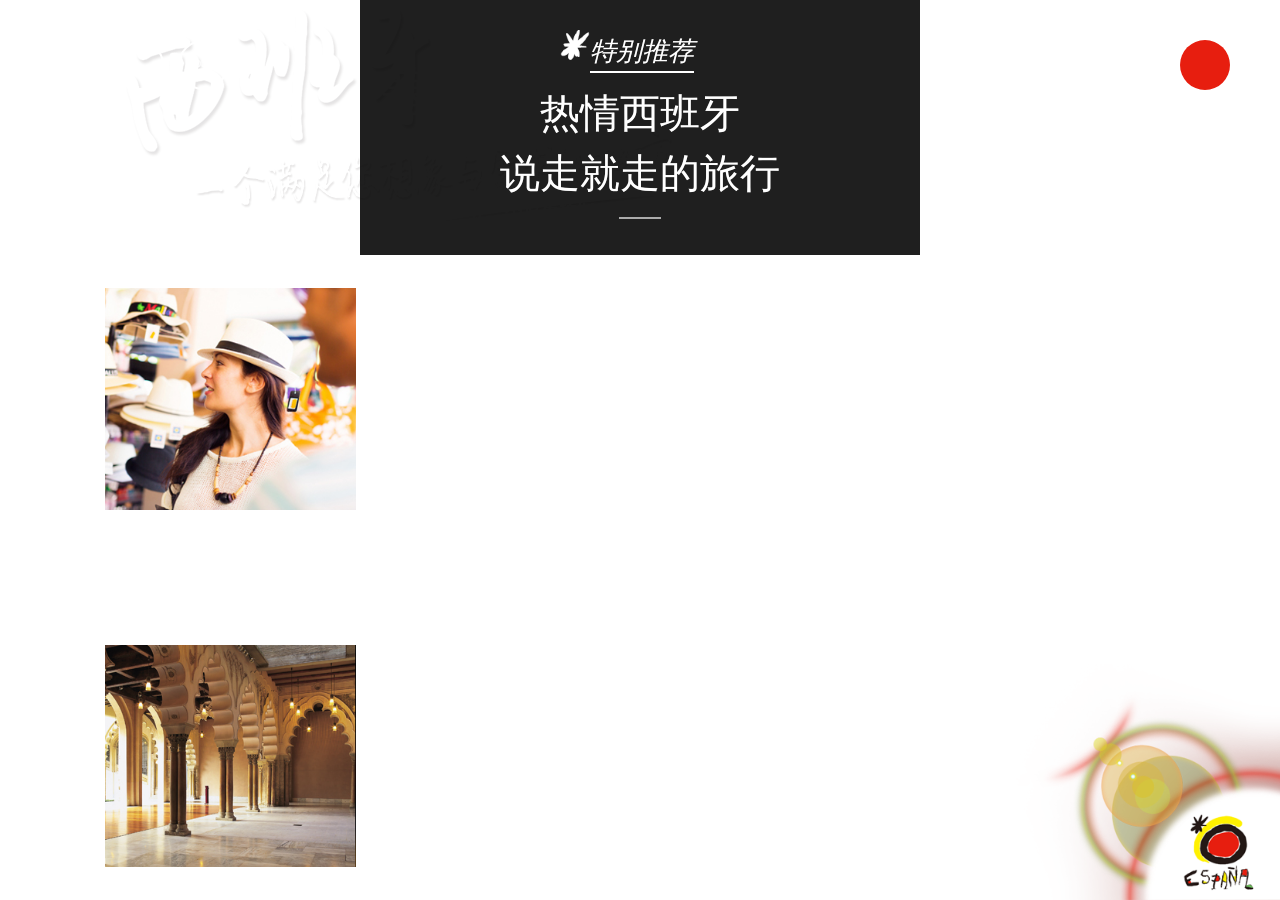
==== src/index.html @ 8ad4f2ee "init" ====
<!DOCTYPE html>
<html>
<head>
<meta http-equiv="Content-Type" content="text/html; charset=utf-8" />
<meta name="format-detection" content="telephone=no" />
<meta name="viewport" content="width=device-width, initial-scale=1.0, minimum-scale=1.0, maximum-scale=1.0, user-scalable=no"/>
<title>首页</title>
<meta http-equiv="X-UA-Compatible" content="IE=edge,chrome=1">  
<link rel="stylesheet" href="./lib/swiper.min.css">
<link rel="stylesheet" href="./lib/font-awesome.min.css">
<link rel="stylesheet" href="./css/app.css">
<script src="./lib/jquery-1.8.3.min.js"></script>
<script src="./lib/tween.js"></script>
<script src="./lib/swiper-3.4.0.jquery.min.js"></script>
</head>
<body>
<!-- header start -->
<header class="header animated fadeInDown after-clear">
	<div class="header-inner">
		<ul class="out-links header-left after-clear">
			<li class="float-left wecaht-box">
				<span class="out-link"><i class="fa fa-weixin"></i></span>
				<div class="qr-code animated fadeIn">
					<div class="qr-code-inner img-box">
						<i class="icon_sanjiao"></i>
						<img src="imgs/wx-code.png" alt="">
					</div>
				</div>
			</li>
			<li class="float-left weibo-box"><a href="#" target="_blank" class="out-link"><i class="fa fa-weibo"></i></a></li>
			<li class="float-left youku-box"><a href="#" target="_blank" class="out-link"><i class="icon icon-youku"></i></a></li>
			<li class="float-left en-box"><a href="#" target="_blank" class="out-link">En</a></li>
			<li class="float-left search-box"><a href="javascript:;" class="out-link" id="openMobileSearch"><i class="fa fa-search"></i></a></li>
		</ul>
		<div class="header-right">
			<button class="btn menu-btn" id="openMenuBtn"><i class="fa fa-bars"></i></button>
			<button class="btn close-btn" id="closeMenuBtn"><i class="fa fa-close"></i></button>
		</div>
	</div>
</header>
<!-- header end -->

<!-- mobile-search end -->
<div class="mobile-search mobile-search-hide animated" id="mobileSearch">
	<div class="search-header">
		<div class="input-box">
			<input type="text" id="mobileSearchInput" placeholder="搜索景点和目的地">
			<button class="btn search-btn" id="mobileSearchBtn"><i class="fa fa-search"></i></button>
		</div>
		<button class="btn close-btn" id="CloseMobileSearch"><i class="fa fa-close"></i></button>
	</div>
	<ul class="search-focus">
	    <li class="search-item after-clear">
	        <div class="search-item-title float-left">历史搜索</div>
	        <div class="search-item-content float-left after-clear">
	            <a href="#">马拉加</a>
	            <a href="#">格拉纳达</a>
	            <a href="#">塞维利亚</a>
	            <a href="#">巴塞罗那</a>
	            <a href="#">萨拉曼卡</a>
	        </div>
	    </li>
	    <li class="search-item after-clear">
	        <div class="search-item-title float-left">热门景点</div>
	        <div class="search-item-content float-left after-clear">
	            <a href="#">加那利群岛</a>
	            <a href="#">巴利阿里群岛</a>
	            <a href="#">太阳海岸</a>
	            <a href="#">马德里</a>
	        </div>
	    </li>
	    <li class="search-item after-clear">
	        <div class="search-item-title float-left">热门目的地</div>
	        <div class="search-item-content float-left after-clear">
	            <a href="#">卡斯蒂利亚-拉曼恰</a>
	            <a href="#">圣克里斯托瓦尔</a>
	            <a href="#">卡斯蒂利亚-莱昂</a>
	            <a href="#">圣地亚哥•德孔波斯特</a>
	            <a href="#">萨拉曼卡</a>
	        </div>
	    </li>
	</ul>
</div>
<!-- mobile-search end -->

<!-- menu start -->
<div class="menu menu-hide animated" id="menu">
	<div class="menu-inner">
		<div class="memu-content after-clear">
			<div class="menu-left float-left">
				<nav class="nav">
					<li><a href="#"><i class="icon icon-title-black"></i>首页</a></li>
					<li><a href="#" class="cur"><i class="icon icon-title-black"></i>目的地</a></li>
					<li><a href="#"><i class="icon icon-title-black"></i>关于西班牙</a></li>
					<li><a href="#"><i class="icon icon-title-black"></i>玩转西班牙</a></li>
					<li><a href="#"><i class="icon icon-title-black"></i>行程路线</a></li>
				</nav>
				<div class="search-box">
					<div class="search"><input type="text" id="searchInput" placeholder="搜索景点和目的地"><button class="btn search-btn"><i class="fa fa-search"></i></button></div>
					<div class="search-focus-box" id="search-focus-box">
						<div class="search-focus-inner">
							<button class="btn close-btn" id="closeSearchBtn"><i class="fa fa-close"></i></button>
							<ul class="search-focus">
		                        <li class="search-item after-clear">
		                            <div class="search-item-title float-left">历史搜索</div>
		                            <div class="search-item-content float-left after-clear">
		                                <a href="#">马拉加</a>
		                                <a href="#">格拉纳达</a>
		                                <a href="#">塞维利亚</a>
		                                <a href="#">巴塞罗那</a>
		                                <a href="#">萨拉曼卡</a>
		                            </div>
		                        </li>
		                        <li class="search-item after-clear">
		                            <div class="search-item-title float-left">热门景点</div>
		                            <div class="search-item-content float-left after-clear">
		                                <a href="#">加那利群岛</a>
		                                <a href="#">巴利阿里群岛</a>
		                                <a href="#">太阳海岸</a>
		                                <a href="#">马德里</a>
		                            </div>
		                        </li>
		                        <li class="search-item after-clear">
		                            <div class="search-item-title float-left">热门目的地</div>
		                            <div class="search-item-content float-left after-clear">
		                                <a href="#">卡斯蒂利亚-拉曼恰</a>
		                                <a href="#">圣克里斯托瓦尔</a>
		                                <a href="#">卡斯蒂利亚-莱昂</a>
		                                <a href="#">圣地亚哥•德孔波斯特</a>
		                                <a href="#">萨拉曼卡</a>
		                            </div>
		                        </li>
		                        <li class="search-item after-clear">
		                            <div class="search-item-title float-left">热门景点</div>
		                            <div class="search-item-content float-left after-clear">
		                                <a href="#">加那利群岛</a>
		                                <a href="#">巴利阿里群岛</a>
		                                <a href="#">太阳海岸</a>
		                                <a href="#">马德里</a>
		                            </div>
		                        </li>
		                        <li class="search-item after-clear">
		                            <div class="search-item-title float-left">热门目的地</div>
		                            <div class="search-item-content float-left after-clear">
		                                <a href="#">卡斯蒂利亚-拉曼恰</a>
		                                <a href="#">圣克里斯托瓦尔</a>
		                                <a href="#">卡斯蒂利亚-莱昂</a>
		                                <a href="#">圣地亚哥•德孔波斯特</a>
		                                <a href="#">萨拉曼卡</a>
		                            </div>
		                        </li>
		                    </ul>
	                    </div>
                    </div>
				</div>
				<div class="menu-footer"><a href="#" class="en-link">English</a></div>
			</div>
			<div class="menu-right float-left">
                <div class="row after-clear">
                    <div class="float-left section section-hot">
                        <h3 class="section-title">热门旅游目的地</h3>
                        <ul class="section-list after-clear">
                            <li><a href="#">巴塞罗娜</a></li>
                            <li><a href="#">毕尔巴鄂</a></li>
                            <li><a href="#">塞维利亚</a></li>
                            <li><a href="#">萨拉戈萨</a></li>
                            <li><a href="#">格拉纳达</a></li>
                            <li><a href="#">莱昂</a></li>
                            <li><a href="#">马拉加</a></li>
                            <li><a href="#">马德里</a></li>
                            <li><a href="#">瓦伦西亚</a></li>
                        </ul>
                    </div>
                    <div class="float-left section section-city">
                        <h3 class="section-title">UNESCO世界遗产城市</h3>
                        <ul class="section-list">
                            <li><a href="#">科尔多瓦</a></li>
                            <li><a href="#">塞哥维亚</a></li>
                            <li><a href="#">阿尔卡拉•德埃纳雷斯</a></li>

                            <li><a href="#">阿维拉</a></li>
                            <li><a href="#">塔拉戈纳</a></li>
                            <li><a href="#">伊维萨岛</a></li>

                            <li><a href="#">巴埃萨</a></li>
                            <li><a href="#">托莱多</a></li>
                            <li><a href="#">萨拉曼卡</a></li>

                            <li><a href="#">昆卡</a></li>
                            <li><a href="#">乌维达</a></li>
                            <li><a href="#">圣克里斯托瓦尔•德拉•拉古纳</a></li>

                            <li><a href="#">卡塞雷斯</a></li>
                            <li><a href="#">梅里达</a></li>
                            <li><a href="#">圣地亚哥•德孔波斯特拉</a></li>
                        </ul>
                    </div>
                </div>
                <div class="row after-clear">
                    <div class="section section-town">
                        <h3 class="section-title">特色小镇</h3>
                        <ul class="section-list">
                            <li><a href="#"><span>贝赫尔德拉弗龙特拉</span><span class="en-desc">Vejer de la Frontera</span></a></li>
                            <li><a href="#"><span>弗里亚斯</span><span class="en-desc">Frías</span></a></li>
                            <li><a href="#"><span>贝萨卢</span><span class="en-desc">Besalú</span></a></li>
                            <li><a href="#"><span>阿尔瓦拉辛</span><span class="en-desc">Albarracín</span></a></li>
                            <li><a href="#"><span>佩德拉泽德拉谢拉</span><span class="en-desc">Pedraza de la Sierra</span></a></li>
                            <li><a href="#"><span>卡斯特利福利特德拉罗卡</span><span class="en-desc">Castellfollit&nbsp; de&nbsp; la&nbsp; Roca</span></a></li>
                            <li><a href="#"><span>库迪列罗</span><span class="en-desc">Cudillero</span></a></li>
                            <li><a href="#"><span>拉阿尔韦卡</span><span class="en-desc">La&nbsp; Alberca</span></a></li>
                            <li><a href="#"><span>宏达瑞比亚</span><span class="en-desc">Hondarribia</span></a></li>
                            <li><a href="#"><span>瓦尔德摩萨</span><span class="en-desc">Valldemossa</span></a></li>
                        </ul>
                    </div>
                </div>
                <div class="row after-clear">
                    <div class="section section-area">
                        <h3 class="section-title">自治大区</h3>
                        <ul class="section-list">
                            <li><a href="#">安达卢西亚</a></li>
                            <li><a href="#">巴斯克地区</a></li>
                            <li><a href="#">阿拉贡</a></li>
                            <li><a href="#">卡斯蒂利亚-拉曼恰</a></li>
                            <li><a href="#">加那利群岛</a></li>
                            <li><a href="#">阿斯图里亚斯</a></li>
                            <li><a href="#">马德里</a></li>
                            <li><a href="#">卡斯蒂利亚-莱昂</a></li>
                            <li><a href="#">坎塔布里亚</a></li>
                            <li><a href="#"> 穆尔西亚</a></li>
                            <li><a href="#">休达</a></li>
                            <li><a href="#">拉里奥哈</a></li>
                            <li><a href="#">加泰罗尼亚</a></li>
                            <li><a href="#">埃斯特雷马杜拉</a></li>
                            <li><a href="#">梅利利亚</a></li>
                            <li><a href="#">瓦伦西亚</a></li>
                            <li><a href="#">纳瓦拉</a></li>
                            <li><a href="#">加利西亚</a></li>
                            <li><a href="#">巴利阿里群岛</a></li>
                        </ul>
                    </div>
                </div>
			</div>
		</div>
		<!-- footer start -->
		<footer class="footer">
			<div class="footer-links">
				<a href="#">关于我们</a><span>|</span>
				<a href="#">隐身政策</a><span>|</span>
				<a href="#">网站地图</a><span>|</span>
				<a href="#">官方旅游手册下载</a>
			</div>
			<p class="copyright">版权所有 Turespaña / Segittur © 2016</p>
		</footer>
		<!-- footer start -->
	</div>
</div>
<!-- menu end -->

<!-- page start -->
<div class="page page-home">
	<div class="page-inner page-inner-home">
		<div class="logo"><div class="logo-inner"><a href="#"></a></div></div>
		<!-- main-swiper start -->
		<div class="swiper-container" id="main-swiper">
		    <div class="swiper-wrapper">
		        <div class="swiper-slide main-slide main-slide-face">
					<div class="slide-inner">
						<div class="slide-content">
							<div class="slide-text">
								<img class="slide-text-pc" src="imgs/home_ms1_text.png" alt="">
								<img class="slide-text-moble" src="imgs/home_ms1_text_m.png" alt="">
							</div>
						</div>
					</div>
		        </div>
		        <div class="swiper-slide main-slide main-slide-experience">
					<div class="slide-inner">
						<div class="swiper-container slide-inner experience-slide">
						    <div class="swiper-wrapper">
						        <div class="swiper-slide"
						        	style="background:url(imgs/home_ms2_bg5.jpg) no-repeat center center; background-size:cover;">
						        	<a class="slide-inner" href="#">
										<div class="slide-content">
											<div class="slide-text text-right">
												<h3 class="title"><i class="icon icon-title"></i><span>精彩体验</span></h3>
												<h4 class="child-title">弗拉门戈</h4>
												<p>体验圣地亚哥之路的方式有几种<br/>步行、骑自行车、骑马……<br/>所有这些方式都会让你发现西班牙丰富的文化和自然财富</p>
												<div class="footer-line"></div>
											</div>
										</div>
						        	</a>
						        </div>
						        <div class="swiper-slide" 
						        	style="background:url(imgs/home_ms2_bg4.jpg) no-repeat center center; background-size:cover;">
						        	<a class="slide-inner" href="#">
										<div class="slide-content">
											<div class="slide-text text-right">
												<h3 class="title"><i class="icon icon-title"></i><span>精彩体验</span></h3>
												<h4 class="child-title">足球</h4>
												<p>体验圣地亚哥之路的方式有几种<br/>步行、骑自行车、骑马……<br/>所有这些方式都会让你发现西班牙丰富的文化和自然财富</p>
												<div class="footer-line"></div>
											</div>
										</div>
						        	</a>
						        </div>
						        <div class="swiper-slide"
						        	style="background:url(imgs/home_ms2_bg3.jpg) no-repeat center center; background-size:cover;">
						        	<a class="slide-inner" href="#">
										<div class="slide-content">
											<div class="slide-text text-right">
												<h3 class="title"><i class="icon icon-title"></i><span>精彩体验</span></h3>
												<h4 class="child-title">Tapas塔帕斯小吃</h4>
												<p>体验圣地亚哥之路的方式有几种<br/>步行、骑自行车、骑马……<br/>所有这些方式都会让你发现西班牙丰富的文化和自然财富</p>
												<div class="footer-line"></div>
											</div>
										</div>
						        	</a>
						        </div>
						        <div class="swiper-slide"
						        	style="background:url(imgs/home_ms2_bg2.jpg) no-repeat center center; background-size:cover;">
						        	<a class="slide-inner" href="#">
										<div class="slide-content">
											<div class="slide-text text-right">
												<h3 class="title"><i class="icon icon-title"></i><span>精彩体验</span></h3>
												<h4 class="child-title">法雅节</h4>
												<p>体验圣地亚哥之路的方式有几种<br/>步行、骑自行车、骑马……<br/>所有这些方式都会让你发现西班牙丰富的文化和自然财富</p>
												<div class="footer-line"></div>
											</div>
										</div>
						        	</a>
						        </div>
						        <div class="swiper-slide"
						        	style="background:url(imgs/home_ms2_bg1.jpg) no-repeat center center; background-size:cover;">
						        	<a class="slide-inner" href="#">
										<div class="slide-content">
											<div class="slide-text text-right">
												<h3 class="title"><i class="icon icon-title"></i><span>精彩体验</span></h3>
												<h4 class="child-title">圣地亚哥之路</h4>
												<p>体验圣地亚哥之路的方式有几种<br/>步行、骑自行车、骑马……<br/>所有这些方式都会让你发现西班牙丰富的文化和自然财富</p>
												<div class="footer-line"></div>
											</div>
										</div>
						        	</a>
						        </div>
						    </div>
						    <ul class="experience-slide-nav">
						    	<li class="cur"><span>弗拉门戈</span></li>
						    	<li><span>足球</span></li>
						    	<li><span>Tapas塔帕斯小吃</span></li>
						    	<li><span>法雅节</span></li>
						    	<li><span>圣地亚哥之路</span></li>
						    </ul>
						</div>
					</div>
		        </div>
		        <div class="swiper-slide main-slide main-slide-spot">
					<div class="slide-inner">
						<div class="swiper-container slide-inner spot-slide">
						    <div class="swiper-wrapper">
						        <div class="swiper-slide"
						        	style="background:url(imgs/home_ms3_bg1.jpg) no-repeat center center; background-size:cover;">
						        	<a class="slide-inner" href="#">
										<div class="slide-content">
											<div class="slide-text text-center">
												<h3 class="title"><i class="icon icon-title"></i><span>必游景点</span></h3>
												<h4 class="child-title">皇宫</h4>
												<p>走进皇宫来探索西班牙的历史<br/>马德里皇宫是在费利佩五世的命令下于18世纪<br/>在一个原先穆斯林城堡的基础上建造而成的</p>
												<div class="footer-line"></div>
											</div>
										</div>
						        	</a>
						        	<div class="logo"><div class="logo-inner"><a href="#"></a></div></div>
						        </div>
						        <div class="swiper-slide"
						        	style="background:url(imgs/home_ms3_bg2.jpg) no-repeat center center; background-size:cover;">
						        	<a class="slide-inner" href="#">
										<div class="slide-content">
											<div class="slide-text text-center">
												<h3 class="title"><i class="icon icon-title"></i><span>必游景点</span></h3>
												<h4 class="child-title">阿尔罕布拉宫</h4>
												<p>走进皇宫来探索西班牙的历史<br/>马德里皇宫是在费利佩五世的命令下于18世纪<br/>在一个原先穆斯林城堡的基础上建造而成的</p>
												<div class="footer-line"></div>
											</div>
										</div>
						        	</a>
						        	<div class="logo"><div class="logo-inner"><a href="#"></a></div></div>
						        </div>
						        <div class="swiper-slide"
						        	style="background:url(imgs/home_ms3_bg3.jpg) no-repeat center center; background-size:cover;">
						        	<a class="slide-inner" href="#">
										<div class="slide-content">
											<div class="slide-text text-center">
												<h3 class="title"><i class="icon icon-title"></i><span>必游景点</span></h3>
												<h4 class="child-title">科尔多瓦清真寺</h4>
												<p>走进皇宫来探索西班牙的历史<br/>马德里皇宫是在费利佩五世的命令下于18世纪<br/>在一个原先穆斯林城堡的基础上建造而成的</p>
												<div class="footer-line"></div>
											</div>
										</div>
						        	</a>
						        </div>
						        <div class="swiper-slide"
						        	style="background:url(imgs/home_ms3_bg4.jpg) no-repeat center center; background-size:cover;">
						        	<a class="slide-inner" href="#">
										<div class="slide-content">
											<div class="slide-text text-center">
												<h3 class="title"><i class="icon icon-title"></i><span>必游景点</span></h3>
												<h4 class="child-title">古埃尔公园</h4>
												<p>走进皇宫来探索西班牙的历史<br/>马德里皇宫是在费利佩五世的命令下于18世纪<br/>在一个原先穆斯林城堡的基础上建造而成的</p>
												<div class="footer-line"></div>
											</div>
										</div>
						        	</a>
						        </div>
						        <div class="swiper-slide" 
						        	style="background:url(imgs/home_ms3_bg5.jpg) no-repeat center center; background-size:cover;">
						        	<a class="slide-inner" href="#">
										<div class="slide-content">
											<div class="slide-text text-center">
												<h3 class="title"><i class="icon icon-title"></i><span>必游景点</span></h3>
												<h4 class="child-title">塞哥维亚古罗马引水渠</h4>
												<p>走进皇宫来探索西班牙的历史<br/>马德里皇宫是在费利佩五世的命令下于18世纪<br/>在一个原先穆斯林城堡的基础上建造而成的</p>
												<div class="footer-line"></div>
											</div>
										</div>
						        	</a>
						        </div>
						        <div class="swiper-slide"
						        	style="background:url(imgs/home_ms3_bg6.jpg) no-repeat center center; background-size:cover;">
						        	<a class="slide-inner" href="#">
										<div class="slide-content">
											<div class="slide-text text-center">
												<h3 class="title"><i class="icon icon-title"></i><span>必游景点</span></h3>
												<h4 class="child-title">普拉多国家博物馆</h4>
												<p>走进皇宫来探索西班牙的历史<br/>马德里皇宫是在费利佩五世的命令下于18世纪<br/>在一个原先穆斯林城堡的基础上建造而成的</p>
												<div class="footer-line"></div>
											</div>
										</div>
						        	</a>
						        </div>
						    </div>
						    <ul class="experience-slide-nav">
						    	<li class="cur"><span>皇宫</span></li>
						    	<li><span>阿尔罕布拉宫</span></li>
						    	<li><span>科尔多瓦清真寺</span></li>
						    	<li><span>古埃尔公园</span></li>
						    	<li><span>塞哥维亚古罗马引水渠</span></li>
						    	<li><span>普拉多国家博物馆</span></li>
						    </ul>
						</div>
					</div>
		        </div>
		        <div class="swiper-slide main-slide main-slide-destination">
					<div class="slide-inner">
						<div class="swiper-container slide-inner destination-slide">
						    <div class="swiper-wrapper">
						        <div class="swiper-slide"
						        	style="background:url(imgs/home_ms4_bg1.jpg) no-repeat center center; background-size:cover;">
						        	<a class="slide-inner" href="#">
										<div class="slide-content">
											<div class="slide-text text-right">
												<h3 class="title"><i class="icon icon-title"></i><span>目的地推荐</span></h3>
												<h4 class="child-title">马德里</h4>
												<p>体验圣地亚哥之路的方式有几种<br/>步行、骑自行车、骑马……<br/>所有这些方式都会让你发现西班牙丰富的文化和自然财富</p>
												<div class="footer-line"></div>
											</div>
										</div>
						        	</a>
						        </div>
						        <div class="swiper-slide"
						        	style="background:url(imgs/home_ms4_bg2.jpg) no-repeat center center; background-size:cover;">
						        	<a class="slide-inner" href="#">
										<div class="slide-content">
											<div class="slide-text text-right">
												<h3 class="title"><i class="icon icon-title"></i><span>目的地推荐</span></h3>
												<h4 class="child-title">巴塞罗那</h4>
												<p>体验圣地亚哥之路的方式有几种<br/>步行、骑自行车、骑马……<br/>所有这些方式都会让你发现西班牙丰富的文化和自然财富</p>
												<div class="footer-line"></div>
											</div>
										</div>
						        	</a>
						        </div>
						        <div class="swiper-slide"
						        	style="background:url(imgs/home_ms4_bg3.jpg) no-repeat center center; background-size:cover;">
						        	<a class="slide-inner" href="#">
										<div class="slide-content">
											<div class="slide-text text-right">
												<h3 class="title"><i class="icon icon-title"></i><span>目的地推荐</span></h3>
												<h4 class="child-title">塞维利亚</h4>
												<p>体验圣地亚哥之路的方式有几种<br/>步行、骑自行车、骑马……<br/>所有这些方式都会让你发现西班牙丰富的文化和自然财富</p>
												<div class="footer-line"></div>
											</div>
										</div>
						        	</a>
						        </div>
						        <div class="swiper-slide"
						        	style="background:url(imgs/home_ms4_bg4.jpg) no-repeat center center; background-size:cover;">
						        	<a class="slide-inner" href="#">
										<div class="slide-content">
											<div class="slide-text text-right">
												<h3 class="title"><i class="icon icon-title"></i><span>目的地推荐</span></h3>
												<h4 class="child-title">格拉纳达</h4>
												<p>体验圣地亚哥之路的方式有几种<br/>步行、骑自行车、骑马……<br/>所有这些方式都会让你发现西班牙丰富的文化和自然财富</p>
												<div class="footer-line"></div>
											</div>
										</div>
						        	</a>
						        </div>
						        <div class="swiper-slide"
						        	style="background:url(imgs/home_ms4_bg5.jpg) no-repeat center center; background-size:cover;">
						        	<a class="slide-inner" href="#">
										<div class="slide-content">
											<div class="slide-text text-right">
												<h3 class="title"><i class="icon icon-title"></i><span>目的地推荐</span></h3>
												<h4 class="child-title">马拉加</h4>
												<p>体验圣地亚哥之路的方式有几种<br/>步行、骑自行车、骑马……<br/>所有这些方式都会让你发现西班牙丰富的文化和自然财富</p>
												<div class="footer-line"></div>
											</div>
										</div>
						        	</a>
						        </div>
						        <div class="swiper-slide"
						        	style="background:url(imgs/home_ms4_bg6.jpg) no-repeat center center; background-size:cover;">
						        	<a class="slide-inner" href="#">
										<div class="slide-content">
											<div class="slide-text text-right">
												<h3 class="title"><i class="icon icon-title"></i><span>目的地推荐</span></h3>
												<h4 class="child-title">瓦伦西亚</h4>
												<p>体验圣地亚哥之路的方式有几种<br/>步行、骑自行车、骑马……<br/>所有这些方式都会让你发现西班牙丰富的文化和自然财富</p>
												<div class="footer-line"></div>
											</div>
										</div>
						        	</a>
						        </div>
						    </div>
						    <ul class="experience-slide-nav">
						    	<li class="cur"><span>马德里</span></li>
						    	<li><span>巴塞罗那</span></li>
						    	<li><span>塞维利亚</span></li>
						    	<li><span>格拉纳达</span></li>
						    	<li><span>马拉加</span></li>
						    	<li><span>瓦伦西亚</span></li>
						    </ul>
						</div>
					</div>
		        </div>
		        <div class="swiper-slide main-slide main-slide-wechat">
					<div class="slide-inner">
						<div class="slide-content">
							<div class="slide-text text-center">
								<h3 class="slide-title"><i class="icon icon-title"></i><span>微信精选</span></h3>
								<div class="swiper-container slide-wechat">
								    <div class="swiper-wrapper">
								        <div class="swiper-slide text-center">
								        	<a href="#">
									        	<div class="header"><span class="date">25</span>SEPTEMBRE 2016</div>
									        	<div class="img img-box"><img src="imgs/home_ms5_img1.jpg" alt=""></div>
									        	<h3 class="title">西班牙欢乐购</h3>
								        	</a>
								        </div>
								        <div class="swiper-slide text-center">
								        	<a href="#">
									        	<div class="header"><span class="date">25</span>SEPTEMBRE 2016</div>
									        	<div class="img img-box"><img src="imgs/home_ms5_img2.jpg" alt=""></div>
									        	<h3 class="title">西班牙欢乐购</h3>
								        	</a>
								        </div>
								        <div class="swiper-slide text-center">
								        	<a href="#">
									        	<div class="header"><span class="date">25</span>SEPTEMBRE 2016</div>
									        	<div class="img img-box"><img src="imgs/home_ms5_img3.jpg" alt=""></div>
									        	<h3 class="title">西班牙欢乐购</h3>
								        	</a>
								        </div>
								        <div class="swiper-slide text-center">
								        	<a href="#">
									        	<div class="header"><span class="date">25</span>SEPTEMBRE 2016</div>
									        	<div class="img img-box"><img src="imgs/home_ms5_img4.jpg" alt=""></div>
									        	<h3 class="title">西班牙欢乐购</h3>
								        	</a>
								        </div>
								    </div> 
								</div>
								<div class="wechat-slide-next-btn"><i class="fa fa-angle-down"></i></div>
							</div>
						</div>
					</div>
		        </div>
		        <div class="swiper-slide main-slide main-slide-special">
					<div class="slide-inner">
						<div class="swiper-container slide-inner special-slide">
						    <div class="swiper-wrapper">
						        <div class="swiper-slide"
						        	style="background:url(imgs/home_ms6_bg.jpg) no-repeat center center; background-size:cover;">
						        	<a class="slide-inner" href="#">
										<div class="slide-content">
											<div class="slide-text text-center">
												<div class="slide-text-inner">
													<h3 class="title"><i class="icon icon-title"></i><span>特别推荐</span>&nbsp;&nbsp;&nbsp;&nbsp;</h3>
													<h4 class="child-title">热情西班牙<br/>说走就走的旅行</h4>
													<div class="footer-line"></div>
												</div>
											</div>
										</div>
						        	</a>
						        </div>
						        <div class="swiper-slide"
						        	style="background:url(imgs/home_ms6_bg.jpg) no-repeat center center; background-size:cover;">
						        	<a class="slide-inner" href="#">
										<div class="slide-content">
											<div class="slide-text text-center">
												<div class="slide-text-inner">
													<h3 class="title"><i class="icon icon-title"></i><span>特别推荐</span>&nbsp;&nbsp;&nbsp;&nbsp;</h3>
													<h4 class="child-title">热情西班牙<br/>说走就走的旅行</h4>
													<div class="footer-line"></div>
												</div>
											</div>
										</div>
						        	</a>
						        </div>
						        <div class="swiper-slide"
						        	style="background:url(imgs/home_ms6_bg.jpg) no-repeat center center; background-size:cover;">
						        	<a class="slide-inner" href="#">
										<div class="slide-content">
											<div class="slide-text text-center">
												<div class="slide-text-inner">
													<h3 class="title"><i class="icon icon-title"></i><span>特别推荐</span>&nbsp;&nbsp;&nbsp;&nbsp;</h3>
													<h4 class="child-title">热情西班牙<br/>说走就走的旅行</h4>
													<div class="footer-line"></div>
												</div>
											</div>
										</div>
						        	</a>
						        </div>
						    </div>
						    <div class="swiper-pagination main-slide-special"></div>
						</div>
					</div>
		        </div>
		    </div>
		    <!-- <div class="swiper-pagination main-slide-pagination"></div> -->
		    <div class="main-slide-prev-btn"><i class="fa fa-angle-left"></i></div>
		    <div class="main-slide-next-btn"><i class="fa fa-angle-right"></i></div>
		</div>
		<!-- main-swiper end -->
	</div>
</div>
<!-- page end -->
<script src="./js/common.js"></script>
<script src="./js/home.js"></script>

</body>
</html>
---- src/css/app.css ----
@charset "UTF-8";
/*	
Author:kermit
Email:455196886@qq.com
Company:http://dragontrail.com/
Creattime:2016-11-16
*/
* {
  margin: 0;
  padding: 0;
  list-style: none;
}
/* KISSY CSS Reset
理念：1. reset 的目的不是清除浏览器的默认样式，这仅是部分工作。清除和重置是紧密不可分的。
2. reset 的目的不是让默认样式在所有浏览器下一致，而是减少默认样式有可能带来的问题。
3. reset 期望提供一套普适通用的基础样式。但没有银弹，推荐根据具体需求，裁剪和修改后再使用。
特色：1. 适应中文；2. 基于最新主流浏览器。
维护：玉伯<lifesinger@gmail.com>, 正淳<ragecarrier@gmail.com> */
/** 清除内外边距 **/
body,
h1,
h2,
h3,
h4,
h5,
h6,
hr,
p,
blockquote,
dl,
dt,
dd,
ul,
ol,
li,
pre,
form,
fieldset,
legend,
button,
input,
textarea,
th,
td {
  margin: 0;
  padding: 0;
}
/** 设置默认字体 **/
body,
button,
input,
select,
textarea {
  font: 14px/1.5 tahoma, arial, sans-serif;
}
h1,
h2,
h3,
h4,
h5,
h6 {
  font-size: 100%;
}
address,
cite,
dfn,
em,
var {
  font-style: normal;
}
/* 将斜体扶正 */
code,
kbd,
pre,
samp {
  font-family: courier new, courier, monospace;
}
/* 统一等宽字体 */
small {
  font-size: 12px;
}
/* 小于 12px 的中文很难阅读，让 small 正常化 */
/** 重置列表元素 **/
ul,
ol {
  list-style: none;
}
/** 重置文本格式元素 **/
a {
  text-decoration: none;
}
a:hover {
  text-decoration: none;
}
/** 重置表单元素 **/
legend {
  color: #000;
}
/* for ie6 */
fieldset,
img {
  border: 0;
}
/* img 搭车：让链接里的 img 无边框 */
button,
input,
select,
textarea {
  font-size: 100%;
}
/* 使得表单元素在 ie 下能继承字体大小 */
/* 注：optgroup 无法扶正 */
/** 重置表格元素 **/
table {
  border-collapse: collapse;
  border-spacing: 0;
}
.float-left {
  float: left;
}
.float-right {
  float: right;
}
.clear {
  clear: both;
}
.after-clear::after {
  content: '';
  display: block;
  width: 100%;
  height: 0;
  clear: both;
}
.text-left {
  text-align: left;
}
.text-right {
  text-align: right;
}
.text-center {
  text-align: center;
}
.text-red {
  color: #e71e0f;
}
.single_text {
  overflow: hidden;
  text-overflow: ellipsis;
  white-space: nowrap;
}
.vertical-center {
  /* Center vertically */
  display: -webkit-box;
  display: -ms-flexbox;
  display: -webkit-flex;
  display: flex;
  -webkit-box-pack: center;
  -ms-flex-pack: center;
  -webkit-justify-content: center;
  justify-content: center;
  -webkit-box-align: center;
  -ms-flex-align: center;
  -webkit-align-items: center;
  align-items: center;
}
.border-box {
  box-sizing: border-box;
  -moz-box-sizing: border-box;
  -ms-box-sizing: border-box;
  -webkit-box-sizing: border-box;
}
.img-box {
  line-height: 0;
  font-size: 0;
}
.animation from {
  width: 100px;
  height: 100px;
  background-color: blue;
}
.animation to {
  width: 300px;
  height: 300px;
  background-color: red;
}
@keyframes animation {
  from {
    width: 100px;
    height: 100px;
    background-color: blue;
  }
  to {
    width: 300px;
    height: 300px;
    background-color: red;
  }
}
@-moz-keyframes animation {
  from {
    width: 100px;
    height: 100px;
    background-color: blue;
  }
  to {
    width: 300px;
    height: 300px;
    background-color: red;
  }
}
@-webkit-keyframes animation {
  from {
    width: 100px;
    height: 100px;
    background-color: blue;
  }
  to {
    width: 300px;
    height: 300px;
    background-color: red;
  }
}
@-o-keyframes animation {
  from {
    width: 100px;
    height: 100px;
    background-color: blue;
  }
  to {
    width: 300px;
    height: 300px;
    background-color: red;
  }
}
.animation_demo {
  width: 100px;
  height: 100px;
  background-color: blue;
  animation: animation 2s ease-in-out 1 normal forwards;
  -ms-animation: animation 2s ease-in-out 1 normal forwards;
  -moz-animation: animation 2s ease-in-out 1 normal forwards;
  -webkit-animation: animation 2s ease-in-out 1 normal forwards;
  -o-animation: animation 2s ease-in-out 1 normal forwards;
}
.transition_demo {
  width: 100px;
  height: 100px;
  background-color: blue;
  transition: all 2s ease 0s;
  -ms-transition: all 2s ease 0s;
  -moz-transition: all 2s ease 0s;
  -webkit-transition: all 2s ease 0s;
  -o-transition: all 2s ease 0s;
}
.transition_demo:hover {
  width: 300px;
  height: 300px;
  background-color: red;
}
.animation-rotate from {
  transform: rotate(0deg);
  -ms-transform: rotate(0deg);
  /* IE 9 */
  -moz-transform: rotate(0deg);
  /* Firefox */
  -webkit-transform: rotate(0deg);
  /* Safari 和 Chrome */
  -o-transform: rotate(0deg);
  /* Opera */
}
.animation-rotate to {
  transform: rotate(360deg);
  -ms-transform: rotate(360deg);
  /* IE 9 */
  -moz-transform: rotate(360deg);
  /* Firefox */
  -webkit-transform: rotate(360deg);
  /* Safari 和 Chrome */
  -o-transform: rotate(360deg);
  /* Opera */
}
@keyframes animation-rotate {
  from {
    transform: rotate(0deg);
    -ms-transform: rotate(0deg);
    /* IE 9 */
    -moz-transform: rotate(0deg);
    /* Firefox */
    -webkit-transform: rotate(0deg);
    /* Safari 和 Chrome */
    -o-transform: rotate(0deg);
    /* Opera */
  }
  to {
    transform: rotate(360deg);
    -ms-transform: rotate(360deg);
    /* IE 9 */
    -moz-transform: rotate(360deg);
    /* Firefox */
    -webkit-transform: rotate(360deg);
    /* Safari 和 Chrome */
    -o-transform: rotate(360deg);
    /* Opera */
  }
}
@-moz-keyframes animation-rotate {
  from {
    transform: rotate(0deg);
    -ms-transform: rotate(0deg);
    /* IE 9 */
    -moz-transform: rotate(0deg);
    /* Firefox */
    -webkit-transform: rotate(0deg);
    /* Safari 和 Chrome */
    -o-transform: rotate(0deg);
    /* Opera */
  }
  to {
    transform: rotate(360deg);
    -ms-transform: rotate(360deg);
    /* IE 9 */
    -moz-transform: rotate(360deg);
    /* Firefox */
    -webkit-transform: rotate(360deg);
    /* Safari 和 Chrome */
    -o-transform: rotate(360deg);
    /* Opera */
  }
}
@-webkit-keyframes animation-rotate {
  from {
    transform: rotate(0deg);
    -ms-transform: rotate(0deg);
    /* IE 9 */
    -moz-transform: rotate(0deg);
    /* Firefox */
    -webkit-transform: rotate(0deg);
    /* Safari 和 Chrome */
    -o-transform: rotate(0deg);
    /* Opera */
  }
  to {
    transform: rotate(360deg);
    -ms-transform: rotate(360deg);
    /* IE 9 */
    -moz-transform: rotate(360deg);
    /* Firefox */
    -webkit-transform: rotate(360deg);
    /* Safari 和 Chrome */
    -o-transform: rotate(360deg);
    /* Opera */
  }
}
@-o-keyframes animation-rotate {
  from {
    transform: rotate(0deg);
    -ms-transform: rotate(0deg);
    /* IE 9 */
    -moz-transform: rotate(0deg);
    /* Firefox */
    -webkit-transform: rotate(0deg);
    /* Safari 和 Chrome */
    -o-transform: rotate(0deg);
    /* Opera */
  }
  to {
    transform: rotate(360deg);
    -ms-transform: rotate(360deg);
    /* IE 9 */
    -moz-transform: rotate(360deg);
    /* Firefox */
    -webkit-transform: rotate(360deg);
    /* Safari 和 Chrome */
    -o-transform: rotate(360deg);
    /* Opera */
  }
}
.animation-rotate-un from {
  transform: rotate(0deg);
  -ms-transform: rotate(0deg);
  /* IE 9 */
  -moz-transform: rotate(0deg);
  /* Firefox */
  -webkit-transform: rotate(0deg);
  /* Safari 和 Chrome */
  -o-transform: rotate(0deg);
  /* Opera */
}
.animation-rotate-un to {
  transform: rotate(-360deg);
  -ms-transform: rotate(-360deg);
  /* IE 9 */
  -moz-transform: rotate(-360deg);
  /* Firefox */
  -webkit-transform: rotate(-360deg);
  /* Safari 和 Chrome */
  -o-transform: rotate(-360deg);
  /* Opera */
}
@keyframes animation-rotate-un {
  from {
    transform: rotate(0deg);
    -ms-transform: rotate(0deg);
    /* IE 9 */
    -moz-transform: rotate(0deg);
    /* Firefox */
    -webkit-transform: rotate(0deg);
    /* Safari 和 Chrome */
    -o-transform: rotate(0deg);
    /* Opera */
  }
  to {
    transform: rotate(-360deg);
    -ms-transform: rotate(-360deg);
    /* IE 9 */
    -moz-transform: rotate(-360deg);
    /* Firefox */
    -webkit-transform: rotate(-360deg);
    /* Safari 和 Chrome */
    -o-transform: rotate(-360deg);
    /* Opera */
  }
}
@-moz-keyframes animation-rotate-un {
  from {
    transform: rotate(0deg);
    -ms-transform: rotate(0deg);
    /* IE 9 */
    -moz-transform: rotate(0deg);
    /* Firefox */
    -webkit-transform: rotate(0deg);
    /* Safari 和 Chrome */
    -o-transform: rotate(0deg);
    /* Opera */
  }
  to {
    transform: rotate(-360deg);
    -ms-transform: rotate(-360deg);
    /* IE 9 */
    -moz-transform: rotate(-360deg);
    /* Firefox */
    -webkit-transform: rotate(-360deg);
    /* Safari 和 Chrome */
    -o-transform: rotate(-360deg);
    /* Opera */
  }
}
@-webkit-keyframes animation-rotate-un {
  from {
    transform: rotate(0deg);
    -ms-transform: rotate(0deg);
    /* IE 9 */
    -moz-transform: rotate(0deg);
    /* Firefox */
    -webkit-transform: rotate(0deg);
    /* Safari 和 Chrome */
    -o-transform: rotate(0deg);
    /* Opera */
  }
  to {
    transform: rotate(-360deg);
    -ms-transform: rotate(-360deg);
    /* IE 9 */
    -moz-transform: rotate(-360deg);
    /* Firefox */
    -webkit-transform: rotate(-360deg);
    /* Safari 和 Chrome */
    -o-transform: rotate(-360deg);
    /* Opera */
  }
}
@-o-keyframes animation-rotate-un {
  from {
    transform: rotate(0deg);
    -ms-transform: rotate(0deg);
    /* IE 9 */
    -moz-transform: rotate(0deg);
    /* Firefox */
    -webkit-transform: rotate(0deg);
    /* Safari 和 Chrome */
    -o-transform: rotate(0deg);
    /* Opera */
  }
  to {
    transform: rotate(-360deg);
    -ms-transform: rotate(-360deg);
    /* IE 9 */
    -moz-transform: rotate(-360deg);
    /* Firefox */
    -webkit-transform: rotate(-360deg);
    /* Safari 和 Chrome */
    -o-transform: rotate(-360deg);
    /* Opera */
  }
}
/*!
Animate.css - http://daneden.me/animate
Licensed under the MIT license - http://opensource.org/licenses/MIT

Copyright (c) 2015 Daniel Eden
*/
.animated {
  -webkit-animation-duration: 1s;
  animation-duration: 1s;
  -webkit-animation-fill-mode: both;
  animation-fill-mode: both;
}
.animated.infinite {
  -webkit-animation-iteration-count: infinite;
  animation-iteration-count: infinite;
}
.animated.hinge {
  -webkit-animation-duration: 2s;
  animation-duration: 2s;
}
@-webkit-keyframes bounce {
  0%,
  100%,
  20%,
  53%,
  80% {
    -webkit-transition-timing-function: cubic-bezier(0.215, 0.61, 0.355, 1);
    transition-timing-function: cubic-bezier(0.215, 0.61, 0.355, 1);
    -webkit-transform: translate3d(0, 0, 0);
    transform: translate3d(0, 0, 0);
  }
  40%,
  43% {
    -webkit-transition-timing-function: cubic-bezier(0.755, 0.05, 0.855, 0.06);
    transition-timing-function: cubic-bezier(0.755, 0.05, 0.855, 0.06);
    -webkit-transform: translate3d(0, -30px, 0);
    transform: translate3d(0, -30px, 0);
  }
  70% {
    -webkit-transition-timing-function: cubic-bezier(0.755, 0.05, 0.855, 0.06);
    transition-timing-function: cubic-bezier(0.755, 0.05, 0.855, 0.06);
    -webkit-transform: translate3d(0, -15px, 0);
    transform: translate3d(0, -15px, 0);
  }
  90% {
    -webkit-transform: translate3d(0, -4px, 0);
    transform: translate3d(0, -4px, 0);
  }
}
@keyframes bounce {
  0%,
  100%,
  20%,
  53%,
  80% {
    -webkit-transition-timing-function: cubic-bezier(0.215, 0.61, 0.355, 1);
    transition-timing-function: cubic-bezier(0.215, 0.61, 0.355, 1);
    -webkit-transform: translate3d(0, 0, 0);
    -ms-transform: translate3d(0, 0, 0);
    transform: translate3d(0, 0, 0);
  }
  40%,
  43% {
    -webkit-transition-timing-function: cubic-bezier(0.755, 0.05, 0.855, 0.06);
    transition-timing-function: cubic-bezier(0.755, 0.05, 0.855, 0.06);
    -webkit-transform: translate3d(0, -30px, 0);
    -ms-transform: translate3d(0, -30px, 0);
    transform: translate3d(0, -30px, 0);
  }
  70% {
    -webkit-transition-timing-function: cubic-bezier(0.755, 0.05, 0.855, 0.06);
    transition-timing-function: cubic-bezier(0.755, 0.05, 0.855, 0.06);
    -webkit-transform: translate3d(0, -15px, 0);
    -ms-transform: translate3d(0, -15px, 0);
    transform: translate3d(0, -15px, 0);
  }
  90% {
    -webkit-transform: translate3d(0, -4px, 0);
    -ms-transform: translate3d(0, -4px, 0);
    transform: translate3d(0, -4px, 0);
  }
}
.bounce {
  -webkit-animation-name: bounce;
  animation-name: bounce;
  -webkit-transform-origin: center bottom;
  -ms-transform-origin: center bottom;
  transform-origin: center bottom;
}
@-webkit-keyframes flash {
  0%,
  100%,
  50% {
    opacity: 1;
  }
  25%,
  75% {
    opacity: 0;
  }
}
@keyframes flash {
  0%,
  100%,
  50% {
    opacity: 1;
  }
  25%,
  75% {
    opacity: 0;
  }
}
.flash {
  -webkit-animation-name: flash;
  animation-name: flash;
}
@-webkit-keyframes pulse {
  0% {
    -webkit-transform: scale3d(1, 1, 1);
    transform: scale3d(1, 1, 1);
  }
  50% {
    -webkit-transform: scale3d(1.05, 1.05, 1.05);
    transform: scale3d(1.05, 1.05, 1.05);
  }
  100% {
    -webkit-transform: scale3d(1, 1, 1);
    transform: scale3d(1, 1, 1);
  }
}
@keyframes pulse {
  0% {
    -webkit-transform: scale3d(1, 1, 1);
    -ms-transform: scale3d(1, 1, 1);
    transform: scale3d(1, 1, 1);
  }
  50% {
    -webkit-transform: scale3d(1.05, 1.05, 1.05);
    -ms-transform: scale3d(1.05, 1.05, 1.05);
    transform: scale3d(1.05, 1.05, 1.05);
  }
  100% {
    -webkit-transform: scale3d(1, 1, 1);
    -ms-transform: scale3d(1, 1, 1);
    transform: scale3d(1, 1, 1);
  }
}
.pulse {
  -webkit-animation-name: pulse;
  animation-name: pulse;
}
@-webkit-keyframes rubberBand {
  0% {
    -webkit-transform: scale3d(1, 1, 1);
    transform: scale3d(1, 1, 1);
  }
  30% {
    -webkit-transform: scale3d(1.25, 0.75, 1);
    transform: scale3d(1.25, 0.75, 1);
  }
  40% {
    -webkit-transform: scale3d(0.75, 1.25, 1);
    transform: scale3d(0.75, 1.25, 1);
  }
  50% {
    -webkit-transform: scale3d(1.15, 0.85, 1);
    transform: scale3d(1.15, 0.85, 1);
  }
  65% {
    -webkit-transform: scale3d(0.95, 1.05, 1);
    transform: scale3d(0.95, 1.05, 1);
  }
  75% {
    -webkit-transform: scale3d(1.05, 0.95, 1);
    transform: scale3d(1.05, 0.95, 1);
  }
  100% {
    -webkit-transform: scale3d(1, 1, 1);
    transform: scale3d(1, 1, 1);
  }
}
@keyframes rubberBand {
  0% {
    -webkit-transform: scale3d(1, 1, 1);
    -ms-transform: scale3d(1, 1, 1);
    transform: scale3d(1, 1, 1);
  }
  30% {
    -webkit-transform: scale3d(1.25, 0.75, 1);
    -ms-transform: scale3d(1.25, 0.75, 1);
    transform: scale3d(1.25, 0.75, 1);
  }
  40% {
    -webkit-transform: scale3d(0.75, 1.25, 1);
    -ms-transform: scale3d(0.75, 1.25, 1);
    transform: scale3d(0.75, 1.25, 1);
  }
  50% {
    -webkit-transform: scale3d(1.15, 0.85, 1);
    -ms-transform: scale3d(1.15, 0.85, 1);
    transform: scale3d(1.15, 0.85, 1);
  }
  65% {
    -webkit-transform: scale3d(0.95, 1.05, 1);
    -ms-transform: scale3d(0.95, 1.05, 1);
    transform: scale3d(0.95, 1.05, 1);
  }
  75% {
    -webkit-transform: scale3d(1.05, 0.95, 1);
    -ms-transform: scale3d(1.05, 0.95, 1);
    transform: scale3d(1.05, 0.95, 1);
  }
  100% {
    -webkit-transform: scale3d(1, 1, 1);
    -ms-transform: scale3d(1, 1, 1);
    transform: scale3d(1, 1, 1);
  }
}
.rubberBand {
  -webkit-animation-name: rubberBand;
  animation-name: rubberBand;
}
@-webkit-keyframes shake {
  0%,
  100% {
    -webkit-transform: translate3d(0, 0, 0);
    transform: translate3d(0, 0, 0);
  }
  10%,
  30%,
  50%,
  70%,
  90% {
    -webkit-transform: translate3d(-10px, 0, 0);
    transform: translate3d(-10px, 0, 0);
  }
  20%,
  40%,
  60%,
  80% {
    -webkit-transform: translate3d(10px, 0, 0);
    transform: translate3d(10px, 0, 0);
  }
}
@keyframes shake {
  0%,
  100% {
    -webkit-transform: translate3d(0, 0, 0);
    -ms-transform: translate3d(0, 0, 0);
    transform: translate3d(0, 0, 0);
  }
  10%,
  30%,
  50%,
  70%,
  90% {
    -webkit-transform: translate3d(-10px, 0, 0);
    -ms-transform: translate3d(-10px, 0, 0);
    transform: translate3d(-10px, 0, 0);
  }
  20%,
  40%,
  60%,
  80% {
    -webkit-transform: translate3d(10px, 0, 0);
    -ms-transform: translate3d(10px, 0, 0);
    transform: translate3d(10px, 0, 0);
  }
}
.shake {
  -webkit-animation-name: shake;
  animation-name: shake;
}
@-webkit-keyframes swing {
  20% {
    -webkit-transform: rotate3d(0, 0, 1, 15deg);
    transform: rotate3d(0, 0, 1, 15deg);
  }
  40% {
    -webkit-transform: rotate3d(0, 0, 1, -10deg);
    transform: rotate3d(0, 0, 1, -10deg);
  }
  60% {
    -webkit-transform: rotate3d(0, 0, 1, 5deg);
    transform: rotate3d(0, 0, 1, 5deg);
  }
  80% {
    -webkit-transform: rotate3d(0, 0, 1, -5deg);
    transform: rotate3d(0, 0, 1, -5deg);
  }
  100% {
    -webkit-transform: rotate3d(0, 0, 1, 0deg);
    transform: rotate3d(0, 0, 1, 0deg);
  }
}
@keyframes swing {
  20% {
    -webkit-transform: rotate3d(0, 0, 1, 15deg);
    -ms-transform: rotate3d(0, 0, 1, 15deg);
    transform: rotate3d(0, 0, 1, 15deg);
  }
  40% {
    -webkit-transform: rotate3d(0, 0, 1, -10deg);
    -ms-transform: rotate3d(0, 0, 1, -10deg);
    transform: rotate3d(0, 0, 1, -10deg);
  }
  60% {
    -webkit-transform: rotate3d(0, 0, 1, 5deg);
    -ms-transform: rotate3d(0, 0, 1, 5deg);
    transform: rotate3d(0, 0, 1, 5deg);
  }
  80% {
    -webkit-transform: rotate3d(0, 0, 1, -5deg);
    -ms-transform: rotate3d(0, 0, 1, -5deg);
    transform: rotate3d(0, 0, 1, -5deg);
  }
  100% {
    -webkit-transform: rotate3d(0, 0, 1, 0deg);
    -ms-transform: rotate3d(0, 0, 1, 0deg);
    transform: rotate3d(0, 0, 1, 0deg);
  }
}
.swing {
  -webkit-transform-origin: top center;
  -ms-transform-origin: top center;
  transform-origin: top center;
  -webkit-animation-name: swing;
  animation-name: swing;
}
@-webkit-keyframes tada {
  0% {
    -webkit-transform: scale3d(1, 1, 1);
    transform: scale3d(1, 1, 1);
  }
  10%,
  20% {
    -webkit-transform: scale3d(0.9, 0.9, 0.9) rotate3d(0, 0, 1, -3deg);
    transform: scale3d(0.9, 0.9, 0.9) rotate3d(0, 0, 1, -3deg);
  }
  30%,
  50%,
  70%,
  90% {
    -webkit-transform: scale3d(1.1, 1.1, 1.1) rotate3d(0, 0, 1, 3deg);
    transform: scale3d(1.1, 1.1, 1.1) rotate3d(0, 0, 1, 3deg);
  }
  40%,
  60%,
  80% {
    -webkit-transform: scale3d(1.1, 1.1, 1.1) rotate3d(0, 0, 1, -3deg);
    transform: scale3d(1.1, 1.1, 1.1) rotate3d(0, 0, 1, -3deg);
  }
  100% {
    -webkit-transform: scale3d(1, 1, 1);
    transform: scale3d(1, 1, 1);
  }
}
@keyframes tada {
  0% {
    -webkit-transform: scale3d(1, 1, 1);
    -ms-transform: scale3d(1, 1, 1);
    transform: scale3d(1, 1, 1);
  }
  10%,
  20% {
    -webkit-transform: scale3d(0.9, 0.9, 0.9) rotate3d(0, 0, 1, -3deg);
    -ms-transform: scale3d(0.9, 0.9, 0.9) rotate3d(0, 0, 1, -3deg);
    transform: scale3d(0.9, 0.9, 0.9) rotate3d(0, 0, 1, -3deg);
  }
  30%,
  50%,
  70%,
  90% {
    -webkit-transform: scale3d(1.1, 1.1, 1.1) rotate3d(0, 0, 1, 3deg);
    -ms-transform: scale3d(1.1, 1.1, 1.1) rotate3d(0, 0, 1, 3deg);
    transform: scale3d(1.1, 1.1, 1.1) rotate3d(0, 0, 1, 3deg);
  }
  40%,
  60%,
  80% {
    -webkit-transform: scale3d(1.1, 1.1, 1.1) rotate3d(0, 0, 1, -3deg);
    -ms-transform: scale3d(1.1, 1.1, 1.1) rotate3d(0, 0, 1, -3deg);
    transform: scale3d(1.1, 1.1, 1.1) rotate3d(0, 0, 1, -3deg);
  }
  100% {
    -webkit-transform: scale3d(1, 1, 1);
    -ms-transform: scale3d(1, 1, 1);
    transform: scale3d(1, 1, 1);
  }
}
.tada {
  -webkit-animation-name: tada;
  animation-name: tada;
}
@-webkit-keyframes wobble {
  0% {
    -webkit-transform: none;
    transform: none;
  }
  15% {
    -webkit-transform: translate3d(-25%, 0, 0) rotate3d(0, 0, 1, -5deg);
    transform: translate3d(-25%, 0, 0) rotate3d(0, 0, 1, -5deg);
  }
  30% {
    -webkit-transform: translate3d(20%, 0, 0) rotate3d(0, 0, 1, 3deg);
    transform: translate3d(20%, 0, 0) rotate3d(0, 0, 1, 3deg);
  }
  45% {
    -webkit-transform: translate3d(-15%, 0, 0) rotate3d(0, 0, 1, -3deg);
    transform: translate3d(-15%, 0, 0) rotate3d(0, 0, 1, -3deg);
  }
  60% {
    -webkit-transform: translate3d(10%, 0, 0) rotate3d(0, 0, 1, 2deg);
    transform: translate3d(10%, 0, 0) rotate3d(0, 0, 1, 2deg);
  }
  75% {
    -webkit-transform: translate3d(-5%, 0, 0) rotate3d(0, 0, 1, -1deg);
    transform: translate3d(-5%, 0, 0) rotate3d(0, 0, 1, -1deg);
  }
  100% {
    -webkit-transform: none;
    transform: none;
  }
}
@keyframes wobble {
  0% {
    -webkit-transform: none;
    -ms-transform: none;
    transform: none;
  }
  15% {
    -webkit-transform: translate3d(-25%, 0, 0) rotate3d(0, 0, 1, -5deg);
    -ms-transform: translate3d(-25%, 0, 0) rotate3d(0, 0, 1, -5deg);
    transform: translate3d(-25%, 0, 0) rotate3d(0, 0, 1, -5deg);
  }
  30% {
    -webkit-transform: translate3d(20%, 0, 0) rotate3d(0, 0, 1, 3deg);
    -ms-transform: translate3d(20%, 0, 0) rotate3d(0, 0, 1, 3deg);
    transform: translate3d(20%, 0, 0) rotate3d(0, 0, 1, 3deg);
  }
  45% {
    -webkit-transform: translate3d(-15%, 0, 0) rotate3d(0, 0, 1, -3deg);
    -ms-transform: translate3d(-15%, 0, 0) rotate3d(0, 0, 1, -3deg);
    transform: translate3d(-15%, 0, 0) rotate3d(0, 0, 1, -3deg);
  }
  60% {
    -webkit-transform: translate3d(10%, 0, 0) rotate3d(0, 0, 1, 2deg);
    -ms-transform: translate3d(10%, 0, 0) rotate3d(0, 0, 1, 2deg);
    transform: translate3d(10%, 0, 0) rotate3d(0, 0, 1, 2deg);
  }
  75% {
    -webkit-transform: translate3d(-5%, 0, 0) rotate3d(0, 0, 1, -1deg);
    -ms-transform: translate3d(-5%, 0, 0) rotate3d(0, 0, 1, -1deg);
    transform: translate3d(-5%, 0, 0) rotate3d(0, 0, 1, -1deg);
  }
  100% {
    -webkit-transform: none;
    -ms-transform: none;
    transform: none;
  }
}
.wobble {
  -webkit-animation-name: wobble;
  animation-name: wobble;
}
@-webkit-keyframes bounceIn {
  0%,
  100%,
  20%,
  40%,
  60%,
  80% {
    -webkit-transition-timing-function: cubic-bezier(0.215, 0.61, 0.355, 1);
    transition-timing-function: cubic-bezier(0.215, 0.61, 0.355, 1);
  }
  0% {
    opacity: 0;
    -webkit-transform: scale3d(0.3, 0.3, 0.3);
    transform: scale3d(0.3, 0.3, 0.3);
  }
  20% {
    -webkit-transform: scale3d(1.1, 1.1, 1.1);
    transform: scale3d(1.1, 1.1, 1.1);
  }
  40% {
    -webkit-transform: scale3d(0.9, 0.9, 0.9);
    transform: scale3d(0.9, 0.9, 0.9);
  }
  60% {
    opacity: 1;
    -webkit-transform: scale3d(1.03, 1.03, 1.03);
    transform: scale3d(1.03, 1.03, 1.03);
  }
  80% {
    -webkit-transform: scale3d(0.97, 0.97, 0.97);
    transform: scale3d(0.97, 0.97, 0.97);
  }
  100% {
    opacity: 1;
    -webkit-transform: scale3d(1, 1, 1);
    transform: scale3d(1, 1, 1);
  }
}
@keyframes bounceIn {
  0%,
  100%,
  20%,
  40%,
  60%,
  80% {
    -webkit-transition-timing-function: cubic-bezier(0.215, 0.61, 0.355, 1);
    transition-timing-function: cubic-bezier(0.215, 0.61, 0.355, 1);
  }
  0% {
    opacity: 0;
    -webkit-transform: scale3d(0.3, 0.3, 0.3);
    -ms-transform: scale3d(0.3, 0.3, 0.3);
    transform: scale3d(0.3, 0.3, 0.3);
  }
  20% {
    -webkit-transform: scale3d(1.1, 1.1, 1.1);
    -ms-transform: scale3d(1.1, 1.1, 1.1);
    transform: scale3d(1.1, 1.1, 1.1);
  }
  40% {
    -webkit-transform: scale3d(0.9, 0.9, 0.9);
    -ms-transform: scale3d(0.9, 0.9, 0.9);
    transform: scale3d(0.9, 0.9, 0.9);
  }
  60% {
    opacity: 1;
    -webkit-transform: scale3d(1.03, 1.03, 1.03);
    -ms-transform: scale3d(1.03, 1.03, 1.03);
    transform: scale3d(1.03, 1.03, 1.03);
  }
  80% {
    -webkit-transform: scale3d(0.97, 0.97, 0.97);
    -ms-transform: scale3d(0.97, 0.97, 0.97);
    transform: scale3d(0.97, 0.97, 0.97);
  }
  100% {
    opacity: 1;
    -webkit-transform: scale3d(1, 1, 1);
    -ms-transform: scale3d(1, 1, 1);
    transform: scale3d(1, 1, 1);
  }
}
.bounceIn {
  -webkit-animation-name: bounceIn;
  animation-name: bounceIn;
  -webkit-animation-duration: .75s;
  animation-duration: 0.75s;
}
@-webkit-keyframes bounceInDown {
  0%,
  100%,
  60%,
  75%,
  90% {
    -webkit-transition-timing-function: cubic-bezier(0.215, 0.61, 0.355, 1);
    transition-timing-function: cubic-bezier(0.215, 0.61, 0.355, 1);
  }
  0% {
    opacity: 0;
    -webkit-transform: translate3d(0, -3000px, 0);
    transform: translate3d(0, -3000px, 0);
  }
  60% {
    opacity: 1;
    -webkit-transform: translate3d(0, 25px, 0);
    transform: translate3d(0, 25px, 0);
  }
  75% {
    -webkit-transform: translate3d(0, -10px, 0);
    transform: translate3d(0, -10px, 0);
  }
  90% {
    -webkit-transform: translate3d(0, 5px, 0);
    transform: translate3d(0, 5px, 0);
  }
  100% {
    -webkit-transform: none;
    transform: none;
  }
}
@keyframes bounceInDown {
  0%,
  100%,
  60%,
  75%,
  90% {
    -webkit-transition-timing-function: cubic-bezier(0.215, 0.61, 0.355, 1);
    transition-timing-function: cubic-bezier(0.215, 0.61, 0.355, 1);
  }
  0% {
    opacity: 0;
    -webkit-transform: translate3d(0, -3000px, 0);
    -ms-transform: translate3d(0, -3000px, 0);
    transform: translate3d(0, -3000px, 0);
  }
  60% {
    opacity: 1;
    -webkit-transform: translate3d(0, 25px, 0);
    -ms-transform: translate3d(0, 25px, 0);
    transform: translate3d(0, 25px, 0);
  }
  75% {
    -webkit-transform: translate3d(0, -10px, 0);
    -ms-transform: translate3d(0, -10px, 0);
    transform: translate3d(0, -10px, 0);
  }
  90% {
    -webkit-transform: translate3d(0, 5px, 0);
    -ms-transform: translate3d(0, 5px, 0);
    transform: translate3d(0, 5px, 0);
  }
  100% {
    -webkit-transform: none;
    -ms-transform: none;
    transform: none;
  }
}
.bounceInDown {
  -webkit-animation-name: bounceInDown;
  animation-name: bounceInDown;
}
@-webkit-keyframes bounceInLeft {
  0%,
  100%,
  60%,
  75%,
  90% {
    -webkit-transition-timing-function: cubic-bezier(0.215, 0.61, 0.355, 1);
    transition-timing-function: cubic-bezier(0.215, 0.61, 0.355, 1);
  }
  0% {
    opacity: 0;
    -webkit-transform: translate3d(-3000px, 0, 0);
    transform: translate3d(-3000px, 0, 0);
  }
  60% {
    opacity: 1;
    -webkit-transform: translate3d(25px, 0, 0);
    transform: translate3d(25px, 0, 0);
  }
  75% {
    -webkit-transform: translate3d(-10px, 0, 0);
    transform: translate3d(-10px, 0, 0);
  }
  90% {
    -webkit-transform: translate3d(5px, 0, 0);
    transform: translate3d(5px, 0, 0);
  }
  100% {
    -webkit-transform: none;
    transform: none;
  }
}
@keyframes bounceInLeft {
  0%,
  100%,
  60%,
  75%,
  90% {
    -webkit-transition-timing-function: cubic-bezier(0.215, 0.61, 0.355, 1);
    transition-timing-function: cubic-bezier(0.215, 0.61, 0.355, 1);
  }
  0% {
    opacity: 0;
    -webkit-transform: translate3d(-3000px, 0, 0);
    -ms-transform: translate3d(-3000px, 0, 0);
    transform: translate3d(-3000px, 0, 0);
  }
  60% {
    opacity: 1;
    -webkit-transform: translate3d(25px, 0, 0);
    -ms-transform: translate3d(25px, 0, 0);
    transform: translate3d(25px, 0, 0);
  }
  75% {
    -webkit-transform: translate3d(-10px, 0, 0);
    -ms-transform: translate3d(-10px, 0, 0);
    transform: translate3d(-10px, 0, 0);
  }
  90% {
    -webkit-transform: translate3d(5px, 0, 0);
    -ms-transform: translate3d(5px, 0, 0);
    transform: translate3d(5px, 0, 0);
  }
  100% {
    -webkit-transform: none;
    -ms-transform: none;
    transform: none;
  }
}
.bounceInLeft {
  -webkit-animation-name: bounceInLeft;
  animation-name: bounceInLeft;
}
@-webkit-keyframes bounceInRight {
  0%,
  100%,
  60%,
  75%,
  90% {
    -webkit-transition-timing-function: cubic-bezier(0.215, 0.61, 0.355, 1);
    transition-timing-function: cubic-bezier(0.215, 0.61, 0.355, 1);
  }
  0% {
    opacity: 0;
    -webkit-transform: translate3d(3000px, 0, 0);
    transform: translate3d(3000px, 0, 0);
  }
  60% {
    opacity: 1;
    -webkit-transform: translate3d(-25px, 0, 0);
    transform: translate3d(-25px, 0, 0);
  }
  75% {
    -webkit-transform: translate3d(10px, 0, 0);
    transform: translate3d(10px, 0, 0);
  }
  90% {
    -webkit-transform: translate3d(-5px, 0, 0);
    transform: translate3d(-5px, 0, 0);
  }
  100% {
    -webkit-transform: none;
    transform: none;
  }
}
@keyframes bounceInRight {
  0%,
  100%,
  60%,
  75%,
  90% {
    -webkit-transition-timing-function: cubic-bezier(0.215, 0.61, 0.355, 1);
    transition-timing-function: cubic-bezier(0.215, 0.61, 0.355, 1);
  }
  0% {
    opacity: 0;
    -webkit-transform: translate3d(3000px, 0, 0);
    -ms-transform: translate3d(3000px, 0, 0);
    transform: translate3d(3000px, 0, 0);
  }
  60% {
    opacity: 1;
    -webkit-transform: translate3d(-25px, 0, 0);
    -ms-transform: translate3d(-25px, 0, 0);
    transform: translate3d(-25px, 0, 0);
  }
  75% {
    -webkit-transform: translate3d(10px, 0, 0);
    -ms-transform: translate3d(10px, 0, 0);
    transform: translate3d(10px, 0, 0);
  }
  90% {
    -webkit-transform: translate3d(-5px, 0, 0);
    -ms-transform: translate3d(-5px, 0, 0);
    transform: translate3d(-5px, 0, 0);
  }
  100% {
    -webkit-transform: none;
    -ms-transform: none;
    transform: none;
  }
}
.bounceInRight {
  -webkit-animation-name: bounceInRight;
  animation-name: bounceInRight;
}
@-webkit-keyframes bounceInUp {
  0%,
  100%,
  60%,
  75%,
  90% {
    -webkit-transition-timing-function: cubic-bezier(0.215, 0.61, 0.355, 1);
    transition-timing-function: cubic-bezier(0.215, 0.61, 0.355, 1);
  }
  0% {
    opacity: 0;
    -webkit-transform: translate3d(0, 3000px, 0);
    transform: translate3d(0, 3000px, 0);
  }
  60% {
    opacity: 1;
    -webkit-transform: translate3d(0, -20px, 0);
    transform: translate3d(0, -20px, 0);
  }
  75% {
    -webkit-transform: translate3d(0, 10px, 0);
    transform: translate3d(0, 10px, 0);
  }
  90% {
    -webkit-transform: translate3d(0, -5px, 0);
    transform: translate3d(0, -5px, 0);
  }
  100% {
    -webkit-transform: translate3d(0, 0, 0);
    transform: translate3d(0, 0, 0);
  }
}
@keyframes bounceInUp {
  0%,
  100%,
  60%,
  75%,
  90% {
    -webkit-transition-timing-function: cubic-bezier(0.215, 0.61, 0.355, 1);
    transition-timing-function: cubic-bezier(0.215, 0.61, 0.355, 1);
  }
  0% {
    opacity: 0;
    -webkit-transform: translate3d(0, 3000px, 0);
    -ms-transform: translate3d(0, 3000px, 0);
    transform: translate3d(0, 3000px, 0);
  }
  60% {
    opacity: 1;
    -webkit-transform: translate3d(0, -20px, 0);
    -ms-transform: translate3d(0, -20px, 0);
    transform: translate3d(0, -20px, 0);
  }
  75% {
    -webkit-transform: translate3d(0, 10px, 0);
    -ms-transform: translate3d(0, 10px, 0);
    transform: translate3d(0, 10px, 0);
  }
  90% {
    -webkit-transform: translate3d(0, -5px, 0);
    -ms-transform: translate3d(0, -5px, 0);
    transform: translate3d(0, -5px, 0);
  }
  100% {
    -webkit-transform: translate3d(0, 0, 0);
    -ms-transform: translate3d(0, 0, 0);
    transform: translate3d(0, 0, 0);
  }
}
.bounceInUp {
  -webkit-animation-name: bounceInUp;
  animation-name: bounceInUp;
}
@-webkit-keyframes bounceOut {
  20% {
    -webkit-transform: scale3d(0.9, 0.9, 0.9);
    transform: scale3d(0.9, 0.9, 0.9);
  }
  50%,
  55% {
    opacity: 1;
    -webkit-transform: scale3d(1.1, 1.1, 1.1);
    transform: scale3d(1.1, 1.1, 1.1);
  }
  100% {
    opacity: 0;
    -webkit-transform: scale3d(0.3, 0.3, 0.3);
    transform: scale3d(0.3, 0.3, 0.3);
  }
}
@keyframes bounceOut {
  20% {
    -webkit-transform: scale3d(0.9, 0.9, 0.9);
    -ms-transform: scale3d(0.9, 0.9, 0.9);
    transform: scale3d(0.9, 0.9, 0.9);
  }
  50%,
  55% {
    opacity: 1;
    -webkit-transform: scale3d(1.1, 1.1, 1.1);
    -ms-transform: scale3d(1.1, 1.1, 1.1);
    transform: scale3d(1.1, 1.1, 1.1);
  }
  100% {
    opacity: 0;
    -webkit-transform: scale3d(0.3, 0.3, 0.3);
    -ms-transform: scale3d(0.3, 0.3, 0.3);
    transform: scale3d(0.3, 0.3, 0.3);
  }
}
.bounceOut {
  -webkit-animation-name: bounceOut;
  animation-name: bounceOut;
  -webkit-animation-duration: .75s;
  animation-duration: 0.75s;
}
@-webkit-keyframes bounceOutDown {
  20% {
    -webkit-transform: translate3d(0, 10px, 0);
    transform: translate3d(0, 10px, 0);
  }
  40%,
  45% {
    opacity: 1;
    -webkit-transform: translate3d(0, -20px, 0);
    transform: translate3d(0, -20px, 0);
  }
  100% {
    opacity: 0;
    -webkit-transform: translate3d(0, 2000px, 0);
    transform: translate3d(0, 2000px, 0);
  }
}
@keyframes bounceOutDown {
  20% {
    -webkit-transform: translate3d(0, 10px, 0);
    -ms-transform: translate3d(0, 10px, 0);
    transform: translate3d(0, 10px, 0);
  }
  40%,
  45% {
    opacity: 1;
    -webkit-transform: translate3d(0, -20px, 0);
    -ms-transform: translate3d(0, -20px, 0);
    transform: translate3d(0, -20px, 0);
  }
  100% {
    opacity: 0;
    -webkit-transform: translate3d(0, 2000px, 0);
    -ms-transform: translate3d(0, 2000px, 0);
    transform: translate3d(0, 2000px, 0);
  }
}
.bounceOutDown {
  -webkit-animation-name: bounceOutDown;
  animation-name: bounceOutDown;
}
@-webkit-keyframes bounceOutLeft {
  20% {
    opacity: 1;
    -webkit-transform: translate3d(20px, 0, 0);
    transform: translate3d(20px, 0, 0);
  }
  100% {
    opacity: 0;
    -webkit-transform: translate3d(-2000px, 0, 0);
    transform: translate3d(-2000px, 0, 0);
  }
}
@keyframes bounceOutLeft {
  20% {
    opacity: 1;
    -webkit-transform: translate3d(20px, 0, 0);
    -ms-transform: translate3d(20px, 0, 0);
    transform: translate3d(20px, 0, 0);
  }
  100% {
    opacity: 0;
    -webkit-transform: translate3d(-2000px, 0, 0);
    -ms-transform: translate3d(-2000px, 0, 0);
    transform: translate3d(-2000px, 0, 0);
  }
}
.bounceOutLeft {
  -webkit-animation-name: bounceOutLeft;
  animation-name: bounceOutLeft;
}
@-webkit-keyframes bounceOutRight {
  20% {
    opacity: 1;
    -webkit-transform: translate3d(-20px, 0, 0);
    transform: translate3d(-20px, 0, 0);
  }
  100% {
    opacity: 0;
    -webkit-transform: translate3d(2000px, 0, 0);
    transform: translate3d(2000px, 0, 0);
  }
}
@keyframes bounceOutRight {
  20% {
    opacity: 1;
    -webkit-transform: translate3d(-20px, 0, 0);
    -ms-transform: translate3d(-20px, 0, 0);
    transform: translate3d(-20px, 0, 0);
  }
  100% {
    opacity: 0;
    -webkit-transform: translate3d(2000px, 0, 0);
    -ms-transform: translate3d(2000px, 0, 0);
    transform: translate3d(2000px, 0, 0);
  }
}
.bounceOutRight {
  -webkit-animation-name: bounceOutRight;
  animation-name: bounceOutRight;
}
@-webkit-keyframes bounceOutUp {
  20% {
    -webkit-transform: translate3d(0, -10px, 0);
    transform: translate3d(0, -10px, 0);
  }
  40%,
  45% {
    opacity: 1;
    -webkit-transform: translate3d(0, 20px, 0);
    transform: translate3d(0, 20px, 0);
  }
  100% {
    opacity: 0;
    -webkit-transform: translate3d(0, -2000px, 0);
    transform: translate3d(0, -2000px, 0);
  }
}
@keyframes bounceOutUp {
  20% {
    -webkit-transform: translate3d(0, -10px, 0);
    -ms-transform: translate3d(0, -10px, 0);
    transform: translate3d(0, -10px, 0);
  }
  40%,
  45% {
    opacity: 1;
    -webkit-transform: translate3d(0, 20px, 0);
    -ms-transform: translate3d(0, 20px, 0);
    transform: translate3d(0, 20px, 0);
  }
  100% {
    opacity: 0;
    -webkit-transform: translate3d(0, -2000px, 0);
    -ms-transform: translate3d(0, -2000px, 0);
    transform: translate3d(0, -2000px, 0);
  }
}
.bounceOutUp {
  -webkit-animation-name: bounceOutUp;
  animation-name: bounceOutUp;
}
@-webkit-keyframes fadeIn {
  0% {
    opacity: 0;
  }
  100% {
    opacity: 1;
  }
}
@keyframes fadeIn {
  0% {
    opacity: 0;
  }
  100% {
    opacity: 1;
  }
}
.fadeIn {
  -webkit-animation-name: fadeIn;
  animation-name: fadeIn;
}
@-webkit-keyframes fadeInDown {
  0% {
    opacity: 0;
    -webkit-transform: translate3d(0, -100%, 0);
    transform: translate3d(0, -100%, 0);
  }
  100% {
    opacity: 1;
    -webkit-transform: none;
    transform: none;
  }
}
@keyframes fadeInDown {
  0% {
    opacity: 0;
    -webkit-transform: translate3d(0, -100%, 0);
    -ms-transform: translate3d(0, -100%, 0);
    transform: translate3d(0, -100%, 0);
  }
  100% {
    opacity: 1;
    -webkit-transform: none;
    -ms-transform: none;
    transform: none;
  }
}
.fadeInDown {
  -webkit-animation-name: fadeInDown;
  animation-name: fadeInDown;
}
@-webkit-keyframes fadeInDownBig {
  0% {
    opacity: 0;
    -webkit-transform: translate3d(0, -2000px, 0);
    transform: translate3d(0, -2000px, 0);
  }
  100% {
    opacity: 1;
    -webkit-transform: none;
    transform: none;
  }
}
@keyframes fadeInDownBig {
  0% {
    opacity: 0;
    -webkit-transform: translate3d(0, -2000px, 0);
    -ms-transform: translate3d(0, -2000px, 0);
    transform: translate3d(0, -2000px, 0);
  }
  100% {
    opacity: 1;
    -webkit-transform: none;
    -ms-transform: none;
    transform: none;
  }
}
.fadeInDownBig {
  -webkit-animation-name: fadeInDownBig;
  animation-name: fadeInDownBig;
}
@-webkit-keyframes fadeInLeft {
  0% {
    opacity: 0;
    -webkit-transform: translate3d(-100%, 0, 0);
    transform: translate3d(-100%, 0, 0);
  }
  100% {
    opacity: 1;
    -webkit-transform: none;
    transform: none;
  }
}
@keyframes fadeInLeft {
  0% {
    opacity: 0;
    -webkit-transform: translate3d(-100%, 0, 0);
    -ms-transform: translate3d(-100%, 0, 0);
    transform: translate3d(-100%, 0, 0);
  }
  100% {
    opacity: 1;
    -webkit-transform: none;
    -ms-transform: none;
    transform: none;
  }
}
.fadeInLeft {
  -webkit-animation-name: fadeInLeft;
  animation-name: fadeInLeft;
}
@-webkit-keyframes fadeInLeftBig {
  0% {
    opacity: 0;
    -webkit-transform: translate3d(-2000px, 0, 0);
    transform: translate3d(-2000px, 0, 0);
  }
  100% {
    opacity: 1;
    -webkit-transform: none;
    transform: none;
  }
}
@keyframes fadeInLeftBig {
  0% {
    opacity: 0;
    -webkit-transform: translate3d(-2000px, 0, 0);
    -ms-transform: translate3d(-2000px, 0, 0);
    transform: translate3d(-2000px, 0, 0);
  }
  100% {
    opacity: 1;
    -webkit-transform: none;
    -ms-transform: none;
    transform: none;
  }
}
.fadeInLeftBig {
  -webkit-animation-name: fadeInLeftBig;
  animation-name: fadeInLeftBig;
}
@-webkit-keyframes fadeInRight {
  0% {
    opacity: 0;
    -webkit-transform: translate3d(100%, 0, 0);
    transform: translate3d(100%, 0, 0);
  }
  100% {
    opacity: 1;
    -webkit-transform: none;
    transform: none;
  }
}
@keyframes fadeInRight {
  0% {
    opacity: 0;
    -webkit-transform: translate3d(100%, 0, 0);
    -ms-transform: translate3d(100%, 0, 0);
    transform: translate3d(100%, 0, 0);
  }
  100% {
    opacity: 1;
    -webkit-transform: none;
    -ms-transform: none;
    transform: none;
  }
}
.fadeInRight {
  -webkit-animation-name: fadeInRight;
  animation-name: fadeInRight;
}
@-webkit-keyframes fadeInRightBig {
  0% {
    opacity: 0;
    -webkit-transform: translate3d(2000px, 0, 0);
    transform: translate3d(2000px, 0, 0);
  }
  100% {
    opacity: 1;
    -webkit-transform: none;
    transform: none;
  }
}
@keyframes fadeInRightBig {
  0% {
    opacity: 0;
    -webkit-transform: translate3d(2000px, 0, 0);
    -ms-transform: translate3d(2000px, 0, 0);
    transform: translate3d(2000px, 0, 0);
  }
  100% {
    opacity: 1;
    -webkit-transform: none;
    -ms-transform: none;
    transform: none;
  }
}
.fadeInRightBig {
  -webkit-animation-name: fadeInRightBig;
  animation-name: fadeInRightBig;
}
@-webkit-keyframes fadeInUp {
  0% {
    opacity: 0;
    -webkit-transform: translate3d(0, 100%, 0);
    transform: translate3d(0, 100%, 0);
  }
  100% {
    opacity: 1;
    -webkit-transform: none;
    transform: none;
  }
}
@keyframes fadeInUp {
  0% {
    opacity: 0;
    -webkit-transform: translate3d(0, 100%, 0);
    -ms-transform: translate3d(0, 100%, 0);
    transform: translate3d(0, 100%, 0);
  }
  100% {
    opacity: 1;
    -webkit-transform: none;
    -ms-transform: none;
    transform: none;
  }
}
.fadeInUp {
  -webkit-animation-name: fadeInUp;
  animation-name: fadeInUp;
}
@-webkit-keyframes fadeInUpBig {
  0% {
    opacity: 0;
    -webkit-transform: translate3d(0, 2000px, 0);
    transform: translate3d(0, 2000px, 0);
  }
  100% {
    opacity: 1;
    -webkit-transform: none;
    transform: none;
  }
}
@keyframes fadeInUpBig {
  0% {
    opacity: 0;
    -webkit-transform: translate3d(0, 2000px, 0);
    -ms-transform: translate3d(0, 2000px, 0);
    transform: translate3d(0, 2000px, 0);
  }
  100% {
    opacity: 1;
    -webkit-transform: none;
    -ms-transform: none;
    transform: none;
  }
}
.fadeInUpBig {
  -webkit-animation-name: fadeInUpBig;
  animation-name: fadeInUpBig;
}
@-webkit-keyframes fadeOut {
  0% {
    opacity: 1;
  }
  100% {
    opacity: 0;
  }
}
@keyframes fadeOut {
  0% {
    opacity: 1;
  }
  100% {
    opacity: 0;
  }
}
.fadeOut {
  -webkit-animation-name: fadeOut;
  animation-name: fadeOut;
}
@-webkit-keyframes fadeOutDown {
  0% {
    opacity: 1;
  }
  100% {
    opacity: 0;
    -webkit-transform: translate3d(0, 100%, 0);
    transform: translate3d(0, 100%, 0);
  }
}
@keyframes fadeOutDown {
  0% {
    opacity: 1;
  }
  100% {
    opacity: 0;
    -webkit-transform: translate3d(0, 100%, 0);
    -ms-transform: translate3d(0, 100%, 0);
    transform: translate3d(0, 100%, 0);
  }
}
.fadeOutDown {
  -webkit-animation-name: fadeOutDown;
  animation-name: fadeOutDown;
}
@-webkit-keyframes fadeOutDownBig {
  0% {
    opacity: 1;
  }
  100% {
    opacity: 0;
    -webkit-transform: translate3d(0, 2000px, 0);
    transform: translate3d(0, 2000px, 0);
  }
}
@keyframes fadeOutDownBig {
  0% {
    opacity: 1;
  }
  100% {
    opacity: 0;
    -webkit-transform: translate3d(0, 2000px, 0);
    -ms-transform: translate3d(0, 2000px, 0);
    transform: translate3d(0, 2000px, 0);
  }
}
.fadeOutDownBig {
  -webkit-animation-name: fadeOutDownBig;
  animation-name: fadeOutDownBig;
}
@-webkit-keyframes fadeOutLeft {
  0% {
    opacity: 1;
  }
  100% {
    opacity: 0;
    -webkit-transform: translate3d(-100%, 0, 0);
    transform: translate3d(-100%, 0, 0);
  }
}
@keyframes fadeOutLeft {
  0% {
    opacity: 1;
  }
  100% {
    opacity: 0;
    -webkit-transform: translate3d(-100%, 0, 0);
    -ms-transform: translate3d(-100%, 0, 0);
    transform: translate3d(-100%, 0, 0);
  }
}
.fadeOutLeft {
  -webkit-animation-name: fadeOutLeft;
  animation-name: fadeOutLeft;
}
@-webkit-keyframes fadeOutLeftBig {
  0% {
    opacity: 1;
  }
  100% {
    opacity: 0;
    -webkit-transform: translate3d(-2000px, 0, 0);
    transform: translate3d(-2000px, 0, 0);
  }
}
@keyframes fadeOutLeftBig {
  0% {
    opacity: 1;
  }
  100% {
    opacity: 0;
    -webkit-transform: translate3d(-2000px, 0, 0);
    -ms-transform: translate3d(-2000px, 0, 0);
    transform: translate3d(-2000px, 0, 0);
  }
}
.fadeOutLeftBig {
  -webkit-animation-name: fadeOutLeftBig;
  animation-name: fadeOutLeftBig;
}
@-webkit-keyframes fadeOutRight {
  0% {
    opacity: 1;
  }
  100% {
    opacity: 0;
    -webkit-transform: translate3d(100%, 0, 0);
    transform: translate3d(100%, 0, 0);
  }
}
@keyframes fadeOutRight {
  0% {
    opacity: 1;
  }
  100% {
    opacity: 0;
    -webkit-transform: translate3d(100%, 0, 0);
    -ms-transform: translate3d(100%, 0, 0);
    transform: translate3d(100%, 0, 0);
  }
}
.fadeOutRight {
  -webkit-animation-name: fadeOutRight;
  animation-name: fadeOutRight;
}
@-webkit-keyframes fadeOutRightBig {
  0% {
    opacity: 1;
  }
  100% {
    opacity: 0;
    -webkit-transform: translate3d(2000px, 0, 0);
    transform: translate3d(2000px, 0, 0);
  }
}
@keyframes fadeOutRightBig {
  0% {
    opacity: 1;
  }
  100% {
    opacity: 0;
    -webkit-transform: translate3d(2000px, 0, 0);
    -ms-transform: translate3d(2000px, 0, 0);
    transform: translate3d(2000px, 0, 0);
  }
}
.fadeOutRightBig {
  -webkit-animation-name: fadeOutRightBig;
  animation-name: fadeOutRightBig;
}
@-webkit-keyframes fadeOutUp {
  0% {
    opacity: 1;
  }
  100% {
    opacity: 0;
    -webkit-transform: translate3d(0, -100%, 0);
    transform: translate3d(0, -100%, 0);
  }
}
@keyframes fadeOutUp {
  0% {
    opacity: 1;
  }
  100% {
    opacity: 0;
    -webkit-transform: translate3d(0, -100%, 0);
    -ms-transform: translate3d(0, -100%, 0);
    transform: translate3d(0, -100%, 0);
  }
}
.fadeOutUp {
  -webkit-animation-name: fadeOutUp;
  animation-name: fadeOutUp;
}
@-webkit-keyframes fadeOutUpBig {
  0% {
    opacity: 1;
  }
  100% {
    opacity: 0;
    -webkit-transform: translate3d(0, -2000px, 0);
    transform: translate3d(0, -2000px, 0);
  }
}
@keyframes fadeOutUpBig {
  0% {
    opacity: 1;
  }
  100% {
    opacity: 0;
    -webkit-transform: translate3d(0, -2000px, 0);
    -ms-transform: translate3d(0, -2000px, 0);
    transform: translate3d(0, -2000px, 0);
  }
}
.fadeOutUpBig {
  -webkit-animation-name: fadeOutUpBig;
  animation-name: fadeOutUpBig;
}
@-webkit-keyframes flip {
  0% {
    -webkit-transform: perspective(400px) rotate3d(0, 1, 0, -360deg);
    transform: perspective(400px) rotate3d(0, 1, 0, -360deg);
    -webkit-animation-timing-function: ease-out;
    animation-timing-function: ease-out;
  }
  40% {
    -webkit-transform: perspective(400px) translate3d(0, 0, 150px) rotate3d(0, 1, 0, -190deg);
    transform: perspective(400px) translate3d(0, 0, 150px) rotate3d(0, 1, 0, -190deg);
    -webkit-animation-timing-function: ease-out;
    animation-timing-function: ease-out;
  }
  50% {
    -webkit-transform: perspective(400px) translate3d(0, 0, 150px) rotate3d(0, 1, 0, -170deg);
    transform: perspective(400px) translate3d(0, 0, 150px) rotate3d(0, 1, 0, -170deg);
    -webkit-animation-timing-function: ease-in;
    animation-timing-function: ease-in;
  }
  80% {
    -webkit-transform: perspective(400px) scale3d(0.95, 0.95, 0.95);
    transform: perspective(400px) scale3d(0.95, 0.95, 0.95);
    -webkit-animation-timing-function: ease-in;
    animation-timing-function: ease-in;
  }
  100% {
    -webkit-transform: perspective(400px);
    transform: perspective(400px);
    -webkit-animation-timing-function: ease-in;
    animation-timing-function: ease-in;
  }
}
@keyframes flip {
  0% {
    -webkit-transform: perspective(400px) rotate3d(0, 1, 0, -360deg);
    -ms-transform: perspective(400px) rotate3d(0, 1, 0, -360deg);
    transform: perspective(400px) rotate3d(0, 1, 0, -360deg);
    -webkit-animation-timing-function: ease-out;
    animation-timing-function: ease-out;
  }
  40% {
    -webkit-transform: perspective(400px) translate3d(0, 0, 150px) rotate3d(0, 1, 0, -190deg);
    -ms-transform: perspective(400px) translate3d(0, 0, 150px) rotate3d(0, 1, 0, -190deg);
    transform: perspective(400px) translate3d(0, 0, 150px) rotate3d(0, 1, 0, -190deg);
    -webkit-animation-timing-function: ease-out;
    animation-timing-function: ease-out;
  }
  50% {
    -webkit-transform: perspective(400px) translate3d(0, 0, 150px) rotate3d(0, 1, 0, -170deg);
    -ms-transform: perspective(400px) translate3d(0, 0, 150px) rotate3d(0, 1, 0, -170deg);
    transform: perspective(400px) translate3d(0, 0, 150px) rotate3d(0, 1, 0, -170deg);
    -webkit-animation-timing-function: ease-in;
    animation-timing-function: ease-in;
  }
  80% {
    -webkit-transform: perspective(400px) scale3d(0.95, 0.95, 0.95);
    -ms-transform: perspective(400px) scale3d(0.95, 0.95, 0.95);
    transform: perspective(400px) scale3d(0.95, 0.95, 0.95);
    -webkit-animation-timing-function: ease-in;
    animation-timing-function: ease-in;
  }
  100% {
    -webkit-transform: perspective(400px);
    -ms-transform: perspective(400px);
    transform: perspective(400px);
    -webkit-animation-timing-function: ease-in;
    animation-timing-function: ease-in;
  }
}
.animated.flip {
  -webkit-backface-visibility: visible;
  -ms-backface-visibility: visible;
  backface-visibility: visible;
  -webkit-animation-name: flip;
  animation-name: flip;
}
@-webkit-keyframes flipInX {
  0% {
    -webkit-transform: perspective(400px) rotate3d(1, 0, 0, 90deg);
    transform: perspective(400px) rotate3d(1, 0, 0, 90deg);
    -webkit-transition-timing-function: ease-in;
    transition-timing-function: ease-in;
    opacity: 0;
  }
  40% {
    -webkit-transform: perspective(400px) rotate3d(1, 0, 0, -20deg);
    transform: perspective(400px) rotate3d(1, 0, 0, -20deg);
    -webkit-transition-timing-function: ease-in;
    transition-timing-function: ease-in;
  }
  60% {
    -webkit-transform: perspective(400px) rotate3d(1, 0, 0, 10deg);
    transform: perspective(400px) rotate3d(1, 0, 0, 10deg);
    opacity: 1;
  }
  80% {
    -webkit-transform: perspective(400px) rotate3d(1, 0, 0, -5deg);
    transform: perspective(400px) rotate3d(1, 0, 0, -5deg);
  }
  100% {
    -webkit-transform: perspective(400px);
    transform: perspective(400px);
  }
}
@keyframes flipInX {
  0% {
    -webkit-transform: perspective(400px) rotate3d(1, 0, 0, 90deg);
    -ms-transform: perspective(400px) rotate3d(1, 0, 0, 90deg);
    transform: perspective(400px) rotate3d(1, 0, 0, 90deg);
    -webkit-transition-timing-function: ease-in;
    transition-timing-function: ease-in;
    opacity: 0;
  }
  40% {
    -webkit-transform: perspective(400px) rotate3d(1, 0, 0, -20deg);
    -ms-transform: perspective(400px) rotate3d(1, 0, 0, -20deg);
    transform: perspective(400px) rotate3d(1, 0, 0, -20deg);
    -webkit-transition-timing-function: ease-in;
    transition-timing-function: ease-in;
  }
  60% {
    -webkit-transform: perspective(400px) rotate3d(1, 0, 0, 10deg);
    -ms-transform: perspective(400px) rotate3d(1, 0, 0, 10deg);
    transform: perspective(400px) rotate3d(1, 0, 0, 10deg);
    opacity: 1;
  }
  80% {
    -webkit-transform: perspective(400px) rotate3d(1, 0, 0, -5deg);
    -ms-transform: perspective(400px) rotate3d(1, 0, 0, -5deg);
    transform: perspective(400px) rotate3d(1, 0, 0, -5deg);
  }
  100% {
    -webkit-transform: perspective(400px);
    -ms-transform: perspective(400px);
    transform: perspective(400px);
  }
}
.flipInX {
  -webkit-backface-visibility: visible!important;
  -ms-backface-visibility: visible!important;
  backface-visibility: visible!important;
  -webkit-animation-name: flipInX;
  animation-name: flipInX;
}
@-webkit-keyframes flipInY {
  0% {
    -webkit-transform: perspective(400px) rotate3d(0, 1, 0, 90deg);
    transform: perspective(400px) rotate3d(0, 1, 0, 90deg);
    -webkit-transition-timing-function: ease-in;
    transition-timing-function: ease-in;
    opacity: 0;
  }
  40% {
    -webkit-transform: perspective(400px) rotate3d(0, 1, 0, -20deg);
    transform: perspective(400px) rotate3d(0, 1, 0, -20deg);
    -webkit-transition-timing-function: ease-in;
    transition-timing-function: ease-in;
  }
  60% {
    -webkit-transform: perspective(400px) rotate3d(0, 1, 0, 10deg);
    transform: perspective(400px) rotate3d(0, 1, 0, 10deg);
    opacity: 1;
  }
  80% {
    -webkit-transform: perspective(400px) rotate3d(0, 1, 0, -5deg);
    transform: perspective(400px) rotate3d(0, 1, 0, -5deg);
  }
  100% {
    -webkit-transform: perspective(400px);
    transform: perspective(400px);
  }
}
@keyframes flipInY {
  0% {
    -webkit-transform: perspective(400px) rotate3d(0, 1, 0, 90deg);
    -ms-transform: perspective(400px) rotate3d(0, 1, 0, 90deg);
    transform: perspective(400px) rotate3d(0, 1, 0, 90deg);
    -webkit-transition-timing-function: ease-in;
    transition-timing-function: ease-in;
    opacity: 0;
  }
  40% {
    -webkit-transform: perspective(400px) rotate3d(0, 1, 0, -20deg);
    -ms-transform: perspective(400px) rotate3d(0, 1, 0, -20deg);
    transform: perspective(400px) rotate3d(0, 1, 0, -20deg);
    -webkit-transition-timing-function: ease-in;
    transition-timing-function: ease-in;
  }
  60% {
    -webkit-transform: perspective(400px) rotate3d(0, 1, 0, 10deg);
    -ms-transform: perspective(400px) rotate3d(0, 1, 0, 10deg);
    transform: perspective(400px) rotate3d(0, 1, 0, 10deg);
    opacity: 1;
  }
  80% {
    -webkit-transform: perspective(400px) rotate3d(0, 1, 0, -5deg);
    -ms-transform: perspective(400px) rotate3d(0, 1, 0, -5deg);
    transform: perspective(400px) rotate3d(0, 1, 0, -5deg);
  }
  100% {
    -webkit-transform: perspective(400px);
    -ms-transform: perspective(400px);
    transform: perspective(400px);
  }
}
.flipInY {
  -webkit-backface-visibility: visible!important;
  -ms-backface-visibility: visible!important;
  backface-visibility: visible!important;
  -webkit-animation-name: flipInY;
  animation-name: flipInY;
}
@-webkit-keyframes flipOutX {
  0% {
    -webkit-transform: perspective(400px);
    transform: perspective(400px);
  }
  30% {
    -webkit-transform: perspective(400px) rotate3d(1, 0, 0, -20deg);
    transform: perspective(400px) rotate3d(1, 0, 0, -20deg);
    opacity: 1;
  }
  100% {
    -webkit-transform: perspective(400px) rotate3d(1, 0, 0, 90deg);
    transform: perspective(400px) rotate3d(1, 0, 0, 90deg);
    opacity: 0;
  }
}
@keyframes flipOutX {
  0% {
    -webkit-transform: perspective(400px);
    -ms-transform: perspective(400px);
    transform: perspective(400px);
  }
  30% {
    -webkit-transform: perspective(400px) rotate3d(1, 0, 0, -20deg);
    -ms-transform: perspective(400px) rotate3d(1, 0, 0, -20deg);
    transform: perspective(400px) rotate3d(1, 0, 0, -20deg);
    opacity: 1;
  }
  100% {
    -webkit-transform: perspective(400px) rotate3d(1, 0, 0, 90deg);
    -ms-transform: perspective(400px) rotate3d(1, 0, 0, 90deg);
    transform: perspective(400px) rotate3d(1, 0, 0, 90deg);
    opacity: 0;
  }
}
.flipOutX {
  -webkit-animation-name: flipOutX;
  animation-name: flipOutX;
  -webkit-animation-duration: .75s;
  animation-duration: .75s;
  -webkit-backface-visibility: visible!important;
  -ms-backface-visibility: visible!important;
  backface-visibility: visible !important;
}
@-webkit-keyframes flipOutY {
  0% {
    -webkit-transform: perspective(400px);
    transform: perspective(400px);
  }
  30% {
    -webkit-transform: perspective(400px) rotate3d(0, 1, 0, -15deg);
    transform: perspective(400px) rotate3d(0, 1, 0, -15deg);
    opacity: 1;
  }
  100% {
    -webkit-transform: perspective(400px) rotate3d(0, 1, 0, 90deg);
    transform: perspective(400px) rotate3d(0, 1, 0, 90deg);
    opacity: 0;
  }
}
@keyframes flipOutY {
  0% {
    -webkit-transform: perspective(400px);
    -ms-transform: perspective(400px);
    transform: perspective(400px);
  }
  30% {
    -webkit-transform: perspective(400px) rotate3d(0, 1, 0, -15deg);
    -ms-transform: perspective(400px) rotate3d(0, 1, 0, -15deg);
    transform: perspective(400px) rotate3d(0, 1, 0, -15deg);
    opacity: 1;
  }
  100% {
    -webkit-transform: perspective(400px) rotate3d(0, 1, 0, 90deg);
    -ms-transform: perspective(400px) rotate3d(0, 1, 0, 90deg);
    transform: perspective(400px) rotate3d(0, 1, 0, 90deg);
    opacity: 0;
  }
}
.flipOutY {
  -webkit-backface-visibility: visible!important;
  -ms-backface-visibility: visible!important;
  backface-visibility: visible!important;
  -webkit-animation-name: flipOutY;
  animation-name: flipOutY;
  -webkit-animation-duration: .75s;
  animation-duration: 0.75s;
}
@-webkit-keyframes lightSpeedIn {
  0% {
    -webkit-transform: translate3d(100%, 0, 0) skewX(-30deg);
    transform: translate3d(100%, 0, 0) skewX(-30deg);
    opacity: 0;
  }
  60% {
    -webkit-transform: skewX(20deg);
    transform: skewX(20deg);
    opacity: 1;
  }
  80% {
    -webkit-transform: skewX(-5deg);
    transform: skewX(-5deg);
    opacity: 1;
  }
  100% {
    -webkit-transform: none;
    transform: none;
    opacity: 1;
  }
}
@keyframes lightSpeedIn {
  0% {
    -webkit-transform: translate3d(100%, 0, 0) skewX(-30deg);
    -ms-transform: translate3d(100%, 0, 0) skewX(-30deg);
    transform: translate3d(100%, 0, 0) skewX(-30deg);
    opacity: 0;
  }
  60% {
    -webkit-transform: skewX(20deg);
    -ms-transform: skewX(20deg);
    transform: skewX(20deg);
    opacity: 1;
  }
  80% {
    -webkit-transform: skewX(-5deg);
    -ms-transform: skewX(-5deg);
    transform: skewX(-5deg);
    opacity: 1;
  }
  100% {
    -webkit-transform: none;
    -ms-transform: none;
    transform: none;
    opacity: 1;
  }
}
.lightSpeedIn {
  -webkit-animation-name: lightSpeedIn;
  animation-name: lightSpeedIn;
  -webkit-animation-timing-function: ease-out;
  animation-timing-function: ease-out;
}
@-webkit-keyframes lightSpeedOut {
  0% {
    opacity: 1;
  }
  100% {
    -webkit-transform: translate3d(100%, 0, 0) skewX(30deg);
    transform: translate3d(100%, 0, 0) skewX(30deg);
    opacity: 0;
  }
}
@keyframes lightSpeedOut {
  0% {
    opacity: 1;
  }
  100% {
    -webkit-transform: translate3d(100%, 0, 0) skewX(30deg);
    -ms-transform: translate3d(100%, 0, 0) skewX(30deg);
    transform: translate3d(100%, 0, 0) skewX(30deg);
    opacity: 0;
  }
}
.lightSpeedOut {
  -webkit-animation-name: lightSpeedOut;
  animation-name: lightSpeedOut;
  -webkit-animation-timing-function: ease-in;
  animation-timing-function: ease-in;
}
@-webkit-keyframes rotateIn {
  0% {
    -webkit-transform-origin: center;
    transform-origin: center;
    -webkit-transform: rotate3d(0, 0, 1, -200deg);
    transform: rotate3d(0, 0, 1, -200deg);
    opacity: 0;
  }
  100% {
    -webkit-transform-origin: center;
    transform-origin: center;
    -webkit-transform: none;
    transform: none;
    opacity: 1;
  }
}
@keyframes rotateIn {
  0% {
    -webkit-transform-origin: center;
    -ms-transform-origin: center;
    transform-origin: center;
    -webkit-transform: rotate3d(0, 0, 1, -200deg);
    -ms-transform: rotate3d(0, 0, 1, -200deg);
    transform: rotate3d(0, 0, 1, -200deg);
    opacity: 0;
  }
  100% {
    -webkit-transform-origin: center;
    -ms-transform-origin: center;
    transform-origin: center;
    -webkit-transform: none;
    -ms-transform: none;
    transform: none;
    opacity: 1;
  }
}
.rotateIn {
  -webkit-animation-name: rotateIn;
  animation-name: rotateIn;
}
@-webkit-keyframes rotateInDownLeft {
  0% {
    -webkit-transform-origin: left bottom;
    transform-origin: left bottom;
    -webkit-transform: rotate3d(0, 0, 1, -45deg);
    transform: rotate3d(0, 0, 1, -45deg);
    opacity: 0;
  }
  100% {
    -webkit-transform-origin: left bottom;
    transform-origin: left bottom;
    -webkit-transform: none;
    transform: none;
    opacity: 1;
  }
}
@keyframes rotateInDownLeft {
  0% {
    -webkit-transform-origin: left bottom;
    -ms-transform-origin: left bottom;
    transform-origin: left bottom;
    -webkit-transform: rotate3d(0, 0, 1, -45deg);
    -ms-transform: rotate3d(0, 0, 1, -45deg);
    transform: rotate3d(0, 0, 1, -45deg);
    opacity: 0;
  }
  100% {
    -webkit-transform-origin: left bottom;
    -ms-transform-origin: left bottom;
    transform-origin: left bottom;
    -webkit-transform: none;
    -ms-transform: none;
    transform: none;
    opacity: 1;
  }
}
.rotateInDownLeft {
  -webkit-animation-name: rotateInDownLeft;
  animation-name: rotateInDownLeft;
}
@-webkit-keyframes rotateInDownRight {
  0% {
    -webkit-transform-origin: right bottom;
    transform-origin: right bottom;
    -webkit-transform: rotate3d(0, 0, 1, 45deg);
    transform: rotate3d(0, 0, 1, 45deg);
    opacity: 0;
  }
  100% {
    -webkit-transform-origin: right bottom;
    transform-origin: right bottom;
    -webkit-transform: none;
    transform: none;
    opacity: 1;
  }
}
@keyframes rotateInDownRight {
  0% {
    -webkit-transform-origin: right bottom;
    -ms-transform-origin: right bottom;
    transform-origin: right bottom;
    -webkit-transform: rotate3d(0, 0, 1, 45deg);
    -ms-transform: rotate3d(0, 0, 1, 45deg);
    transform: rotate3d(0, 0, 1, 45deg);
    opacity: 0;
  }
  100% {
    -webkit-transform-origin: right bottom;
    -ms-transform-origin: right bottom;
    transform-origin: right bottom;
    -webkit-transform: none;
    -ms-transform: none;
    transform: none;
    opacity: 1;
  }
}
.rotateInDownRight {
  -webkit-animation-name: rotateInDownRight;
  animation-name: rotateInDownRight;
}
@-webkit-keyframes rotateInUpLeft {
  0% {
    -webkit-transform-origin: left bottom;
    transform-origin: left bottom;
    -webkit-transform: rotate3d(0, 0, 1, 45deg);
    transform: rotate3d(0, 0, 1, 45deg);
    opacity: 0;
  }
  100% {
    -webkit-transform-origin: left bottom;
    transform-origin: left bottom;
    -webkit-transform: none;
    transform: none;
    opacity: 1;
  }
}
@keyframes rotateInUpLeft {
  0% {
    -webkit-transform-origin: left bottom;
    -ms-transform-origin: left bottom;
    transform-origin: left bottom;
    -webkit-transform: rotate3d(0, 0, 1, 45deg);
    -ms-transform: rotate3d(0, 0, 1, 45deg);
    transform: rotate3d(0, 0, 1, 45deg);
    opacity: 0;
  }
  100% {
    -webkit-transform-origin: left bottom;
    -ms-transform-origin: left bottom;
    transform-origin: left bottom;
    -webkit-transform: none;
    -ms-transform: none;
    transform: none;
    opacity: 1;
  }
}
.rotateInUpLeft {
  -webkit-animation-name: rotateInUpLeft;
  animation-name: rotateInUpLeft;
}
@-webkit-keyframes rotateInUpRight {
  0% {
    -webkit-transform-origin: right bottom;
    transform-origin: right bottom;
    -webkit-transform: rotate3d(0, 0, 1, -90deg);
    transform: rotate3d(0, 0, 1, -90deg);
    opacity: 0;
  }
  100% {
    -webkit-transform-origin: right bottom;
    transform-origin: right bottom;
    -webkit-transform: none;
    transform: none;
    opacity: 1;
  }
}
@keyframes rotateInUpRight {
  0% {
    -webkit-transform-origin: right bottom;
    -ms-transform-origin: right bottom;
    transform-origin: right bottom;
    -webkit-transform: rotate3d(0, 0, 1, -90deg);
    -ms-transform: rotate3d(0, 0, 1, -90deg);
    transform: rotate3d(0, 0, 1, -90deg);
    opacity: 0;
  }
  100% {
    -webkit-transform-origin: right bottom;
    -ms-transform-origin: right bottom;
    transform-origin: right bottom;
    -webkit-transform: none;
    -ms-transform: none;
    transform: none;
    opacity: 1;
  }
}
.rotateInUpRight {
  -webkit-animation-name: rotateInUpRight;
  animation-name: rotateInUpRight;
}
@-webkit-keyframes rotateOut {
  0% {
    -webkit-transform-origin: center;
    transform-origin: center;
    opacity: 1;
  }
  100% {
    -webkit-transform-origin: center;
    transform-origin: center;
    -webkit-transform: rotate3d(0, 0, 1, 200deg);
    transform: rotate3d(0, 0, 1, 200deg);
    opacity: 0;
  }
}
@keyframes rotateOut {
  0% {
    -webkit-transform-origin: center;
    -ms-transform-origin: center;
    transform-origin: center;
    opacity: 1;
  }
  100% {
    -webkit-transform-origin: center;
    -ms-transform-origin: center;
    transform-origin: center;
    -webkit-transform: rotate3d(0, 0, 1, 200deg);
    -ms-transform: rotate3d(0, 0, 1, 200deg);
    transform: rotate3d(0, 0, 1, 200deg);
    opacity: 0;
  }
}
.rotateOut {
  -webkit-animation-name: rotateOut;
  animation-name: rotateOut;
}
@-webkit-keyframes rotateOutDownLeft {
  0% {
    -webkit-transform-origin: left bottom;
    transform-origin: left bottom;
    opacity: 1;
  }
  100% {
    -webkit-transform-origin: left bottom;
    transform-origin: left bottom;
    -webkit-transform: rotate3d(0, 0, 1, 45deg);
    transform: rotate3d(0, 0, 1, 45deg);
    opacity: 0;
  }
}
@keyframes rotateOutDownLeft {
  0% {
    -webkit-transform-origin: left bottom;
    -ms-transform-origin: left bottom;
    transform-origin: left bottom;
    opacity: 1;
  }
  100% {
    -webkit-transform-origin: left bottom;
    -ms-transform-origin: left bottom;
    transform-origin: left bottom;
    -webkit-transform: rotate3d(0, 0, 1, 45deg);
    -ms-transform: rotate3d(0, 0, 1, 45deg);
    transform: rotate3d(0, 0, 1, 45deg);
    opacity: 0;
  }
}
.rotateOutDownLeft {
  -webkit-animation-name: rotateOutDownLeft;
  animation-name: rotateOutDownLeft;
}
@-webkit-keyframes rotateOutDownRight {
  0% {
    -webkit-transform-origin: right bottom;
    transform-origin: right bottom;
    opacity: 1;
  }
  100% {
    -webkit-transform-origin: right bottom;
    transform-origin: right bottom;
    -webkit-transform: rotate3d(0, 0, 1, -45deg);
    transform: rotate3d(0, 0, 1, -45deg);
    opacity: 0;
  }
}
@keyframes rotateOutDownRight {
  0% {
    -webkit-transform-origin: right bottom;
    -ms-transform-origin: right bottom;
    transform-origin: right bottom;
    opacity: 1;
  }
  100% {
    -webkit-transform-origin: right bottom;
    -ms-transform-origin: right bottom;
    transform-origin: right bottom;
    -webkit-transform: rotate3d(0, 0, 1, -45deg);
    -ms-transform: rotate3d(0, 0, 1, -45deg);
    transform: rotate3d(0, 0, 1, -45deg);
    opacity: 0;
  }
}
.rotateOutDownRight {
  -webkit-animation-name: rotateOutDownRight;
  animation-name: rotateOutDownRight;
}
@-webkit-keyframes rotateOutUpLeft {
  0% {
    -webkit-transform-origin: left bottom;
    transform-origin: left bottom;
    opacity: 1;
  }
  100% {
    -webkit-transform-origin: left bottom;
    transform-origin: left bottom;
    -webkit-transform: rotate3d(0, 0, 1, -45deg);
    transform: rotate3d(0, 0, 1, -45deg);
    opacity: 0;
  }
}
@keyframes rotateOutUpLeft {
  0% {
    -webkit-transform-origin: left bottom;
    -ms-transform-origin: left bottom;
    transform-origin: left bottom;
    opacity: 1;
  }
  100% {
    -webkit-transform-origin: left bottom;
    -ms-transform-origin: left bottom;
    transform-origin: left bottom;
    -webkit-transform: rotate3d(0, 0, 1, -45deg);
    -ms-transform: rotate3d(0, 0, 1, -45deg);
    transform: rotate3d(0, 0, 1, -45deg);
    opacity: 0;
  }
}
.rotateOutUpLeft {
  -webkit-animation-name: rotateOutUpLeft;
  animation-name: rotateOutUpLeft;
}
@-webkit-keyframes rotateOutUpRight {
  0% {
    -webkit-transform-origin: right bottom;
    transform-origin: right bottom;
    opacity: 1;
  }
  100% {
    -webkit-transform-origin: right bottom;
    transform-origin: right bottom;
    -webkit-transform: rotate3d(0, 0, 1, 90deg);
    transform: rotate3d(0, 0, 1, 90deg);
    opacity: 0;
  }
}
@keyframes rotateOutUpRight {
  0% {
    -webkit-transform-origin: right bottom;
    -ms-transform-origin: right bottom;
    transform-origin: right bottom;
    opacity: 1;
  }
  100% {
    -webkit-transform-origin: right bottom;
    -ms-transform-origin: right bottom;
    transform-origin: right bottom;
    -webkit-transform: rotate3d(0, 0, 1, 90deg);
    -ms-transform: rotate3d(0, 0, 1, 90deg);
    transform: rotate3d(0, 0, 1, 90deg);
    opacity: 0;
  }
}
.rotateOutUpRight {
  -webkit-animation-name: rotateOutUpRight;
  animation-name: rotateOutUpRight;
}
@-webkit-keyframes hinge {
  0% {
    -webkit-transform-origin: top left;
    transform-origin: top left;
    -webkit-animation-timing-function: ease-in-out;
    animation-timing-function: ease-in-out;
  }
  20%,
  60% {
    -webkit-transform: rotate3d(0, 0, 1, 80deg);
    transform: rotate3d(0, 0, 1, 80deg);
    -webkit-transform-origin: top left;
    transform-origin: top left;
    -webkit-animation-timing-function: ease-in-out;
    animation-timing-function: ease-in-out;
  }
  40%,
  80% {
    -webkit-transform: rotate3d(0, 0, 1, 60deg);
    transform: rotate3d(0, 0, 1, 60deg);
    -webkit-transform-origin: top left;
    transform-origin: top left;
    -webkit-animation-timing-function: ease-in-out;
    animation-timing-function: ease-in-out;
    opacity: 1;
  }
  100% {
    -webkit-transform: translate3d(0, 700px, 0);
    transform: translate3d(0, 700px, 0);
    opacity: 0;
  }
}
@keyframes hinge {
  0% {
    -webkit-transform-origin: top left;
    -ms-transform-origin: top left;
    transform-origin: top left;
    -webkit-animation-timing-function: ease-in-out;
    animation-timing-function: ease-in-out;
  }
  20%,
  60% {
    -webkit-transform: rotate3d(0, 0, 1, 80deg);
    -ms-transform: rotate3d(0, 0, 1, 80deg);
    transform: rotate3d(0, 0, 1, 80deg);
    -webkit-transform-origin: top left;
    -ms-transform-origin: top left;
    transform-origin: top left;
    -webkit-animation-timing-function: ease-in-out;
    animation-timing-function: ease-in-out;
  }
  40%,
  80% {
    -webkit-transform: rotate3d(0, 0, 1, 60deg);
    -ms-transform: rotate3d(0, 0, 1, 60deg);
    transform: rotate3d(0, 0, 1, 60deg);
    -webkit-transform-origin: top left;
    -ms-transform-origin: top left;
    transform-origin: top left;
    -webkit-animation-timing-function: ease-in-out;
    animation-timing-function: ease-in-out;
    opacity: 1;
  }
  100% {
    -webkit-transform: translate3d(0, 700px, 0);
    -ms-transform: translate3d(0, 700px, 0);
    transform: translate3d(0, 700px, 0);
    opacity: 0;
  }
}
.hinge {
  -webkit-animation-name: hinge;
  animation-name: hinge;
}
@-webkit-keyframes rollIn {
  0% {
    opacity: 0;
    -webkit-transform: translate3d(-100%, 0, 0) rotate3d(0, 0, 1, -120deg);
    transform: translate3d(-100%, 0, 0) rotate3d(0, 0, 1, -120deg);
  }
  100% {
    opacity: 1;
    -webkit-transform: none;
    transform: none;
  }
}
@keyframes rollIn {
  0% {
    opacity: 0;
    -webkit-transform: translate3d(-100%, 0, 0) rotate3d(0, 0, 1, -120deg);
    -ms-transform: translate3d(-100%, 0, 0) rotate3d(0, 0, 1, -120deg);
    transform: translate3d(-100%, 0, 0) rotate3d(0, 0, 1, -120deg);
  }
  100% {
    opacity: 1;
    -webkit-transform: none;
    -ms-transform: none;
    transform: none;
  }
}
.rollIn {
  -webkit-animation-name: rollIn;
  animation-name: rollIn;
}
@-webkit-keyframes rollOut {
  0% {
    opacity: 1;
  }
  100% {
    opacity: 0;
    -webkit-transform: translate3d(100%, 0, 0) rotate3d(0, 0, 1, 120deg);
    transform: translate3d(100%, 0, 0) rotate3d(0, 0, 1, 120deg);
  }
}
@keyframes rollOut {
  0% {
    opacity: 1;
  }
  100% {
    opacity: 0;
    -webkit-transform: translate3d(100%, 0, 0) rotate3d(0, 0, 1, 120deg);
    -ms-transform: translate3d(100%, 0, 0) rotate3d(0, 0, 1, 120deg);
    transform: translate3d(100%, 0, 0) rotate3d(0, 0, 1, 120deg);
  }
}
.rollOut {
  -webkit-animation-name: rollOut;
  animation-name: rollOut;
}
@-webkit-keyframes zoomIn {
  0% {
    opacity: 0;
    -webkit-transform: scale3d(0.3, 0.3, 0.3);
    transform: scale3d(0.3, 0.3, 0.3);
  }
  50% {
    opacity: 1;
  }
}
@keyframes zoomIn {
  0% {
    opacity: 0;
    -webkit-transform: scale3d(0.3, 0.3, 0.3);
    -ms-transform: scale3d(0.3, 0.3, 0.3);
    transform: scale3d(0.3, 0.3, 0.3);
  }
  50% {
    opacity: 1;
  }
}
.zoomIn {
  -webkit-animation-name: zoomIn;
  animation-name: zoomIn;
}
@-webkit-keyframes zoomInDown {
  0% {
    opacity: 0;
    -webkit-transform: scale3d(0.1, 0.1, 0.1) translate3d(0, -1000px, 0);
    transform: scale3d(0.1, 0.1, 0.1) translate3d(0, -1000px, 0);
    -webkit-animation-timing-function: cubic-bezier(0.55, 0.055, 0.675, 0.19);
    animation-timing-function: cubic-bezier(0.55, 0.055, 0.675, 0.19);
  }
  60% {
    opacity: 1;
    -webkit-transform: scale3d(0.475, 0.475, 0.475) translate3d(0, 60px, 0);
    transform: scale3d(0.475, 0.475, 0.475) translate3d(0, 60px, 0);
    -webkit-animation-timing-function: cubic-bezier(0.175, 0.885, 0.32, 1);
    animation-timing-function: cubic-bezier(0.175, 0.885, 0.32, 1);
  }
}
@keyframes zoomInDown {
  0% {
    opacity: 0;
    -webkit-transform: scale3d(0.1, 0.1, 0.1) translate3d(0, -1000px, 0);
    -ms-transform: scale3d(0.1, 0.1, 0.1) translate3d(0, -1000px, 0);
    transform: scale3d(0.1, 0.1, 0.1) translate3d(0, -1000px, 0);
    -webkit-animation-timing-function: cubic-bezier(0.55, 0.055, 0.675, 0.19);
    animation-timing-function: cubic-bezier(0.55, 0.055, 0.675, 0.19);
  }
  60% {
    opacity: 1;
    -webkit-transform: scale3d(0.475, 0.475, 0.475) translate3d(0, 60px, 0);
    -ms-transform: scale3d(0.475, 0.475, 0.475) translate3d(0, 60px, 0);
    transform: scale3d(0.475, 0.475, 0.475) translate3d(0, 60px, 0);
    -webkit-animation-timing-function: cubic-bezier(0.175, 0.885, 0.32, 1);
    animation-timing-function: cubic-bezier(0.175, 0.885, 0.32, 1);
  }
}
.zoomInDown {
  -webkit-animation-name: zoomInDown;
  animation-name: zoomInDown;
}
@-webkit-keyframes zoomInLeft {
  0% {
    opacity: 0;
    -webkit-transform: scale3d(0.1, 0.1, 0.1) translate3d(-1000px, 0, 0);
    transform: scale3d(0.1, 0.1, 0.1) translate3d(-1000px, 0, 0);
    -webkit-animation-timing-function: cubic-bezier(0.55, 0.055, 0.675, 0.19);
    animation-timing-function: cubic-bezier(0.55, 0.055, 0.675, 0.19);
  }
  60% {
    opacity: 1;
    -webkit-transform: scale3d(0.475, 0.475, 0.475) translate3d(10px, 0, 0);
    transform: scale3d(0.475, 0.475, 0.475) translate3d(10px, 0, 0);
    -webkit-animation-timing-function: cubic-bezier(0.175, 0.885, 0.32, 1);
    animation-timing-function: cubic-bezier(0.175, 0.885, 0.32, 1);
  }
}
@keyframes zoomInLeft {
  0% {
    opacity: 0;
    -webkit-transform: scale3d(0.1, 0.1, 0.1) translate3d(-1000px, 0, 0);
    -ms-transform: scale3d(0.1, 0.1, 0.1) translate3d(-1000px, 0, 0);
    transform: scale3d(0.1, 0.1, 0.1) translate3d(-1000px, 0, 0);
    -webkit-animation-timing-function: cubic-bezier(0.55, 0.055, 0.675, 0.19);
    animation-timing-function: cubic-bezier(0.55, 0.055, 0.675, 0.19);
  }
  60% {
    opacity: 1;
    -webkit-transform: scale3d(0.475, 0.475, 0.475) translate3d(10px, 0, 0);
    -ms-transform: scale3d(0.475, 0.475, 0.475) translate3d(10px, 0, 0);
    transform: scale3d(0.475, 0.475, 0.475) translate3d(10px, 0, 0);
    -webkit-animation-timing-function: cubic-bezier(0.175, 0.885, 0.32, 1);
    animation-timing-function: cubic-bezier(0.175, 0.885, 0.32, 1);
  }
}
.zoomInLeft {
  -webkit-animation-name: zoomInLeft;
  animation-name: zoomInLeft;
}
@-webkit-keyframes zoomInRight {
  0% {
    opacity: 0;
    -webkit-transform: scale3d(0.1, 0.1, 0.1) translate3d(1000px, 0, 0);
    transform: scale3d(0.1, 0.1, 0.1) translate3d(1000px, 0, 0);
    -webkit-animation-timing-function: cubic-bezier(0.55, 0.055, 0.675, 0.19);
    animation-timing-function: cubic-bezier(0.55, 0.055, 0.675, 0.19);
  }
  60% {
    opacity: 1;
    -webkit-transform: scale3d(0.475, 0.475, 0.475) translate3d(-10px, 0, 0);
    transform: scale3d(0.475, 0.475, 0.475) translate3d(-10px, 0, 0);
    -webkit-animation-timing-function: cubic-bezier(0.175, 0.885, 0.32, 1);
    animation-timing-function: cubic-bezier(0.175, 0.885, 0.32, 1);
  }
}
@keyframes zoomInRight {
  0% {
    opacity: 0;
    -webkit-transform: scale3d(0.1, 0.1, 0.1) translate3d(1000px, 0, 0);
    -ms-transform: scale3d(0.1, 0.1, 0.1) translate3d(1000px, 0, 0);
    transform: scale3d(0.1, 0.1, 0.1) translate3d(1000px, 0, 0);
    -webkit-animation-timing-function: cubic-bezier(0.55, 0.055, 0.675, 0.19);
    animation-timing-function: cubic-bezier(0.55, 0.055, 0.675, 0.19);
  }
  60% {
    opacity: 1;
    -webkit-transform: scale3d(0.475, 0.475, 0.475) translate3d(-10px, 0, 0);
    -ms-transform: scale3d(0.475, 0.475, 0.475) translate3d(-10px, 0, 0);
    transform: scale3d(0.475, 0.475, 0.475) translate3d(-10px, 0, 0);
    -webkit-animation-timing-function: cubic-bezier(0.175, 0.885, 0.32, 1);
    animation-timing-function: cubic-bezier(0.175, 0.885, 0.32, 1);
  }
}
.zoomInRight {
  -webkit-animation-name: zoomInRight;
  animation-name: zoomInRight;
}
@-webkit-keyframes zoomInUp {
  0% {
    opacity: 0;
    -webkit-transform: scale3d(0.1, 0.1, 0.1) translate3d(0, 1000px, 0);
    transform: scale3d(0.1, 0.1, 0.1) translate3d(0, 1000px, 0);
    -webkit-animation-timing-function: cubic-bezier(0.55, 0.055, 0.675, 0.19);
    animation-timing-function: cubic-bezier(0.55, 0.055, 0.675, 0.19);
  }
  60% {
    opacity: 1;
    -webkit-transform: scale3d(0.475, 0.475, 0.475) translate3d(0, -60px, 0);
    transform: scale3d(0.475, 0.475, 0.475) translate3d(0, -60px, 0);
    -webkit-animation-timing-function: cubic-bezier(0.175, 0.885, 0.32, 1);
    animation-timing-function: cubic-bezier(0.175, 0.885, 0.32, 1);
  }
}
@keyframes zoomInUp {
  0% {
    opacity: 0;
    -webkit-transform: scale3d(0.1, 0.1, 0.1) translate3d(0, 1000px, 0);
    -ms-transform: scale3d(0.1, 0.1, 0.1) translate3d(0, 1000px, 0);
    transform: scale3d(0.1, 0.1, 0.1) translate3d(0, 1000px, 0);
    -webkit-animation-timing-function: cubic-bezier(0.55, 0.055, 0.675, 0.19);
    animation-timing-function: cubic-bezier(0.55, 0.055, 0.675, 0.19);
  }
  60% {
    opacity: 1;
    -webkit-transform: scale3d(0.475, 0.475, 0.475) translate3d(0, -60px, 0);
    -ms-transform: scale3d(0.475, 0.475, 0.475) translate3d(0, -60px, 0);
    transform: scale3d(0.475, 0.475, 0.475) translate3d(0, -60px, 0);
    -webkit-animation-timing-function: cubic-bezier(0.175, 0.885, 0.32, 1);
    animation-timing-function: cubic-bezier(0.175, 0.885, 0.32, 1);
  }
}
.zoomInUp {
  -webkit-animation-name: zoomInUp;
  animation-name: zoomInUp;
}
@-webkit-keyframes zoomOut {
  0% {
    opacity: 1;
  }
  50% {
    opacity: 0;
    -webkit-transform: scale3d(0.3, 0.3, 0.3);
    transform: scale3d(0.3, 0.3, 0.3);
  }
  100% {
    opacity: 0;
  }
}
@keyframes zoomOut {
  0% {
    opacity: 1;
  }
  50% {
    opacity: 0;
    -webkit-transform: scale3d(0.3, 0.3, 0.3);
    -ms-transform: scale3d(0.3, 0.3, 0.3);
    transform: scale3d(0.3, 0.3, 0.3);
  }
  100% {
    opacity: 0;
  }
}
.zoomOut {
  -webkit-animation-name: zoomOut;
  animation-name: zoomOut;
}
@-webkit-keyframes zoomOutDown {
  40% {
    opacity: 1;
    -webkit-transform: scale3d(0.475, 0.475, 0.475) translate3d(0, -60px, 0);
    transform: scale3d(0.475, 0.475, 0.475) translate3d(0, -60px, 0);
    -webkit-animation-timing-function: cubic-bezier(0.55, 0.055, 0.675, 0.19);
    animation-timing-function: cubic-bezier(0.55, 0.055, 0.675, 0.19);
  }
  100% {
    opacity: 0;
    -webkit-transform: scale3d(0.1, 0.1, 0.1) translate3d(0, 2000px, 0);
    transform: scale3d(0.1, 0.1, 0.1) translate3d(0, 2000px, 0);
    -webkit-transform-origin: center bottom;
    transform-origin: center bottom;
    -webkit-animation-timing-function: cubic-bezier(0.175, 0.885, 0.32, 1);
    animation-timing-function: cubic-bezier(0.175, 0.885, 0.32, 1);
  }
}
@keyframes zoomOutDown {
  40% {
    opacity: 1;
    -webkit-transform: scale3d(0.475, 0.475, 0.475) translate3d(0, -60px, 0);
    -ms-transform: scale3d(0.475, 0.475, 0.475) translate3d(0, -60px, 0);
    transform: scale3d(0.475, 0.475, 0.475) translate3d(0, -60px, 0);
    -webkit-animation-timing-function: cubic-bezier(0.55, 0.055, 0.675, 0.19);
    animation-timing-function: cubic-bezier(0.55, 0.055, 0.675, 0.19);
  }
  100% {
    opacity: 0;
    -webkit-transform: scale3d(0.1, 0.1, 0.1) translate3d(0, 2000px, 0);
    -ms-transform: scale3d(0.1, 0.1, 0.1) translate3d(0, 2000px, 0);
    transform: scale3d(0.1, 0.1, 0.1) translate3d(0, 2000px, 0);
    -webkit-transform-origin: center bottom;
    -ms-transform-origin: center bottom;
    transform-origin: center bottom;
    -webkit-animation-timing-function: cubic-bezier(0.175, 0.885, 0.32, 1);
    animation-timing-function: cubic-bezier(0.175, 0.885, 0.32, 1);
  }
}
.zoomOutDown {
  -webkit-animation-name: zoomOutDown;
  animation-name: zoomOutDown;
}
@-webkit-keyframes zoomOutLeft {
  40% {
    opacity: 1;
    -webkit-transform: scale3d(0.475, 0.475, 0.475) translate3d(42px, 0, 0);
    transform: scale3d(0.475, 0.475, 0.475) translate3d(42px, 0, 0);
  }
  100% {
    opacity: 0;
    -webkit-transform: scale(0.1) translate3d(-2000px, 0, 0);
    transform: scale(0.1) translate3d(-2000px, 0, 0);
    -webkit-transform-origin: left center;
    transform-origin: left center;
  }
}
@keyframes zoomOutLeft {
  40% {
    opacity: 1;
    -webkit-transform: scale3d(0.475, 0.475, 0.475) translate3d(42px, 0, 0);
    -ms-transform: scale3d(0.475, 0.475, 0.475) translate3d(42px, 0, 0);
    transform: scale3d(0.475, 0.475, 0.475) translate3d(42px, 0, 0);
  }
  100% {
    opacity: 0;
    -webkit-transform: scale(0.1) translate3d(-2000px, 0, 0);
    -ms-transform: scale(0.1) translate3d(-2000px, 0, 0);
    transform: scale(0.1) translate3d(-2000px, 0, 0);
    -webkit-transform-origin: left center;
    -ms-transform-origin: left center;
    transform-origin: left center;
  }
}
.zoomOutLeft {
  -webkit-animation-name: zoomOutLeft;
  animation-name: zoomOutLeft;
}
@-webkit-keyframes zoomOutRight {
  40% {
    opacity: 1;
    -webkit-transform: scale3d(0.475, 0.475, 0.475) translate3d(-42px, 0, 0);
    transform: scale3d(0.475, 0.475, 0.475) translate3d(-42px, 0, 0);
  }
  100% {
    opacity: 0;
    -webkit-transform: scale(0.1) translate3d(2000px, 0, 0);
    transform: scale(0.1) translate3d(2000px, 0, 0);
    -webkit-transform-origin: right center;
    transform-origin: right center;
  }
}
@keyframes zoomOutRight {
  40% {
    opacity: 1;
    -webkit-transform: scale3d(0.475, 0.475, 0.475) translate3d(-42px, 0, 0);
    -ms-transform: scale3d(0.475, 0.475, 0.475) translate3d(-42px, 0, 0);
    transform: scale3d(0.475, 0.475, 0.475) translate3d(-42px, 0, 0);
  }
  100% {
    opacity: 0;
    -webkit-transform: scale(0.1) translate3d(2000px, 0, 0);
    -ms-transform: scale(0.1) translate3d(2000px, 0, 0);
    transform: scale(0.1) translate3d(2000px, 0, 0);
    -webkit-transform-origin: right center;
    -ms-transform-origin: right center;
    transform-origin: right center;
  }
}
.zoomOutRight {
  -webkit-animation-name: zoomOutRight;
  animation-name: zoomOutRight;
}
@-webkit-keyframes zoomOutUp {
  40% {
    opacity: 1;
    -webkit-transform: scale3d(0.475, 0.475, 0.475) translate3d(0, 60px, 0);
    transform: scale3d(0.475, 0.475, 0.475) translate3d(0, 60px, 0);
    -webkit-animation-timing-function: cubic-bezier(0.55, 0.055, 0.675, 0.19);
    animation-timing-function: cubic-bezier(0.55, 0.055, 0.675, 0.19);
  }
  100% {
    opacity: 0;
    -webkit-transform: scale3d(0.1, 0.1, 0.1) translate3d(0, -2000px, 0);
    transform: scale3d(0.1, 0.1, 0.1) translate3d(0, -2000px, 0);
    -webkit-transform-origin: center bottom;
    transform-origin: center bottom;
    -webkit-animation-timing-function: cubic-bezier(0.175, 0.885, 0.32, 1);
    animation-timing-function: cubic-bezier(0.175, 0.885, 0.32, 1);
  }
}
@keyframes zoomOutUp {
  40% {
    opacity: 1;
    -webkit-transform: scale3d(0.475, 0.475, 0.475) translate3d(0, 60px, 0);
    -ms-transform: scale3d(0.475, 0.475, 0.475) translate3d(0, 60px, 0);
    transform: scale3d(0.475, 0.475, 0.475) translate3d(0, 60px, 0);
    -webkit-animation-timing-function: cubic-bezier(0.55, 0.055, 0.675, 0.19);
    animation-timing-function: cubic-bezier(0.55, 0.055, 0.675, 0.19);
  }
  100% {
    opacity: 0;
    -webkit-transform: scale3d(0.1, 0.1, 0.1) translate3d(0, -2000px, 0);
    -ms-transform: scale3d(0.1, 0.1, 0.1) translate3d(0, -2000px, 0);
    transform: scale3d(0.1, 0.1, 0.1) translate3d(0, -2000px, 0);
    -webkit-transform-origin: center bottom;
    -ms-transform-origin: center bottom;
    transform-origin: center bottom;
    -webkit-animation-timing-function: cubic-bezier(0.175, 0.885, 0.32, 1);
    animation-timing-function: cubic-bezier(0.175, 0.885, 0.32, 1);
  }
}
.zoomOutUp {
  -webkit-animation-name: zoomOutUp;
  animation-name: zoomOutUp;
}
@-webkit-keyframes slideInDown {
  0% {
    -webkit-transform: translateY(-100%);
    transform: translateY(-100%);
    visibility: visible;
  }
  100% {
    -webkit-transform: translateY(0);
    transform: translateY(0);
  }
}
@keyframes slideInDown {
  0% {
    -webkit-transform: translateY(-100%);
    -ms-transform: translateY(-100%);
    transform: translateY(-100%);
    visibility: visible;
  }
  100% {
    -webkit-transform: translateY(0);
    -ms-transform: translateY(0);
    transform: translateY(0);
  }
}
.slideInDown {
  -webkit-animation-name: slideInDown;
  animation-name: slideInDown;
}
@-webkit-keyframes slideInLeft {
  0% {
    -webkit-transform: translateX(-100%);
    transform: translateX(-100%);
    visibility: visible;
  }
  100% {
    -webkit-transform: translateX(0);
    transform: translateX(0);
  }
}
@keyframes slideInLeft {
  0% {
    -webkit-transform: translateX(-100%);
    -ms-transform: translateX(-100%);
    transform: translateX(-100%);
    visibility: visible;
  }
  100% {
    -webkit-transform: translateX(0);
    -ms-transform: translateX(0);
    transform: translateX(0);
  }
}
.slideInLeft {
  -webkit-animation-name: slideInLeft;
  animation-name: slideInLeft;
}
@-webkit-keyframes slideInRight {
  0% {
    -webkit-transform: translateX(100%);
    transform: translateX(100%);
    visibility: visible;
  }
  100% {
    -webkit-transform: translateX(0);
    transform: translateX(0);
  }
}
@keyframes slideInRight {
  0% {
    -webkit-transform: translateX(100%);
    -ms-transform: translateX(100%);
    transform: translateX(100%);
    visibility: visible;
  }
  100% {
    -webkit-transform: translateX(0);
    -ms-transform: translateX(0);
    transform: translateX(0);
  }
}
.slideInRight {
  -webkit-animation-name: slideInRight;
  animation-name: slideInRight;
}
@-webkit-keyframes slideInUp {
  0% {
    -webkit-transform: translateY(100%);
    transform: translateY(100%);
    visibility: visible;
  }
  100% {
    -webkit-transform: translateY(0);
    transform: translateY(0);
  }
}
@keyframes slideInUp {
  0% {
    -webkit-transform: translateY(100%);
    -ms-transform: translateY(100%);
    transform: translateY(100%);
    visibility: visible;
  }
  100% {
    -webkit-transform: translateY(0);
    -ms-transform: translateY(0);
    transform: translateY(0);
  }
}
.slideInUp {
  -webkit-animation-name: slideInUp;
  animation-name: slideInUp;
}
@-webkit-keyframes slideOutDown {
  0% {
    -webkit-transform: translateY(0);
    transform: translateY(0);
  }
  100% {
    visibility: hidden;
    -webkit-transform: translateY(100%);
    transform: translateY(100%);
  }
}
@keyframes slideOutDown {
  0% {
    -webkit-transform: translateY(0);
    -ms-transform: translateY(0);
    transform: translateY(0);
  }
  100% {
    visibility: hidden;
    -webkit-transform: translateY(100%);
    -ms-transform: translateY(100%);
    transform: translateY(100%);
  }
}
.slideOutDown {
  -webkit-animation-name: slideOutDown;
  animation-name: slideOutDown;
}
@-webkit-keyframes slideOutLeft {
  0% {
    -webkit-transform: translateX(0);
    transform: translateX(0);
  }
  100% {
    visibility: hidden;
    -webkit-transform: translateX(-100%);
    transform: translateX(-100%);
  }
}
@keyframes slideOutLeft {
  0% {
    -webkit-transform: translateX(0);
    -ms-transform: translateX(0);
    transform: translateX(0);
  }
  100% {
    visibility: hidden;
    -webkit-transform: translateX(-100%);
    -ms-transform: translateX(-100%);
    transform: translateX(-100%);
  }
}
.slideOutLeft {
  -webkit-animation-name: slideOutLeft;
  animation-name: slideOutLeft;
}
@-webkit-keyframes slideOutRight {
  0% {
    -webkit-transform: translateX(0);
    transform: translateX(0);
  }
  100% {
    visibility: hidden;
    -webkit-transform: translateX(100%);
    transform: translateX(100%);
  }
}
@keyframes slideOutRight {
  0% {
    -webkit-transform: translateX(0);
    -ms-transform: translateX(0);
    transform: translateX(0);
  }
  100% {
    visibility: hidden;
    -webkit-transform: translateX(100%);
    -ms-transform: translateX(100%);
    transform: translateX(100%);
  }
}
.slideOutRight {
  -webkit-animation-name: slideOutRight;
  animation-name: slideOutRight;
}
@-webkit-keyframes slideOutUp {
  0% {
    -webkit-transform: translateY(0);
    transform: translateY(0);
  }
  100% {
    visibility: hidden;
    -webkit-transform: translateY(-100%);
    transform: translateY(-100%);
  }
}
@keyframes slideOutUp {
  0% {
    -webkit-transform: translateY(0);
    -ms-transform: translateY(0);
    transform: translateY(0);
  }
  100% {
    visibility: hidden;
    -webkit-transform: translateY(-100%);
    -ms-transform: translateY(-100%);
    transform: translateY(-100%);
  }
}
.slideOutUp {
  -webkit-animation-name: slideOutUp;
  animation-name: slideOutUp;
}
.full-box {
  width: 100%;
  height: 100%;
}
html,
body {
  width: 100%;
  height: 100%;
}
body {
  font: normal 14px/1.5 'Microsoft YaHei';
  color: #000;
}
img {
  max-width: 100%;
}
a {
  color: #fff;
}
a:hover {
  text-decoration: underline;
}
a.red-link {
  color: #e71e0f;
}
a.red-link:hover {
  color: #c1190d;
}
button {
  cursor: pointer;
  padding: 0.5em 1em;
  border: 0;
  background-color: #fff;
  color: #333;
  font: normal 14px/1 'Microsoft YaHei';
  transition: all 0.5s ease 0s;
  -ms-transition: all 0.5s ease 0s;
  -moz-transition: all 0.5s ease 0s;
  -webkit-transition: all 0.5s ease 0s;
  -o-transition: all 0.5s ease 0s;
}
button:hover {
  background-color: #d6d6d6;
  color: #0a0a0a;
}
button.btn.btn-red {
  background-color: #e71e0f;
  color: #ebebeb;
}
button.btn.btn-red:hover {
  background-color: #c1190d;
  color: #fff;
}
.icon {
  display: inline-block;
  width: 40px;
  height: 40px;
  background: url(../imgs/icon_title.png) center center no-repeat;
  background-size: 100% 100%;
}
.icon.icon-title {
  background: url(../imgs/icon_title.png) center center no-repeat;
  background-size: 100% 100%;
}
.icon.icon-title-black {
  width: 36px;
  height: 39px;
  background: url(../imgs/icon_title_black.png) center center no-repeat;
  background-size: 100% 100%;
}
.icon.icon-youku {
  width: 33px;
  height: 20px;
  background: url(../imgs/icon_youku.png) 0 0 no-repeat;
}
.icon.icon-clock-o {
  width: 33px;
  height: 33px;
  background: url(../imgs/icon_clock.png) 0 0 no-repeat;
}
.loading {
  color: #fff;
}
.loading .fa {
  font-size: 40px;
  -ms-transform-origin: center center;
  /* IE 9 */
  -moz-transform-origin: center center;
  /* Firefox */
  -webkit-transform-origin: center center;
  /* Safari 和 Chrome */
  -o-transform-origin: center center;
  /* Opera */
  animation: animation-rotate 2s linear infinite normal forwards;
  -ms-animation: animation-rotate 2s linear infinite normal forwards;
  -moz-animation: animation-rotate 2s linear infinite normal forwards;
  -webkit-animation: animation-rotate 2s linear infinite normal forwards;
  -o-animation: animation-rotate 2s linear infinite normal forwards;
}
.crumbs {
  font: normal 16px/1.5 'Microsoft YaHei';
  margin-bottom: 0.5em;
  color: #fff;
}
.crumbs a {
  color: #fff;
}
.crumbs a:hover {
  color: #e71e0f;
}
.crumbs .line {
  font-style: normal;
  padding: 0 0.3em;
}
.mobile-search {
  position: fixed;
  top: 0;
  left: 0;
  width: 100%;
  height: 100%;
  z-index: 99999;
  box-sizing: border-box;
  -moz-box-sizing: border-box;
  -ms-box-sizing: border-box;
  -webkit-box-sizing: border-box;
  padding: 0 1em;
  background: #fff url(../imgs/search_bg.jpg) left center no-repeat;
  background-size: cover;
}
.mobile-search.mobile-search-hide {
  display: none;
}
.mobile-search .search-header {
  padding: 1em 0;
  width: 100%;
  box-sizing: border-box;
  -moz-box-sizing: border-box;
  -ms-box-sizing: border-box;
  -webkit-box-sizing: border-box;
  padding-right: 40px;
  position: relative;
}
.mobile-search .search-header .input-box {
  width: 100%;
  position: relative;
}
.mobile-search .search-header .input-box input {
  width: 100%;
  padding: 5px 0.5em;
  box-sizing: border-box;
  -moz-box-sizing: border-box;
  -ms-box-sizing: border-box;
  -webkit-box-sizing: border-box;
  display: inline-block;
  border-radius: 40px;
  border: 2px solid #000;
  font: normal 14px/1.2 'Microsoft YaHei';
}
.mobile-search .search-header .input-box input:focus {
  border-color: #e71e0f;
  outline: none;
}
.mobile-search .search-header .input-box input::-moz-placeholder {
  color: #999999;
}
.mobile-search .search-header .input-box input:-ms-input-placeholder {
  color: #999999;
}
.mobile-search .search-header .input-box input::-webkit-input-placeholder {
  color: #999999;
}
.mobile-search .search-header .input-box .search-btn {
  cursor: pointer;
  position: absolute;
  top: 3px;
  right: 0.5em;
  font-size: 20px;
  background-color: transparent;
  border: 0;
  padding: 0;
  line-height: 1;
}
.mobile-search .search-header .input-box .search-btn:hover {
  color: #e71e0f;
}
.mobile-search .search-header .close-btn {
  display: block;
  border: 2px solid #c0c0c0;
  width: 32px;
  height: 32px;
  padding: 0;
  text-align: center;
  line-height: 18px;
  background-color: transparent;
  border-radius: 50%;
  -moz-border-radius: 50%;
  -webkit-border-radius: 50%;
  position: absolute;
  top: 1em;
  right: 0;
}
.mobile-search .search-header .close-btn .fa {
  font-size: 14px;
}
.mobile-search .search-header .close-btn:hover {
  background-color: #333;
  border-color: #333;
  color: #fff;
}
.mobile-search .search-focus {
  width: 100%;
  height: 100%;
  overflow-y: scroll;
  box-sizing: border-box;
  -moz-box-sizing: border-box;
  -ms-box-sizing: border-box;
  -webkit-box-sizing: border-box;
  padding-bottom: 4em;
}
.mobile-search .search-focus a {
  float: left;
  display: inline-block;
  color: #000;
  padding: 0.2em 0.6em;
  background-color: #e8e8e8;
  margin-bottom: 0.5em;
  margin-right: 0.5em;
}
.mobile-search .search-focus a:hover {
  background-color: #e71e0f;
  color: #fff;
  text-decoration: none;
}
.mobile-search .search-focus .search-item-title {
  color: #666;
  margin-bottom: 0.5em;
}
.mobile-search .search-focus .search-item {
  margin-bottom: 0.5em;
}
.swiper-pagination-bullet {
  background-color: #fff;
  opacity: 0.9;
  cursor: pointer;
  transition: all 0.5s ease 0s;
  -ms-transition: all 0.5s ease 0s;
  -moz-transition: all 0.5s ease 0s;
  -webkit-transition: all 0.5s ease 0s;
  -o-transition: all 0.5s ease 0s;
}
.swiper-pagination-bullet:hover,
.swiper-pagination-bullet.swiper-pagination-bullet-active {
  background-color: #e71e0f;
  transform: scale3d(1.4, 1.4, 1.4);
  -ms-transform: scale3d(1.4, 1.4, 1.4);
  /* IE 9 */
  -moz-transform: scale3d(1.4, 1.4, 1.4);
  /* Firefox */
  -webkit-transform: scale3d(1.4, 1.4, 1.4);
  /* Safari 和 Chrome */
  -o-transform: scale3d(1.4, 1.4, 1.4);
  /* Opera */
}
.swiper-prev,
.swiper-next {
  cursor: pointer;
  font: normal 40px/1 'Microsoft YaHei';
  color: #e6e6e6;
  position: absolute;
  top: 50%;
  margin-top: -20px;
  z-index: 10;
}
.swiper-prev:hover,
.swiper-next:hover {
  color: #e71e0f;
}
.swiper-prev.swiper-button-disabled,
.swiper-next.swiper-button-disabled {
  opacity: 0.1;
}
.swiper-prev.swiper-button-disabled:hover,
.swiper-next.swiper-button-disabled:hover {
  color: #fff;
}
.swiper-prev {
  left: 40px;
}
.swiper-next {
  right: 40px;
}
/* 中等屏幕（桌面显示器，大于等于 1136px 小于1336px） */
/* 中等屏幕（桌面显示器，大于等于 992px 小于1024px） */
/* 小屏幕（平板，大于等于 768px） */
/* 小屏幕（手机，小于 768px）*/
@media (max-width: 768px) {
  .loading .fa {
    font-size: 30px;
  }
  .swiper-prev {
    left: 10px;
  }
  .swiper-next {
    right: 10px;
  }
}
header {
  position: fixed;
  top: 0;
  left: 0;
  width: 100%;
  box-sizing: border-box;
  -moz-box-sizing: border-box;
  -ms-box-sizing: border-box;
  -webkit-box-sizing: border-box;
  padding: 40px 50px 0 50px;
  z-index: 999;
}
header .out-links li {
  margin: 0 7px;
}
header .out-links li.en-box,
header .out-links li.search-box {
  display: none;
}
header .out-links li:nth-child(1) {
  margin-left: 0;
}
header .wecaht-box {
  position: relative;
}
header .wecaht-box .qr-code {
  display: none;
  width: 100px;
  position: absolute;
  bottom: -110px;
  left: 0;
  padding: 5px;
  box-sizing: border-box;
  -moz-box-sizing: border-box;
  -ms-box-sizing: border-box;
  -webkit-box-sizing: border-box;
  background-color: #fff;
}
header .wecaht-box .qr-code .qr-code-inner {
  position: relative;
}
header .wecaht-box .qr-code .icon_sanjiao {
  display: block;
  width: 0;
  height: 0;
  border-width: 8px;
  border-style: solid;
  border-color: transparent transparent #fff transparent;
  position: absolute;
  top: -20px;
  left: 11px;
}
header .wecaht-box:hover .qr-code {
  display: block;
}
header .out-link {
  display: inline-block;
  width: 46px;
  height: 46px;
  line-height: 46px;
  border-radius: 50%;
  -moz-border-radius: 50%;
  -webkit-border-radius: 50%;
  border: 2px solid #fff;
  color: #fff;
  text-align: center;
  font-size: 24px;
  transition: all 0.5s ease 0s;
  -ms-transition: all 0.5s ease 0s;
  -moz-transition: all 0.5s ease 0s;
  -webkit-transition: all 0.5s ease 0s;
  -o-transition: all 0.5s ease 0s;
}
header .out-link.cur,
header .out-link:hover {
  border-color: #6cbb5c;
  color: #6cbb5c;
}
header .out-link.cur .icon.icon-youku,
header .out-link:hover .icon.icon-youku {
  background-position: 0 -20px;
}
header .menu-btn,
header .close-btn {
  padding: 0;
  width: 50px;
  height: 50px;
  line-height: 50px;
  background-color: #e71e0f;
  color: #f2f2f2;
  border-radius: 50%;
  -moz-border-radius: 50%;
  -webkit-border-radius: 50%;
  font-size: 20px;
  border: 0;
  cursor: pointer;
  transition: all 0.5s ease 0s;
  -ms-transition: all 0.5s ease 0s;
  -moz-transition: all 0.5s ease 0s;
  -webkit-transition: all 0.5s ease 0s;
  -o-transition: all 0.5s ease 0s;
}
header .menu-btn:hover,
header .close-btn:hover {
  background-color: #cf1b0d;
  color: #fff;
}
header .close-btn {
  display: none;
  background-color: #c6c6c6;
  font-size: 18px;
}
header .close-btn:hover {
  background-color: #adadad;
}
header .header-inner {
  position: relative;
}
header .header-inner .out-links {
  position: absolute;
  top: 0;
  left: 0;
}
header .header-inner .header-right {
  position: absolute;
  top: 0;
  right: 0;
}
header .header-inner .header-title {
  width: 100%;
  height: 50px;
  color: #fff;
  font: normal 30px/50px 'Microsoft YaHei';
}
header .header-inner .header-title h2 {
  font-weight: normal;
}
header .header-inner .header-title span {
  font-style: italic;
  padding-bottom: 0.1em;
  border-bottom: 2px solid #fff;
}
header.cover-header .menu-btn {
  display: none;
}
header.cover-header .close-btn {
  display: block;
}
header.cover-header .out-link {
  border-color: #6cbb5c;
  color: #6cbb5c;
}
header.cover-header .out-link .icon.icon-youku {
  background-position: 0 -20px;
}
header.cover-header .header-title {
  display: none;
}
/* 中等屏幕（桌面显示器，小于1024px） */
@media screen and (max-width: 1024px) {
  header {
    padding: 30px 30px 0 30px;
  }
}
/* 中等屏幕（小于 992px）*/
@media (max-width: 992px) {
  header {
    padding: 1em;
  }
  header .out-link {
    width: 36px;
    height: 36px;
    line-height: 36px;
    font-size: 16px;
  }
  header .out-link:hover .icon.icon-youku {
    background-position: 0 -16px;
  }
  header .out-links li.en-box,
  header .out-links li.search-box {
    display: block;
  }
  header .out-links li.wecaht-box,
  header .out-links li.weibo-box,
  header .out-links li.youku-box {
    display: none;
  }
  header .menu-btn,
  header .close-btn {
    width: 40px;
    height: 40px;
    line-height: 40px;
    font-size: 16px;
  }
  header .close-btn {
    font-size: 14px;
  }
  header .icon.icon-youku {
    width: 27px;
    height: 16px;
    margin-top: 10px;
    background-image: url(../imgs/icon_youku_m.png);
  }
  header .wecaht-box .qr-code .icon_sanjiao {
    left: 6px;
  }
  header .header-inner .header-title {
    height: 40px;
    font: normal 20px/40px 'Microsoft YaHei';
  }
  header .header-inner .header-title .icon.icon-title {
    width: 26px;
    height: 26px;
  }
  header.cover-header .out-link .icon.icon-youku {
    margin-top: 12px;
    background-position: 0 -20px;
  }
  header.cover-header .out-links li.en-box,
  header.cover-header .out-links li.search-box {
    display: none;
  }
  header.cover-header .out-links li.wecaht-box,
  header.cover-header .out-links li.weibo-box,
  header.cover-header .out-links li.youku-box {
    display: block;
  }
}
/* 小屏幕（手机，小于 768px）*/
.menu {
  width: 100%;
  height: 100%;
  position: fixed;
  top: 0;
  left: 0;
  z-index: 99;
  background: url(../imgs/menu_mask.png) right bottom no-repeat;
  background-size: cover;
  color: #000;
  display: table;
}
.menu.menu-hide {
  display: none;
}
.menu .menu-inner {
  display: table-cell;
  vertical-align: middle;
}
.menu .menu-content {
  box-sizing: border-box;
  -moz-box-sizing: border-box;
  -ms-box-sizing: border-box;
  -webkit-box-sizing: border-box;
  width: 100%;
  margin: 0 auto;
}
.menu a {
  color: #000;
}
.menu a:hover {
  color: #e71e0f;
}
.menu .menu-left {
  width: 186px;
  padding-left: 100px;
  padding-right: 50px;
  border-right: 1px solid #e5e5e5;
}
.menu .nav {
  margin-bottom: 130px;
}
.menu .nav li {
  font-size: 26px;
  margin-bottom: 0.3em;
  font-style: italic;
}
.menu .nav li a .icon-title-black {
  opacity: 0;
  transition: all 0.5s ease 0s;
  -ms-transition: all 0.5s ease 0s;
  -moz-transition: all 0.5s ease 0s;
  -webkit-transition: all 0.5s ease 0s;
  -o-transition: all 0.5s ease 0s;
}
.menu .nav li a:hover,
.menu .nav li a.cur {
  color: #e71e0f;
}
.menu .nav li a.cur .icon-title-black {
  opacity: 1;
}
.menu .en-link {
  display: inline-block;
  padding: 0.3em 1em;
  color: #fff;
  background-color: #000;
  font: normal 12px/1.5 'Microsoft YaHei';
  margin-top: 0.3em;
}
.menu .en-link:hover {
  color: #fff;
  text-decoration: none;
  background-color: #e71e0f;
}
.menu .search-box {
  width: 100%;
  box-sizing: border-box;
  -moz-box-sizing: border-box;
  -ms-box-sizing: border-box;
  -webkit-box-sizing: border-box;
  position: relative;
}
.menu .search-box .search {
  width: 100%;
  position: relative;
}
.menu .search-box .search input {
  width: 100%;
  padding: 5px 0.5em;
  box-sizing: border-box;
  -moz-box-sizing: border-box;
  -ms-box-sizing: border-box;
  -webkit-box-sizing: border-box;
  display: inline-block;
  border: 1px solid #000;
  font: normal 14px/1.2 'Microsoft YaHei';
}
.menu .search-box .search input:focus {
  border-color: #e71e0f;
  outline: none;
}
.menu .search-box .search input::-moz-placeholder {
  color: #999999;
}
.menu .search-box .search input:-ms-input-placeholder {
  color: #999999;
}
.menu .search-box .search input::-webkit-input-placeholder {
  color: #999999;
}
.menu .search-box .search .search-btn {
  cursor: pointer;
  position: absolute;
  top: 2px;
  right: 0.5em;
  font-size: 20px;
  background-color: transparent;
  border: 0;
  padding: 0;
  line-height: 1;
}
.menu .search-box .search .search-btn:hover {
  color: #e71e0f;
}
.menu .search-box .search-focus-box {
  display: none;
  background-color: #fff;
  position: absolute;
  top: 30px;
  left: 0;
  width: 470px;
  max-height: 8em;
  overflow-y: auto;
  box-sizing: border-box;
  -moz-box-sizing: border-box;
  -ms-box-sizing: border-box;
  -webkit-box-sizing: border-box;
  border: 1px solid #000;
  font: normal 14px/1.5 'Microsoft YaHei';
}
.menu .search-box .search-focus-box .search-focus-inner {
  position: relative;
  padding: 10px 20px 10px 8px;
}
.menu .search-box .search-focus-box .search-focus-inner .close-btn {
  border: 0;
  background-color: transparent;
  padding: 0.5em;
  font-size: 14px;
  line-height: 1;
  position: absolute;
  top: 0;
  right: 5px;
  cursor: pointer;
  color: #333;
}
.menu .search-box .search-focus-box .search-focus-inner .close-btn:hover {
  color: #000;
}
.menu .search-box .search-focus-box .search-item {
  overflow: hidden;
  margin-bottom: 0.5em;
  padding-left: 6em;
  position: relative;
}
.menu .search-box .search-focus-box .search-item .search-item-title {
  position: absolute;
  top: 0;
  left: 0;
  color: #999;
}
.menu .search-box .search-focus-box .search-item .search-item-content {
  width: 100%;
  word-break: break-word;
  overflow: hidden;
}
.menu .search-box .search-focus-box .search-item a {
  display: block;
  float: left;
  color: #000;
  margin-right: 1em;
}
.menu .search-box .search-focus-box .search-item a:hover {
  color: #e71e0f;
}
.menu .menu-right {
  width: 608px;
  padding-left: 50px;
}
.menu .menu-right .section-title {
  color: #999;
  font: normal 16px/1.5 'Microsoft YaHei';
  margin-bottom: 0.3em;
}
.menu .menu-right a {
  overflow: hidden;
  text-overflow: ellipsis;
  white-space: nowrap;
  display: block;
}
.menu .menu-right a:hover {
  text-decoration: none;
}
.menu .menu-right a span {
  display: block;
  line-height: 1.3;
  overflow: hidden;
  text-overflow: ellipsis;
  white-space: nowrap;
}
.menu .menu-right a .en-desc {
  font-family: 'arial';
  font-size: 12px;
  color: #999;
  margin-bottom: 0.5em;
}
.menu .menu-right .section {
  margin-bottom: 0.5em;
}
.menu .menu-right .section-list::after {
  content: '';
  display: block;
  width: 100%;
  height: 0;
  clear: both;
}
.menu .menu-right .section-list li {
  float: left;
}
.menu .menu-right .section-hot {
  max-width: 160px;
}
.menu .menu-right .section-hot li {
  width: 40%;
  margin-right: 5%;
}
.menu .menu-right .section-city {
  max-width: 360px;
}
.menu .menu-right .section-city li {
  width: 20%;
  padding-right: 2%;
}
.menu .menu-right .section-city li:nth-child(3n+3) {
  width: 44%;
  padding-right: 2%;
}
.menu .menu-right .section-town {
  max-width: 520px;
}
.menu .menu-right .section-town li {
  width: 28%;
  margin-right: 2%;
}
.menu .menu-right .section-area {
  max-width: 520px;
}
.menu .menu-right .section-area li {
  width: 23%;
  margin-right: 2%;
}
.menu .footer {
  padding-left: 100px;
  position: absolute;
  bottom: 2em;
}
.menu .footer .footer-links {
  font: normal 14px/1 'Microsoft YaHei';
  margin-bottom: 0.3em;
}
.menu .footer .footer-links span {
  margin: 0 0.5em;
  color: #999;
}
.menu .footer .footer-links a {
  color: #666666;
}
.menu .footer .footer-links a:hover {
  color: #333;
}
.menu .footer p.copyright {
  color: #999;
}
/* 中等屏幕（桌面显示器，小于1336px） */
@media screen and (max-width: 1336px) {
  .menu {
    background: url(../imgs/menu_mask1336.png) bottom right no-repeat;
    background-size: cover;
  }
}
/* 中等屏幕（桌面显示器，小于1024px） */
@media screen and (max-width: 1024px) {
  .menu {
    background: url(../imgs/menu_mask1024.png) bottom right no-repeat;
    background-size: cover;
  }
  .menu .menu-left {
    padding-left: 30px;
    padding-right: 30px;
  }
  .menu .menu-right {
    padding-left: 30px;
  }
  .menu .menu-right .section-city {
    max-width: 300px;
  }
  .menu .menu-right .section-town {
    max-width: 460px;
  }
  .menu .menu-right .section-area {
    max-width: 460px;
  }
  .menu .footer {
    padding-left: 30px;
  }
}
/* 中等屏幕（小于 992px）*/
@media (max-width: 992px) {
  .menu {
    background: url(../imgs/menu_mask750.jpg) bottom right no-repeat;
    background-size: cover;
  }
  .menu .menu-left {
    float: none;
    width: 100%;
    text-align: center;
    border-right: 0;
    padding-left: 0;
    padding-right: 0;
    padding-bottom: 8em;
    margin-bottom: 0;
    margin-left: -20px;
  }
  .menu .nav {
    margin-bottom: 0;
  }
  .menu .menu-right {
    float: none;
    display: none;
  }
  .menu .search-box {
    display: none;
  }
  .menu .menu-footer {
    display: none;
  }
  .menu .footer {
    width: 100%;
    bottom: 2em;
    padding-left: 0;
    font-size: 12px;
    text-align: center;
  }
  .menu .footer .footer-links span {
    display: none;
  }
  .menu .footer .footer-links a {
    display: block;
    text-decoration: underline;
    margin-bottom: 0.5em;
  }
}
/* 小屏幕（手机，小于 768px）*/
.logo {
  position: absolute;
  z-index: 9;
  bottom: 0;
  right: 0;
  width: 334px;
  height: 296px;
  transition: all 0.5s ease 0s;
  -ms-transition: all 0.5s ease 0s;
  -moz-transition: all 0.5s ease 0s;
  -webkit-transition: all 0.5s ease 0s;
  -o-transition: all 0.5s ease 0s;
  background: url(../imgs/logo.png) 0 0 no-repeat;
  background-size: 100% 100%;
  line-height: 0;
  font-size: 0;
}
.logo .logo-inner {
  width: 100%;
  height: 100%;
  position: relative;
}
.logo a {
  display: block;
  width: 176px;
  height: 140px;
  cursor: pointer;
  position: absolute;
  bottom: 0;
  right: 0;
}
.page {
  width: 100%;
  height: 100%;
  position: relative;
  overflow: hidden;
}
.page .page-inner {
  width: 100%;
  height: 100%;
  overflow-x: hidden;
  overflow-y: auto;
  position: absolute;
  top: 0;
  left: 0;
  background-color: rgba(10, 19, 38, 0);
}
.page .page-inner.page-inner-home {
  overflow: hidden;
}
.page.page-about {
  background: url(../imgs/about_bg.jpg) center center no-repeat;
  background-size: cover;
}
.page.page-destination {
  background: url(../imgs/destination_bg.jpg) center center no-repeat;
  background-size: cover;
}
.page.page-route {
  background: url(../imgs/route_bg.jpg) center center no-repeat;
  background-size: cover;
}
.page.page-route-detail {
  background: url(../imgs/route_bg.jpg) center center no-repeat;
  background-size: cover;
}
.page.page-destination-detail {
  background: url(../imgs/destination-detail_bg.jpg) center center no-repeat;
  background-size: cover;
}
.page.page-play {
  background: url(../imgs/play_bg.jpg) center center no-repeat;
  background-size: cover;
}
.page.page-play-list {
  background: url(../imgs/play_list_bg.jpg) center center no-repeat;
  background-size: cover;
}
.page.page-detail {
  background: url(../imgs/detail_bg.jpg) center center no-repeat;
  background-size: cover;
}
.page.page-search-result {
  background: url(../imgs/search_result_bg.jpg) center center no-repeat;
  background-size: cover;
}
.page-banner {
  width: 100%;
  height: 100%;
  display: table;
  overflow: hidden;
}
.page-banner .page-banner-inner {
  display: table-cell;
  vertical-align: middle;
}
.page-banner .page-banner-content {
  box-sizing: border-box;
  -moz-box-sizing: border-box;
  -ms-box-sizing: border-box;
  -webkit-box-sizing: border-box;
  width: 100%;
  max-width: 900px;
  margin: 0 auto;
  padding: 150px 130px;
  background-color: rgba(0, 0, 0, 0.5);
  color: #fff;
  position: relative;
}
.page-banner .title {
  font: normal 36px/1.5 'Microsoft YaHei';
  margin-bottom: 0.5em;
}
.page-banner .title::after {
  content: '';
  display: block;
  width: 1.5em;
  height: 2px;
  margin: 0 auto;
  background-color: #fff;
  margin-top: 0.3em;
}
.page-banner .title-second {
  font: normal 30px/1.5 'Microsoft YaHei';
  margin-bottom: 0.5em;
}
.page-banner p {
  font: normal 16px/2 'Microsoft YaHei';
}
.page-banner .page-tip {
  position: absolute;
  width: 60px;
  bottom: 60px;
  left: 50%;
  margin-left: -30px;
}
.page-banner .page-tip .page-tip-inner {
  position: relative;
}
.page-banner .page-tip .page-tip-inner .page-tip-line {
  width: 7px;
  height: 999em;
  position: absolute;
  top: 80px;
  left: 50%;
  margin-left: -3.5px;
  background: url(../imgs/page_tip_middle.png) 0 24px repeat-y;
}
.page-banner .page-tip .page-tip-inner .page-tip-line::before {
  content: '';
  display: block;
  width: 7px;
  height: 24px;
  background: url(../imgs/page_tip_top.png) 0 center no-repeat;
}
.page-banner .page-down-btn {
  width: 60px;
  height: 60px;
  bottom: 60px;
  border: 0;
  line-height: 60px;
  text-align: center;
  font-size: 20px;
  color: #202020;
  background-color: #fff100;
  border-radius: 50%;
  cursor: pointer;
  transition: all 1s ease 0s;
  -ms-transition: all 1s ease 0s;
  -moz-transition: all 1s ease 0s;
  -webkit-transition: all 1s ease 0s;
  -o-transition: all 1s ease 0s;
}
.page-banner .page-down-btn .fa {
  animation-duration: 2s;
  -ms-animation-duration: 2s;
  -moz-animation-duration: 2s;
  -webkit-animation-duration: 2s;
  -o-animation-duration: 2s;
  transition: all 1s ease 0s;
  -ms-transition: all 1s ease 0s;
  -moz-transition: all 1s ease 0s;
  -webkit-transition: all 1s ease 0s;
  -o-transition: all 1s ease 0s;
}
.page-banner .page-down-btn:hover {
  background-color: #e71e0f;
}
.page-banner .page-down-btn:hover .fa {
  color: #fff;
}
.page-banner .crumbs {
  position: absolute;
  top: -2em;
  left: 0;
}
.line-air-filter {
  width: 7px;
  margin: 80px auto;
}
.line-air-filter .line-middle {
  display: block;
  width: 7px;
  height: 150px;
  background: url(../imgs/page_tip_middle.png) 0 24px repeat-y;
}
.line-air-filter .line-top {
  content: '';
  display: block;
  width: 7px;
  height: 24px;
  background: url(../imgs/page_tip_top.png) 0 center no-repeat;
}
.line-air-filter .line-bottom {
  content: '';
  display: block;
  width: 7px;
  height: 24px;
  background: url(../imgs/page_tip_bottom.png) 0 center no-repeat;
}
.line-air-filter.line-air-filter-banner-bottom {
  margin-top: 0;
  margin-bottom: 40px;
}
.page-wrapper {
  width: 100%;
  max-width: 1190px;
  margin: 0 auto;
  padding-bottom: 100px;
}
.page-wrapper.page-full-wrapper {
  width: 100%;
  max-width: 100%;
  padding-left: 0;
  padding-right: 0;
}
.page-title {
  font: normal 30px/2 'Microsoft YaHei';
  margin-bottom: 1em;
  color: #fff;
}
.page-about .about-basic-list {
  width: 102%;
  margin: 0 -1%;
}
.page-about .about-basic-list .cover {
  position: absolute;
  bottom: 0;
  left: 0;
  box-sizing: border-box;
  -moz-box-sizing: border-box;
  -ms-box-sizing: border-box;
  -webkit-box-sizing: border-box;
  width: 100%;
  padding: 2em 1em;
  font: normal 14px/1.5 'Microsoft YaHei';
  background: linear-gradient(top, rgba(255, 255, 255, 0), #000000);
  background: -o-linear-gradient(top, rgba(255, 255, 255, 0), #000000);
  background: -ms-linear-gradient(top, rgba(255, 255, 255, 0), #000000);
  background: -moz-linear-gradient(top, rgba(255, 255, 255, 0), #000000);
  background: -webkit-linear-gradient(top, rgba(255, 255, 255, 0), #000000);
}
.page-about .about-basic-list .cover-title {
  font: normal 18px/1.5 'Microsoft YaHei';
  margin-bottom: 0.5em;
}
.page-about .about-basic-list .cover-title::after {
  content: '';
  display: block;
  width: 1.5em;
  height: 1px;
  margin: 0 auto;
  background-color: #fff;
  margin-top: 0.3em;
}
.page-about .about-basic-list li {
  width: 23%;
  margin: 0 1%;
  position: relative;
  overflow: hidden;
}
.page-about .about-basic-list li a {
  display: block;
  line-height: 0;
  font-size: 0;
  overflow: hidden;
}
.page-about .about-basic-list li a img {
  width: 100%;
  transition: all 0.5s ease 0s;
  -ms-transition: all 0.5s ease 0s;
  -moz-transition: all 0.5s ease 0s;
  -webkit-transition: all 0.5s ease 0s;
  -o-transition: all 0.5s ease 0s;
}
.page-about .about-basic-list li a .cover-detail {
  opacity: 0;
  height: 0;
  max-height: 4.5em;
  overflow: hidden;
  transform: translate3d(0, 6em, 0);
  -ms-transform: translate3d(0, 6em, 0);
  /* IE 9 */
  -moz-transform: translate3d(0, 6em, 0);
  /* Firefox */
  -webkit-transform: translate3d(0, 6em, 0);
  /* Safari 和 Chrome */
  -o-transform: translate3d(0, 6em, 0);
  /* Opera */
  transition: all 0.5s ease 0s;
  -ms-transition: all 0.5s ease 0s;
  -moz-transition: all 0.5s ease 0s;
  -webkit-transition: all 0.5s ease 0s;
  -o-transition: all 0.5s ease 0s;
}
.page-about .about-basic-list li a:hover img {
  transform: scale3d(1.1, 1.1, 1.1);
  -ms-transform: scale3d(1.1, 1.1, 1.1);
  /* IE 9 */
  -moz-transform: scale3d(1.1, 1.1, 1.1);
  /* Firefox */
  -webkit-transform: scale3d(1.1, 1.1, 1.1);
  /* Safari 和 Chrome */
  -o-transform: scale3d(1.1, 1.1, 1.1);
  /* Opera */
}
.page-about .about-basic-list li a:hover .cover-detail {
  opacity: 1;
  height: 4.5em;
  transform: translate3d(0, 0, 0);
  -ms-transform: translate3d(0, 0, 0);
  /* IE 9 */
  -moz-transform: translate3d(0, 0, 0);
  /* Firefox */
  -webkit-transform: translate3d(0, 0, 0);
  /* Safari 和 Chrome */
  -o-transform: translate3d(0, 0, 0);
  /* Opera */
}
.page-about .swiper-container-box {
  position: relative;
}
.page-about .swiper-container-box .swiper-prev,
.page-about .swiper-container-box .swiper-next {
  ursor: pointer;
  display: none;
  font: normal 30px/1.5 'Microsoft YaHei';
  color: #e6e6e6;
  position: absolute;
  top: 50%;
  margin-top: -15px;
}
.page-about .swiper-container-box .swiper-prev:hover,
.page-about .swiper-container-box .swiper-next:hover {
  color: #e71e0f;
}
.page-about .swiper-container-box .swiper-prev {
  left: 30px;
}
.page-about .swiper-container-box .swiper-next {
  right: 30px;
}
.page-about .about-practical-list {
  width: 864px;
  margin: 0 auto;
}
.page-about .about-practical-list li {
  width: 25%;
  margin-bottom: 2em;
  font: normal 18px/1.5 'Microsoft YaHei';
}
.page-about .about-practical-list li img {
  display: inline-block;
  transition: all 0.5s ease 0s;
  -ms-transition: all 0.5s ease 0s;
  -moz-transition: all 0.5s ease 0s;
  -webkit-transition: all 0.5s ease 0s;
  -o-transition: all 0.5s ease 0s;
}
.page-about .about-practical-list li a {
  display: block;
}
.page-about .about-practical-list li a:hover img {
  transform: scale3d(1.05, 1.05, 1.05);
  -ms-transform: scale3d(1.05, 1.05, 1.05);
  /* IE 9 */
  -moz-transform: scale3d(1.05, 1.05, 1.05);
  /* Firefox */
  -webkit-transform: scale3d(1.05, 1.05, 1.05);
  /* Safari 和 Chrome */
  -o-transform: scale3d(1.05, 1.05, 1.05);
  /* Opera */
}
.page-route .route-slect-nav {
  padding: 40px 0;
}
.page-route .route-slect-nav .slect-nav {
  padding-left: 5.5em;
  position: relative;
  margin-bottom: 1em;
}
.page-route .route-slect-nav .slect-nav .slect-items {
  width: 100%;
}
.page-route .route-slect-nav .slect-nav .slect-items .btn {
  margin-right: 0.3em;
  margin-bottom: 0.5em;
}
.page-route .route-slect-nav .slect-nav .slect-title {
  position: absolute;
  top: 0;
  left: 0;
  color: #fff;
  font: normal 16px/1.5 'Microsoft YaHei';
}
.page-route .route-list {
  width: 100%;
}
.page-route .route-list .list-item {
  width: 100%;
  margin-bottom: 40px;
  background-color: #1c2437;
}
.page-route .route-list .list-item:last-child {
  margin-bottom: 20px;
}
.page-route .route-list .list-item .item-title {
  font: normal 24px/1.5 'Microsoft YaHei';
  margin-bottom: 0.5em;
}
.page-route .route-list .list-item .item-title a:hover {
  text-decoration: none;
}
.page-route .route-list .list-item .item-title:after {
  content: '';
  display: block;
  width: 2.2em;
  height: 1px;
  background-color: #999999;
  margin: 0.5em auto;
}
.page-route .route-list .list-item .item-img {
  width: 50%;
  height: 330px;
  overflow: hidden;
}
.page-route .route-list .list-item .item-img a {
  display: block;
  width: 100%;
  height: 100%;
  transition: all 0.5s ease 0s;
  -ms-transition: all 0.5s ease 0s;
  -moz-transition: all 0.5s ease 0s;
  -webkit-transition: all 0.5s ease 0s;
  -o-transition: all 0.5s ease 0s;
  background: url(../imgs/route_list_item1.jpg) center center no-repeat;
  background-size: 100% 100%;
}
.page-route .route-list .list-item .item-img a img {
  display: none;
}
.page-route .route-list .list-item .item-img a:hover {
  transform: scale3d(1.05, 1.05, 1.05);
  -ms-transform: scale3d(1.05, 1.05, 1.05);
  /* IE 9 */
  -moz-transform: scale3d(1.05, 1.05, 1.05);
  /* Firefox */
  -webkit-transform: scale3d(1.05, 1.05, 1.05);
  /* Safari 和 Chrome */
  -o-transform: scale3d(1.05, 1.05, 1.05);
  /* Opera */
}
.page-route .route-list .list-item .item-text {
  width: 50%;
  height: 330px;
  box-sizing: border-box;
  -moz-box-sizing: border-box;
  -ms-box-sizing: border-box;
  -webkit-box-sizing: border-box;
  border: 1px solid #40444d;
  background-color: #1c2437;
  display: table;
}
.page-route .route-list .list-item .item-text .item-text-inner {
  padding: 0 4em;
  display: table-cell;
  vertical-align: middle;
  color: #fff;
}
.page-route .route-list .list-item .item-text p {
  font-size: 16px;
  color: #999;
  margin-bottom: 1em;
  overflow: hidden;
  text-overflow: ellipsis;
  display: -webkit-box;
  -webkit-line-clamp: 4;
  -webkit-box-orient: vertical;
}
.page-route-detail .detail-swiper-box {
  position: relative;
  color: #fff;
}
.page-route-detail .detail-swiper-box .swiper-prev,
.page-route-detail .detail-swiper-box .swiper-next {
  cursor: pointer;
  font: normal 40px/1 'Microsoft YaHei';
  color: #e6e6e6;
  position: absolute;
  top: 50%;
  margin-top: 40px;
}
.page-route-detail .detail-swiper-box .swiper-prev:hover,
.page-route-detail .detail-swiper-box .swiper-next:hover {
  color: #e71e0f;
}
.page-route-detail .detail-swiper-box .swiper-prev.swiper-button-disabled,
.page-route-detail .detail-swiper-box .swiper-next.swiper-button-disabled {
  opacity: 0.1;
}
.page-route-detail .detail-swiper-box .swiper-prev.swiper-button-disabled:hover,
.page-route-detail .detail-swiper-box .swiper-next.swiper-button-disabled:hover {
  color: #fff;
}
.page-route-detail .detail-swiper-box .swiper-prev {
  left: -30px;
}
.page-route-detail .detail-swiper-box .swiper-next {
  right: -30px;
}
.page-route-detail .detail-swiper-box .detail-swiper-nav {
  margin-bottom: 2em;
}
.page-route-detail .detail-swiper-box .detail-swiper-nav .detail-swiper-nav-inner {
  display: inline-block;
}
.page-route-detail .detail-swiper-box .detail-swiper-nav .item-time {
  display: block;
  float: left;
  cursor: pointer;
}
.page-route-detail .detail-swiper-box .detail-swiper-nav .item-time .icon {
  opacity: 0;
  transform: scale3d(0.5, 0.5, 0.5);
  -ms-transform: scale3d(0.5, 0.5, 0.5);
  /* IE 9 */
  -moz-transform: scale3d(0.5, 0.5, 0.5);
  /* Firefox */
  -webkit-transform: scale3d(0.5, 0.5, 0.5);
  /* Safari 和 Chrome */
  -o-transform: scale3d(0.5, 0.5, 0.5);
  /* Opera */
  transition: all 0.5s ease 0s;
  -ms-transition: all 0.5s ease 0s;
  -moz-transition: all 0.5s ease 0s;
  -webkit-transition: all 0.5s ease 0s;
  -o-transition: all 0.5s ease 0s;
}
.page-route-detail .detail-swiper-box .detail-swiper-nav .item-time .time-text {
  padding: 0 30px;
}
.page-route-detail .detail-swiper-box .detail-swiper-nav .item-time .time-text span {
  transition: all 0.5s ease 0s;
  -ms-transition: all 0.5s ease 0s;
  -moz-transition: all 0.5s ease 0s;
  -webkit-transition: all 0.5s ease 0s;
  -o-transition: all 0.5s ease 0s;
}
.page-route-detail .detail-swiper-box .detail-swiper-nav .item-time .time-text::before {
  width: 20px;
  background-color: #8d8e94;
}
.page-route-detail .detail-swiper-box .detail-swiper-nav .item-time .time-text::after {
  width: 20px;
  background-color: #8d8e94;
}
.page-route-detail .detail-swiper-box .detail-swiper-nav .item-time:first-child .icon {
  margin-left: 10px;
}
.page-route-detail .detail-swiper-box .detail-swiper-nav .item-time:first-child .time-text {
  padding-right: 20px;
}
.page-route-detail .detail-swiper-box .detail-swiper-nav .item-time:first-child .time-text::after {
  width: 10px;
}
.page-route-detail .detail-swiper-box .detail-swiper-nav .item-time:last-child .icon {
  margin-left: -10px;
}
.page-route-detail .detail-swiper-box .detail-swiper-nav .item-time:last-child .time-text {
  padding-left: 20px;
}
.page-route-detail .detail-swiper-box .detail-swiper-nav .item-time:last-child .time-text::before {
  width: 10px;
}
.page-route-detail .detail-swiper-box .detail-swiper-nav .item-time.active .time-text span,
.page-route-detail .detail-swiper-box .detail-swiper-nav .item-time:hover .time-text span {
  transform: scale3d(1.2, 1.2, 1.2);
  -ms-transform: scale3d(1.2, 1.2, 1.2);
  /* IE 9 */
  -moz-transform: scale3d(1.2, 1.2, 1.2);
  /* Firefox */
  -webkit-transform: scale3d(1.2, 1.2, 1.2);
  /* Safari 和 Chrome */
  -o-transform: scale3d(1.2, 1.2, 1.2);
  /* Opera */
}
.page-route-detail .detail-swiper-box .detail-swiper-nav .item-time.active .icon,
.page-route-detail .detail-swiper-box .detail-swiper-nav .item-time:hover .icon {
  opacity: 1;
  transform: scale3d(1, 1, 1);
  -ms-transform: scale3d(1, 1, 1);
  /* IE 9 */
  -moz-transform: scale3d(1, 1, 1);
  /* Firefox */
  -webkit-transform: scale3d(1, 1, 1);
  /* Safari 和 Chrome */
  -o-transform: scale3d(1, 1, 1);
  /* Opera */
}
.page-route-detail .detail-swiper-box .item-time {
  display: none;
  margin-bottom: 1em;
}
.page-route-detail .detail-swiper-box .item-time .fa {
  font-size: 30px;
}
.page-route-detail .detail-swiper-box .item-time .time-text {
  display: inline-block;
  padding: 0 2.5em;
  font-size: 18px;
  position: relative;
}
.page-route-detail .detail-swiper-box .item-time .time-text::before {
  content: '';
  display: block;
  width: 2em;
  height: 1px;
  background-color: rgba(255, 255, 255, 0.5);
  position: absolute;
  top: 50%;
  left: 0;
}
.page-route-detail .detail-swiper-box .item-time .time-text::after {
  content: '';
  display: block;
  width: 2em;
  height: 1px;
  background-color: rgba(255, 255, 255, 0.5);
  position: absolute;
  top: 50%;
  right: 0;
}
.page-route-detail .detail-swiper-box .swiper-item .item-inner {
  width: 100%;
  box-sizing: border-box;
  -moz-box-sizing: border-box;
  -ms-box-sizing: border-box;
  -webkit-box-sizing: border-box;
  padding: 30px;
  border: 1px solid #3c404b;
  background-color: #1c2439;
}
.page-route-detail .detail-swiper-box .swiper-item .item-img {
  width: 50%;
  height: 300px;
}
.page-route-detail .detail-swiper-box .swiper-item .item-text {
  width: 50%;
  height: 300px;
  box-sizing: border-box;
  -moz-box-sizing: border-box;
  -ms-box-sizing: border-box;
  -webkit-box-sizing: border-box;
  display: table;
}
.page-route-detail .detail-swiper-box .swiper-item .item-text .item-text-inner {
  padding: 0 2em;
  display: table-cell;
  vertical-align: middle;
  color: #fff;
}
.page-route-detail .detail-swiper-box .swiper-item .item-text p {
  font-size: 14px;
  color: #999;
  margin-bottom: 1em;
  overflow: hidden;
  text-overflow: ellipsis;
  display: -webkit-box;
  -webkit-line-clamp: 3;
  -webkit-box-orient: vertical;
}
.page-route-detail .route-detail-tip {
  width: 100%;
  box-sizing: border-box;
  -moz-box-sizing: border-box;
  -ms-box-sizing: border-box;
  -webkit-box-sizing: border-box;
}
.page-route-detail .route-detail-tip .route-detail-tip-inner {
  width: 100%;
  max-width: 600px;
  margin: 0 auto;
  box-sizing: border-box;
  -moz-box-sizing: border-box;
  -ms-box-sizing: border-box;
  -webkit-box-sizing: border-box;
  padding: 50px;
  border: 1px solid #3c404b;
  background-color: #1c2439;
  color: #f2f2f2;
}
.page-route-detail .route-detail-tip .route-detail-tip-inner p {
  font: normal 16px/1.5 'Microsoft YaHei';
  margin-bottom: 1em;
}
.spot-swiper-box {
  width: 100%;
  max-width: 990px;
  margin: 0 auto;
  position: relative;
}
.spot-swiper-box .swiper-img-pc {
  display: block;
}
.spot-swiper-box .swiper-img-m {
  display: none;
}
.page-destination-detail .banner-svgmap {
  width: 830px;
  height: 580px;
  position: absolute;
  bottom: -203px;
  right: -280px;
  z-index: 10;
  transform: scale3d(0.3, 0.3, 0.3);
  -ms-transform: scale3d(0.3, 0.3, 0.3);
  /* IE 9 */
  -moz-transform: scale3d(0.3, 0.3, 0.3);
  /* Firefox */
  -webkit-transform: scale3d(0.3, 0.3, 0.3);
  /* Safari 和 Chrome */
  -o-transform: scale3d(0.3, 0.3, 0.3);
  /* Opera */
}
.page-destination-detail .swiper-slide {
  position: relative;
}
.page-destination-detail .swiper-slide img {
  width: 100%;
}
.page-destination-detail .swiper-slide .swiper-cover {
  position: absolute;
  top: 0;
  left: 0;
  width: 100%;
  height: 100%;
  display: none;
}
.page-destination-detail .swiper-slide .swiper-cover-inner {
  width: 100%;
  height: 100%;
  display: table;
  text-align: center;
  transition: all 0.5s ease 0s;
  -ms-transition: all 0.5s ease 0s;
  -moz-transition: all 0.5s ease 0s;
  -webkit-transition: all 0.5s ease 0s;
  -o-transition: all 0.5s ease 0s;
  background-color: rgba(0, 0, 0, 0);
}
.page-destination-detail .swiper-slide .swiper-text {
  display: table-cell;
  vertical-align: middle;
}
.page-destination-detail .swiper-slide .swiper-text-inner {
  width: 40%;
  margin: 0 30%;
  padding: 2em;
  box-sizing: border-box;
  -moz-box-sizing: border-box;
  -ms-box-sizing: border-box;
  -webkit-box-sizing: border-box;
  animation-duration: 0.5s;
  -ms-animation-duration: 0.5s;
  -moz-animation-duration: 0.5s;
  -webkit-animation-duration: 0.5s;
  -o-animation-duration: 0.5s;
  background-color: rgba(255, 255, 255, 0.8);
}
.page-destination-detail .swiper-slide .title {
  color: #010100;
  font: normal 24px/1.5 'Microsoft YaHei';
  overflow: hidden;
  text-overflow: ellipsis;
  white-space: nowrap;
}
.page-destination-detail .swiper-slide .title::after {
  content: '';
  display: block;
  width: 2em;
  margin: 0.5em auto;
  height: 1px;
  background-color: #010100;
}
.page-destination-detail .swiper-slide p {
  margin-bottom: 0.5em;
  font: normal 16px/1.5 'Microsoft YaHei';
}
.page-destination-detail .swiper-slide.swiper-slide-active .swiper-cover {
  display: block;
}
.page-destination-detail .swiper-slide.swiper-slide-active .swiper-cover-inner {
  background-color: rgba(0, 0, 0, 0.1);
}
.page-destination-detail .hot-swiper-box {
  position: relative;
}
.page-destination-detail .hot-swiper-box .hot-swiper-box-inner {
  width: 116%;
  margin: 0 -8%;
}
.page-destination-detail .hot-swiper-box .swiper-container {
  padding: 40px 0;
}
.page-destination-detail .hot-swiper-box .swiper-slide .swiper-slide-inner {
  margin: 0 20px;
  position: relative;
}
.page-destination-detail .hot-swiper-box .swiper-slide .swiper-text-inner {
  width: 80%;
  margin: 0 10%;
}
.page-destination-detail .hot-swiper-box .swiper-slide .title {
  color: #010100;
  font: normal 18px/1.5 'Microsoft YaHei';
}
.page-destination-detail .hot-swiper-box .swiper-slide .bottom-text {
  transition: all 0.5s ease 0s;
  -ms-transition: all 0.5s ease 0s;
  -moz-transition: all 0.5s ease 0s;
  -webkit-transition: all 0.5s ease 0s;
  -o-transition: all 0.5s ease 0s;
  width: 100%;
  position: absolute;
  left: 0;
  bottom: 1em;
  font: normal 22px/1.5 'Microsoft YaHei';
}
.page-destination-detail .hot-swiper-box .swiper-slide .bottom-text .title {
  color: #fff;
  text-shadow: 3px 3px 3px #000;
}
.page-destination-detail .hot-swiper-box .swiper-slide .bottom-text .title::after {
  background-color: #fff;
}
.page-destination-detail .hot-swiper-box .swiper-slide p {
  font: normal 14px/1.5 'Microsoft YaHei';
}
.page-destination-detail .hot-swiper-box .swiper-slide.swiper-slide-active {
  transform: scale3d(1.16, 1.16, 1.16);
  -ms-transform: scale3d(1.16, 1.16, 1.16);
  /* IE 9 */
  -moz-transform: scale3d(1.16, 1.16, 1.16);
  /* Firefox */
  -webkit-transform: scale3d(1.16, 1.16, 1.16);
  /* Safari 和 Chrome */
  -o-transform: scale3d(1.16, 1.16, 1.16);
  /* Opera */
}
.page-destination-detail .hot-swiper-box .swiper-slide.swiper-slide-active .swiper-cover {
  display: block;
}
.page-destination-detail .hot-swiper-box .swiper-slide.swiper-slide-active .swiper-cover-inner {
  background-color: rgba(0, 0, 0, 0.1);
}
.page-destination-detail .hot-swiper-box .swiper-slide.swiper-slide-active .bottom-text {
  opacity: 0;
}
.page-play .item-title {
  width: 100%;
  position: absolute;
  left: 0;
  bottom: 3em;
  text-shadow: 2px 2px 3px #000;
  text-align: center;
  font: bold 18px/1.5 'Microsoft YaHei';
  transition: all 0.5s ease 0s;
  -ms-transition: all 0.5s ease 0s;
  -moz-transition: all 0.5s ease 0s;
  -webkit-transition: all 0.5s ease 0s;
  -o-transition: all 0.5s ease 0s;
}
.page-play .item-title::after {
  content: '';
  display: block;
  width: 2em;
  margin: 0.5em auto;
  height: 1px;
  background-color: #fff;
}
.page-play .item {
  position: relative;
}
.page-play .item a {
  display: block;
  line-height: 0;
  font-size: 0;
  overflow: hidden;
}
.page-play .item a img {
  transition: all 0.5s ease 0s;
  -ms-transition: all 0.5s ease 0s;
  -moz-transition: all 0.5s ease 0s;
  -webkit-transition: all 0.5s ease 0s;
  -o-transition: all 0.5s ease 0s;
}
.page-play .item a:hover img {
  transform: scale3d(1.05, 1.05, 1.05);
  -ms-transform: scale3d(1.05, 1.05, 1.05);
  /* IE 9 */
  -moz-transform: scale3d(1.05, 1.05, 1.05);
  /* Firefox */
  -webkit-transform: scale3d(1.05, 1.05, 1.05);
  /* Safari 和 Chrome */
  -o-transform: scale3d(1.05, 1.05, 1.05);
  /* Opera */
}
.page-play .item a:hover .item-title {
  transform: translate3d(0, -2em, 0);
  -ms-transform: translate3d(0, -2em, 0);
  /* IE 9 */
  -moz-transform: translate3d(0, -2em, 0);
  /* Firefox */
  -webkit-transform: translate3d(0, -2em, 0);
  /* Safari 和 Chrome */
  -o-transform: translate3d(0, -2em, 0);
  /* Opera */
}
.page-play .play-spot {
  width: 100%;
  max-width: 1000px;
  margin: 0 auto;
}
.page-play .play-spot .item {
  width: 48%;
  margin: 0 1%;
  margin-bottom: 1.5em;
}
.page-play .play-spot .item .item-title {
  bottom: 2em;
}
.page-play .play-experience .item {
  width: 20%;
}
.page-play-list .icon.icon-title {
  width: 30px;
  height: 30px;
}
.page-play-list .page-banner .title {
  font: normal 26px/1.5 'Microsoft YaHei';
}
.page-play-list .play-list-box {
  width: 100%;
  max-width: 1680px;
  margin: 0 auto;
  box-sizing: border-box;
  -moz-box-sizing: border-box;
  -ms-box-sizing: border-box;
  -webkit-box-sizing: border-box;
  padding: 100px 50px;
}
.page-play-list .play-list {
  width: 102%;
  margin: 0 -1%;
}
.page-play-list .play-list .item {
  width: 23%;
  margin: 0 1%;
  position: relative;
  display: block;
  overflow: hidden;
  margin-bottom: 40px;
}
.page-play-list .play-list .item .img-box {
  display: block;
  width: 100%;
  height: 0;
  padding-bottom: 100%;
}
.page-play-list .play-list .item .cover {
  position: absolute;
  top: 0;
  left: 0;
  width: 100%;
  height: 100%;
  opacity: 1;
  transition: all 0.5s ease 0s;
  -ms-transition: all 0.5s ease 0s;
  -moz-transition: all 0.5s ease 0s;
  -webkit-transition: all 0.5s ease 0s;
  -o-transition: all 0.5s ease 0s;
}
.page-play-list .play-list .item .cover-inner {
  width: 100%;
  height: 100%;
  display: table;
  text-align: center;
  background-color: rgba(0, 0, 0, 0);
  transition: all 0.5s ease 0s;
  -ms-transition: all 0.5s ease 0s;
  -moz-transition: all 0.5s ease 0s;
  -webkit-transition: all 0.5s ease 0s;
  -o-transition: all 0.5s ease 0s;
}
.page-play-list .play-list .item .text {
  display: table-cell;
  vertical-align: middle ;
  width: 100%;
  padding: 0 10%;
  box-sizing: border-box;
  -moz-box-sizing: border-box;
  -ms-box-sizing: border-box;
  -webkit-box-sizing: border-box;
}
.page-play-list .play-list .item .text-inner {
  padding: 2em;
  font: normal 14px/1.5 'Microsoft YaHei';
  box-sizing: border-box;
  -moz-box-sizing: border-box;
  -ms-box-sizing: border-box;
  -webkit-box-sizing: border-box;
  animation-duration: 0.5s;
  -ms-animation-duration: 0.5s;
  -moz-animation-duration: 0.5s;
  -webkit-animation-duration: 0.5s;
  -o-animation-duration: 0.5s;
  background-color: rgba(255, 255, 255, 0.8);
}
.page-play-list .play-list .item .title {
  max-width: 8em;
  margin: 0 auto;
  color: #010100;
  font: normal 24px/1.5 'Microsoft YaHei';
  overflow: hidden;
  text-overflow: ellipsis;
  white-space: nowrap;
}
.page-play-list .play-list .item .title::after {
  content: '';
  display: block;
  width: 2em;
  margin: 0.3em auto;
  height: 1px;
  background-color: #010100;
}
.page-play-list .play-list .item p {
  margin-bottom: 0.5em;
  font: normal 16px/1.5 'Microsoft YaHei';
}
.page-play-list .play-list .item p.mask-desc {
  overflow: hidden;
  text-overflow: ellipsis;
  display: -webkit-box;
  -webkit-line-clamp: 3;
  -webkit-box-orient: vertical;
}
.page-play-list .play-list .item .footer-text {
  position: absolute;
  bottom: 0;
  left: 0;
  width: 100%;
  box-sizing: border-box;
  -moz-box-sizing: border-box;
  -ms-box-sizing: border-box;
  -webkit-box-sizing: border-box;
  padding: 1em 1em;
  color: #fff;
  font: normal 16px/1.5 'Microsoft YaHei';
  opacity: 1;
  transition: all 0.5s ease 0s;
  -ms-transition: all 0.5s ease 0s;
  -moz-transition: all 0.5s ease 0s;
  -webkit-transition: all 0.5s ease 0s;
  -o-transition: all 0.5s ease 0s;
  background: linear-gradient(top, rgba(255, 255, 255, 0), #000000);
  background: -o-linear-gradient(top, rgba(255, 255, 255, 0), #000000);
  background: -ms-linear-gradient(top, rgba(255, 255, 255, 0), #000000);
  background: -moz-linear-gradient(top, rgba(255, 255, 255, 0), #000000);
  background: -webkit-linear-gradient(top, rgba(255, 255, 255, 0), #000000);
}
.page-play-list .play-list .item:hover .cover {
  opacity: 1;
}
.page-play-list .play-list .item:hover .cover-inner {
  background-color: rgba(0, 0, 0, 0.1);
}
.page-play-list .play-list .item:hover .footer-text {
  opacity: 0;
  transform: scale3d(1.6, 1.6, 1.6);
  -ms-transform: scale3d(1.6, 1.6, 1.6);
  /* IE 9 */
  -moz-transform: scale3d(1.6, 1.6, 1.6);
  /* Firefox */
  -webkit-transform: scale3d(1.6, 1.6, 1.6);
  /* Safari 和 Chrome */
  -o-transform: scale3d(1.6, 1.6, 1.6);
  /* Opera */
}
.page-detail .swiper-slide {
  position: relative;
}
.page-detail .swiper-slide img {
  width: 100%;
}
.page-detail .swiper-slide .swiper-cover {
  position: absolute;
  top: 0;
  left: 0;
  width: 100%;
  height: 100%;
  display: none;
}
.page-detail .swiper-slide .swiper-cover-inner {
  width: 100%;
  height: 100%;
  display: table;
  text-align: center;
  transition: all 0.5s ease 0s;
  -ms-transition: all 0.5s ease 0s;
  -moz-transition: all 0.5s ease 0s;
  -webkit-transition: all 0.5s ease 0s;
  -o-transition: all 0.5s ease 0s;
  background-color: rgba(0, 0, 0, 0);
}
.page-detail .swiper-slide .swiper-text {
  display: table-cell;
  vertical-align: middle;
}
.page-detail .swiper-slide .swiper-text-inner {
  width: 40%;
  margin: 0 30%;
  padding: 2em;
  box-sizing: border-box;
  -moz-box-sizing: border-box;
  -ms-box-sizing: border-box;
  -webkit-box-sizing: border-box;
  animation-duration: 0.5s;
  -ms-animation-duration: 0.5s;
  -moz-animation-duration: 0.5s;
  -webkit-animation-duration: 0.5s;
  -o-animation-duration: 0.5s;
  background-color: rgba(255, 255, 255, 0.8);
}
.page-detail .swiper-slide .title {
  color: #010100;
  font: normal 24px/1.5 'Microsoft YaHei';
  overflow: hidden;
  text-overflow: ellipsis;
  white-space: nowrap;
}
.page-detail .swiper-slide .title::after {
  content: '';
  display: block;
  width: 2em;
  margin: 0.5em auto;
  height: 1px;
  background-color: #010100;
}
.page-detail .swiper-slide p {
  margin-bottom: 0.5em;
  font: normal 16px/1.5 'Microsoft YaHei';
}
.page-detail .swiper-slide.swiper-slide-active .swiper-cover {
  display: block;
}
.page-detail .swiper-slide.swiper-slide-active .swiper-cover-inner {
  background-color: rgba(0, 0, 0, 0.1);
}
.page-detail .detail-content {
  width: 100%;
  box-sizing: border-box;
  -moz-box-sizing: border-box;
  -ms-box-sizing: border-box;
  -webkit-box-sizing: border-box;
  padding: 60px 100px;
  border: 1px solid #3b3f49;
  background-color: #1b2438;
  color: #fff;
  margin-bottom: 200px;
}
.page-detail .detail-content .post-content {
  padding: 0 20px;
  padding-bottom: 40px;
  border-bottom: 1px solid #4b5262;
  margin-bottom: 40px;
}
.page-detail .detail-content .post-content p {
  font: normal 16px/1.5 'Microsoft YaHei';
  margin-bottom: 2em;
}
.page-detail .detail-content .detail-footer {
  margin: 0 20px;
  padding-right: 400px;
  position: relative;
  min-height: 236px;
}
.page-detail .detail-content .detail-footer .detail-info {
  margin-bottom: 2em;
}
.page-detail .detail-content .detail-footer .detail-info .info-item {
  position: relative;
  padding-left: 5em;
  margin-bottom: 0.5em;
}
.page-detail .detail-content .detail-footer .detail-info .info-item dt {
  position: absolute;
  top: 0;
  left: 0;
}
.page-detail .detail-content .detail-footer .map-box {
  position: absolute;
  top: 50%;
  right: 0;
  margin-top: -118px;
  width: 386px;
  height: 236px;
  box-sizing: border-box;
  -moz-box-sizing: border-box;
  -ms-box-sizing: border-box;
  -webkit-box-sizing: border-box;
  padding: 10px;
  border: 1px solid #4b5262;
}
.page-detail .detail-content .detail-footer .map-box .map {
  width: 100%;
  height: 100%;
}
.page-search-result .page-wrapper {
  padding-top: 120px;
}
.page-search-result .search-list {
  width: 100%;
}
.page-search-result .search-list .item {
  padding: 30px;
  width: 100%;
  margin-bottom: 1em;
  box-sizing: border-box;
  -moz-box-sizing: border-box;
  -ms-box-sizing: border-box;
  -webkit-box-sizing: border-box;
  color: #fff;
  background-color: rgba(0, 0, 0, 0.3);
}
.page-search-result .search-list .item .item-inner {
  position: relative;
  padding-left: 220px;
  min-height: 200px;
}
.page-search-result .search-list .item .item-inner .img {
  display: block;
  position: absolute;
  top: 0;
  left: 0;
  width: 200px;
  height: 200px;
  background: url(../imgs/search_result_img1.jpg) center center no-repeat;
  background-size: cover;
}
.page-search-result .search-list .item .item-inner .title {
  font: normal 26px/1.5 'Microsoft YaHei';
  overflow: hidden;
  text-overflow: ellipsis;
  white-space: nowrap;
}
.page-search-result .search-list .item .item-inner .title:after {
  content: '';
  display: block;
  width: 2em;
  height: 1px;
  margin: 0.5em 0;
  background-color: rgba(255, 255, 255, 0.5);
}
.page-search-result .search-list .item .item-inner p {
  font: normal 16px/1.5 'Microsoft YaHei';
  overflow: hidden;
  text-overflow: ellipsis;
  display: -webkit-box;
  -webkit-line-clamp: 5;
  -webkit-box-orient: vertical;
}
.page-gallery .logo {
  z-index: 9;
}
.page-gallery .gallery-list {
  width: 100%;
  height: 100%;
}
.page-gallery .gallery-list::after {
  content: '';
  display: block;
  width: 100%;
  height: 0;
  clear: both;
}
.page-gallery .gallery-list .item {
  height: 33.33333333%;
  float: left;
  line-height: 0;
  font-size: 0;
  position: relative;
}
.page-gallery .gallery-list .item .cover-text {
  position: absolute;
  bottom: 0;
  left: 0;
  z-index: 10;
  padding: 1em;
  font: normal 16px/1.5 'Microsoft YaHei';
  width: 100%;
  box-sizing: border-box;
  -moz-box-sizing: border-box;
  -ms-box-sizing: border-box;
  -webkit-box-sizing: border-box;
  background: linear-gradient(top, rgba(255, 255, 255, 0), #000000);
  background: -o-linear-gradient(top, rgba(255, 255, 255, 0), #000000);
  background: -ms-linear-gradient(top, rgba(255, 255, 255, 0), #000000);
  background: -moz-linear-gradient(top, rgba(255, 255, 255, 0), #000000);
  background: -webkit-linear-gradient(top, rgba(255, 255, 255, 0), #000000);
}
.page-gallery .gallery-list .item a {
  display: block;
  width: 100%;
  height: 100%;
  position: relative;
}
.page-gallery .gallery-list .item:nth-child(6n+1),
.page-gallery .gallery-list .item:nth-child(6n+6) {
  width: 20%;
}
.page-gallery .gallery-list .item:nth-child(6n+2),
.page-gallery .gallery-list .item:nth-child(6n+3),
.page-gallery .gallery-list .item:nth-child(6n+4),
.page-gallery .gallery-list .item:nth-child(6n+5) {
  width: 40%;
}
.page-gallery .gallery-list .item:nth-child(1) {
  position: relative;
  background-color: #000;
  color: #fff;
}
.page-gallery .gallery-list .item:nth-child(1) .title {
  position: absolute;
  right: 1em;
  bottom: 1em;
  font: normal 40px/1.2 'Microsoft YaHei';
}
.page-gallery .gallery-list .item:nth-child(1) .title .bottom-line {
  display: block;
  text-align: right;
  height: 2px;
  line-height: 2px;
}
.page-gallery .gallery-list .item:nth-child(1) .title .bottom-line:after {
  content: '';
  display: inline-block;
  width: 1.5em;
  height: 2px;
  background-color: #fff;
}
/* 中等屏幕（桌面显示器，大于等于 1290px ） */
@media screen and (max-width: 1290px) {
  .page-wrapper {
    width: auto;
    padding-left: 50px;
    padding-right: 50px;
  }
  .page-wrapper.page-full-wrapper {
    width: 100%;
    max-width: 100%;
  }
  .page-route .route-list .list-item .item-img {
    height: 300px;
  }
  .page-route .route-list .list-item .item-text {
    height: 300px;
  }
  .page-route-detail .detail-swiper-box .swiper-item .item-img {
    height: 282px;
  }
  .page-route-detail .detail-swiper-box .swiper-item .item-text {
    height: 282px;
  }
  .page-destination-detail .swiper-slide .swiper-text-inner {
    padding: 1.5em;
  }
  .page-play-list .play-list .item .title {
    max-width: 6em;
    font: normal 20px/1.5 'Microsoft YaHei';
  }
  .page-play-list .play-list .item .title::after {
    margin: 0.3em auto;
  }
  .page-play-list .play-list .item p.mask-desc {
    overflow: hidden;
    text-overflow: ellipsis;
    display: -webkit-box;
    -webkit-line-clamp: 2;
    -webkit-box-orient: vertical;
    font: normal 14px/1.5 'Microsoft YaHei';
  }
}
/* 中等屏幕（桌面显示器，大于等于 1100px ） */
@media screen and (max-width: 1100px) {
  .page-play .play-spot {
    width: auto;
    padding-left: 50px;
    padding-right: 50px;
  }
}
/* 中等屏幕（桌面显示器，小于1336px） */
@media screen and (max-width: 1336px) {
  .logo {
    width: 266px;
    height: 236px;
  }
  .page-play-list .play-list .item .text-inner {
    width: 90%;
    margin: 0 5%;
    padding: 1em;
  }
}
/* 中等屏幕（桌面显示器，小于1024px） */
@media screen and (max-width: 1024px) {
  .logo {
    width: 203px;
    height: 180px;
  }
  .page-banner .page-banner-content {
    margin: 0 auto;
    padding-top: 100px 100px 120px 100px;
  }
  .page-banner .page-tip {
    bottom: 40px;
  }
  .page-route .route-list .list-item .item-img {
    height: 260px;
  }
  .page-route .route-list .list-item .item-text {
    height: 260px;
  }
  .page-route-detail .detail-swiper-box .swiper-item .item-img {
    height: 226px;
  }
  .page-route-detail .detail-swiper-box .swiper-item .item-text {
    height: 226px;
  }
  .page-destination-detail .hot-swiper-box .hot-swiper-box-inner {
    width: 130%;
    margin: 0 -15%;
  }
  .page-detail .detail-content .detail-footer {
    padding-right: 0;
  }
  .page-detail .detail-content .detail-footer .map-box {
    width: 100%;
    position: static;
    margin-top: 0;
  }
  .page-detail .detail-content {
    margin-bottom: 100px;
  }
  .page-gallery .gallery-list .item:nth-child(1) .title {
    font: normal 36px/1.2 'Microsoft YaHei';
  }
  .page-gallery .gallery-list .item:nth-child(1) .title .icon.icon-title {
    width: 36px;
    height: 36px;
  }
  .page-play-list .play-list .item .title {
    max-width: 6em;
    font: normal 18px/1.5 'Microsoft YaHei';
  }
  .page-play-list .play-list .item .title::after {
    margin: 0.3em auto;
  }
  .page-play-list .play-list .item p.mask-desc {
    overflow: hidden;
    text-overflow: ellipsis;
    display: -webkit-box;
    -webkit-line-clamp: 2;
    -webkit-box-orient: vertical;
    font: normal 14px/1.5 'Microsoft YaHei';
  }
}
/* 中等屏幕（桌面显示器，小于1024px） */
@media screen and (max-width: 1000px) {
  .page-banner .page-banner-content {
    width: auto;
    margin: 0 50px;
  }
}
/* 小屏幕（平板，小于等于 992px） */
@media screen and (max-width: 992px) {
  .page-about .about-practical-list {
    width: 100%;
  }
  .page-about .about-practical-list li {
    font: normal 14px/1.5 'Microsoft YaHei';
  }
  .page-about .about-practical-list img {
    width: 100px;
  }
  .page-route .route-list .list-item .item-img {
    height: 230px;
  }
  .page-route .route-list .list-item .item-text {
    height: 230px;
  }
  .page-route .route-list .list-item .item-title {
    font: normal 20px/1.5 'Microsoft YaHei';
  }
  .page-route .route-list .list-item .item-text .item-text-inner {
    padding: 2em;
  }
  .page-route .route-list .list-item .item-text p {
    overflow: hidden;
    text-overflow: ellipsis;
    display: -webkit-box;
    -webkit-line-clamp: 3;
    -webkit-box-orient: vertical;
    font: normal 14px/1.5 'Microsoft YaHei';
  }
  .page-route-detail .detail-swiper-box .swiper-item .item-img {
    height: 210px;
  }
  .page-route-detail .detail-swiper-box .swiper-item .item-text {
    height: 210px;
  }
  .page-destination-detail .hot-swiper-box .hot-swiper-box-inner {
    width: 140%;
    margin: 0 -20%;
  }
  .spot-swiper-box {
    width: auto;
    padding-left: 50px;
    padding-right: 50px;
  }
  .page-play-list .play-list .item {
    width: 31.33333333%;
    margin-bottom: 30px;
  }
  .page-play-list .play-list .item .footer-text {
    font: normal 14px/1.5 'Microsoft YaHei';
  }
}
/* 小屏幕（手机，小于 768px）*/
@media (max-width: 768px) {
  .logo {
    width: 160px;
    height: 142px;
  }
  .page-about .about-practical-list {
    width: 100%;
  }
  .page-about .about-practical-list li {
    font: normal 14px/1.5 'Microsoft YaHei';
  }
  .page-about .about-practical-list img {
    width: 60px;
  }
  .page-wrapper {
    width: 94%;
    padding-left: 3%;
    padding-right: 3%;
  }
  .page-wrapper.page-full-wrapper {
    width: 100%;
    max-width: 100%;
    padding-left: 0;
    padding-right: 0;
  }
  .line-air-filter {
    margin: 40px auto;
  }
  .line-air-filter .line-middle {
    height: 80px;
  }
  .icon.icon-title {
    width: 30px;
    height: 30px;
  }
  .page-title {
    font: normal 20px/2 'Microsoft YaHei';
  }
  .page-banner .title {
    font: normal 30px/1.5 'Microsoft YaHei';
  }
  .page-banner .title::after {
    height: 1px;
  }
  .page-banner p {
    font: normal 14px/1.5 'Microsoft YaHei';
  }
  .page-banner .page-banner-content {
    width: 90%;
    margin: 0 5%;
    padding: 3em 2em;
    padding-bottom: 100px;
  }
  .page-banner .page-tip {
    width: 40px;
    height: 40px;
    margin-left: -20px;
    bottom: 30px;
  }
  .page-banner .page-tip .page-down-btn {
    width: 40px;
    height: 40px;
    font-size: 14px;
    line-height: 30px;
  }
  .page-banner .page-tip .page-tip-inner .page-tip-line {
    top: 50px;
  }
  .page-about .swiper-container-box {
    padding: 0 60px;
  }
  .page-about .swiper-container-box .swiper-prev,
  .page-about .swiper-container-box .swiper-next {
    display: block;
  }
  .page-about .about-basic-list {
    width: 100%;
    margin: 0 auto;
  }
  .page-about .about-basic-list li {
    width: auto;
    margin: 0;
  }
  .page-route .route-slect-nav {
    padding: 2em 0;
  }
  .page-route .route-slect-nav .slect-nav {
    padding-left: 0;
    position: static;
  }
  .page-route .route-slect-nav .slect-nav .slect-title {
    position: static;
    margin-bottom: 0.3em;
  }
  .page-route .route-list .list-item .item-img {
    width: 100%;
    height: auto;
  }
  .page-route .route-list .list-item .item-text {
    width: 100%;
    height: auto;
  }
  .page-route .route-list .list-item .item-text .item-text-inner {
    padding: 2em;
  }
  .page-route .route-list .list-item .item-img a {
    height: 0;
    padding-bottom: 53.39805825%;
  }
  .page-route-detail .detail-swiper-box {
    padding: 1em;
  }
  .page-route-detail .detail-swiper-box .swiper-container {
    overflow: auto;
  }
  .page-route-detail .detail-swiper-box .swiper-prev,
  .page-route-detail .detail-swiper-box .swiper-next {
    display: none;
  }
  .page-route-detail .detail-swiper-box .swiper-container .swiper-wrapper {
    display: block;
  }
  .page-route-detail .detail-swiper-box .item-time {
    display: block;
  }
  .page-route-detail .detail-swiper-box .detail-swiper-nav {
    display: none;
  }
  .page-route-detail .detail-swiper-box .swiper-item {
    margin-bottom: 2em;
  }
  .page-route-detail .detail-swiper-box .swiper-item .item-img {
    width: 100%;
    height: 0;
    padding-bottom: 53.7704918%;
    margin-bottom: 1em;
  }
  .page-route-detail .detail-swiper-box .swiper-item .item-text {
    width: 100%;
    height: auto;
  }
  .page-route-detail .detail-swiper-box .swiper-item .item-inner {
    padding: 0;
    border: 0;
    background-color: transparent;
  }
  .page-route-detail .detail-swiper-box .swiper-item .item-text .item-text-inner {
    padding: 0;
  }
  .page-route-detail .detail-swiper-box .swiper-item .item-text p {
    color: #fff;
  }
  .page-route-detail .route-detail-tip {
    padding: 1em;
  }
  .page-route-detail .route-detail-tip .route-detail-tip-inner {
    padding: 30px;
  }
  .page-route-detail .route-detail-tip .route-detail-tip-inner p {
    font: normal 14px/1.5 'Microsoft YaHei';
  }
  .page-destination-detail .swiper-slide .swiper-text-inner {
    width: 80%;
    margin: 0 10%;
  }
  .page-destination-detail .swiper-slide .title {
    font: normal 16px/1.5 'Microsoft YaHei';
  }
  .page-destination-detail .swiper-slide p {
    font: normal 14px/1.5 'Microsoft YaHei';
  }
  .page-destination-detail .hot-swiper-box .swiper-slide .title {
    font: normal 16px/1.5 'Microsoft YaHei';
  }
  .page-destination-detail .hot-swiper-box .swiper-slide p {
    font: normal 14px/1.5 'Microsoft YaHei';
  }
  .page-destination-detail .hot-swiper-box .hot-swiper-box-inner {
    width: 200%;
    margin: 0 -50%;
  }
  .spot-swiper-box {
    width: 94%;
    padding-left: 3%;
    padding-right: 3%;
  }
  .spot-swiper-box .swiper-img-pc {
    display: none;
  }
  .spot-swiper-box .swiper-img-m {
    display: block;
  }
  .spot-swiper-box .swiper-slide .swiper-text-inner {
    width: 80%;
    margin: 0 10%;
  }
  .spot-swiper-box .swiper-slide .title {
    font: normal 16px/1.5 'Microsoft YaHei';
  }
  .spot-swiper-box .swiper-slide p {
    font: normal 14px/1.5 'Microsoft YaHei';
  }
  .page-destination-detail .banner-svgmap {
    display: none;
  }
  .page-play .play-spot {
    width: auto;
    padding-left: 20px;
    padding-right: 20px;
  }
  .page-play .play-spot .item {
    width: 100%;
  }
  .page-play .play-experience .item {
    width: auto;
  }
  .page-play-list .play-list .item {
    width: 48%;
    margin-bottom: 20px;
  }
  .page-play-list .play-list-box {
    padding: 2em 1em;
  }
  .page-play-list .play-list .item .title {
    font: normal 16px/1.5 'Microsoft YaHei';
  }
  .page-play-list .play-list .item p {
    font: normal 14px/1.5 'Microsoft YaHei';
  }
  .page-play-list .play-list .item .title::after {
    margin: 0.2em auto;
  }
  .page-play-list .play-list .item p.mask-desc {
    overflow: hidden;
    text-overflow: ellipsis;
    display: -webkit-box;
    -webkit-line-clamp: 2;
    -webkit-box-orient: vertical;
  }
  .page-detail .detail-content {
    padding: 4em 1.5em;
  }
  .page-detail .detail-content .post-content p {
    font: normal 14px/1.5 'Microsoft YaHei';
  }
  .page-detail .detail-content .post-content {
    padding: 0;
  }
  .page-detail .detail-content .detail-footer {
    margin: 0;
  }
  .page-detail .detail-content {
    margin-bottom: 60px;
  }
  .page-detail .detail-content .detail-footer .detail-info .info-item {
    padding-left: 0;
  }
  .page-detail .detail-content .detail-footer .detail-info .info-item dt {
    position: static;
    margin-bottom: 0.2em;
  }
  .page-search-result .page-wrapper {
    padding-top: 80px;
  }
  .page-search-result .search-list .item {
    padding: 10px;
    box-sizing: border-box;
    -moz-box-sizing: border-box;
    -ms-box-sizing: border-box;
    -webkit-box-sizing: border-box;
  }
  .page-search-result .search-list .item .item-inner {
    padding-left: 110px;
    min-height: 100px;
  }
  .page-search-result .search-list .item .item-inner .img {
    width: 100px;
    height: 100px;
    background: url(../imgs/search_result_img1.jpg) center center no-repeat;
    background-size: cover;
  }
  .page-search-result .search-list .item .item-inner .title {
    font: normal 18px/1.5 'Microsoft YaHei';
  }
  .page-search-result .search-list .item .item-inner .title:after {
    margin: 0.2em 0;
  }
  .page-search-result .search-list .item .item-inner p {
    font: normal 14px/1.5 'Microsoft YaHei';
    overflow: hidden;
    text-overflow: ellipsis;
    display: -webkit-box;
    -webkit-line-clamp: 3;
    -webkit-box-orient: vertical;
  }
  .page-gallery .gallery-list .item {
    width: 100%;
    float: none;
    height: 200px;
  }
  .page-gallery .gallery-list .item:nth-child(6n+1),
  .page-gallery .gallery-list .item:nth-child(6n+6) {
    width: 100%;
  }
  .page-gallery .gallery-list .item:nth-child(6n+2),
  .page-gallery .gallery-list .item:nth-child(6n+3),
  .page-gallery .gallery-list .item:nth-child(6n+4),
  .page-gallery .gallery-list .item:nth-child(6n+5) {
    width: 100%;
  }
  .page-gallery .gallery-list .item:nth-child(1) {
    height: 40px;
    padding: 1em 0;
    font-size: 14px;
  }
  .page-gallery .gallery-list .item:nth-child(1) .title {
    position: static;
    text-align: center;
    font: normal 20px/1 'Microsoft YaHei';
  }
  .page-gallery .gallery-list .item:nth-child(1) .title .title-inner {
    display: inline-block;
    height: 40px;
  }
  .page-gallery .gallery-list .item:nth-child(1) .title .icon.icon-title {
    width: 22px;
    height: 22px;
  }
  .page-gallery .gallery-list .item:nth-child(1) .title .bottom-line {
    display: block;
  }
}
html,
body {
  width: 100%;
  height: 100%;
  position: relative;
  overflow: hidden;
}
.top-tip {
  top: -43px;
  border-color: transparent transparent #f3f3f3 transparent;
}
.bottom-tip {
  bottom: -43px;
  border-color: #f3f3f3 transparent transparent transparent;
}
.st7 {
  fill: none;
  stroke: #FFFFFF;
  stroke-width: 2;
  stroke-miterlimit: 20;
}
#svgmap {
  width: 100%;
  height: 100%;
  overflow: hidden;
  position: relative;
}
#svgmap svg g {
  cursor: pointer;
}
#svgmap .mapNav {
  width: 174px;
  position: absolute;
  top: 120px;
  left: 50px;
  z-index: 30;
}
#svgmap .mapNav .nav {
  margin-bottom: 20px;
}
#svgmap .mapNav .nav .nav-item {
  margin-bottom: 2px;
  padding: 0.5em 1em;
  line-height: 1;
  background-color: #fff;
  cursor: pointer;
}
#svgmap .mapNav .nav .nav-item::after {
  content: '';
  display: block;
  width: 100%;
  height: 0;
  clear: both;
}
#svgmap .mapNav .nav .nav-item .fa-angle-right {
  display: none;
}
#svgmap .mapNav .nav .nav-item:hover,
#svgmap .mapNav .nav .nav-item.nav-item-cur {
  background-color: #e71e0f;
  color: #fff;
}
#svgmap .mapNav .nav .nav-item:hover .fa-angle-right,
#svgmap .mapNav .nav .nav-item.nav-item-cur .fa-angle-right {
  display: block;
}
#svgmap .mapNav .mapNav-footer {
  padding: 1.5em 1em;
  background-color: #f4f4f4;
  color: #808080;
}
#svgmap #map {
  width: 830px;
  height: 580px;
}
#svgmap .mapArea {
  position: absolute;
  left: 50%;
  bottom: -5px;
  z-index: 20;
  margin-left: -415px;
}
#svgmap .mapArea .mapArea-inner {
  width: 100%;
  height: 100%;
  position: relative;
}
#svgmap .mapArea .mapArea-inner .content-item {
  display: none;
}
#svgmap .mapArea .mapArea-inner .content-item.content-item-show {
  display: block;
}
#svgmap .mapArea .mapArea-inner .content-item .list-item {
  width: 360px;
  padding: 25px;
  box-sizing: border-box;
  -moz-box-sizing: border-box;
  -ms-box-sizing: border-box;
  -webkit-box-sizing: border-box;
  background-color: #f3f3f3;
  box-shadow: 1.5px 2.598px 9px 0px #0a0205;
  position: absolute;
  margin-left: -180px;
  display: none;
}
#svgmap .mapArea .mapArea-inner .content-item .list-item.list-item-show {
  display: block;
}
#svgmap .mapArea .mapArea-inner .content-item .list-item .list-item-inner {
  position: relative;
}
#svgmap .mapArea .mapArea-inner .content-item .list-item .list-item-inner::before {
  content: '';
  width: 0;
  height: 0;
  border-width: 10px;
  border-style: solid;
  position: absolute;
  left: 50%;
  margin-left: -10px;
}
#svgmap .mapArea .mapArea-inner .content-item .list-item .list-item-inner a.img-box {
  display: block;
  overflow: hidden;
  min-height: 120px;
  margin-bottom: 10px;
}
#svgmap .mapArea .mapArea-inner .content-item .list-item .list-item-inner a.img-box img {
  transition: all 0.5s ease 0s;
  -ms-transition: all 0.5s ease 0s;
  -moz-transition: all 0.5s ease 0s;
  -webkit-transition: all 0.5s ease 0s;
  -o-transition: all 0.5s ease 0s;
}
#svgmap .mapArea .mapArea-inner .content-item .list-item .list-item-inner a.img-box:hover img {
  transform: scale3d(1.05, 1.05, 1.05);
  -ms-transform: scale3d(1.05, 1.05, 1.05);
  /* IE 9 */
  -moz-transform: scale3d(1.05, 1.05, 1.05);
  /* Firefox */
  -webkit-transform: scale3d(1.05, 1.05, 1.05);
  /* Safari 和 Chrome */
  -o-transform: scale3d(1.05, 1.05, 1.05);
  /* Opera */
}
#svgmap .mapArea .mapArea-inner .content-item .list-item .list-item-inner h3 {
  font: normal 16px/1.5 'Microsoft YaHei';
  overflow: hidden;
  text-overflow: ellipsis;
  white-space: nowrap;
}
#svgmap .mapArea .mapArea-inner .content-item .list-item .list-item-inner h3 a {
  color: #1a1a1a;
}
#svgmap .mapArea .mapArea-inner .content-item .list-item .list-item-inner h3 a:hover {
  color: #000;
}
#svgmap .mapArea .mapArea-inner .content-item .list-item .list-item-inner p {
  font: normal 14px/1.5 'Microsoft YaHei';
  overflow: hidden;
  text-overflow: ellipsis;
  display: -webkit-box;
  -webkit-line-clamp: 2;
  -webkit-box-orient: vertical;
  color: #666;
}
#svgmap .mapArea .mapArea-inner .content-item .list-item .list-item-inner .closeMapMark {
  width: 30px;
  height: 30px;
  padding: 0;
  text-align: center;
  border: 0;
  color: #666;
  background-color: transparent;
  position: absolute;
  top: -26px;
  right: -26px;
  font-size: 20px;
  z-index: 10;
}
#svgmap .mapArea .mapArea-inner .content-item .list-item .list-item-inner .closeMapMark:hover {
  color: #333;
}
#svgmap .mapArea .mapArea-inner .content-item.content-area .list-item[data-id='alagong'] {
  top: 156px;
  left: 566px;
}
#svgmap .mapArea .mapArea-inner .content-item.content-area .list-item[data-id='alagong'] .list-item-inner::before {
  top: -43px;
  border-color: transparent transparent #f3f3f3 transparent;
}
#svgmap .mapArea .mapArea-inner .content-item.content-area .list-item[data-id='asituliyasi'] {
  top: 50px;
  left: 348px;
}
#svgmap .mapArea .mapArea-inner .content-item.content-area .list-item[data-id='asituliyasi'] .list-item-inner::before {
  top: -43px;
  border-color: transparent transparent #f3f3f3 transparent;
}
#svgmap .mapArea .mapArea-inner .content-item.content-area .list-item[data-id='basikequ'] {
  top: 63px;
  left: 488px;
}
#svgmap .mapArea .mapArea-inner .content-item.content-area .list-item[data-id='basikequ'] .list-item-inner::before {
  top: -43px;
  border-color: transparent transparent #f3f3f3 transparent;
}
#svgmap .mapArea .mapArea-inner .content-item.content-area .list-item[data-id='baliali'] {
  top: 298px;
  left: 710px;
}
#svgmap .mapArea .mapArea-inner .content-item.content-area .list-item[data-id='baliali'] .list-item-inner::before {
  top: -43px;
  border-color: transparent transparent #f3f3f3 transparent;
}
#svgmap .mapArea .mapArea-inner .content-item.content-area .list-item[data-id='katabuliya'] {
  top: 56px;
  left: 427px;
}
#svgmap .mapArea .mapArea-inner .content-item.content-area .list-item[data-id='katabuliya'] .list-item-inner::before {
  top: -43px;
  border-color: transparent transparent #f3f3f3 transparent;
}
#svgmap .mapArea .mapArea-inner .content-item.content-area .list-item[data-id='kadiliya'] {
  top: 248px;
  left: 472px;
}
#svgmap .mapArea .mapArea-inner .content-item.content-area .list-item[data-id='kadiliya'] .list-item-inner::before {
  top: -43px;
  border-color: transparent transparent #f3f3f3 transparent;
}
#svgmap .mapArea .mapArea-inner .content-item.content-area .list-item[data-id='laiying'] {
  top: 156px;
  left: 405px;
}
#svgmap .mapArea .mapArea-inner .content-item.content-area .list-item[data-id='laiying'] .list-item-inner::before {
  top: -43px;
  border-color: transparent transparent #f3f3f3 transparent;
}
#svgmap .mapArea .mapArea-inner .content-item.content-area .list-item[data-id='jiatailuoniya'] {
  top: 140px;
  left: 670px;
}
#svgmap .mapArea .mapArea-inner .content-item.content-area .list-item[data-id='jiatailuoniya'] .list-item-inner::before {
  top: -43px;
  border-color: transparent transparent #f3f3f3 transparent;
}
#svgmap .mapArea .mapArea-inner .content-item.content-area .list-item[data-id='aisiteleimadula'] {
  top: 294px;
  left: 336px;
}
#svgmap .mapArea .mapArea-inner .content-item.content-area .list-item[data-id='aisiteleimadula'] .list-item-inner::before {
  top: -43px;
  border-color: transparent transparent #f3f3f3 transparent;
}
#svgmap .mapArea .mapArea-inner .content-item.content-area .list-item[data-id='jialixiya'] {
  top: 86px;
  left: 262px;
}
#svgmap .mapArea .mapArea-inner .content-item.content-area .list-item[data-id='jialixiya'] .list-item-inner::before {
  top: -43px;
  border-color: transparent transparent #f3f3f3 transparent;
}
#svgmap .mapArea .mapArea-inner .content-item.content-area .list-item[data-id='laliaoha'] {
  top: 113px;
  left: 484px;
}
#svgmap .mapArea .mapArea-inner .content-item.content-area .list-item[data-id='laliaoha'] .list-item-inner::before {
  top: -43px;
  border-color: transparent transparent #f3f3f3 transparent;
}
#svgmap .mapArea .mapArea-inner .content-item.content-area .list-item[data-id='madeli'] {
  top: 220px;
  left: 434px;
}
#svgmap .mapArea .mapArea-inner .content-item.content-area .list-item[data-id='madeli'] .list-item-inner::before {
  top: -43px;
  border-color: transparent transparent #f3f3f3 transparent;
}
#svgmap .mapArea .mapArea-inner .content-item.content-area .list-item[data-id='muerxiya'] {
  bottom: 256px;
  left: 537px;
}
#svgmap .mapArea .mapArea-inner .content-item.content-area .list-item[data-id='muerxiya'] .list-item-inner::before {
  bottom: -43px;
  border-color: #f3f3f3 transparent transparent transparent;
}
#svgmap .mapArea .mapArea-inner .content-item.content-area .list-item[data-id='nawala'] {
  top: 91px;
  left: 526px;
}
#svgmap .mapArea .mapArea-inner .content-item.content-area .list-item[data-id='nawala'] .list-item-inner::before {
  top: -43px;
  border-color: transparent transparent #f3f3f3 transparent;
}
#svgmap .mapArea .mapArea-inner .content-item.content-area .list-item[data-id='walunxiya'] {
  top: 283px;
  left: 570px;
}
#svgmap .mapArea .mapArea-inner .content-item.content-area .list-item[data-id='walunxiya'] .list-item-inner::before {
  top: -43px;
  border-color: transparent transparent #f3f3f3 transparent;
}
#svgmap .mapArea .mapArea-inner .content-item.content-area .list-item[data-id='andaluxiya'] {
  bottom: 233px;
  left: 390px;
}
#svgmap .mapArea .mapArea-inner .content-item.content-area .list-item[data-id='andaluxiya'] .list-item-inner::before {
  bottom: -43px;
  border-color: #f3f3f3 transparent transparent transparent;
}
#svgmap .mapArea .mapArea-inner .content-item.content-area .list-item[data-id='xiudashi'] {
  top: 56px;
  left: 427px;
}
#svgmap .mapArea .mapArea-inner .content-item.content-area .list-item[data-id='xiudashi'] .list-item-inner::before {
  top: -43px;
  border-color: transparent transparent #f3f3f3 transparent;
}
#svgmap .mapArea .mapArea-inner .content-item.content-area .list-item[data-id='meililiya'] {
  bottom: 94px;
  left: 472px;
}
#svgmap .mapArea .mapArea-inner .content-item.content-area .list-item[data-id='meililiya'] .list-item-inner::before {
  bottom: -43px;
  border-color: #f3f3f3 transparent transparent transparent;
}
#svgmap .mapArea .mapArea-inner .content-item.content-area .list-item[data-id='jianaliqundao'] {
  bottom: 134px;
  left: 180px;
}
#svgmap .mapArea .mapArea-inner .content-item.content-area .list-item[data-id='jianaliqundao'] .list-item-inner::before {
  bottom: -43px;
  border-color: #f3f3f3 transparent transparent transparent;
}
#destination-moble {
  display: none;
  padding-top: 80px;
}
#destination-moble .moble-title {
  font: normal 16px/1.5 'Microsoft YaHei';
  margin-bottom: 0.5em;
  color: #fff;
}
#destination-moble .moble-sction {
  width: 100%;
  box-sizing: border-box;
  -moz-box-sizing: border-box;
  -ms-box-sizing: border-box;
  -webkit-box-sizing: border-box;
  background-color: #fff;
  padding: 2em 5%;
  margin-bottom: 2em;
}
#destination-moble .moble-sction .line {
  clear: both;
  width: 100%;
  height: 1px;
  background-color: #cecece;
}
#destination-moble .moble-sction a {
  display: block;
  width: 33.33333333%;
  float: left;
  color: #333;
  font: normal 14px/1.5 'Microsoft YaHei';
  position: relative;
  padding: 0.5em 0;
}
#destination-moble .moble-sction a:hover {
  color: #e71e0f;
}
#destination-moble .moble-sction a::after {
  content: '';
  display: block;
  height: 1em;
  width: 1px;
  background-color: #cecece;
  position: absolute;
  top: 50%;
  right: 0;
  margin-top: -0.5em;
}
#destination-moble .moble-sction a.un-right-border::after {
  display: none;
}
/* 中等屏幕（桌面显示器，小于1024px） */
@media screen and (max-width: 1024px) {
  #svgmap .mapNav {
    top: 110px;
    left: 30px;
  }
}
/* 中等屏幕（小于 992px）*/
@media (max-width: 992px) {
  #svgmap .mapNav {
    top: 88px;
    left: 1em;
  }
}
/* 小屏幕（手机，小于 768px）*/
@media (max-width: 768px) {
  #svgmap {
    display: none;
  }
  .page.page-destination {
    background: url(../imgs/destination_bg_m.jpg) center center no-repeat;
    background-size: cover;
  }
  #destination-moble {
    display: block;
  }
}
.page-home .page-inner-home {
  width: 100%;
  height: 100%;
}
.page-home #main-swiper {
  width: 100%;
  height: 100%;
}
.page-home #main-swiper .main-slide-prev-btn,
.page-home #main-swiper .main-slide-next-btn {
  position: absolute;
  top: 50%;
  z-index: 99;
  width: 26px;
  height: 26px;
  font-size: 24px;
  line-height: 26px;
  text-align: center;
  border: 2px solid #fff;
  color: #fff;
  cursor: pointer;
}
.page-home #main-swiper .main-slide-prev-btn .fa,
.page-home #main-swiper .main-slide-next-btn .fa {
  display: block;
  margin: 0 auto;
}
.page-home #main-swiper .main-slide-prev-btn:hover,
.page-home #main-swiper .main-slide-next-btn:hover {
  border-color: #e71e0f;
  color: #e71e0f;
}
.page-home #main-swiper .main-slide-prev-btn.swiper-button-disabled,
.page-home #main-swiper .main-slide-next-btn.swiper-button-disabled {
  display: none;
  opacity: 0.3;
  cursor: default;
}
.page-home #main-swiper .main-slide-prev-btn.swiper-button-disabled:hover,
.page-home #main-swiper .main-slide-next-btn.swiper-button-disabled:hover {
  border-color: #fff;
  color: #fff;
}
.page-home #main-swiper .main-slide-prev-btn {
  left: 60px;
  transform: rotate(45deg);
  -ms-transform: rotate(45deg);
  /* IE 9 */
  -moz-transform: rotate(45deg);
  /* Firefox */
  -webkit-transform: rotate(45deg);
  /* Safari 和 Chrome */
  -o-transform: rotate(45deg);
  /* Opera */
}
.page-home #main-swiper .main-slide-prev-btn .fa {
  margin-left: -3px;
  transform: rotate(-45deg);
  -ms-transform: rotate(-45deg);
  /* IE 9 */
  -moz-transform: rotate(-45deg);
  /* Firefox */
  -webkit-transform: rotate(-45deg);
  /* Safari 和 Chrome */
  -o-transform: rotate(-45deg);
  /* Opera */
}
.page-home #main-swiper .main-slide-next-btn {
  right: 60px;
  transform: rotate(-45deg);
  -ms-transform: rotate(-45deg);
  /* IE 9 */
  -moz-transform: rotate(-45deg);
  /* Firefox */
  -webkit-transform: rotate(-45deg);
  /* Safari 和 Chrome */
  -o-transform: rotate(-45deg);
  /* Opera */
}
.page-home #main-swiper .main-slide-next-btn .fa {
  margin-left: 3px;
  transform: rotate(45deg);
  -ms-transform: rotate(45deg);
  /* IE 9 */
  -moz-transform: rotate(45deg);
  /* Firefox */
  -webkit-transform: rotate(45deg);
  /* Safari 和 Chrome */
  -o-transform: rotate(45deg);
  /* Opera */
}
.page-home #main-swiper .swiper-container-vertical > .swiper-pagination-bullets {
  right: 70px;
}
.page-home #main-swiper .swiper-pagination-bullet {
  width: 10px;
  height: 10px;
  margin: 8px 0;
}
.page-home #main-swiper .main-slide {
  position: relative;
}
.page-home #main-swiper .main-slide .slide-inner {
  width: 100%;
  height: 100%;
  position: absolute;
  top: 0;
  left: 0;
  z-index: 10;
}
.page-home #main-swiper .main-slide .slide-inner a:hover {
  text-decoration: none;
}
.page-home #main-swiper .main-slide .slide-content {
  width: 100%;
  height: 100%;
  max-width: 1190px;
  margin: 0 auto;
  display: table;
}
.page-home #main-swiper .main-slide .slide-content .slide-text {
  display: table-cell;
  vertical-align: middle;
}
.page-home #main-swiper .main-slide-face {
  background: url(../imgs/home_ms1_bg.jpg) center center no-repeat;
  background-size: cover;
}
.page-home #main-swiper .main-slide-face .slide-content {
  width: 100%;
  height: 100%;
}
.page-home #main-swiper .main-slide-face .slide-content .slide-text-pc {
  display: block;
}
.page-home #main-swiper .main-slide-face .slide-content .slide-text-moble {
  display: none;
}
.page-home #main-swiper .main-slide-experience,
.page-home #main-swiper .main-slide-spot,
.page-home #main-swiper .main-slide-destination {
  color: #fff;
}
.page-home #main-swiper .main-slide-experience .text-right,
.page-home #main-swiper .main-slide-spot .text-right,
.page-home #main-swiper .main-slide-destination .text-right {
  padding-right: 10%;
}
.page-home #main-swiper .main-slide-experience .footer-line,
.page-home #main-swiper .main-slide-spot .footer-line,
.page-home #main-swiper .main-slide-destination .footer-line {
  display: inline-block;
  width: 3em;
  height: 2px;
  background-color: rgba(255, 255, 255, 0.5);
}
.page-home #main-swiper .main-slide-experience .icon.icon-title,
.page-home #main-swiper .main-slide-spot .icon.icon-title,
.page-home #main-swiper .main-slide-destination .icon.icon-title {
  width: 30px;
  height: 30px;
}
.page-home #main-swiper .main-slide-experience .title,
.page-home #main-swiper .main-slide-spot .title,
.page-home #main-swiper .main-slide-destination .title {
  font: normal 26px/1.5 'Microsoft YaHei';
}
.page-home #main-swiper .main-slide-experience .title span,
.page-home #main-swiper .main-slide-spot .title span,
.page-home #main-swiper .main-slide-destination .title span {
  padding-bottom: 0.2em;
  font-style: italic;
  border-bottom: 2px solid #fff;
}
.page-home #main-swiper .main-slide-experience .child-title,
.page-home #main-swiper .main-slide-spot .child-title,
.page-home #main-swiper .main-slide-destination .child-title {
  font: normal 52px/2 'Microsoft YaHei';
}
.page-home #main-swiper .main-slide-experience p,
.page-home #main-swiper .main-slide-spot p,
.page-home #main-swiper .main-slide-destination p {
  font: normal 18px/1.5 'Microsoft YaHei';
}
.page-home #main-swiper .main-slide-experience .experience-slide-nav,
.page-home #main-swiper .main-slide-spot .experience-slide-nav,
.page-home #main-swiper .main-slide-destination .experience-slide-nav {
  position: absolute;
  bottom: 40px;
  left: 40px;
  font: normal 14px/1.5 'Microsoft YaHei';
  font-style: italic;
  z-index: 999;
}
.page-home #main-swiper .main-slide-experience .experience-slide-nav li,
.page-home #main-swiper .main-slide-spot .experience-slide-nav li,
.page-home #main-swiper .main-slide-destination .experience-slide-nav li {
  margin: 0.3em 0;
  cursor: pointer;
}
.page-home #main-swiper .main-slide-experience .experience-slide-nav li.cur,
.page-home #main-swiper .main-slide-spot .experience-slide-nav li.cur,
.page-home #main-swiper .main-slide-destination .experience-slide-nav li.cur,
.page-home #main-swiper .main-slide-experience .experience-slide-nav li:hover,
.page-home #main-swiper .main-slide-spot .experience-slide-nav li:hover,
.page-home #main-swiper .main-slide-destination .experience-slide-nav li:hover {
  transform: scale3d(1.1, 1.1, 1.1);
  -ms-transform: scale3d(1.1, 1.1, 1.1);
  /* IE 9 */
  -moz-transform: scale3d(1.1, 1.1, 1.1);
  /* Firefox */
  -webkit-transform: scale3d(1.1, 1.1, 1.1);
  /* Safari 和 Chrome */
  -o-transform: scale3d(1.1, 1.1, 1.1);
  /* Opera */
  -ms-transform-origin: left center;
  /* IE 9 */
  -moz-transform-origin: left center;
  /* Firefox */
  -webkit-transform-origin: left center;
  /* Safari 和 Chrome */
  -o-transform-origin: left center;
  /* Opera */
  color: #e71e0f;
}
.page-home #main-swiper .main-slide-experience .experience-slide-nav li.cur span,
.page-home #main-swiper .main-slide-spot .experience-slide-nav li.cur span,
.page-home #main-swiper .main-slide-destination .experience-slide-nav li.cur span,
.page-home #main-swiper .main-slide-experience .experience-slide-nav li:hover span,
.page-home #main-swiper .main-slide-spot .experience-slide-nav li:hover span,
.page-home #main-swiper .main-slide-destination .experience-slide-nav li:hover span {
  border-bottom: 1px solid #e71e0f;
}
.page-home #main-swiper .main-slide-wechat {
  background: url(../imgs/home_ms5_bg.jpg) center center no-repeat;
  background-size: cover;
  color: #fff;
}
.page-home #main-swiper .main-slide-wechat .slide-title {
  font: normal 26px/1.5 'Microsoft YaHei';
  margin-bottom: 1em;
}
.page-home #main-swiper .main-slide-wechat .slide-title .icon.icon-title {
  width: 30px;
  height: 30px;
}
.page-home #main-swiper .main-slide-wechat .slide-title span {
  padding-bottom: 0.2em;
  font-style: italic;
  border-bottom: 2px solid #fff;
}
.page-home #main-swiper .main-slide-wechat .swiper-next {
  display: none;
}
.page-home #main-swiper .main-slide-wechat .wechat-slide-next-btn {
  display: none;
  position: absolute;
  left: 50%;
  bottom: 60px;
  z-index: 99;
  width: 26px;
  height: 26px;
  font-size: 24px;
  line-height: 26px;
  text-align: center;
  border: 2px solid #fff;
  color: #fff;
  cursor: pointer;
  transform: rotate(-45deg);
  -ms-transform: rotate(-45deg);
  /* IE 9 */
  -moz-transform: rotate(-45deg);
  /* Firefox */
  -webkit-transform: rotate(-45deg);
  /* Safari 和 Chrome */
  -o-transform: rotate(-45deg);
  /* Opera */
}
.page-home #main-swiper .main-slide-wechat .wechat-slide-next-btn .fa {
  transform: rotate(45deg);
  -ms-transform: rotate(45deg);
  /* IE 9 */
  -moz-transform: rotate(45deg);
  /* Firefox */
  -webkit-transform: rotate(45deg);
  /* Safari 和 Chrome */
  -o-transform: rotate(45deg);
  /* Opera */
}
.page-home #main-swiper .main-slide-wechat .wechat-slide-next-btn:hover {
  border-color: #e71e0f;
  color: #e71e0f;
}
.page-home #main-swiper .main-slide-wechat .wechat-slide-next-btn.swiper-button-disabled {
  opacity: 0.3;
  cursor: default;
}
.page-home #main-swiper .main-slide-wechat .wechat-slide-next-btn.swiper-button-disabled:hover {
  border-color: #fff;
  color: #fff;
}
.page-home #main-swiper .main-slide-wechat .swiper-wrapper {
  width: 102%;
  margin: 0 -1%;
}
.page-home #main-swiper .main-slide-wechat .swiper-wrapper .swiper-slide {
  width: 23%;
  margin: 0 1%;
}
.page-home #main-swiper .main-slide-wechat .swiper-wrapper .swiper-slide a {
  display: inline-block;
  text-align: left;
}
.page-home #main-swiper .main-slide-wechat .swiper-wrapper .swiper-slide a:hover {
  text-decoration: none;
}
.page-home #main-swiper .main-slide-wechat .swiper-wrapper .swiper-slide .header {
  color: rgba(255, 255, 255, 0.5);
  font: normal 14px/1.5 'Arial';
  margin-bottom: 0.5em;
  letter-spacing: 0.2em;
}
.page-home #main-swiper .main-slide-wechat .swiper-wrapper .swiper-slide .header .date {
  color: #fff;
  font: normal 36px/1.5 'Georgia';
  padding-right: 0.2em;
  letter-spacing: 0;
}
.page-home #main-swiper .main-slide-wechat .swiper-wrapper .swiper-slide .title {
  margin: 0.5em 0;
  margin-top: 1em;
  font: normal 22px/1.5 'Microsoft YaHei';
}
.page-home #main-swiper .main-slide-wechat .swiper-wrapper .swiper-slide .title:after {
  content: '';
  display: block;
  width: 3em;
  height: 2px;
  margin-top: 0.3em;
  background-color: rgba(255, 255, 255, 0.5);
}
.page-home #main-swiper .main-slide-wechat .swiper-wrapper .swiper-slide .img {
  overflow: hidden;
  display: block;
}
.page-home #main-swiper .main-slide-wechat .swiper-wrapper .swiper-slide .img img {
  transition: all 0.5s ease 0s;
  -ms-transition: all 0.5s ease 0s;
  -moz-transition: all 0.5s ease 0s;
  -webkit-transition: all 0.5s ease 0s;
  -o-transition: all 0.5s ease 0s;
}
.page-home #main-swiper .main-slide-wechat .swiper-wrapper .swiper-slide:nth-child(1),
.page-home #main-swiper .main-slide-wechat .swiper-wrapper .swiper-slide:nth-child(3) {
  padding-top: 160px;
}
.page-home #main-swiper .main-slide-wechat .swiper-wrapper .swiper-slide:hover .img img {
  transform: scale3d(1.2, 1.2, 1.2);
  -ms-transform: scale3d(1.2, 1.2, 1.2);
  /* IE 9 */
  -moz-transform: scale3d(1.2, 1.2, 1.2);
  /* Firefox */
  -webkit-transform: scale3d(1.2, 1.2, 1.2);
  /* Safari 和 Chrome */
  -o-transform: scale3d(1.2, 1.2, 1.2);
  /* Opera */
}
.page-home #main-swiper .main-slide-special {
  color: #fff;
}
.page-home #main-swiper .main-slide-special .footer-line {
  display: inline-block;
  width: 3em;
  height: 2px;
  background-color: rgba(255, 255, 255, 0.5);
}
.page-home #main-swiper .main-slide-special .icon.icon-title {
  width: 30px;
  height: 30px;
}
.page-home #main-swiper .main-slide-special .title {
  font: normal 26px/1.5 'Microsoft YaHei';
  margin-bottom: 0.5em;
}
.page-home #main-swiper .main-slide-special .title span {
  padding-bottom: 0.2em;
  font-style: italic;
  border-bottom: 2px solid #fff;
}
.page-home #main-swiper .main-slide-special .child-title {
  font: normal 40px/1.5 'Microsoft YaHei';
}
.page-home #main-swiper .main-slide-special .slide-text-inner {
  width: 560px;
  margin: 0 auto;
  box-sizing: border-box;
  -moz-box-sizing: border-box;
  -ms-box-sizing: border-box;
  -webkit-box-sizing: border-box;
  padding: 30px 50px;
  background-color: rgba(0, 0, 0, 0.5);
}
/* 中等屏幕（桌面显示器，大于等于 1290px ） */
@media screen and (max-width: 1290px) {
  .page-home #main-swiper .main-slide .slide-content {
    padding-left: 60px;
    padding-right: 60px;
    box-sizing: border-box;
    -moz-box-sizing: border-box;
    -ms-box-sizing: border-box;
    -webkit-box-sizing: border-box;
  }
}
/* 中等屏幕（桌面显示器，大于等于 1136px 小于1336px） */
/* 中等屏幕（桌面显示器，大于等于 992px 小于1024px） */
@media screen and (max-width: 1024px) {
  .page-home #main-swiper .main-slide-wechat .swiper-wrapper {
    width: 102%;
    margin: 0 -1%;
  }
  .page-home #main-swiper .main-slide-wechat .swiper-wrapper .swiper-slide {
    width: 31.33333333%;
  }
  .page-home #main-swiper .main-slide-wechat .swiper-wrapper .swiper-slide .header {
    font: normal 14px/1.5 'Microsoft YaHei';
  }
  .page-home #main-swiper .main-slide-wechat .swiper-wrapper .swiper-slide .header .date {
    font: normal 30px/1.5 'Georgia';
  }
  .page-home #main-swiper .main-slide-wechat .swiper-wrapper .swiper-slide .title {
    font: normal 16px/1.5 'Microsoft YaHei';
  }
  .page-home #main-swiper .main-slide-wechat .swiper-wrapper .swiper-slide:nth-child(1),
  .page-home #main-swiper .main-slide-wechat .swiper-wrapper .swiper-slide:nth-child(3) {
    padding-top: 100px;
  }
  .page-home #main-swiper .main-slide-wechat .swiper-wrapper .swiper-slide:nth-child(4) {
    display: none;
  }
  .page-home #main-swiper .main-slide-special .icon.icon-title {
    width: 26px;
    height: 26px;
  }
  .page-home #main-swiper .main-slide-special .title {
    font: normal 22px/1.5 'Microsoft YaHei';
    margin-bottom: 0.5em;
  }
  .page-home #main-swiper .main-slide-special .title span {
    padding-bottom: 0.2em;
    font-style: italic;
    border-bottom: 2px solid #fff;
  }
  .page-home #main-swiper .main-slide-special .child-title {
    font: normal 28px/1.5 'Microsoft YaHei';
  }
  .page-home #main-swiper .main-slide-special .slide-text-inner {
    width: 400px;
    margin: 0 auto;
    box-sizing: border-box;
    -moz-box-sizing: border-box;
    -ms-box-sizing: border-box;
    -webkit-box-sizing: border-box;
    padding: 30px 50px;
    background-color: rgba(0, 0, 0, 0.5);
  }
  .page-home #main-swiper .main-slide-next-btn {
    right: 38px;
  }
  .page-home #main-swiper .main-slide-prev-btn {
    left: 38px;
  }
  .page-home #main-swiper .swiper-container-vertical > .swiper-pagination-bullets {
    right: 30px;
  }
  .page-home #main-swiper .swiper-pagination-bullet {
    width: 8px;
    height: 8px;
    margin: 8px 0;
  }
}
/* 小屏幕（平板，大于等于 768px） */
/* 小屏幕（手机，小于 768px）*/
@media (max-width: 768px) {
  .page-home #main-swiper .main-slide-prev-btn,
  .page-home #main-swiper .main-slide-next-btn {
    width: 20px;
    height: 20px;
    border-width: 1px;
  }
  .page-home #main-swiper .main-slide-prev-btn .fa,
  .page-home #main-swiper .main-slide-next-btn .fa {
    line-height: 20px;
    font-size: 20px;
    display: block;
    margin: 0 auto;
  }
  .page-home #main-swiper .main-slide-prev-btn {
    left: 1em;
  }
  .page-home #main-swiper .main-slide-prev-btn .fa {
    margin-left: 0;
  }
  .page-home #main-swiper .main-slide-next-btn {
    right: 1em;
  }
  .page-home #main-swiper .main-slide-next-btn .fa {
    margin-left: 0;
  }
  .page-home #main-swiper .main-slide .slide-content {
    padding-left: 1em;
    padding-right: 1em;
  }
  .page-home #main-swiper .swiper-container-vertical > .swiper-pagination-bullets {
    right: 2em;
  }
  .page-home #main-swiper .swiper-pagination-bullet {
    width: 6px;
    height: 6px;
    margin: 5px 0;
  }
  .page-home #main-swiper .main-slide-face {
    background: url(../imgs/home_ms1_bg_m.jpg) center center no-repeat;
    background-size: cover;
  }
  .page-home #main-swiper .main-slide-face .slide-content {
    padding-bottom: 80px;
    padding-left: 50px;
  }
  .page-home #main-swiper .main-slide-face .slide-content img {
    width: 70%;
  }
  .page-home #main-swiper .main-slide-face .slide-content .slide-text-pc {
    display: none;
  }
  .page-home #main-swiper .main-slide-face .slide-content .slide-text-moble {
    display: block;
  }
  .page-home #main-swiper .main-slide-experience .slide-content .slide-text,
  .page-home #main-swiper .main-slide-spot .slide-content .slide-text,
  .page-home #main-swiper .main-slide-destination .slide-content .slide-text {
    text-align: center;
  }
  .page-home #main-swiper .main-slide-experience .slide-content .slide-text .icon.icon-title,
  .page-home #main-swiper .main-slide-spot .slide-content .slide-text .icon.icon-title,
  .page-home #main-swiper .main-slide-destination .slide-content .slide-text .icon.icon-title {
    width: 26px;
    height: 26px;
  }
  .page-home #main-swiper .main-slide-experience .slide-content .slide-text .title,
  .page-home #main-swiper .main-slide-spot .slide-content .slide-text .title,
  .page-home #main-swiper .main-slide-destination .slide-content .slide-text .title {
    font: normal 24px/1.5 'Microsoft YaHei';
  }
  .page-home #main-swiper .main-slide-experience .slide-content .slide-text .child-title,
  .page-home #main-swiper .main-slide-spot .slide-content .slide-text .child-title,
  .page-home #main-swiper .main-slide-destination .slide-content .slide-text .child-title {
    font: normal 30px/2 'Microsoft YaHei';
  }
  .page-home #main-swiper .main-slide-experience .slide-content .slide-text p,
  .page-home #main-swiper .main-slide-spot .slide-content .slide-text p,
  .page-home #main-swiper .main-slide-destination .slide-content .slide-text p {
    font: normal 14px/1.5 'Microsoft YaHei';
  }
  .page-home #main-swiper .main-slide-experience .experience-slide-nav,
  .page-home #main-swiper .main-slide-spot .experience-slide-nav,
  .page-home #main-swiper .main-slide-destination .experience-slide-nav {
    left: 20px;
    bottom: 20px;
  }
  .page-home #main-swiper .main-slide-wechat .wechat-slide-next-btn {
    display: block;
    width: 20px;
    height: 20px;
    border-width: 1px;
    margin-left: -10px;
  }
  .page-home #main-swiper .main-slide-wechat .wechat-slide-next-btn .fa {
    line-height: 20px;
    font-size: 20px;
    display: block;
    margin: 0 auto;
  }
  .page-home #main-swiper .main-slide-wechat .slide-wechat {
    width: 100%;
    padding-left: 30px;
    padding-right: 30px;
    height: 400px;
    box-sizing: border-box;
    -moz-box-sizing: border-box;
    -ms-box-sizing: border-box;
    -webkit-box-sizing: border-box;
  }
  .page-home #main-swiper .main-slide-wechat .swiper-wrapper {
    width: 100%;
    margin: 0;
  }
  .page-home #main-swiper .main-slide-wechat .swiper-wrapper .swiper-slide {
    width: 100%;
    height: auto;
  }
  .page-home #main-swiper .main-slide-wechat .swiper-wrapper .swiper-slide .header {
    font: normal 14px/1.5 'Microsoft YaHei';
  }
  .page-home #main-swiper .main-slide-wechat .swiper-wrapper .swiper-slide .header .date {
    font: normal 30px/1.5 'Georgia';
  }
  .page-home #main-swiper .main-slide-wechat .swiper-wrapper .swiper-slide .title {
    font: normal 16px/1.5 'Microsoft YaHei';
  }
  .page-home #main-swiper .main-slide-wechat .swiper-wrapper .swiper-slide:nth-child(1),
  .page-home #main-swiper .main-slide-wechat .swiper-wrapper .swiper-slide:nth-child(3) {
    padding-top: 0;
  }
  .page-home #main-swiper .main-slide-wechat .swiper-wrapper .swiper-slide:nth-child(4) {
    display: block;
  }
  .page-home #main-swiper .main-slide-special .icon.icon-title {
    width: 24px;
    height: 24px;
  }
  .page-home #main-swiper .main-slide-special .title {
    font: normal 18px/1.5 'Microsoft YaHei';
    margin-bottom: 0.5em;
  }
  .page-home #main-swiper .main-slide-special .title span {
    padding-bottom: 0.2em;
    font-style: italic;
    border-bottom: 2px solid #fff;
  }
  .page-home #main-swiper .main-slide-special .child-title {
    font: normal 24px/1.5 'Microsoft YaHei';
  }
  .page-home #main-swiper .main-slide-special .slide-text-inner {
    width: 80%;
    margin: 0 10%;
    box-sizing: border-box;
    -moz-box-sizing: border-box;
    -ms-box-sizing: border-box;
    -webkit-box-sizing: border-box;
    padding: 30px 50px;
    background-color: rgba(0, 0, 0, 0.5);
  }
}
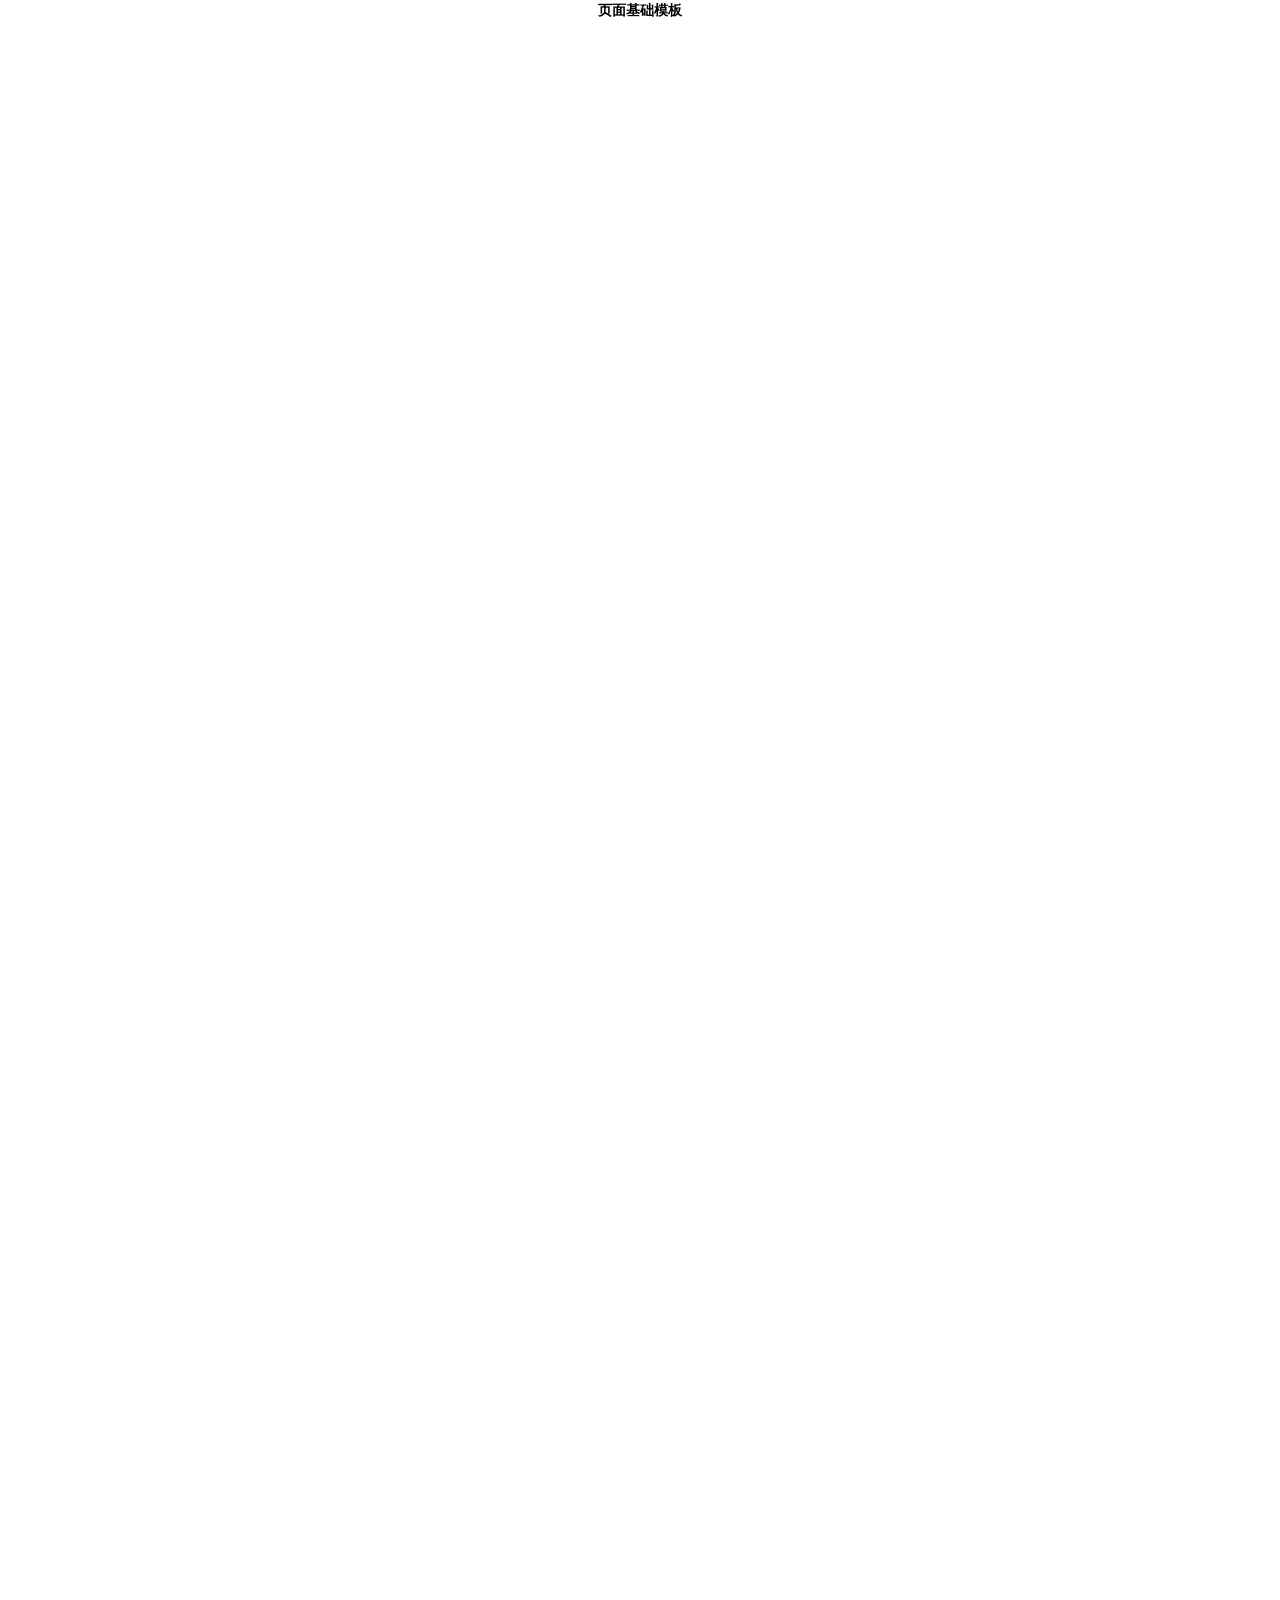
==== commit 9a49c4cf: "删除不必要文件" ====
--- a/src/index.html
+++ b/src/index.html
@@ -1,652 +1,18 @@
 <!DOCTYPE html>
 <html>
 <head>
-<meta http-equiv="Content-Type" content="text/html; charset=utf-8" />
-<meta name="format-detection" content="telephone=no" />
-<meta name="viewport" content="width=device-width, initial-scale=1.0, minimum-scale=1.0, maximum-scale=1.0, user-scalable=no"/>
-<title>首页</title>
-<meta http-equiv="X-UA-Compatible" content="IE=edge,chrome=1">  
-<link rel="stylesheet" href="./lib/swiper.min.css">
-<link rel="stylesheet" href="./lib/font-awesome.min.css">
-<link rel="stylesheet" href="./css/app.css">
-<script src="./lib/jquery-1.8.3.min.js"></script>
-<script src="./lib/tween.js"></script>
-<script src="./lib/swiper-3.4.0.jquery.min.js"></script>
+	<meta http-equiv="Content-Type" content="text/html; charset=utf-8" />
+	<meta name="format-detection" content="telephone=no" />
+	<meta name="viewport" content="width=device-width, initial-scale=1.0, minimum-scale=1.0, maximum-scale=1.0, user-scalable=no"/>
+	<title>页面模板</title>
+	<meta http-equiv="X-UA-Compatible" content="IE=edge,chrome=1">
+	<link rel="stylesheet" href="./css/app.css">
+	<script src="./lib/jquery-1.8.3.min.js"></script>
 </head>
 <body>
-<!-- header start -->
-<header class="header animated fadeInDown after-clear">
-	<div class="header-inner">
-		<ul class="out-links header-left after-clear">
-			<li class="float-left wecaht-box">
-				<span class="out-link"><i class="fa fa-weixin"></i></span>
-				<div class="qr-code animated fadeIn">
-					<div class="qr-code-inner img-box">
-						<i class="icon_sanjiao"></i>
-						<img src="imgs/wx-code.png" alt="">
-					</div>
-				</div>
-			</li>
-			<li class="float-left weibo-box"><a href="#" target="_blank" class="out-link"><i class="fa fa-weibo"></i></a></li>
-			<li class="float-left youku-box"><a href="#" target="_blank" class="out-link"><i class="icon icon-youku"></i></a></li>
-			<li class="float-left en-box"><a href="#" target="_blank" class="out-link">En</a></li>
-			<li class="float-left search-box"><a href="javascript:;" class="out-link" id="openMobileSearch"><i class="fa fa-search"></i></a></li>
-		</ul>
-		<div class="header-right">
-			<button class="btn menu-btn" id="openMenuBtn"><i class="fa fa-bars"></i></button>
-			<button class="btn close-btn" id="closeMenuBtn"><i class="fa fa-close"></i></button>
-		</div>
-	</div>
-</header>
-<!-- header end -->
+	<h1 class="text-center">页面基础模板</h1>
+	<div style="width:100%; height:200%;"></div>
 
-<!-- mobile-search end -->
-<div class="mobile-search mobile-search-hide animated" id="mobileSearch">
-	<div class="search-header">
-		<div class="input-box">
-			<input type="text" id="mobileSearchInput" placeholder="搜索景点和目的地">
-			<button class="btn search-btn" id="mobileSearchBtn"><i class="fa fa-search"></i></button>
-		</div>
-		<button class="btn close-btn" id="CloseMobileSearch"><i class="fa fa-close"></i></button>
-	</div>
-	<ul class="search-focus">
-	    <li class="search-item after-clear">
-	        <div class="search-item-title float-left">历史搜索</div>
-	        <div class="search-item-content float-left after-clear">
-	            <a href="#">马拉加</a>
-	            <a href="#">格拉纳达</a>
-	            <a href="#">塞维利亚</a>
-	            <a href="#">巴塞罗那</a>
-	            <a href="#">萨拉曼卡</a>
-	        </div>
-	    </li>
-	    <li class="search-item after-clear">
-	        <div class="search-item-title float-left">热门景点</div>
-	        <div class="search-item-content float-left after-clear">
-	            <a href="#">加那利群岛</a>
-	            <a href="#">巴利阿里群岛</a>
-	            <a href="#">太阳海岸</a>
-	            <a href="#">马德里</a>
-	        </div>
-	    </li>
-	    <li class="search-item after-clear">
-	        <div class="search-item-title float-left">热门目的地</div>
-	        <div class="search-item-content float-left after-clear">
-	            <a href="#">卡斯蒂利亚-拉曼恰</a>
-	            <a href="#">圣克里斯托瓦尔</a>
-	            <a href="#">卡斯蒂利亚-莱昂</a>
-	            <a href="#">圣地亚哥•德孔波斯特</a>
-	            <a href="#">萨拉曼卡</a>
-	        </div>
-	    </li>
-	</ul>
-</div>
-<!-- mobile-search end -->
-
-<!-- menu start -->
-<div class="menu menu-hide animated" id="menu">
-	<div class="menu-inner">
-		<div class="memu-content after-clear">
-			<div class="menu-left float-left">
-				<nav class="nav">
-					<li><a href="#"><i class="icon icon-title-black"></i>首页</a></li>
-					<li><a href="#" class="cur"><i class="icon icon-title-black"></i>目的地</a></li>
-					<li><a href="#"><i class="icon icon-title-black"></i>关于西班牙</a></li>
-					<li><a href="#"><i class="icon icon-title-black"></i>玩转西班牙</a></li>
-					<li><a href="#"><i class="icon icon-title-black"></i>行程路线</a></li>
-				</nav>
-				<div class="search-box">
-					<div class="search"><input type="text" id="searchInput" placeholder="搜索景点和目的地"><button class="btn search-btn"><i class="fa fa-search"></i></button></div>
-					<div class="search-focus-box" id="search-focus-box">
-						<div class="search-focus-inner">
-							<button class="btn close-btn" id="closeSearchBtn"><i class="fa fa-close"></i></button>
-							<ul class="search-focus">
-		                        <li class="search-item after-clear">
-		                            <div class="search-item-title float-left">历史搜索</div>
-		                            <div class="search-item-content float-left after-clear">
-		                                <a href="#">马拉加</a>
-		                                <a href="#">格拉纳达</a>
-		                                <a href="#">塞维利亚</a>
-		                                <a href="#">巴塞罗那</a>
-		                                <a href="#">萨拉曼卡</a>
-		                            </div>
-		                        </li>
-		                        <li class="search-item after-clear">
-		                            <div class="search-item-title float-left">热门景点</div>
-		                            <div class="search-item-content float-left after-clear">
-		                                <a href="#">加那利群岛</a>
-		                                <a href="#">巴利阿里群岛</a>
-		                                <a href="#">太阳海岸</a>
-		                                <a href="#">马德里</a>
-		                            </div>
-		                        </li>
-		                        <li class="search-item after-clear">
-		                            <div class="search-item-title float-left">热门目的地</div>
-		                            <div class="search-item-content float-left after-clear">
-		                                <a href="#">卡斯蒂利亚-拉曼恰</a>
-		                                <a href="#">圣克里斯托瓦尔</a>
-		                                <a href="#">卡斯蒂利亚-莱昂</a>
-		                                <a href="#">圣地亚哥•德孔波斯特</a>
-		                                <a href="#">萨拉曼卡</a>
-		                            </div>
-		                        </li>
-		                        <li class="search-item after-clear">
-		                            <div class="search-item-title float-left">热门景点</div>
-		                            <div class="search-item-content float-left after-clear">
-		                                <a href="#">加那利群岛</a>
-		                                <a href="#">巴利阿里群岛</a>
-		                                <a href="#">太阳海岸</a>
-		                                <a href="#">马德里</a>
-		                            </div>
-		                        </li>
-		                        <li class="search-item after-clear">
-		                            <div class="search-item-title float-left">热门目的地</div>
-		                            <div class="search-item-content float-left after-clear">
-		                                <a href="#">卡斯蒂利亚-拉曼恰</a>
-		                                <a href="#">圣克里斯托瓦尔</a>
-		                                <a href="#">卡斯蒂利亚-莱昂</a>
-		                                <a href="#">圣地亚哥•德孔波斯特</a>
-		                                <a href="#">萨拉曼卡</a>
-		                            </div>
-		                        </li>
-		                    </ul>
-	                    </div>
-                    </div>
-				</div>
-				<div class="menu-footer"><a href="#" class="en-link">English</a></div>
-			</div>
-			<div class="menu-right float-left">
-                <div class="row after-clear">
-                    <div class="float-left section section-hot">
-                        <h3 class="section-title">热门旅游目的地</h3>
-                        <ul class="section-list after-clear">
-                            <li><a href="#">巴塞罗娜</a></li>
-                            <li><a href="#">毕尔巴鄂</a></li>
-                            <li><a href="#">塞维利亚</a></li>
-                            <li><a href="#">萨拉戈萨</a></li>
-                            <li><a href="#">格拉纳达</a></li>
-                            <li><a href="#">莱昂</a></li>
-                            <li><a href="#">马拉加</a></li>
-                            <li><a href="#">马德里</a></li>
-                            <li><a href="#">瓦伦西亚</a></li>
-                        </ul>
-                    </div>
-                    <div class="float-left section section-city">
-                        <h3 class="section-title">UNESCO世界遗产城市</h3>
-                        <ul class="section-list">
-                            <li><a href="#">科尔多瓦</a></li>
-                            <li><a href="#">塞哥维亚</a></li>
-                            <li><a href="#">阿尔卡拉•德埃纳雷斯</a></li>
-
-                            <li><a href="#">阿维拉</a></li>
-                            <li><a href="#">塔拉戈纳</a></li>
-                            <li><a href="#">伊维萨岛</a></li>
-
-                            <li><a href="#">巴埃萨</a></li>
-                            <li><a href="#">托莱多</a></li>
-                            <li><a href="#">萨拉曼卡</a></li>
-
-                            <li><a href="#">昆卡</a></li>
-                            <li><a href="#">乌维达</a></li>
-                            <li><a href="#">圣克里斯托瓦尔•德拉•拉古纳</a></li>
-
-                            <li><a href="#">卡塞雷斯</a></li>
-                            <li><a href="#">梅里达</a></li>
-                            <li><a href="#">圣地亚哥•德孔波斯特拉</a></li>
-                        </ul>
-                    </div>
-                </div>
-                <div class="row after-clear">
-                    <div class="section section-town">
-                        <h3 class="section-title">特色小镇</h3>
-                        <ul class="section-list">
-                            <li><a href="#"><span>贝赫尔德拉弗龙特拉</span><span class="en-desc">Vejer de la Frontera</span></a></li>
-                            <li><a href="#"><span>弗里亚斯</span><span class="en-desc">Frías</span></a></li>
-                            <li><a href="#"><span>贝萨卢</span><span class="en-desc">Besalú</span></a></li>
-                            <li><a href="#"><span>阿尔瓦拉辛</span><span class="en-desc">Albarracín</span></a></li>
-                            <li><a href="#"><span>佩德拉泽德拉谢拉</span><span class="en-desc">Pedraza de la Sierra</span></a></li>
-                            <li><a href="#"><span>卡斯特利福利特德拉罗卡</span><span class="en-desc">Castellfollit&nbsp; de&nbsp; la&nbsp; Roca</span></a></li>
-                            <li><a href="#"><span>库迪列罗</span><span class="en-desc">Cudillero</span></a></li>
-                            <li><a href="#"><span>拉阿尔韦卡</span><span class="en-desc">La&nbsp; Alberca</span></a></li>
-                            <li><a href="#"><span>宏达瑞比亚</span><span class="en-desc">Hondarribia</span></a></li>
-                            <li><a href="#"><span>瓦尔德摩萨</span><span class="en-desc">Valldemossa</span></a></li>
-                        </ul>
-                    </div>
-                </div>
-                <div class="row after-clear">
-                    <div class="section section-area">
-                        <h3 class="section-title">自治大区</h3>
-                        <ul class="section-list">
-                            <li><a href="#">安达卢西亚</a></li>
-                            <li><a href="#">巴斯克地区</a></li>
-                            <li><a href="#">阿拉贡</a></li>
-                            <li><a href="#">卡斯蒂利亚-拉曼恰</a></li>
-                            <li><a href="#">加那利群岛</a></li>
-                            <li><a href="#">阿斯图里亚斯</a></li>
-                            <li><a href="#">马德里</a></li>
-                            <li><a href="#">卡斯蒂利亚-莱昂</a></li>
-                            <li><a href="#">坎塔布里亚</a></li>
-                            <li><a href="#"> 穆尔西亚</a></li>
-                            <li><a href="#">休达</a></li>
-                            <li><a href="#">拉里奥哈</a></li>
-                            <li><a href="#">加泰罗尼亚</a></li>
-                            <li><a href="#">埃斯特雷马杜拉</a></li>
-                            <li><a href="#">梅利利亚</a></li>
-                            <li><a href="#">瓦伦西亚</a></li>
-                            <li><a href="#">纳瓦拉</a></li>
-                            <li><a href="#">加利西亚</a></li>
-                            <li><a href="#">巴利阿里群岛</a></li>
-                        </ul>
-                    </div>
-                </div>
-			</div>
-		</div>
-		<!-- footer start -->
-		<footer class="footer">
-			<div class="footer-links">
-				<a href="#">关于我们</a><span>|</span>
-				<a href="#">隐身政策</a><span>|</span>
-				<a href="#">网站地图</a><span>|</span>
-				<a href="#">官方旅游手册下载</a>
-			</div>
-			<p class="copyright">版权所有 Turespaña / Segittur © 2016</p>
-		</footer>
-		<!-- footer start -->
-	</div>
-</div>
-<!-- menu end -->
-
-<!-- page start -->
-<div class="page page-home">
-	<div class="page-inner page-inner-home">
-		<div class="logo"><div class="logo-inner"><a href="#"></a></div></div>
-		<!-- main-swiper start -->
-		<div class="swiper-container" id="main-swiper">
-		    <div class="swiper-wrapper">
-		        <div class="swiper-slide main-slide main-slide-face">
-					<div class="slide-inner">
-						<div class="slide-content">
-							<div class="slide-text">
-								<img class="slide-text-pc" src="imgs/home_ms1_text.png" alt="">
-								<img class="slide-text-moble" src="imgs/home_ms1_text_m.png" alt="">
-							</div>
-						</div>
-					</div>
-		        </div>
-		        <div class="swiper-slide main-slide main-slide-experience">
-					<div class="slide-inner">
-						<div class="swiper-container slide-inner experience-slide">
-						    <div class="swiper-wrapper">
-						        <div class="swiper-slide"
-						        	style="background:url(imgs/home_ms2_bg5.jpg) no-repeat center center; background-size:cover;">
-						        	<a class="slide-inner" href="#">
-										<div class="slide-content">
-											<div class="slide-text text-right">
-												<h3 class="title"><i class="icon icon-title"></i><span>精彩体验</span></h3>
-												<h4 class="child-title">弗拉门戈</h4>
-												<p>体验圣地亚哥之路的方式有几种<br/>步行、骑自行车、骑马……<br/>所有这些方式都会让你发现西班牙丰富的文化和自然财富</p>
-												<div class="footer-line"></div>
-											</div>
-										</div>
-						        	</a>
-						        </div>
-						        <div class="swiper-slide" 
-						        	style="background:url(imgs/home_ms2_bg4.jpg) no-repeat center center; background-size:cover;">
-						        	<a class="slide-inner" href="#">
-										<div class="slide-content">
-											<div class="slide-text text-right">
-												<h3 class="title"><i class="icon icon-title"></i><span>精彩体验</span></h3>
-												<h4 class="child-title">足球</h4>
-												<p>体验圣地亚哥之路的方式有几种<br/>步行、骑自行车、骑马……<br/>所有这些方式都会让你发现西班牙丰富的文化和自然财富</p>
-												<div class="footer-line"></div>
-											</div>
-										</div>
-						        	</a>
-						        </div>
-						        <div class="swiper-slide"
-						        	style="background:url(imgs/home_ms2_bg3.jpg) no-repeat center center; background-size:cover;">
-						        	<a class="slide-inner" href="#">
-										<div class="slide-content">
-											<div class="slide-text text-right">
-												<h3 class="title"><i class="icon icon-title"></i><span>精彩体验</span></h3>
-												<h4 class="child-title">Tapas塔帕斯小吃</h4>
-												<p>体验圣地亚哥之路的方式有几种<br/>步行、骑自行车、骑马……<br/>所有这些方式都会让你发现西班牙丰富的文化和自然财富</p>
-												<div class="footer-line"></div>
-											</div>
-										</div>
-						        	</a>
-						        </div>
-						        <div class="swiper-slide"
-						        	style="background:url(imgs/home_ms2_bg2.jpg) no-repeat center center; background-size:cover;">
-						        	<a class="slide-inner" href="#">
-										<div class="slide-content">
-											<div class="slide-text text-right">
-												<h3 class="title"><i class="icon icon-title"></i><span>精彩体验</span></h3>
-												<h4 class="child-title">法雅节</h4>
-												<p>体验圣地亚哥之路的方式有几种<br/>步行、骑自行车、骑马……<br/>所有这些方式都会让你发现西班牙丰富的文化和自然财富</p>
-												<div class="footer-line"></div>
-											</div>
-										</div>
-						        	</a>
-						        </div>
-						        <div class="swiper-slide"
-						        	style="background:url(imgs/home_ms2_bg1.jpg) no-repeat center center; background-size:cover;">
-						        	<a class="slide-inner" href="#">
-										<div class="slide-content">
-											<div class="slide-text text-right">
-												<h3 class="title"><i class="icon icon-title"></i><span>精彩体验</span></h3>
-												<h4 class="child-title">圣地亚哥之路</h4>
-												<p>体验圣地亚哥之路的方式有几种<br/>步行、骑自行车、骑马……<br/>所有这些方式都会让你发现西班牙丰富的文化和自然财富</p>
-												<div class="footer-line"></div>
-											</div>
-										</div>
-						        	</a>
-						        </div>
-						    </div>
-						    <ul class="experience-slide-nav">
-						    	<li class="cur"><span>弗拉门戈</span></li>
-						    	<li><span>足球</span></li>
-						    	<li><span>Tapas塔帕斯小吃</span></li>
-						    	<li><span>法雅节</span></li>
-						    	<li><span>圣地亚哥之路</span></li>
-						    </ul>
-						</div>
-					</div>
-		        </div>
-		        <div class="swiper-slide main-slide main-slide-spot">
-					<div class="slide-inner">
-						<div class="swiper-container slide-inner spot-slide">
-						    <div class="swiper-wrapper">
-						        <div class="swiper-slide"
-						        	style="background:url(imgs/home_ms3_bg1.jpg) no-repeat center center; background-size:cover;">
-						        	<a class="slide-inner" href="#">
-										<div class="slide-content">
-											<div class="slide-text text-center">
-												<h3 class="title"><i class="icon icon-title"></i><span>必游景点</span></h3>
-												<h4 class="child-title">皇宫</h4>
-												<p>走进皇宫来探索西班牙的历史<br/>马德里皇宫是在费利佩五世的命令下于18世纪<br/>在一个原先穆斯林城堡的基础上建造而成的</p>
-												<div class="footer-line"></div>
-											</div>
-										</div>
-						        	</a>
-						        	<div class="logo"><div class="logo-inner"><a href="#"></a></div></div>
-						        </div>
-						        <div class="swiper-slide"
-						        	style="background:url(imgs/home_ms3_bg2.jpg) no-repeat center center; background-size:cover;">
-						        	<a class="slide-inner" href="#">
-										<div class="slide-content">
-											<div class="slide-text text-center">
-												<h3 class="title"><i class="icon icon-title"></i><span>必游景点</span></h3>
-												<h4 class="child-title">阿尔罕布拉宫</h4>
-												<p>走进皇宫来探索西班牙的历史<br/>马德里皇宫是在费利佩五世的命令下于18世纪<br/>在一个原先穆斯林城堡的基础上建造而成的</p>
-												<div class="footer-line"></div>
-											</div>
-										</div>
-						        	</a>
-						        	<div class="logo"><div class="logo-inner"><a href="#"></a></div></div>
-						        </div>
-						        <div class="swiper-slide"
-						        	style="background:url(imgs/home_ms3_bg3.jpg) no-repeat center center; background-size:cover;">
-						        	<a class="slide-inner" href="#">
-										<div class="slide-content">
-											<div class="slide-text text-center">
-												<h3 class="title"><i class="icon icon-title"></i><span>必游景点</span></h3>
-												<h4 class="child-title">科尔多瓦清真寺</h4>
-												<p>走进皇宫来探索西班牙的历史<br/>马德里皇宫是在费利佩五世的命令下于18世纪<br/>在一个原先穆斯林城堡的基础上建造而成的</p>
-												<div class="footer-line"></div>
-											</div>
-										</div>
-						        	</a>
-						        </div>
-						        <div class="swiper-slide"
-						        	style="background:url(imgs/home_ms3_bg4.jpg) no-repeat center center; background-size:cover;">
-						        	<a class="slide-inner" href="#">
-										<div class="slide-content">
-											<div class="slide-text text-center">
-												<h3 class="title"><i class="icon icon-title"></i><span>必游景点</span></h3>
-												<h4 class="child-title">古埃尔公园</h4>
-												<p>走进皇宫来探索西班牙的历史<br/>马德里皇宫是在费利佩五世的命令下于18世纪<br/>在一个原先穆斯林城堡的基础上建造而成的</p>
-												<div class="footer-line"></div>
-											</div>
-										</div>
-						        	</a>
-						        </div>
-						        <div class="swiper-slide" 
-						        	style="background:url(imgs/home_ms3_bg5.jpg) no-repeat center center; background-size:cover;">
-						        	<a class="slide-inner" href="#">
-										<div class="slide-content">
-											<div class="slide-text text-center">
-												<h3 class="title"><i class="icon icon-title"></i><span>必游景点</span></h3>
-												<h4 class="child-title">塞哥维亚古罗马引水渠</h4>
-												<p>走进皇宫来探索西班牙的历史<br/>马德里皇宫是在费利佩五世的命令下于18世纪<br/>在一个原先穆斯林城堡的基础上建造而成的</p>
-												<div class="footer-line"></div>
-											</div>
-										</div>
-						        	</a>
-						        </div>
-						        <div class="swiper-slide"
-						        	style="background:url(imgs/home_ms3_bg6.jpg) no-repeat center center; background-size:cover;">
-						        	<a class="slide-inner" href="#">
-										<div class="slide-content">
-											<div class="slide-text text-center">
-												<h3 class="title"><i class="icon icon-title"></i><span>必游景点</span></h3>
-												<h4 class="child-title">普拉多国家博物馆</h4>
-												<p>走进皇宫来探索西班牙的历史<br/>马德里皇宫是在费利佩五世的命令下于18世纪<br/>在一个原先穆斯林城堡的基础上建造而成的</p>
-												<div class="footer-line"></div>
-											</div>
-										</div>
-						        	</a>
-						        </div>
-						    </div>
-						    <ul class="experience-slide-nav">
-						    	<li class="cur"><span>皇宫</span></li>
-						    	<li><span>阿尔罕布拉宫</span></li>
-						    	<li><span>科尔多瓦清真寺</span></li>
-						    	<li><span>古埃尔公园</span></li>
-						    	<li><span>塞哥维亚古罗马引水渠</span></li>
-						    	<li><span>普拉多国家博物馆</span></li>
-						    </ul>
-						</div>
-					</div>
-		        </div>
-		        <div class="swiper-slide main-slide main-slide-destination">
-					<div class="slide-inner">
-						<div class="swiper-container slide-inner destination-slide">
-						    <div class="swiper-wrapper">
-						        <div class="swiper-slide"
-						        	style="background:url(imgs/home_ms4_bg1.jpg) no-repeat center center; background-size:cover;">
-						        	<a class="slide-inner" href="#">
-										<div class="slide-content">
-											<div class="slide-text text-right">
-												<h3 class="title"><i class="icon icon-title"></i><span>目的地推荐</span></h3>
-												<h4 class="child-title">马德里</h4>
-												<p>体验圣地亚哥之路的方式有几种<br/>步行、骑自行车、骑马……<br/>所有这些方式都会让你发现西班牙丰富的文化和自然财富</p>
-												<div class="footer-line"></div>
-											</div>
-										</div>
-						        	</a>
-						        </div>
-						        <div class="swiper-slide"
-						        	style="background:url(imgs/home_ms4_bg2.jpg) no-repeat center center; background-size:cover;">
-						        	<a class="slide-inner" href="#">
-										<div class="slide-content">
-											<div class="slide-text text-right">
-												<h3 class="title"><i class="icon icon-title"></i><span>目的地推荐</span></h3>
-												<h4 class="child-title">巴塞罗那</h4>
-												<p>体验圣地亚哥之路的方式有几种<br/>步行、骑自行车、骑马……<br/>所有这些方式都会让你发现西班牙丰富的文化和自然财富</p>
-												<div class="footer-line"></div>
-											</div>
-										</div>
-						        	</a>
-						        </div>
-						        <div class="swiper-slide"
-						        	style="background:url(imgs/home_ms4_bg3.jpg) no-repeat center center; background-size:cover;">
-						        	<a class="slide-inner" href="#">
-										<div class="slide-content">
-											<div class="slide-text text-right">
-												<h3 class="title"><i class="icon icon-title"></i><span>目的地推荐</span></h3>
-												<h4 class="child-title">塞维利亚</h4>
-												<p>体验圣地亚哥之路的方式有几种<br/>步行、骑自行车、骑马……<br/>所有这些方式都会让你发现西班牙丰富的文化和自然财富</p>
-												<div class="footer-line"></div>
-											</div>
-										</div>
-						        	</a>
-						        </div>
-						        <div class="swiper-slide"
-						        	style="background:url(imgs/home_ms4_bg4.jpg) no-repeat center center; background-size:cover;">
-						        	<a class="slide-inner" href="#">
-										<div class="slide-content">
-											<div class="slide-text text-right">
-												<h3 class="title"><i class="icon icon-title"></i><span>目的地推荐</span></h3>
-												<h4 class="child-title">格拉纳达</h4>
-												<p>体验圣地亚哥之路的方式有几种<br/>步行、骑自行车、骑马……<br/>所有这些方式都会让你发现西班牙丰富的文化和自然财富</p>
-												<div class="footer-line"></div>
-											</div>
-										</div>
-						        	</a>
-						        </div>
-						        <div class="swiper-slide"
-						        	style="background:url(imgs/home_ms4_bg5.jpg) no-repeat center center; background-size:cover;">
-						        	<a class="slide-inner" href="#">
-										<div class="slide-content">
-											<div class="slide-text text-right">
-												<h3 class="title"><i class="icon icon-title"></i><span>目的地推荐</span></h3>
-												<h4 class="child-title">马拉加</h4>
-												<p>体验圣地亚哥之路的方式有几种<br/>步行、骑自行车、骑马……<br/>所有这些方式都会让你发现西班牙丰富的文化和自然财富</p>
-												<div class="footer-line"></div>
-											</div>
-										</div>
-						        	</a>
-						        </div>
-						        <div class="swiper-slide"
-						        	style="background:url(imgs/home_ms4_bg6.jpg) no-repeat center center; background-size:cover;">
-						        	<a class="slide-inner" href="#">
-										<div class="slide-content">
-											<div class="slide-text text-right">
-												<h3 class="title"><i class="icon icon-title"></i><span>目的地推荐</span></h3>
-												<h4 class="child-title">瓦伦西亚</h4>
-												<p>体验圣地亚哥之路的方式有几种<br/>步行、骑自行车、骑马……<br/>所有这些方式都会让你发现西班牙丰富的文化和自然财富</p>
-												<div class="footer-line"></div>
-											</div>
-										</div>
-						        	</a>
-						        </div>
-						    </div>
-						    <ul class="experience-slide-nav">
-						    	<li class="cur"><span>马德里</span></li>
-						    	<li><span>巴塞罗那</span></li>
-						    	<li><span>塞维利亚</span></li>
-						    	<li><span>格拉纳达</span></li>
-						    	<li><span>马拉加</span></li>
-						    	<li><span>瓦伦西亚</span></li>
-						    </ul>
-						</div>
-					</div>
-		        </div>
-		        <div class="swiper-slide main-slide main-slide-wechat">
-					<div class="slide-inner">
-						<div class="slide-content">
-							<div class="slide-text text-center">
-								<h3 class="slide-title"><i class="icon icon-title"></i><span>微信精选</span></h3>
-								<div class="swiper-container slide-wechat">
-								    <div class="swiper-wrapper">
-								        <div class="swiper-slide text-center">
-								        	<a href="#">
-									        	<div class="header"><span class="date">25</span>SEPTEMBRE 2016</div>
-									        	<div class="img img-box"><img src="imgs/home_ms5_img1.jpg" alt=""></div>
-									        	<h3 class="title">西班牙欢乐购</h3>
-								        	</a>
-								        </div>
-								        <div class="swiper-slide text-center">
-								        	<a href="#">
-									        	<div class="header"><span class="date">25</span>SEPTEMBRE 2016</div>
-									        	<div class="img img-box"><img src="imgs/home_ms5_img2.jpg" alt=""></div>
-									        	<h3 class="title">西班牙欢乐购</h3>
-								        	</a>
-								        </div>
-								        <div class="swiper-slide text-center">
-								        	<a href="#">
-									        	<div class="header"><span class="date">25</span>SEPTEMBRE 2016</div>
-									        	<div class="img img-box"><img src="imgs/home_ms5_img3.jpg" alt=""></div>
-									        	<h3 class="title">西班牙欢乐购</h3>
-								        	</a>
-								        </div>
-								        <div class="swiper-slide text-center">
-								        	<a href="#">
-									        	<div class="header"><span class="date">25</span>SEPTEMBRE 2016</div>
-									        	<div class="img img-box"><img src="imgs/home_ms5_img4.jpg" alt=""></div>
-									        	<h3 class="title">西班牙欢乐购</h3>
-								        	</a>
-								        </div>
-								    </div> 
-								</div>
-								<div class="wechat-slide-next-btn"><i class="fa fa-angle-down"></i></div>
-							</div>
-						</div>
-					</div>
-		        </div>
-		        <div class="swiper-slide main-slide main-slide-special">
-					<div class="slide-inner">
-						<div class="swiper-container slide-inner special-slide">
-						    <div class="swiper-wrapper">
-						        <div class="swiper-slide"
-						        	style="background:url(imgs/home_ms6_bg.jpg) no-repeat center center; background-size:cover;">
-						        	<a class="slide-inner" href="#">
-										<div class="slide-content">
-											<div class="slide-text text-center">
-												<div class="slide-text-inner">
-													<h3 class="title"><i class="icon icon-title"></i><span>特别推荐</span>&nbsp;&nbsp;&nbsp;&nbsp;</h3>
-													<h4 class="child-title">热情西班牙<br/>说走就走的旅行</h4>
-													<div class="footer-line"></div>
-												</div>
-											</div>
-										</div>
-						        	</a>
-						        </div>
-						        <div class="swiper-slide"
-						        	style="background:url(imgs/home_ms6_bg.jpg) no-repeat center center; background-size:cover;">
-						        	<a class="slide-inner" href="#">
-										<div class="slide-content">
-											<div class="slide-text text-center">
-												<div class="slide-text-inner">
-													<h3 class="title"><i class="icon icon-title"></i><span>特别推荐</span>&nbsp;&nbsp;&nbsp;&nbsp;</h3>
-													<h4 class="child-title">热情西班牙<br/>说走就走的旅行</h4>
-													<div class="footer-line"></div>
-												</div>
-											</div>
-										</div>
-						        	</a>
-						        </div>
-						        <div class="swiper-slide"
-						        	style="background:url(imgs/home_ms6_bg.jpg) no-repeat center center; background-size:cover;">
-						        	<a class="slide-inner" href="#">
-										<div class="slide-content">
-											<div class="slide-text text-center">
-												<div class="slide-text-inner">
-													<h3 class="title"><i class="icon icon-title"></i><span>特别推荐</span>&nbsp;&nbsp;&nbsp;&nbsp;</h3>
-													<h4 class="child-title">热情西班牙<br/>说走就走的旅行</h4>
-													<div class="footer-line"></div>
-												</div>
-											</div>
-										</div>
-						        	</a>
-						        </div>
-						    </div>
-						    <div class="swiper-pagination main-slide-special"></div>
-						</div>
-					</div>
-		        </div>
-		    </div>
-		    <!-- <div class="swiper-pagination main-slide-pagination"></div> -->
-		    <div class="main-slide-prev-btn"><i class="fa fa-angle-left"></i></div>
-		    <div class="main-slide-next-btn"><i class="fa fa-angle-right"></i></div>
-		</div>
-		<!-- main-swiper end -->
-	</div>
-</div>
-<!-- page end -->
-<script src="./js/common.js"></script>
-<script src="./js/home.js"></script>
-
+	<script src="./js/common.js"></script>
 </body>
 </html>
--- a/src/css/app.css
+++ b/src/css/app.css
@@ -1,7321 +1,6 @@
-@charset "UTF-8";
-/*	
-Author:kermit
-Email:455196886@qq.com
-Company:http://dragontrail.com/
-Creattime:2016-11-16
-*/
-* {
-  margin: 0;
-  padding: 0;
-  list-style: none;
-}
-/* KISSY CSS Reset
-理念：1. reset 的目的不是清除浏览器的默认样式，这仅是部分工作。清除和重置是紧密不可分的。
-2. reset 的目的不是让默认样式在所有浏览器下一致，而是减少默认样式有可能带来的问题。
-3. reset 期望提供一套普适通用的基础样式。但没有银弹，推荐根据具体需求，裁剪和修改后再使用。
-特色：1. 适应中文；2. 基于最新主流浏览器。
-维护：玉伯<lifesinger@gmail.com>, 正淳<ragecarrier@gmail.com> */
-/** 清除内外边距 **/
-body,
-h1,
-h2,
-h3,
-h4,
-h5,
-h6,
-hr,
-p,
-blockquote,
-dl,
-dt,
-dd,
-ul,
-ol,
-li,
-pre,
-form,
-fieldset,
-legend,
-button,
-input,
-textarea,
-th,
-td {
-  margin: 0;
-  padding: 0;
-}
-/** 设置默认字体 **/
-body,
-button,
-input,
-select,
-textarea {
-  font: 14px/1.5 tahoma, arial, sans-serif;
-}
-h1,
-h2,
-h3,
-h4,
-h5,
-h6 {
-  font-size: 100%;
-}
-address,
-cite,
-dfn,
-em,
-var {
-  font-style: normal;
-}
-/* 将斜体扶正 */
-code,
-kbd,
-pre,
-samp {
-  font-family: courier new, courier, monospace;
-}
-/* 统一等宽字体 */
-small {
-  font-size: 12px;
-}
-/* 小于 12px 的中文很难阅读，让 small 正常化 */
-/** 重置列表元素 **/
-ul,
-ol {
-  list-style: none;
-}
-/** 重置文本格式元素 **/
-a {
-  text-decoration: none;
-}
-a:hover {
-  text-decoration: none;
-}
-/** 重置表单元素 **/
-legend {
-  color: #000;
-}
-/* for ie6 */
-fieldset,
-img {
-  border: 0;
-}
-/* img 搭车：让链接里的 img 无边框 */
-button,
-input,
-select,
-textarea {
-  font-size: 100%;
-}
-/* 使得表单元素在 ie 下能继承字体大小 */
-/* 注：optgroup 无法扶正 */
-/** 重置表格元素 **/
-table {
-  border-collapse: collapse;
-  border-spacing: 0;
-}
-.float-left {
-  float: left;
-}
-.float-right {
-  float: right;
-}
-.clear {
-  clear: both;
-}
-.after-clear::after {
-  content: '';
-  display: block;
-  width: 100%;
-  height: 0;
-  clear: both;
-}
-.text-left {
-  text-align: left;
-}
-.text-right {
-  text-align: right;
-}
-.text-center {
-  text-align: center;
-}
-.text-red {
-  color: #e71e0f;
-}
-.single_text {
-  overflow: hidden;
-  text-overflow: ellipsis;
-  white-space: nowrap;
-}
-.vertical-center {
-  /* Center vertically */
-  display: -webkit-box;
-  display: -ms-flexbox;
-  display: -webkit-flex;
-  display: flex;
-  -webkit-box-pack: center;
-  -ms-flex-pack: center;
-  -webkit-justify-content: center;
-  justify-content: center;
-  -webkit-box-align: center;
-  -ms-flex-align: center;
-  -webkit-align-items: center;
-  align-items: center;
-}
-.border-box {
-  box-sizing: border-box;
-  -moz-box-sizing: border-box;
-  -ms-box-sizing: border-box;
-  -webkit-box-sizing: border-box;
-}
-.img-box {
-  line-height: 0;
-  font-size: 0;
-}
-.animation from {
-  width: 100px;
-  height: 100px;
-  background-color: blue;
-}
-.animation to {
-  width: 300px;
-  height: 300px;
-  background-color: red;
-}
-@keyframes animation {
-  from {
-    width: 100px;
-    height: 100px;
-    background-color: blue;
-  }
-  to {
-    width: 300px;
-    height: 300px;
-    background-color: red;
-  }
-}
-@-moz-keyframes animation {
-  from {
-    width: 100px;
-    height: 100px;
-    background-color: blue;
-  }
-  to {
-    width: 300px;
-    height: 300px;
-    background-color: red;
-  }
-}
-@-webkit-keyframes animation {
-  from {
-    width: 100px;
-    height: 100px;
-    background-color: blue;
-  }
-  to {
-    width: 300px;
-    height: 300px;
-    background-color: red;
-  }
-}
-@-o-keyframes animation {
-  from {
-    width: 100px;
-    height: 100px;
-    background-color: blue;
-  }
-  to {
-    width: 300px;
-    height: 300px;
-    background-color: red;
-  }
-}
-.animation_demo {
-  width: 100px;
-  height: 100px;
-  background-color: blue;
-  animation: animation 2s ease-in-out 1 normal forwards;
-  -ms-animation: animation 2s ease-in-out 1 normal forwards;
-  -moz-animation: animation 2s ease-in-out 1 normal forwards;
-  -webkit-animation: animation 2s ease-in-out 1 normal forwards;
-  -o-animation: animation 2s ease-in-out 1 normal forwards;
-}
-.transition_demo {
-  width: 100px;
-  height: 100px;
-  background-color: blue;
-  transition: all 2s ease 0s;
-  -ms-transition: all 2s ease 0s;
-  -moz-transition: all 2s ease 0s;
-  -webkit-transition: all 2s ease 0s;
-  -o-transition: all 2s ease 0s;
-}
-.transition_demo:hover {
-  width: 300px;
-  height: 300px;
-  background-color: red;
-}
-.animation-rotate from {
-  transform: rotate(0deg);
-  -ms-transform: rotate(0deg);
-  /* IE 9 */
-  -moz-transform: rotate(0deg);
-  /* Firefox */
-  -webkit-transform: rotate(0deg);
-  /* Safari 和 Chrome */
-  -o-transform: rotate(0deg);
-  /* Opera */
-}
-.animation-rotate to {
-  transform: rotate(360deg);
-  -ms-transform: rotate(360deg);
-  /* IE 9 */
-  -moz-transform: rotate(360deg);
-  /* Firefox */
-  -webkit-transform: rotate(360deg);
-  /* Safari 和 Chrome */
-  -o-transform: rotate(360deg);
-  /* Opera */
-}
-@keyframes animation-rotate {
-  from {
-    transform: rotate(0deg);
-    -ms-transform: rotate(0deg);
-    /* IE 9 */
-    -moz-transform: rotate(0deg);
-    /* Firefox */
-    -webkit-transform: rotate(0deg);
-    /* Safari 和 Chrome */
-    -o-transform: rotate(0deg);
-    /* Opera */
-  }
-  to {
-    transform: rotate(360deg);
-    -ms-transform: rotate(360deg);
-    /* IE 9 */
-    -moz-transform: rotate(360deg);
-    /* Firefox */
-    -webkit-transform: rotate(360deg);
-    /* Safari 和 Chrome */
-    -o-transform: rotate(360deg);
-    /* Opera */
-  }
-}
-@-moz-keyframes animation-rotate {
-  from {
-    transform: rotate(0deg);
-    -ms-transform: rotate(0deg);
-    /* IE 9 */
-    -moz-transform: rotate(0deg);
-    /* Firefox */
-    -webkit-transform: rotate(0deg);
-    /* Safari 和 Chrome */
-    -o-transform: rotate(0deg);
-    /* Opera */
-  }
-  to {
-    transform: rotate(360deg);
-    -ms-transform: rotate(360deg);
-    /* IE 9 */
-    -moz-transform: rotate(360deg);
-    /* Firefox */
-    -webkit-transform: rotate(360deg);
-    /* Safari 和 Chrome */
-    -o-transform: rotate(360deg);
-    /* Opera */
-  }
-}
-@-webkit-keyframes animation-rotate {
-  from {
-    transform: rotate(0deg);
-    -ms-transform: rotate(0deg);
-    /* IE 9 */
-    -moz-transform: rotate(0deg);
-    /* Firefox */
-    -webkit-transform: rotate(0deg);
-    /* Safari 和 Chrome */
-    -o-transform: rotate(0deg);
-    /* Opera */
-  }
-  to {
-    transform: rotate(360deg);
-    -ms-transform: rotate(360deg);
-    /* IE 9 */
-    -moz-transform: rotate(360deg);
-    /* Firefox */
-    -webkit-transform: rotate(360deg);
-    /* Safari 和 Chrome */
-    -o-transform: rotate(360deg);
-    /* Opera */
-  }
-}
-@-o-keyframes animation-rotate {
-  from {
-    transform: rotate(0deg);
-    -ms-transform: rotate(0deg);
-    /* IE 9 */
-    -moz-transform: rotate(0deg);
-    /* Firefox */
-    -webkit-transform: rotate(0deg);
-    /* Safari 和 Chrome */
-    -o-transform: rotate(0deg);
-    /* Opera */
-  }
-  to {
-    transform: rotate(360deg);
-    -ms-transform: rotate(360deg);
-    /* IE 9 */
-    -moz-transform: rotate(360deg);
-    /* Firefox */
-    -webkit-transform: rotate(360deg);
-    /* Safari 和 Chrome */
-    -o-transform: rotate(360deg);
-    /* Opera */
-  }
-}
-.animation-rotate-un from {
-  transform: rotate(0deg);
-  -ms-transform: rotate(0deg);
-  /* IE 9 */
-  -moz-transform: rotate(0deg);
-  /* Firefox */
-  -webkit-transform: rotate(0deg);
-  /* Safari 和 Chrome */
-  -o-transform: rotate(0deg);
-  /* Opera */
-}
-.animation-rotate-un to {
-  transform: rotate(-360deg);
-  -ms-transform: rotate(-360deg);
-  /* IE 9 */
-  -moz-transform: rotate(-360deg);
-  /* Firefox */
-  -webkit-transform: rotate(-360deg);
-  /* Safari 和 Chrome */
-  -o-transform: rotate(-360deg);
-  /* Opera */
-}
-@keyframes animation-rotate-un {
-  from {
-    transform: rotate(0deg);
-    -ms-transform: rotate(0deg);
-    /* IE 9 */
-    -moz-transform: rotate(0deg);
-    /* Firefox */
-    -webkit-transform: rotate(0deg);
-    /* Safari 和 Chrome */
-    -o-transform: rotate(0deg);
-    /* Opera */
-  }
-  to {
-    transform: rotate(-360deg);
-    -ms-transform: rotate(-360deg);
-    /* IE 9 */
-    -moz-transform: rotate(-360deg);
-    /* Firefox */
-    -webkit-transform: rotate(-360deg);
-    /* Safari 和 Chrome */
-    -o-transform: rotate(-360deg);
-    /* Opera */
-  }
-}
-@-moz-keyframes animation-rotate-un {
-  from {
-    transform: rotate(0deg);
-    -ms-transform: rotate(0deg);
-    /* IE 9 */
-    -moz-transform: rotate(0deg);
-    /* Firefox */
-    -webkit-transform: rotate(0deg);
-    /* Safari 和 Chrome */
-    -o-transform: rotate(0deg);
-    /* Opera */
-  }
-  to {
-    transform: rotate(-360deg);
-    -ms-transform: rotate(-360deg);
-    /* IE 9 */
-    -moz-transform: rotate(-360deg);
-    /* Firefox */
-    -webkit-transform: rotate(-360deg);
-    /* Safari 和 Chrome */
-    -o-transform: rotate(-360deg);
-    /* Opera */
-  }
-}
-@-webkit-keyframes animation-rotate-un {
-  from {
-    transform: rotate(0deg);
-    -ms-transform: rotate(0deg);
-    /* IE 9 */
-    -moz-transform: rotate(0deg);
-    /* Firefox */
-    -webkit-transform: rotate(0deg);
-    /* Safari 和 Chrome */
-    -o-transform: rotate(0deg);
-    /* Opera */
-  }
-  to {
-    transform: rotate(-360deg);
-    -ms-transform: rotate(-360deg);
-    /* IE 9 */
-    -moz-transform: rotate(-360deg);
-    /* Firefox */
-    -webkit-transform: rotate(-360deg);
-    /* Safari 和 Chrome */
-    -o-transform: rotate(-360deg);
-    /* Opera */
-  }
-}
-@-o-keyframes animation-rotate-un {
-  from {
-    transform: rotate(0deg);
-    -ms-transform: rotate(0deg);
-    /* IE 9 */
-    -moz-transform: rotate(0deg);
-    /* Firefox */
-    -webkit-transform: rotate(0deg);
-    /* Safari 和 Chrome */
-    -o-transform: rotate(0deg);
-    /* Opera */
-  }
-  to {
-    transform: rotate(-360deg);
-    -ms-transform: rotate(-360deg);
-    /* IE 9 */
-    -moz-transform: rotate(-360deg);
-    /* Firefox */
-    -webkit-transform: rotate(-360deg);
-    /* Safari 和 Chrome */
-    -o-transform: rotate(-360deg);
-    /* Opera */
-  }
-}
-/*!
+@charset "UTF-8";*{margin:0;padding:0;list-style:none}blockquote,body,button,dd,dl,dt,fieldset,form,h1,h2,h3,h4,h5,h6,hr,input,legend,li,ol,p,pre,td,textarea,th,ul{margin:0;padding:0}body,button,input,select,textarea{font:14px/1.5 tahoma,arial,sans-serif}h1,h2,h3,h4,h5,h6{font-size:100%}address,cite,dfn,em,var{font-style:normal}code,kbd,pre,samp{font-family:courier new,courier,monospace}small{font-size:12px}ol,ul{list-style:none}a{text-decoration:none}a:hover{text-decoration:none}legend{color:#000}fieldset,img{border:0}button,input,select,textarea{font-size:100%}table{border-collapse:collapse;border-spacing:0}.float-left{float:left}.float-right{float:right}.clear{clear:both}.after-clear::after{content:'';display:block;width:100%;height:0;clear:both}.text-left{text-align:left}.text-right{text-align:right}.text-center{text-align:center}.text-red{color:#e71e0f}.single_text{overflow:hidden;text-overflow:ellipsis;white-space:nowrap}.vertical-center{display:-webkit-box;display:-ms-flexbox;display:-webkit-flex;display:flex;-webkit-box-pack:center;-ms-flex-pack:center;-webkit-justify-content:center;justify-content:center;-webkit-box-align:center;-ms-flex-align:center;-webkit-align-items:center;align-items:center}.border-box{box-sizing:border-box;-moz-box-sizing:border-box;-ms-box-sizing:border-box;-webkit-box-sizing:border-box}.img-box{line-height:0;font-size:0}.animation from{width:100px;height:100px;background-color:#00f}.animation to{width:300px;height:300px;background-color:red}@keyframes animation{from{width:100px;height:100px;background-color:#00f}to{width:300px;height:300px;background-color:red}}@-moz-keyframes animation{from{width:100px;height:100px;background-color:#00f}to{width:300px;height:300px;background-color:red}}@-webkit-keyframes animation{from{width:100px;height:100px;background-color:#00f}to{width:300px;height:300px;background-color:red}}@-o-keyframes animation{from{width:100px;height:100px;background-color:#00f}to{width:300px;height:300px;background-color:red}}.animation_demo{width:100px;height:100px;background-color:#00f;animation:animation 2s ease-in-out 1 normal forwards;-ms-animation:animation 2s ease-in-out 1 normal forwards;-moz-animation:animation 2s ease-in-out 1 normal forwards;-webkit-animation:animation 2s ease-in-out 1 normal forwards;-o-animation:animation 2s ease-in-out 1 normal forwards}.transition_demo{width:100px;height:100px;background-color:#00f;transition:all 2s ease 0s;-ms-transition:all 2s ease 0s;-moz-transition:all 2s ease 0s;-webkit-transition:all 2s ease 0s;-o-transition:all 2s ease 0s}.transition_demo:hover{width:300px;height:300px;background-color:red}.animation-rotate from{transform:rotate(0);-ms-transform:rotate(0);-moz-transform:rotate(0);-webkit-transform:rotate(0);-o-transform:rotate(0)}.animation-rotate to{transform:rotate(360deg);-ms-transform:rotate(360deg);-moz-transform:rotate(360deg);-webkit-transform:rotate(360deg);-o-transform:rotate(360deg)}@keyframes animation-rotate{from{transform:rotate(0);-ms-transform:rotate(0);-moz-transform:rotate(0);-webkit-transform:rotate(0);-o-transform:rotate(0)}to{transform:rotate(360deg);-ms-transform:rotate(360deg);-moz-transform:rotate(360deg);-webkit-transform:rotate(360deg);-o-transform:rotate(360deg)}}@-moz-keyframes animation-rotate{from{transform:rotate(0);-ms-transform:rotate(0);-moz-transform:rotate(0);-webkit-transform:rotate(0);-o-transform:rotate(0)}to{transform:rotate(360deg);-ms-transform:rotate(360deg);-moz-transform:rotate(360deg);-webkit-transform:rotate(360deg);-o-transform:rotate(360deg)}}@-webkit-keyframes animation-rotate{from{transform:rotate(0);-ms-transform:rotate(0);-moz-transform:rotate(0);-webkit-transform:rotate(0);-o-transform:rotate(0)}to{transform:rotate(360deg);-ms-transform:rotate(360deg);-moz-transform:rotate(360deg);-webkit-transform:rotate(360deg);-o-transform:rotate(360deg)}}@-o-keyframes animation-rotate{from{transform:rotate(0);-ms-transform:rotate(0);-moz-transform:rotate(0);-webkit-transform:rotate(0);-o-transform:rotate(0)}to{transform:rotate(360deg);-ms-transform:rotate(360deg);-moz-transform:rotate(360deg);-webkit-transform:rotate(360deg);-o-transform:rotate(360deg)}}.animation-rotate-un from{transform:rotate(0);-ms-transform:rotate(0);-moz-transform:rotate(0);-webkit-transform:rotate(0);-o-transform:rotate(0)}.animation-rotate-un to{transform:rotate(-360deg);-ms-transform:rotate(-360deg);-moz-transform:rotate(-360deg);-webkit-transform:rotate(-360deg);-o-transform:rotate(-360deg)}@keyframes animation-rotate-un{from{transform:rotate(0);-ms-transform:rotate(0);-moz-transform:rotate(0);-webkit-transform:rotate(0);-o-transform:rotate(0)}to{transform:rotate(-360deg);-ms-transform:rotate(-360deg);-moz-transform:rotate(-360deg);-webkit-transform:rotate(-360deg);-o-transform:rotate(-360deg)}}@-moz-keyframes animation-rotate-un{from{transform:rotate(0);-ms-transform:rotate(0);-moz-transform:rotate(0);-webkit-transform:rotate(0);-o-transform:rotate(0)}to{transform:rotate(-360deg);-ms-transform:rotate(-360deg);-moz-transform:rotate(-360deg);-webkit-transform:rotate(-360deg);-o-transform:rotate(-360deg)}}@-webkit-keyframes animation-rotate-un{from{transform:rotate(0);-ms-transform:rotate(0);-moz-transform:rotate(0);-webkit-transform:rotate(0);-o-transform:rotate(0)}to{transform:rotate(-360deg);-ms-transform:rotate(-360deg);-moz-transform:rotate(-360deg);-webkit-transform:rotate(-360deg);-o-transform:rotate(-360deg)}}@-o-keyframes animation-rotate-un{from{transform:rotate(0);-ms-transform:rotate(0);-moz-transform:rotate(0);-webkit-transform:rotate(0);-o-transform:rotate(0)}to{transform:rotate(-360deg);-ms-transform:rotate(-360deg);-moz-transform:rotate(-360deg);-webkit-transform:rotate(-360deg);-o-transform:rotate(-360deg)}}/*!
 Animate.css - http://daneden.me/animate
 Licensed under the MIT license - http://opensource.org/licenses/MIT
 
 Copyright (c) 2015 Daniel Eden
-*/
-.animated {
-  -webkit-animation-duration: 1s;
-  animation-duration: 1s;
-  -webkit-animation-fill-mode: both;
-  animation-fill-mode: both;
-}
-.animated.infinite {
-  -webkit-animation-iteration-count: infinite;
-  animation-iteration-count: infinite;
-}
-.animated.hinge {
-  -webkit-animation-duration: 2s;
-  animation-duration: 2s;
-}
-@-webkit-keyframes bounce {
-  0%,
-  100%,
-  20%,
-  53%,
-  80% {
-    -webkit-transition-timing-function: cubic-bezier(0.215, 0.61, 0.355, 1);
-    transition-timing-function: cubic-bezier(0.215, 0.61, 0.355, 1);
-    -webkit-transform: translate3d(0, 0, 0);
-    transform: translate3d(0, 0, 0);
-  }
-  40%,
-  43% {
-    -webkit-transition-timing-function: cubic-bezier(0.755, 0.05, 0.855, 0.06);
-    transition-timing-function: cubic-bezier(0.755, 0.05, 0.855, 0.06);
-    -webkit-transform: translate3d(0, -30px, 0);
-    transform: translate3d(0, -30px, 0);
-  }
-  70% {
-    -webkit-transition-timing-function: cubic-bezier(0.755, 0.05, 0.855, 0.06);
-    transition-timing-function: cubic-bezier(0.755, 0.05, 0.855, 0.06);
-    -webkit-transform: translate3d(0, -15px, 0);
-    transform: translate3d(0, -15px, 0);
-  }
-  90% {
-    -webkit-transform: translate3d(0, -4px, 0);
-    transform: translate3d(0, -4px, 0);
-  }
-}
-@keyframes bounce {
-  0%,
-  100%,
-  20%,
-  53%,
-  80% {
-    -webkit-transition-timing-function: cubic-bezier(0.215, 0.61, 0.355, 1);
-    transition-timing-function: cubic-bezier(0.215, 0.61, 0.355, 1);
-    -webkit-transform: translate3d(0, 0, 0);
-    -ms-transform: translate3d(0, 0, 0);
-    transform: translate3d(0, 0, 0);
-  }
-  40%,
-  43% {
-    -webkit-transition-timing-function: cubic-bezier(0.755, 0.05, 0.855, 0.06);
-    transition-timing-function: cubic-bezier(0.755, 0.05, 0.855, 0.06);
-    -webkit-transform: translate3d(0, -30px, 0);
-    -ms-transform: translate3d(0, -30px, 0);
-    transform: translate3d(0, -30px, 0);
-  }
-  70% {
-    -webkit-transition-timing-function: cubic-bezier(0.755, 0.05, 0.855, 0.06);
-    transition-timing-function: cubic-bezier(0.755, 0.05, 0.855, 0.06);
-    -webkit-transform: translate3d(0, -15px, 0);
-    -ms-transform: translate3d(0, -15px, 0);
-    transform: translate3d(0, -15px, 0);
-  }
-  90% {
-    -webkit-transform: translate3d(0, -4px, 0);
-    -ms-transform: translate3d(0, -4px, 0);
-    transform: translate3d(0, -4px, 0);
-  }
-}
-.bounce {
-  -webkit-animation-name: bounce;
-  animation-name: bounce;
-  -webkit-transform-origin: center bottom;
-  -ms-transform-origin: center bottom;
-  transform-origin: center bottom;
-}
-@-webkit-keyframes flash {
-  0%,
-  100%,
-  50% {
-    opacity: 1;
-  }
-  25%,
-  75% {
-    opacity: 0;
-  }
-}
-@keyframes flash {
-  0%,
-  100%,
-  50% {
-    opacity: 1;
-  }
-  25%,
-  75% {
-    opacity: 0;
-  }
-}
-.flash {
-  -webkit-animation-name: flash;
-  animation-name: flash;
-}
-@-webkit-keyframes pulse {
-  0% {
-    -webkit-transform: scale3d(1, 1, 1);
-    transform: scale3d(1, 1, 1);
-  }
-  50% {
-    -webkit-transform: scale3d(1.05, 1.05, 1.05);
-    transform: scale3d(1.05, 1.05, 1.05);
-  }
-  100% {
-    -webkit-transform: scale3d(1, 1, 1);
-    transform: scale3d(1, 1, 1);
-  }
-}
-@keyframes pulse {
-  0% {
-    -webkit-transform: scale3d(1, 1, 1);
-    -ms-transform: scale3d(1, 1, 1);
-    transform: scale3d(1, 1, 1);
-  }
-  50% {
-    -webkit-transform: scale3d(1.05, 1.05, 1.05);
-    -ms-transform: scale3d(1.05, 1.05, 1.05);
-    transform: scale3d(1.05, 1.05, 1.05);
-  }
-  100% {
-    -webkit-transform: scale3d(1, 1, 1);
-    -ms-transform: scale3d(1, 1, 1);
-    transform: scale3d(1, 1, 1);
-  }
-}
-.pulse {
-  -webkit-animation-name: pulse;
-  animation-name: pulse;
-}
-@-webkit-keyframes rubberBand {
-  0% {
-    -webkit-transform: scale3d(1, 1, 1);
-    transform: scale3d(1, 1, 1);
-  }
-  30% {
-    -webkit-transform: scale3d(1.25, 0.75, 1);
-    transform: scale3d(1.25, 0.75, 1);
-  }
-  40% {
-    -webkit-transform: scale3d(0.75, 1.25, 1);
-    transform: scale3d(0.75, 1.25, 1);
-  }
-  50% {
-    -webkit-transform: scale3d(1.15, 0.85, 1);
-    transform: scale3d(1.15, 0.85, 1);
-  }
-  65% {
-    -webkit-transform: scale3d(0.95, 1.05, 1);
-    transform: scale3d(0.95, 1.05, 1);
-  }
-  75% {
-    -webkit-transform: scale3d(1.05, 0.95, 1);
-    transform: scale3d(1.05, 0.95, 1);
-  }
-  100% {
-    -webkit-transform: scale3d(1, 1, 1);
-    transform: scale3d(1, 1, 1);
-  }
-}
-@keyframes rubberBand {
-  0% {
-    -webkit-transform: scale3d(1, 1, 1);
-    -ms-transform: scale3d(1, 1, 1);
-    transform: scale3d(1, 1, 1);
-  }
-  30% {
-    -webkit-transform: scale3d(1.25, 0.75, 1);
-    -ms-transform: scale3d(1.25, 0.75, 1);
-    transform: scale3d(1.25, 0.75, 1);
-  }
-  40% {
-    -webkit-transform: scale3d(0.75, 1.25, 1);
-    -ms-transform: scale3d(0.75, 1.25, 1);
-    transform: scale3d(0.75, 1.25, 1);
-  }
-  50% {
-    -webkit-transform: scale3d(1.15, 0.85, 1);
-    -ms-transform: scale3d(1.15, 0.85, 1);
-    transform: scale3d(1.15, 0.85, 1);
-  }
-  65% {
-    -webkit-transform: scale3d(0.95, 1.05, 1);
-    -ms-transform: scale3d(0.95, 1.05, 1);
-    transform: scale3d(0.95, 1.05, 1);
-  }
-  75% {
-    -webkit-transform: scale3d(1.05, 0.95, 1);
-    -ms-transform: scale3d(1.05, 0.95, 1);
-    transform: scale3d(1.05, 0.95, 1);
-  }
-  100% {
-    -webkit-transform: scale3d(1, 1, 1);
-    -ms-transform: scale3d(1, 1, 1);
-    transform: scale3d(1, 1, 1);
-  }
-}
-.rubberBand {
-  -webkit-animation-name: rubberBand;
-  animation-name: rubberBand;
-}
-@-webkit-keyframes shake {
-  0%,
-  100% {
-    -webkit-transform: translate3d(0, 0, 0);
-    transform: translate3d(0, 0, 0);
-  }
-  10%,
-  30%,
-  50%,
-  70%,
-  90% {
-    -webkit-transform: translate3d(-10px, 0, 0);
-    transform: translate3d(-10px, 0, 0);
-  }
-  20%,
-  40%,
-  60%,
-  80% {
-    -webkit-transform: translate3d(10px, 0, 0);
-    transform: translate3d(10px, 0, 0);
-  }
-}
-@keyframes shake {
-  0%,
-  100% {
-    -webkit-transform: translate3d(0, 0, 0);
-    -ms-transform: translate3d(0, 0, 0);
-    transform: translate3d(0, 0, 0);
-  }
-  10%,
-  30%,
-  50%,
-  70%,
-  90% {
-    -webkit-transform: translate3d(-10px, 0, 0);
-    -ms-transform: translate3d(-10px, 0, 0);
-    transform: translate3d(-10px, 0, 0);
-  }
-  20%,
-  40%,
-  60%,
-  80% {
-    -webkit-transform: translate3d(10px, 0, 0);
-    -ms-transform: translate3d(10px, 0, 0);
-    transform: translate3d(10px, 0, 0);
-  }
-}
-.shake {
-  -webkit-animation-name: shake;
-  animation-name: shake;
-}
-@-webkit-keyframes swing {
-  20% {
-    -webkit-transform: rotate3d(0, 0, 1, 15deg);
-    transform: rotate3d(0, 0, 1, 15deg);
-  }
-  40% {
-    -webkit-transform: rotate3d(0, 0, 1, -10deg);
-    transform: rotate3d(0, 0, 1, -10deg);
-  }
-  60% {
-    -webkit-transform: rotate3d(0, 0, 1, 5deg);
-    transform: rotate3d(0, 0, 1, 5deg);
-  }
-  80% {
-    -webkit-transform: rotate3d(0, 0, 1, -5deg);
-    transform: rotate3d(0, 0, 1, -5deg);
-  }
-  100% {
-    -webkit-transform: rotate3d(0, 0, 1, 0deg);
-    transform: rotate3d(0, 0, 1, 0deg);
-  }
-}
-@keyframes swing {
-  20% {
-    -webkit-transform: rotate3d(0, 0, 1, 15deg);
-    -ms-transform: rotate3d(0, 0, 1, 15deg);
-    transform: rotate3d(0, 0, 1, 15deg);
-  }
-  40% {
-    -webkit-transform: rotate3d(0, 0, 1, -10deg);
-    -ms-transform: rotate3d(0, 0, 1, -10deg);
-    transform: rotate3d(0, 0, 1, -10deg);
-  }
-  60% {
-    -webkit-transform: rotate3d(0, 0, 1, 5deg);
-    -ms-transform: rotate3d(0, 0, 1, 5deg);
-    transform: rotate3d(0, 0, 1, 5deg);
-  }
-  80% {
-    -webkit-transform: rotate3d(0, 0, 1, -5deg);
-    -ms-transform: rotate3d(0, 0, 1, -5deg);
-    transform: rotate3d(0, 0, 1, -5deg);
-  }
-  100% {
-    -webkit-transform: rotate3d(0, 0, 1, 0deg);
-    -ms-transform: rotate3d(0, 0, 1, 0deg);
-    transform: rotate3d(0, 0, 1, 0deg);
-  }
-}
-.swing {
-  -webkit-transform-origin: top center;
-  -ms-transform-origin: top center;
-  transform-origin: top center;
-  -webkit-animation-name: swing;
-  animation-name: swing;
-}
-@-webkit-keyframes tada {
-  0% {
-    -webkit-transform: scale3d(1, 1, 1);
-    transform: scale3d(1, 1, 1);
-  }
-  10%,
-  20% {
-    -webkit-transform: scale3d(0.9, 0.9, 0.9) rotate3d(0, 0, 1, -3deg);
-    transform: scale3d(0.9, 0.9, 0.9) rotate3d(0, 0, 1, -3deg);
-  }
-  30%,
-  50%,
-  70%,
-  90% {
-    -webkit-transform: scale3d(1.1, 1.1, 1.1) rotate3d(0, 0, 1, 3deg);
-    transform: scale3d(1.1, 1.1, 1.1) rotate3d(0, 0, 1, 3deg);
-  }
-  40%,
-  60%,
-  80% {
-    -webkit-transform: scale3d(1.1, 1.1, 1.1) rotate3d(0, 0, 1, -3deg);
-    transform: scale3d(1.1, 1.1, 1.1) rotate3d(0, 0, 1, -3deg);
-  }
-  100% {
-    -webkit-transform: scale3d(1, 1, 1);
-    transform: scale3d(1, 1, 1);
-  }
-}
-@keyframes tada {
-  0% {
-    -webkit-transform: scale3d(1, 1, 1);
-    -ms-transform: scale3d(1, 1, 1);
-    transform: scale3d(1, 1, 1);
-  }
-  10%,
-  20% {
-    -webkit-transform: scale3d(0.9, 0.9, 0.9) rotate3d(0, 0, 1, -3deg);
-    -ms-transform: scale3d(0.9, 0.9, 0.9) rotate3d(0, 0, 1, -3deg);
-    transform: scale3d(0.9, 0.9, 0.9) rotate3d(0, 0, 1, -3deg);
-  }
-  30%,
-  50%,
-  70%,
-  90% {
-    -webkit-transform: scale3d(1.1, 1.1, 1.1) rotate3d(0, 0, 1, 3deg);
-    -ms-transform: scale3d(1.1, 1.1, 1.1) rotate3d(0, 0, 1, 3deg);
-    transform: scale3d(1.1, 1.1, 1.1) rotate3d(0, 0, 1, 3deg);
-  }
-  40%,
-  60%,
-  80% {
-    -webkit-transform: scale3d(1.1, 1.1, 1.1) rotate3d(0, 0, 1, -3deg);
-    -ms-transform: scale3d(1.1, 1.1, 1.1) rotate3d(0, 0, 1, -3deg);
-    transform: scale3d(1.1, 1.1, 1.1) rotate3d(0, 0, 1, -3deg);
-  }
-  100% {
-    -webkit-transform: scale3d(1, 1, 1);
-    -ms-transform: scale3d(1, 1, 1);
-    transform: scale3d(1, 1, 1);
-  }
-}
-.tada {
-  -webkit-animation-name: tada;
-  animation-name: tada;
-}
-@-webkit-keyframes wobble {
-  0% {
-    -webkit-transform: none;
-    transform: none;
-  }
-  15% {
-    -webkit-transform: translate3d(-25%, 0, 0) rotate3d(0, 0, 1, -5deg);
-    transform: translate3d(-25%, 0, 0) rotate3d(0, 0, 1, -5deg);
-  }
-  30% {
-    -webkit-transform: translate3d(20%, 0, 0) rotate3d(0, 0, 1, 3deg);
-    transform: translate3d(20%, 0, 0) rotate3d(0, 0, 1, 3deg);
-  }
-  45% {
-    -webkit-transform: translate3d(-15%, 0, 0) rotate3d(0, 0, 1, -3deg);
-    transform: translate3d(-15%, 0, 0) rotate3d(0, 0, 1, -3deg);
-  }
-  60% {
-    -webkit-transform: translate3d(10%, 0, 0) rotate3d(0, 0, 1, 2deg);
-    transform: translate3d(10%, 0, 0) rotate3d(0, 0, 1, 2deg);
-  }
-  75% {
-    -webkit-transform: translate3d(-5%, 0, 0) rotate3d(0, 0, 1, -1deg);
-    transform: translate3d(-5%, 0, 0) rotate3d(0, 0, 1, -1deg);
-  }
-  100% {
-    -webkit-transform: none;
-    transform: none;
-  }
-}
-@keyframes wobble {
-  0% {
-    -webkit-transform: none;
-    -ms-transform: none;
-    transform: none;
-  }
-  15% {
-    -webkit-transform: translate3d(-25%, 0, 0) rotate3d(0, 0, 1, -5deg);
-    -ms-transform: translate3d(-25%, 0, 0) rotate3d(0, 0, 1, -5deg);
-    transform: translate3d(-25%, 0, 0) rotate3d(0, 0, 1, -5deg);
-  }
-  30% {
-    -webkit-transform: translate3d(20%, 0, 0) rotate3d(0, 0, 1, 3deg);
-    -ms-transform: translate3d(20%, 0, 0) rotate3d(0, 0, 1, 3deg);
-    transform: translate3d(20%, 0, 0) rotate3d(0, 0, 1, 3deg);
-  }
-  45% {
-    -webkit-transform: translate3d(-15%, 0, 0) rotate3d(0, 0, 1, -3deg);
-    -ms-transform: translate3d(-15%, 0, 0) rotate3d(0, 0, 1, -3deg);
-    transform: translate3d(-15%, 0, 0) rotate3d(0, 0, 1, -3deg);
-  }
-  60% {
-    -webkit-transform: translate3d(10%, 0, 0) rotate3d(0, 0, 1, 2deg);
-    -ms-transform: translate3d(10%, 0, 0) rotate3d(0, 0, 1, 2deg);
-    transform: translate3d(10%, 0, 0) rotate3d(0, 0, 1, 2deg);
-  }
-  75% {
-    -webkit-transform: translate3d(-5%, 0, 0) rotate3d(0, 0, 1, -1deg);
-    -ms-transform: translate3d(-5%, 0, 0) rotate3d(0, 0, 1, -1deg);
-    transform: translate3d(-5%, 0, 0) rotate3d(0, 0, 1, -1deg);
-  }
-  100% {
-    -webkit-transform: none;
-    -ms-transform: none;
-    transform: none;
-  }
-}
-.wobble {
-  -webkit-animation-name: wobble;
-  animation-name: wobble;
-}
-@-webkit-keyframes bounceIn {
-  0%,
-  100%,
-  20%,
-  40%,
-  60%,
-  80% {
-    -webkit-transition-timing-function: cubic-bezier(0.215, 0.61, 0.355, 1);
-    transition-timing-function: cubic-bezier(0.215, 0.61, 0.355, 1);
-  }
-  0% {
-    opacity: 0;
-    -webkit-transform: scale3d(0.3, 0.3, 0.3);
-    transform: scale3d(0.3, 0.3, 0.3);
-  }
-  20% {
-    -webkit-transform: scale3d(1.1, 1.1, 1.1);
-    transform: scale3d(1.1, 1.1, 1.1);
-  }
-  40% {
-    -webkit-transform: scale3d(0.9, 0.9, 0.9);
-    transform: scale3d(0.9, 0.9, 0.9);
-  }
-  60% {
-    opacity: 1;
-    -webkit-transform: scale3d(1.03, 1.03, 1.03);
-    transform: scale3d(1.03, 1.03, 1.03);
-  }
-  80% {
-    -webkit-transform: scale3d(0.97, 0.97, 0.97);
-    transform: scale3d(0.97, 0.97, 0.97);
-  }
-  100% {
-    opacity: 1;
-    -webkit-transform: scale3d(1, 1, 1);
-    transform: scale3d(1, 1, 1);
-  }
-}
-@keyframes bounceIn {
-  0%,
-  100%,
-  20%,
-  40%,
-  60%,
-  80% {
-    -webkit-transition-timing-function: cubic-bezier(0.215, 0.61, 0.355, 1);
-    transition-timing-function: cubic-bezier(0.215, 0.61, 0.355, 1);
-  }
-  0% {
-    opacity: 0;
-    -webkit-transform: scale3d(0.3, 0.3, 0.3);
-    -ms-transform: scale3d(0.3, 0.3, 0.3);
-    transform: scale3d(0.3, 0.3, 0.3);
-  }
-  20% {
-    -webkit-transform: scale3d(1.1, 1.1, 1.1);
-    -ms-transform: scale3d(1.1, 1.1, 1.1);
-    transform: scale3d(1.1, 1.1, 1.1);
-  }
-  40% {
-    -webkit-transform: scale3d(0.9, 0.9, 0.9);
-    -ms-transform: scale3d(0.9, 0.9, 0.9);
-    transform: scale3d(0.9, 0.9, 0.9);
-  }
-  60% {
-    opacity: 1;
-    -webkit-transform: scale3d(1.03, 1.03, 1.03);
-    -ms-transform: scale3d(1.03, 1.03, 1.03);
-    transform: scale3d(1.03, 1.03, 1.03);
-  }
-  80% {
-    -webkit-transform: scale3d(0.97, 0.97, 0.97);
-    -ms-transform: scale3d(0.97, 0.97, 0.97);
-    transform: scale3d(0.97, 0.97, 0.97);
-  }
-  100% {
-    opacity: 1;
-    -webkit-transform: scale3d(1, 1, 1);
-    -ms-transform: scale3d(1, 1, 1);
-    transform: scale3d(1, 1, 1);
-  }
-}
-.bounceIn {
-  -webkit-animation-name: bounceIn;
-  animation-name: bounceIn;
-  -webkit-animation-duration: .75s;
-  animation-duration: 0.75s;
-}
-@-webkit-keyframes bounceInDown {
-  0%,
-  100%,
-  60%,
-  75%,
-  90% {
-    -webkit-transition-timing-function: cubic-bezier(0.215, 0.61, 0.355, 1);
-    transition-timing-function: cubic-bezier(0.215, 0.61, 0.355, 1);
-  }
-  0% {
-    opacity: 0;
-    -webkit-transform: translate3d(0, -3000px, 0);
-    transform: translate3d(0, -3000px, 0);
-  }
-  60% {
-    opacity: 1;
-    -webkit-transform: translate3d(0, 25px, 0);
-    transform: translate3d(0, 25px, 0);
-  }
-  75% {
-    -webkit-transform: translate3d(0, -10px, 0);
-    transform: translate3d(0, -10px, 0);
-  }
-  90% {
-    -webkit-transform: translate3d(0, 5px, 0);
-    transform: translate3d(0, 5px, 0);
-  }
-  100% {
-    -webkit-transform: none;
-    transform: none;
-  }
-}
-@keyframes bounceInDown {
-  0%,
-  100%,
-  60%,
-  75%,
-  90% {
-    -webkit-transition-timing-function: cubic-bezier(0.215, 0.61, 0.355, 1);
-    transition-timing-function: cubic-bezier(0.215, 0.61, 0.355, 1);
-  }
-  0% {
-    opacity: 0;
-    -webkit-transform: translate3d(0, -3000px, 0);
-    -ms-transform: translate3d(0, -3000px, 0);
-    transform: translate3d(0, -3000px, 0);
-  }
-  60% {
-    opacity: 1;
-    -webkit-transform: translate3d(0, 25px, 0);
-    -ms-transform: translate3d(0, 25px, 0);
-    transform: translate3d(0, 25px, 0);
-  }
-  75% {
-    -webkit-transform: translate3d(0, -10px, 0);
-    -ms-transform: translate3d(0, -10px, 0);
-    transform: translate3d(0, -10px, 0);
-  }
-  90% {
-    -webkit-transform: translate3d(0, 5px, 0);
-    -ms-transform: translate3d(0, 5px, 0);
-    transform: translate3d(0, 5px, 0);
-  }
-  100% {
-    -webkit-transform: none;
-    -ms-transform: none;
-    transform: none;
-  }
-}
-.bounceInDown {
-  -webkit-animation-name: bounceInDown;
-  animation-name: bounceInDown;
-}
-@-webkit-keyframes bounceInLeft {
-  0%,
-  100%,
-  60%,
-  75%,
-  90% {
-    -webkit-transition-timing-function: cubic-bezier(0.215, 0.61, 0.355, 1);
-    transition-timing-function: cubic-bezier(0.215, 0.61, 0.355, 1);
-  }
-  0% {
-    opacity: 0;
-    -webkit-transform: translate3d(-3000px, 0, 0);
-    transform: translate3d(-3000px, 0, 0);
-  }
-  60% {
-    opacity: 1;
-    -webkit-transform: translate3d(25px, 0, 0);
-    transform: translate3d(25px, 0, 0);
-  }
-  75% {
-    -webkit-transform: translate3d(-10px, 0, 0);
-    transform: translate3d(-10px, 0, 0);
-  }
-  90% {
-    -webkit-transform: translate3d(5px, 0, 0);
-    transform: translate3d(5px, 0, 0);
-  }
-  100% {
-    -webkit-transform: none;
-    transform: none;
-  }
-}
-@keyframes bounceInLeft {
-  0%,
-  100%,
-  60%,
-  75%,
-  90% {
-    -webkit-transition-timing-function: cubic-bezier(0.215, 0.61, 0.355, 1);
-    transition-timing-function: cubic-bezier(0.215, 0.61, 0.355, 1);
-  }
-  0% {
-    opacity: 0;
-    -webkit-transform: translate3d(-3000px, 0, 0);
-    -ms-transform: translate3d(-3000px, 0, 0);
-    transform: translate3d(-3000px, 0, 0);
-  }
-  60% {
-    opacity: 1;
-    -webkit-transform: translate3d(25px, 0, 0);
-    -ms-transform: translate3d(25px, 0, 0);
-    transform: translate3d(25px, 0, 0);
-  }
-  75% {
-    -webkit-transform: translate3d(-10px, 0, 0);
-    -ms-transform: translate3d(-10px, 0, 0);
-    transform: translate3d(-10px, 0, 0);
-  }
-  90% {
-    -webkit-transform: translate3d(5px, 0, 0);
-    -ms-transform: translate3d(5px, 0, 0);
-    transform: translate3d(5px, 0, 0);
-  }
-  100% {
-    -webkit-transform: none;
-    -ms-transform: none;
-    transform: none;
-  }
-}
-.bounceInLeft {
-  -webkit-animation-name: bounceInLeft;
-  animation-name: bounceInLeft;
-}
-@-webkit-keyframes bounceInRight {
-  0%,
-  100%,
-  60%,
-  75%,
-  90% {
-    -webkit-transition-timing-function: cubic-bezier(0.215, 0.61, 0.355, 1);
-    transition-timing-function: cubic-bezier(0.215, 0.61, 0.355, 1);
-  }
-  0% {
-    opacity: 0;
-    -webkit-transform: translate3d(3000px, 0, 0);
-    transform: translate3d(3000px, 0, 0);
-  }
-  60% {
-    opacity: 1;
-    -webkit-transform: translate3d(-25px, 0, 0);
-    transform: translate3d(-25px, 0, 0);
-  }
-  75% {
-    -webkit-transform: translate3d(10px, 0, 0);
-    transform: translate3d(10px, 0, 0);
-  }
-  90% {
-    -webkit-transform: translate3d(-5px, 0, 0);
-    transform: translate3d(-5px, 0, 0);
-  }
-  100% {
-    -webkit-transform: none;
-    transform: none;
-  }
-}
-@keyframes bounceInRight {
-  0%,
-  100%,
-  60%,
-  75%,
-  90% {
-    -webkit-transition-timing-function: cubic-bezier(0.215, 0.61, 0.355, 1);
-    transition-timing-function: cubic-bezier(0.215, 0.61, 0.355, 1);
-  }
-  0% {
-    opacity: 0;
-    -webkit-transform: translate3d(3000px, 0, 0);
-    -ms-transform: translate3d(3000px, 0, 0);
-    transform: translate3d(3000px, 0, 0);
-  }
-  60% {
-    opacity: 1;
-    -webkit-transform: translate3d(-25px, 0, 0);
-    -ms-transform: translate3d(-25px, 0, 0);
-    transform: translate3d(-25px, 0, 0);
-  }
-  75% {
-    -webkit-transform: translate3d(10px, 0, 0);
-    -ms-transform: translate3d(10px, 0, 0);
-    transform: translate3d(10px, 0, 0);
-  }
-  90% {
-    -webkit-transform: translate3d(-5px, 0, 0);
-    -ms-transform: translate3d(-5px, 0, 0);
-    transform: translate3d(-5px, 0, 0);
-  }
-  100% {
-    -webkit-transform: none;
-    -ms-transform: none;
-    transform: none;
-  }
-}
-.bounceInRight {
-  -webkit-animation-name: bounceInRight;
-  animation-name: bounceInRight;
-}
-@-webkit-keyframes bounceInUp {
-  0%,
-  100%,
-  60%,
-  75%,
-  90% {
-    -webkit-transition-timing-function: cubic-bezier(0.215, 0.61, 0.355, 1);
-    transition-timing-function: cubic-bezier(0.215, 0.61, 0.355, 1);
-  }
-  0% {
-    opacity: 0;
-    -webkit-transform: translate3d(0, 3000px, 0);
-    transform: translate3d(0, 3000px, 0);
-  }
-  60% {
-    opacity: 1;
-    -webkit-transform: translate3d(0, -20px, 0);
-    transform: translate3d(0, -20px, 0);
-  }
-  75% {
-    -webkit-transform: translate3d(0, 10px, 0);
-    transform: translate3d(0, 10px, 0);
-  }
-  90% {
-    -webkit-transform: translate3d(0, -5px, 0);
-    transform: translate3d(0, -5px, 0);
-  }
-  100% {
-    -webkit-transform: translate3d(0, 0, 0);
-    transform: translate3d(0, 0, 0);
-  }
-}
-@keyframes bounceInUp {
-  0%,
-  100%,
-  60%,
-  75%,
-  90% {
-    -webkit-transition-timing-function: cubic-bezier(0.215, 0.61, 0.355, 1);
-    transition-timing-function: cubic-bezier(0.215, 0.61, 0.355, 1);
-  }
-  0% {
-    opacity: 0;
-    -webkit-transform: translate3d(0, 3000px, 0);
-    -ms-transform: translate3d(0, 3000px, 0);
-    transform: translate3d(0, 3000px, 0);
-  }
-  60% {
-    opacity: 1;
-    -webkit-transform: translate3d(0, -20px, 0);
-    -ms-transform: translate3d(0, -20px, 0);
-    transform: translate3d(0, -20px, 0);
-  }
-  75% {
-    -webkit-transform: translate3d(0, 10px, 0);
-    -ms-transform: translate3d(0, 10px, 0);
-    transform: translate3d(0, 10px, 0);
-  }
-  90% {
-    -webkit-transform: translate3d(0, -5px, 0);
-    -ms-transform: translate3d(0, -5px, 0);
-    transform: translate3d(0, -5px, 0);
-  }
-  100% {
-    -webkit-transform: translate3d(0, 0, 0);
-    -ms-transform: translate3d(0, 0, 0);
-    transform: translate3d(0, 0, 0);
-  }
-}
-.bounceInUp {
-  -webkit-animation-name: bounceInUp;
-  animation-name: bounceInUp;
-}
-@-webkit-keyframes bounceOut {
-  20% {
-    -webkit-transform: scale3d(0.9, 0.9, 0.9);
-    transform: scale3d(0.9, 0.9, 0.9);
-  }
-  50%,
-  55% {
-    opacity: 1;
-    -webkit-transform: scale3d(1.1, 1.1, 1.1);
-    transform: scale3d(1.1, 1.1, 1.1);
-  }
-  100% {
-    opacity: 0;
-    -webkit-transform: scale3d(0.3, 0.3, 0.3);
-    transform: scale3d(0.3, 0.3, 0.3);
-  }
-}
-@keyframes bounceOut {
-  20% {
-    -webkit-transform: scale3d(0.9, 0.9, 0.9);
-    -ms-transform: scale3d(0.9, 0.9, 0.9);
-    transform: scale3d(0.9, 0.9, 0.9);
-  }
-  50%,
-  55% {
-    opacity: 1;
-    -webkit-transform: scale3d(1.1, 1.1, 1.1);
-    -ms-transform: scale3d(1.1, 1.1, 1.1);
-    transform: scale3d(1.1, 1.1, 1.1);
-  }
-  100% {
-    opacity: 0;
-    -webkit-transform: scale3d(0.3, 0.3, 0.3);
-    -ms-transform: scale3d(0.3, 0.3, 0.3);
-    transform: scale3d(0.3, 0.3, 0.3);
-  }
-}
-.bounceOut {
-  -webkit-animation-name: bounceOut;
-  animation-name: bounceOut;
-  -webkit-animation-duration: .75s;
-  animation-duration: 0.75s;
-}
-@-webkit-keyframes bounceOutDown {
-  20% {
-    -webkit-transform: translate3d(0, 10px, 0);
-    transform: translate3d(0, 10px, 0);
-  }
-  40%,
-  45% {
-    opacity: 1;
-    -webkit-transform: translate3d(0, -20px, 0);
-    transform: translate3d(0, -20px, 0);
-  }
-  100% {
-    opacity: 0;
-    -webkit-transform: translate3d(0, 2000px, 0);
-    transform: translate3d(0, 2000px, 0);
-  }
-}
-@keyframes bounceOutDown {
-  20% {
-    -webkit-transform: translate3d(0, 10px, 0);
-    -ms-transform: translate3d(0, 10px, 0);
-    transform: translate3d(0, 10px, 0);
-  }
-  40%,
-  45% {
-    opacity: 1;
-    -webkit-transform: translate3d(0, -20px, 0);
-    -ms-transform: translate3d(0, -20px, 0);
-    transform: translate3d(0, -20px, 0);
-  }
-  100% {
-    opacity: 0;
-    -webkit-transform: translate3d(0, 2000px, 0);
-    -ms-transform: translate3d(0, 2000px, 0);
-    transform: translate3d(0, 2000px, 0);
-  }
-}
-.bounceOutDown {
-  -webkit-animation-name: bounceOutDown;
-  animation-name: bounceOutDown;
-}
-@-webkit-keyframes bounceOutLeft {
-  20% {
-    opacity: 1;
-    -webkit-transform: translate3d(20px, 0, 0);
-    transform: translate3d(20px, 0, 0);
-  }
-  100% {
-    opacity: 0;
-    -webkit-transform: translate3d(-2000px, 0, 0);
-    transform: translate3d(-2000px, 0, 0);
-  }
-}
-@keyframes bounceOutLeft {
-  20% {
-    opacity: 1;
-    -webkit-transform: translate3d(20px, 0, 0);
-    -ms-transform: translate3d(20px, 0, 0);
-    transform: translate3d(20px, 0, 0);
-  }
-  100% {
-    opacity: 0;
-    -webkit-transform: translate3d(-2000px, 0, 0);
-    -ms-transform: translate3d(-2000px, 0, 0);
-    transform: translate3d(-2000px, 0, 0);
-  }
-}
-.bounceOutLeft {
-  -webkit-animation-name: bounceOutLeft;
-  animation-name: bounceOutLeft;
-}
-@-webkit-keyframes bounceOutRight {
-  20% {
-    opacity: 1;
-    -webkit-transform: translate3d(-20px, 0, 0);
-    transform: translate3d(-20px, 0, 0);
-  }
-  100% {
-    opacity: 0;
-    -webkit-transform: translate3d(2000px, 0, 0);
-    transform: translate3d(2000px, 0, 0);
-  }
-}
-@keyframes bounceOutRight {
-  20% {
-    opacity: 1;
-    -webkit-transform: translate3d(-20px, 0, 0);
-    -ms-transform: translate3d(-20px, 0, 0);
-    transform: translate3d(-20px, 0, 0);
-  }
-  100% {
-    opacity: 0;
-    -webkit-transform: translate3d(2000px, 0, 0);
-    -ms-transform: translate3d(2000px, 0, 0);
-    transform: translate3d(2000px, 0, 0);
-  }
-}
-.bounceOutRight {
-  -webkit-animation-name: bounceOutRight;
-  animation-name: bounceOutRight;
-}
-@-webkit-keyframes bounceOutUp {
-  20% {
-    -webkit-transform: translate3d(0, -10px, 0);
-    transform: translate3d(0, -10px, 0);
-  }
-  40%,
-  45% {
-    opacity: 1;
-    -webkit-transform: translate3d(0, 20px, 0);
-    transform: translate3d(0, 20px, 0);
-  }
-  100% {
-    opacity: 0;
-    -webkit-transform: translate3d(0, -2000px, 0);
-    transform: translate3d(0, -2000px, 0);
-  }
-}
-@keyframes bounceOutUp {
-  20% {
-    -webkit-transform: translate3d(0, -10px, 0);
-    -ms-transform: translate3d(0, -10px, 0);
-    transform: translate3d(0, -10px, 0);
-  }
-  40%,
-  45% {
-    opacity: 1;
-    -webkit-transform: translate3d(0, 20px, 0);
-    -ms-transform: translate3d(0, 20px, 0);
-    transform: translate3d(0, 20px, 0);
-  }
-  100% {
-    opacity: 0;
-    -webkit-transform: translate3d(0, -2000px, 0);
-    -ms-transform: translate3d(0, -2000px, 0);
-    transform: translate3d(0, -2000px, 0);
-  }
-}
-.bounceOutUp {
-  -webkit-animation-name: bounceOutUp;
-  animation-name: bounceOutUp;
-}
-@-webkit-keyframes fadeIn {
-  0% {
-    opacity: 0;
-  }
-  100% {
-    opacity: 1;
-  }
-}
-@keyframes fadeIn {
-  0% {
-    opacity: 0;
-  }
-  100% {
-    opacity: 1;
-  }
-}
-.fadeIn {
-  -webkit-animation-name: fadeIn;
-  animation-name: fadeIn;
-}
-@-webkit-keyframes fadeInDown {
-  0% {
-    opacity: 0;
-    -webkit-transform: translate3d(0, -100%, 0);
-    transform: translate3d(0, -100%, 0);
-  }
-  100% {
-    opacity: 1;
-    -webkit-transform: none;
-    transform: none;
-  }
-}
-@keyframes fadeInDown {
-  0% {
-    opacity: 0;
-    -webkit-transform: translate3d(0, -100%, 0);
-    -ms-transform: translate3d(0, -100%, 0);
-    transform: translate3d(0, -100%, 0);
-  }
-  100% {
-    opacity: 1;
-    -webkit-transform: none;
-    -ms-transform: none;
-    transform: none;
-  }
-}
-.fadeInDown {
-  -webkit-animation-name: fadeInDown;
-  animation-name: fadeInDown;
-}
-@-webkit-keyframes fadeInDownBig {
-  0% {
-    opacity: 0;
-    -webkit-transform: translate3d(0, -2000px, 0);
-    transform: translate3d(0, -2000px, 0);
-  }
-  100% {
-    opacity: 1;
-    -webkit-transform: none;
-    transform: none;
-  }
-}
-@keyframes fadeInDownBig {
-  0% {
-    opacity: 0;
-    -webkit-transform: translate3d(0, -2000px, 0);
-    -ms-transform: translate3d(0, -2000px, 0);
-    transform: translate3d(0, -2000px, 0);
-  }
-  100% {
-    opacity: 1;
-    -webkit-transform: none;
-    -ms-transform: none;
-    transform: none;
-  }
-}
-.fadeInDownBig {
-  -webkit-animation-name: fadeInDownBig;
-  animation-name: fadeInDownBig;
-}
-@-webkit-keyframes fadeInLeft {
-  0% {
-    opacity: 0;
-    -webkit-transform: translate3d(-100%, 0, 0);
-    transform: translate3d(-100%, 0, 0);
-  }
-  100% {
-    opacity: 1;
-    -webkit-transform: none;
-    transform: none;
-  }
-}
-@keyframes fadeInLeft {
-  0% {
-    opacity: 0;
-    -webkit-transform: translate3d(-100%, 0, 0);
-    -ms-transform: translate3d(-100%, 0, 0);
-    transform: translate3d(-100%, 0, 0);
-  }
-  100% {
-    opacity: 1;
-    -webkit-transform: none;
-    -ms-transform: none;
-    transform: none;
-  }
-}
-.fadeInLeft {
-  -webkit-animation-name: fadeInLeft;
-  animation-name: fadeInLeft;
-}
-@-webkit-keyframes fadeInLeftBig {
-  0% {
-    opacity: 0;
-    -webkit-transform: translate3d(-2000px, 0, 0);
-    transform: translate3d(-2000px, 0, 0);
-  }
-  100% {
-    opacity: 1;
-    -webkit-transform: none;
-    transform: none;
-  }
-}
-@keyframes fadeInLeftBig {
-  0% {
-    opacity: 0;
-    -webkit-transform: translate3d(-2000px, 0, 0);
-    -ms-transform: translate3d(-2000px, 0, 0);
-    transform: translate3d(-2000px, 0, 0);
-  }
-  100% {
-    opacity: 1;
-    -webkit-transform: none;
-    -ms-transform: none;
-    transform: none;
-  }
-}
-.fadeInLeftBig {
-  -webkit-animation-name: fadeInLeftBig;
-  animation-name: fadeInLeftBig;
-}
-@-webkit-keyframes fadeInRight {
-  0% {
-    opacity: 0;
-    -webkit-transform: translate3d(100%, 0, 0);
-    transform: translate3d(100%, 0, 0);
-  }
-  100% {
-    opacity: 1;
-    -webkit-transform: none;
-    transform: none;
-  }
-}
-@keyframes fadeInRight {
-  0% {
-    opacity: 0;
-    -webkit-transform: translate3d(100%, 0, 0);
-    -ms-transform: translate3d(100%, 0, 0);
-    transform: translate3d(100%, 0, 0);
-  }
-  100% {
-    opacity: 1;
-    -webkit-transform: none;
-    -ms-transform: none;
-    transform: none;
-  }
-}
-.fadeInRight {
-  -webkit-animation-name: fadeInRight;
-  animation-name: fadeInRight;
-}
-@-webkit-keyframes fadeInRightBig {
-  0% {
-    opacity: 0;
-    -webkit-transform: translate3d(2000px, 0, 0);
-    transform: translate3d(2000px, 0, 0);
-  }
-  100% {
-    opacity: 1;
-    -webkit-transform: none;
-    transform: none;
-  }
-}
-@keyframes fadeInRightBig {
-  0% {
-    opacity: 0;
-    -webkit-transform: translate3d(2000px, 0, 0);
-    -ms-transform: translate3d(2000px, 0, 0);
-    transform: translate3d(2000px, 0, 0);
-  }
-  100% {
-    opacity: 1;
-    -webkit-transform: none;
-    -ms-transform: none;
-    transform: none;
-  }
-}
-.fadeInRightBig {
-  -webkit-animation-name: fadeInRightBig;
-  animation-name: fadeInRightBig;
-}
-@-webkit-keyframes fadeInUp {
-  0% {
-    opacity: 0;
-    -webkit-transform: translate3d(0, 100%, 0);
-    transform: translate3d(0, 100%, 0);
-  }
-  100% {
-    opacity: 1;
-    -webkit-transform: none;
-    transform: none;
-  }
-}
-@keyframes fadeInUp {
-  0% {
-    opacity: 0;
-    -webkit-transform: translate3d(0, 100%, 0);
-    -ms-transform: translate3d(0, 100%, 0);
-    transform: translate3d(0, 100%, 0);
-  }
-  100% {
-    opacity: 1;
-    -webkit-transform: none;
-    -ms-transform: none;
-    transform: none;
-  }
-}
-.fadeInUp {
-  -webkit-animation-name: fadeInUp;
-  animation-name: fadeInUp;
-}
-@-webkit-keyframes fadeInUpBig {
-  0% {
-    opacity: 0;
-    -webkit-transform: translate3d(0, 2000px, 0);
-    transform: translate3d(0, 2000px, 0);
-  }
-  100% {
-    opacity: 1;
-    -webkit-transform: none;
-    transform: none;
-  }
-}
-@keyframes fadeInUpBig {
-  0% {
-    opacity: 0;
-    -webkit-transform: translate3d(0, 2000px, 0);
-    -ms-transform: translate3d(0, 2000px, 0);
-    transform: translate3d(0, 2000px, 0);
-  }
-  100% {
-    opacity: 1;
-    -webkit-transform: none;
-    -ms-transform: none;
-    transform: none;
-  }
-}
-.fadeInUpBig {
-  -webkit-animation-name: fadeInUpBig;
-  animation-name: fadeInUpBig;
-}
-@-webkit-keyframes fadeOut {
-  0% {
-    opacity: 1;
-  }
-  100% {
-    opacity: 0;
-  }
-}
-@keyframes fadeOut {
-  0% {
-    opacity: 1;
-  }
-  100% {
-    opacity: 0;
-  }
-}
-.fadeOut {
-  -webkit-animation-name: fadeOut;
-  animation-name: fadeOut;
-}
-@-webkit-keyframes fadeOutDown {
-  0% {
-    opacity: 1;
-  }
-  100% {
-    opacity: 0;
-    -webkit-transform: translate3d(0, 100%, 0);
-    transform: translate3d(0, 100%, 0);
-  }
-}
-@keyframes fadeOutDown {
-  0% {
-    opacity: 1;
-  }
-  100% {
-    opacity: 0;
-    -webkit-transform: translate3d(0, 100%, 0);
-    -ms-transform: translate3d(0, 100%, 0);
-    transform: translate3d(0, 100%, 0);
-  }
-}
-.fadeOutDown {
-  -webkit-animation-name: fadeOutDown;
-  animation-name: fadeOutDown;
-}
-@-webkit-keyframes fadeOutDownBig {
-  0% {
-    opacity: 1;
-  }
-  100% {
-    opacity: 0;
-    -webkit-transform: translate3d(0, 2000px, 0);
-    transform: translate3d(0, 2000px, 0);
-  }
-}
-@keyframes fadeOutDownBig {
-  0% {
-    opacity: 1;
-  }
-  100% {
-    opacity: 0;
-    -webkit-transform: translate3d(0, 2000px, 0);
-    -ms-transform: translate3d(0, 2000px, 0);
-    transform: translate3d(0, 2000px, 0);
-  }
-}
-.fadeOutDownBig {
-  -webkit-animation-name: fadeOutDownBig;
-  animation-name: fadeOutDownBig;
-}
-@-webkit-keyframes fadeOutLeft {
-  0% {
-    opacity: 1;
-  }
-  100% {
-    opacity: 0;
-    -webkit-transform: translate3d(-100%, 0, 0);
-    transform: translate3d(-100%, 0, 0);
-  }
-}
-@keyframes fadeOutLeft {
-  0% {
-    opacity: 1;
-  }
-  100% {
-    opacity: 0;
-    -webkit-transform: translate3d(-100%, 0, 0);
-    -ms-transform: translate3d(-100%, 0, 0);
-    transform: translate3d(-100%, 0, 0);
-  }
-}
-.fadeOutLeft {
-  -webkit-animation-name: fadeOutLeft;
-  animation-name: fadeOutLeft;
-}
-@-webkit-keyframes fadeOutLeftBig {
-  0% {
-    opacity: 1;
-  }
-  100% {
-    opacity: 0;
-    -webkit-transform: translate3d(-2000px, 0, 0);
-    transform: translate3d(-2000px, 0, 0);
-  }
-}
-@keyframes fadeOutLeftBig {
-  0% {
-    opacity: 1;
-  }
-  100% {
-    opacity: 0;
-    -webkit-transform: translate3d(-2000px, 0, 0);
-    -ms-transform: translate3d(-2000px, 0, 0);
-    transform: translate3d(-2000px, 0, 0);
-  }
-}
-.fadeOutLeftBig {
-  -webkit-animation-name: fadeOutLeftBig;
-  animation-name: fadeOutLeftBig;
-}
-@-webkit-keyframes fadeOutRight {
-  0% {
-    opacity: 1;
-  }
-  100% {
-    opacity: 0;
-    -webkit-transform: translate3d(100%, 0, 0);
-    transform: translate3d(100%, 0, 0);
-  }
-}
-@keyframes fadeOutRight {
-  0% {
-    opacity: 1;
-  }
-  100% {
-    opacity: 0;
-    -webkit-transform: translate3d(100%, 0, 0);
-    -ms-transform: translate3d(100%, 0, 0);
-    transform: translate3d(100%, 0, 0);
-  }
-}
-.fadeOutRight {
-  -webkit-animation-name: fadeOutRight;
-  animation-name: fadeOutRight;
-}
-@-webkit-keyframes fadeOutRightBig {
-  0% {
-    opacity: 1;
-  }
-  100% {
-    opacity: 0;
-    -webkit-transform: translate3d(2000px, 0, 0);
-    transform: translate3d(2000px, 0, 0);
-  }
-}
-@keyframes fadeOutRightBig {
-  0% {
-    opacity: 1;
-  }
-  100% {
-    opacity: 0;
-    -webkit-transform: translate3d(2000px, 0, 0);
-    -ms-transform: translate3d(2000px, 0, 0);
-    transform: translate3d(2000px, 0, 0);
-  }
-}
-.fadeOutRightBig {
-  -webkit-animation-name: fadeOutRightBig;
-  animation-name: fadeOutRightBig;
-}
-@-webkit-keyframes fadeOutUp {
-  0% {
-    opacity: 1;
-  }
-  100% {
-    opacity: 0;
-    -webkit-transform: translate3d(0, -100%, 0);
-    transform: translate3d(0, -100%, 0);
-  }
-}
-@keyframes fadeOutUp {
-  0% {
-    opacity: 1;
-  }
-  100% {
-    opacity: 0;
-    -webkit-transform: translate3d(0, -100%, 0);
-    -ms-transform: translate3d(0, -100%, 0);
-    transform: translate3d(0, -100%, 0);
-  }
-}
-.fadeOutUp {
-  -webkit-animation-name: fadeOutUp;
-  animation-name: fadeOutUp;
-}
-@-webkit-keyframes fadeOutUpBig {
-  0% {
-    opacity: 1;
-  }
-  100% {
-    opacity: 0;
-    -webkit-transform: translate3d(0, -2000px, 0);
-    transform: translate3d(0, -2000px, 0);
-  }
-}
-@keyframes fadeOutUpBig {
-  0% {
-    opacity: 1;
-  }
-  100% {
-    opacity: 0;
-    -webkit-transform: translate3d(0, -2000px, 0);
-    -ms-transform: translate3d(0, -2000px, 0);
-    transform: translate3d(0, -2000px, 0);
-  }
-}
-.fadeOutUpBig {
-  -webkit-animation-name: fadeOutUpBig;
-  animation-name: fadeOutUpBig;
-}
-@-webkit-keyframes flip {
-  0% {
-    -webkit-transform: perspective(400px) rotate3d(0, 1, 0, -360deg);
-    transform: perspective(400px) rotate3d(0, 1, 0, -360deg);
-    -webkit-animation-timing-function: ease-out;
-    animation-timing-function: ease-out;
-  }
-  40% {
-    -webkit-transform: perspective(400px) translate3d(0, 0, 150px) rotate3d(0, 1, 0, -190deg);
-    transform: perspective(400px) translate3d(0, 0, 150px) rotate3d(0, 1, 0, -190deg);
-    -webkit-animation-timing-function: ease-out;
-    animation-timing-function: ease-out;
-  }
-  50% {
-    -webkit-transform: perspective(400px) translate3d(0, 0, 150px) rotate3d(0, 1, 0, -170deg);
-    transform: perspective(400px) translate3d(0, 0, 150px) rotate3d(0, 1, 0, -170deg);
-    -webkit-animation-timing-function: ease-in;
-    animation-timing-function: ease-in;
-  }
-  80% {
-    -webkit-transform: perspective(400px) scale3d(0.95, 0.95, 0.95);
-    transform: perspective(400px) scale3d(0.95, 0.95, 0.95);
-    -webkit-animation-timing-function: ease-in;
-    animation-timing-function: ease-in;
-  }
-  100% {
-    -webkit-transform: perspective(400px);
-    transform: perspective(400px);
-    -webkit-animation-timing-function: ease-in;
-    animation-timing-function: ease-in;
-  }
-}
-@keyframes flip {
-  0% {
-    -webkit-transform: perspective(400px) rotate3d(0, 1, 0, -360deg);
-    -ms-transform: perspective(400px) rotate3d(0, 1, 0, -360deg);
-    transform: perspective(400px) rotate3d(0, 1, 0, -360deg);
-    -webkit-animation-timing-function: ease-out;
-    animation-timing-function: ease-out;
-  }
-  40% {
-    -webkit-transform: perspective(400px) translate3d(0, 0, 150px) rotate3d(0, 1, 0, -190deg);
-    -ms-transform: perspective(400px) translate3d(0, 0, 150px) rotate3d(0, 1, 0, -190deg);
-    transform: perspective(400px) translate3d(0, 0, 150px) rotate3d(0, 1, 0, -190deg);
-    -webkit-animation-timing-function: ease-out;
-    animation-timing-function: ease-out;
-  }
-  50% {
-    -webkit-transform: perspective(400px) translate3d(0, 0, 150px) rotate3d(0, 1, 0, -170deg);
-    -ms-transform: perspective(400px) translate3d(0, 0, 150px) rotate3d(0, 1, 0, -170deg);
-    transform: perspective(400px) translate3d(0, 0, 150px) rotate3d(0, 1, 0, -170deg);
-    -webkit-animation-timing-function: ease-in;
-    animation-timing-function: ease-in;
-  }
-  80% {
-    -webkit-transform: perspective(400px) scale3d(0.95, 0.95, 0.95);
-    -ms-transform: perspective(400px) scale3d(0.95, 0.95, 0.95);
-    transform: perspective(400px) scale3d(0.95, 0.95, 0.95);
-    -webkit-animation-timing-function: ease-in;
-    animation-timing-function: ease-in;
-  }
-  100% {
-    -webkit-transform: perspective(400px);
-    -ms-transform: perspective(400px);
-    transform: perspective(400px);
-    -webkit-animation-timing-function: ease-in;
-    animation-timing-function: ease-in;
-  }
-}
-.animated.flip {
-  -webkit-backface-visibility: visible;
-  -ms-backface-visibility: visible;
-  backface-visibility: visible;
-  -webkit-animation-name: flip;
-  animation-name: flip;
-}
-@-webkit-keyframes flipInX {
-  0% {
-    -webkit-transform: perspective(400px) rotate3d(1, 0, 0, 90deg);
-    transform: perspective(400px) rotate3d(1, 0, 0, 90deg);
-    -webkit-transition-timing-function: ease-in;
-    transition-timing-function: ease-in;
-    opacity: 0;
-  }
-  40% {
-    -webkit-transform: perspective(400px) rotate3d(1, 0, 0, -20deg);
-    transform: perspective(400px) rotate3d(1, 0, 0, -20deg);
-    -webkit-transition-timing-function: ease-in;
-    transition-timing-function: ease-in;
-  }
-  60% {
-    -webkit-transform: perspective(400px) rotate3d(1, 0, 0, 10deg);
-    transform: perspective(400px) rotate3d(1, 0, 0, 10deg);
-    opacity: 1;
-  }
-  80% {
-    -webkit-transform: perspective(400px) rotate3d(1, 0, 0, -5deg);
-    transform: perspective(400px) rotate3d(1, 0, 0, -5deg);
-  }
-  100% {
-    -webkit-transform: perspective(400px);
-    transform: perspective(400px);
-  }
-}
-@keyframes flipInX {
-  0% {
-    -webkit-transform: perspective(400px) rotate3d(1, 0, 0, 90deg);
-    -ms-transform: perspective(400px) rotate3d(1, 0, 0, 90deg);
-    transform: perspective(400px) rotate3d(1, 0, 0, 90deg);
-    -webkit-transition-timing-function: ease-in;
-    transition-timing-function: ease-in;
-    opacity: 0;
-  }
-  40% {
-    -webkit-transform: perspective(400px) rotate3d(1, 0, 0, -20deg);
-    -ms-transform: perspective(400px) rotate3d(1, 0, 0, -20deg);
-    transform: perspective(400px) rotate3d(1, 0, 0, -20deg);
-    -webkit-transition-timing-function: ease-in;
-    transition-timing-function: ease-in;
-  }
-  60% {
-    -webkit-transform: perspective(400px) rotate3d(1, 0, 0, 10deg);
-    -ms-transform: perspective(400px) rotate3d(1, 0, 0, 10deg);
-    transform: perspective(400px) rotate3d(1, 0, 0, 10deg);
-    opacity: 1;
-  }
-  80% {
-    -webkit-transform: perspective(400px) rotate3d(1, 0, 0, -5deg);
-    -ms-transform: perspective(400px) rotate3d(1, 0, 0, -5deg);
-    transform: perspective(400px) rotate3d(1, 0, 0, -5deg);
-  }
-  100% {
-    -webkit-transform: perspective(400px);
-    -ms-transform: perspective(400px);
-    transform: perspective(400px);
-  }
-}
-.flipInX {
-  -webkit-backface-visibility: visible!important;
-  -ms-backface-visibility: visible!important;
-  backface-visibility: visible!important;
-  -webkit-animation-name: flipInX;
-  animation-name: flipInX;
-}
-@-webkit-keyframes flipInY {
-  0% {
-    -webkit-transform: perspective(400px) rotate3d(0, 1, 0, 90deg);
-    transform: perspective(400px) rotate3d(0, 1, 0, 90deg);
-    -webkit-transition-timing-function: ease-in;
-    transition-timing-function: ease-in;
-    opacity: 0;
-  }
-  40% {
-    -webkit-transform: perspective(400px) rotate3d(0, 1, 0, -20deg);
-    transform: perspective(400px) rotate3d(0, 1, 0, -20deg);
-    -webkit-transition-timing-function: ease-in;
-    transition-timing-function: ease-in;
-  }
-  60% {
-    -webkit-transform: perspective(400px) rotate3d(0, 1, 0, 10deg);
-    transform: perspective(400px) rotate3d(0, 1, 0, 10deg);
-    opacity: 1;
-  }
-  80% {
-    -webkit-transform: perspective(400px) rotate3d(0, 1, 0, -5deg);
-    transform: perspective(400px) rotate3d(0, 1, 0, -5deg);
-  }
-  100% {
-    -webkit-transform: perspective(400px);
-    transform: perspective(400px);
-  }
-}
-@keyframes flipInY {
-  0% {
-    -webkit-transform: perspective(400px) rotate3d(0, 1, 0, 90deg);
-    -ms-transform: perspective(400px) rotate3d(0, 1, 0, 90deg);
-    transform: perspective(400px) rotate3d(0, 1, 0, 90deg);
-    -webkit-transition-timing-function: ease-in;
-    transition-timing-function: ease-in;
-    opacity: 0;
-  }
-  40% {
-    -webkit-transform: perspective(400px) rotate3d(0, 1, 0, -20deg);
-    -ms-transform: perspective(400px) rotate3d(0, 1, 0, -20deg);
-    transform: perspective(400px) rotate3d(0, 1, 0, -20deg);
-    -webkit-transition-timing-function: ease-in;
-    transition-timing-function: ease-in;
-  }
-  60% {
-    -webkit-transform: perspective(400px) rotate3d(0, 1, 0, 10deg);
-    -ms-transform: perspective(400px) rotate3d(0, 1, 0, 10deg);
-    transform: perspective(400px) rotate3d(0, 1, 0, 10deg);
-    opacity: 1;
-  }
-  80% {
-    -webkit-transform: perspective(400px) rotate3d(0, 1, 0, -5deg);
-    -ms-transform: perspective(400px) rotate3d(0, 1, 0, -5deg);
-    transform: perspective(400px) rotate3d(0, 1, 0, -5deg);
-  }
-  100% {
-    -webkit-transform: perspective(400px);
-    -ms-transform: perspective(400px);
-    transform: perspective(400px);
-  }
-}
-.flipInY {
-  -webkit-backface-visibility: visible!important;
-  -ms-backface-visibility: visible!important;
-  backface-visibility: visible!important;
-  -webkit-animation-name: flipInY;
-  animation-name: flipInY;
-}
-@-webkit-keyframes flipOutX {
-  0% {
-    -webkit-transform: perspective(400px);
-    transform: perspective(400px);
-  }
-  30% {
-    -webkit-transform: perspective(400px) rotate3d(1, 0, 0, -20deg);
-    transform: perspective(400px) rotate3d(1, 0, 0, -20deg);
-    opacity: 1;
-  }
-  100% {
-    -webkit-transform: perspective(400px) rotate3d(1, 0, 0, 90deg);
-    transform: perspective(400px) rotate3d(1, 0, 0, 90deg);
-    opacity: 0;
-  }
-}
-@keyframes flipOutX {
-  0% {
-    -webkit-transform: perspective(400px);
-    -ms-transform: perspective(400px);
-    transform: perspective(400px);
-  }
-  30% {
-    -webkit-transform: perspective(400px) rotate3d(1, 0, 0, -20deg);
-    -ms-transform: perspective(400px) rotate3d(1, 0, 0, -20deg);
-    transform: perspective(400px) rotate3d(1, 0, 0, -20deg);
-    opacity: 1;
-  }
-  100% {
-    -webkit-transform: perspective(400px) rotate3d(1, 0, 0, 90deg);
-    -ms-transform: perspective(400px) rotate3d(1, 0, 0, 90deg);
-    transform: perspective(400px) rotate3d(1, 0, 0, 90deg);
-    opacity: 0;
-  }
-}
-.flipOutX {
-  -webkit-animation-name: flipOutX;
-  animation-name: flipOutX;
-  -webkit-animation-duration: .75s;
-  animation-duration: .75s;
-  -webkit-backface-visibility: visible!important;
-  -ms-backface-visibility: visible!important;
-  backface-visibility: visible !important;
-}
-@-webkit-keyframes flipOutY {
-  0% {
-    -webkit-transform: perspective(400px);
-    transform: perspective(400px);
-  }
-  30% {
-    -webkit-transform: perspective(400px) rotate3d(0, 1, 0, -15deg);
-    transform: perspective(400px) rotate3d(0, 1, 0, -15deg);
-    opacity: 1;
-  }
-  100% {
-    -webkit-transform: perspective(400px) rotate3d(0, 1, 0, 90deg);
-    transform: perspective(400px) rotate3d(0, 1, 0, 90deg);
-    opacity: 0;
-  }
-}
-@keyframes flipOutY {
-  0% {
-    -webkit-transform: perspective(400px);
-    -ms-transform: perspective(400px);
-    transform: perspective(400px);
-  }
-  30% {
-    -webkit-transform: perspective(400px) rotate3d(0, 1, 0, -15deg);
-    -ms-transform: perspective(400px) rotate3d(0, 1, 0, -15deg);
-    transform: perspective(400px) rotate3d(0, 1, 0, -15deg);
-    opacity: 1;
-  }
-  100% {
-    -webkit-transform: perspective(400px) rotate3d(0, 1, 0, 90deg);
-    -ms-transform: perspective(400px) rotate3d(0, 1, 0, 90deg);
-    transform: perspective(400px) rotate3d(0, 1, 0, 90deg);
-    opacity: 0;
-  }
-}
-.flipOutY {
-  -webkit-backface-visibility: visible!important;
-  -ms-backface-visibility: visible!important;
-  backface-visibility: visible!important;
-  -webkit-animation-name: flipOutY;
-  animation-name: flipOutY;
-  -webkit-animation-duration: .75s;
-  animation-duration: 0.75s;
-}
-@-webkit-keyframes lightSpeedIn {
-  0% {
-    -webkit-transform: translate3d(100%, 0, 0) skewX(-30deg);
-    transform: translate3d(100%, 0, 0) skewX(-30deg);
-    opacity: 0;
-  }
-  60% {
-    -webkit-transform: skewX(20deg);
-    transform: skewX(20deg);
-    opacity: 1;
-  }
-  80% {
-    -webkit-transform: skewX(-5deg);
-    transform: skewX(-5deg);
-    opacity: 1;
-  }
-  100% {
-    -webkit-transform: none;
-    transform: none;
-    opacity: 1;
-  }
-}
-@keyframes lightSpeedIn {
-  0% {
-    -webkit-transform: translate3d(100%, 0, 0) skewX(-30deg);
-    -ms-transform: translate3d(100%, 0, 0) skewX(-30deg);
-    transform: translate3d(100%, 0, 0) skewX(-30deg);
-    opacity: 0;
-  }
-  60% {
-    -webkit-transform: skewX(20deg);
-    -ms-transform: skewX(20deg);
-    transform: skewX(20deg);
-    opacity: 1;
-  }
-  80% {
-    -webkit-transform: skewX(-5deg);
-    -ms-transform: skewX(-5deg);
-    transform: skewX(-5deg);
-    opacity: 1;
-  }
-  100% {
-    -webkit-transform: none;
-    -ms-transform: none;
-    transform: none;
-    opacity: 1;
-  }
-}
-.lightSpeedIn {
-  -webkit-animation-name: lightSpeedIn;
-  animation-name: lightSpeedIn;
-  -webkit-animation-timing-function: ease-out;
-  animation-timing-function: ease-out;
-}
-@-webkit-keyframes lightSpeedOut {
-  0% {
-    opacity: 1;
-  }
-  100% {
-    -webkit-transform: translate3d(100%, 0, 0) skewX(30deg);
-    transform: translate3d(100%, 0, 0) skewX(30deg);
-    opacity: 0;
-  }
-}
-@keyframes lightSpeedOut {
-  0% {
-    opacity: 1;
-  }
-  100% {
-    -webkit-transform: translate3d(100%, 0, 0) skewX(30deg);
-    -ms-transform: translate3d(100%, 0, 0) skewX(30deg);
-    transform: translate3d(100%, 0, 0) skewX(30deg);
-    opacity: 0;
-  }
-}
-.lightSpeedOut {
-  -webkit-animation-name: lightSpeedOut;
-  animation-name: lightSpeedOut;
-  -webkit-animation-timing-function: ease-in;
-  animation-timing-function: ease-in;
-}
-@-webkit-keyframes rotateIn {
-  0% {
-    -webkit-transform-origin: center;
-    transform-origin: center;
-    -webkit-transform: rotate3d(0, 0, 1, -200deg);
-    transform: rotate3d(0, 0, 1, -200deg);
-    opacity: 0;
-  }
-  100% {
-    -webkit-transform-origin: center;
-    transform-origin: center;
-    -webkit-transform: none;
-    transform: none;
-    opacity: 1;
-  }
-}
-@keyframes rotateIn {
-  0% {
-    -webkit-transform-origin: center;
-    -ms-transform-origin: center;
-    transform-origin: center;
-    -webkit-transform: rotate3d(0, 0, 1, -200deg);
-    -ms-transform: rotate3d(0, 0, 1, -200deg);
-    transform: rotate3d(0, 0, 1, -200deg);
-    opacity: 0;
-  }
-  100% {
-    -webkit-transform-origin: center;
-    -ms-transform-origin: center;
-    transform-origin: center;
-    -webkit-transform: none;
-    -ms-transform: none;
-    transform: none;
-    opacity: 1;
-  }
-}
-.rotateIn {
-  -webkit-animation-name: rotateIn;
-  animation-name: rotateIn;
-}
-@-webkit-keyframes rotateInDownLeft {
-  0% {
-    -webkit-transform-origin: left bottom;
-    transform-origin: left bottom;
-    -webkit-transform: rotate3d(0, 0, 1, -45deg);
-    transform: rotate3d(0, 0, 1, -45deg);
-    opacity: 0;
-  }
-  100% {
-    -webkit-transform-origin: left bottom;
-    transform-origin: left bottom;
-    -webkit-transform: none;
-    transform: none;
-    opacity: 1;
-  }
-}
-@keyframes rotateInDownLeft {
-  0% {
-    -webkit-transform-origin: left bottom;
-    -ms-transform-origin: left bottom;
-    transform-origin: left bottom;
-    -webkit-transform: rotate3d(0, 0, 1, -45deg);
-    -ms-transform: rotate3d(0, 0, 1, -45deg);
-    transform: rotate3d(0, 0, 1, -45deg);
-    opacity: 0;
-  }
-  100% {
-    -webkit-transform-origin: left bottom;
-    -ms-transform-origin: left bottom;
-    transform-origin: left bottom;
-    -webkit-transform: none;
-    -ms-transform: none;
-    transform: none;
-    opacity: 1;
-  }
-}
-.rotateInDownLeft {
-  -webkit-animation-name: rotateInDownLeft;
-  animation-name: rotateInDownLeft;
-}
-@-webkit-keyframes rotateInDownRight {
-  0% {
-    -webkit-transform-origin: right bottom;
-    transform-origin: right bottom;
-    -webkit-transform: rotate3d(0, 0, 1, 45deg);
-    transform: rotate3d(0, 0, 1, 45deg);
-    opacity: 0;
-  }
-  100% {
-    -webkit-transform-origin: right bottom;
-    transform-origin: right bottom;
-    -webkit-transform: none;
-    transform: none;
-    opacity: 1;
-  }
-}
-@keyframes rotateInDownRight {
-  0% {
-    -webkit-transform-origin: right bottom;
-    -ms-transform-origin: right bottom;
-    transform-origin: right bottom;
-    -webkit-transform: rotate3d(0, 0, 1, 45deg);
-    -ms-transform: rotate3d(0, 0, 1, 45deg);
-    transform: rotate3d(0, 0, 1, 45deg);
-    opacity: 0;
-  }
-  100% {
-    -webkit-transform-origin: right bottom;
-    -ms-transform-origin: right bottom;
-    transform-origin: right bottom;
-    -webkit-transform: none;
-    -ms-transform: none;
-    transform: none;
-    opacity: 1;
-  }
-}
-.rotateInDownRight {
-  -webkit-animation-name: rotateInDownRight;
-  animation-name: rotateInDownRight;
-}
-@-webkit-keyframes rotateInUpLeft {
-  0% {
-    -webkit-transform-origin: left bottom;
-    transform-origin: left bottom;
-    -webkit-transform: rotate3d(0, 0, 1, 45deg);
-    transform: rotate3d(0, 0, 1, 45deg);
-    opacity: 0;
-  }
-  100% {
-    -webkit-transform-origin: left bottom;
-    transform-origin: left bottom;
-    -webkit-transform: none;
-    transform: none;
-    opacity: 1;
-  }
-}
-@keyframes rotateInUpLeft {
-  0% {
-    -webkit-transform-origin: left bottom;
-    -ms-transform-origin: left bottom;
-    transform-origin: left bottom;
-    -webkit-transform: rotate3d(0, 0, 1, 45deg);
-    -ms-transform: rotate3d(0, 0, 1, 45deg);
-    transform: rotate3d(0, 0, 1, 45deg);
-    opacity: 0;
-  }
-  100% {
-    -webkit-transform-origin: left bottom;
-    -ms-transform-origin: left bottom;
-    transform-origin: left bottom;
-    -webkit-transform: none;
-    -ms-transform: none;
-    transform: none;
-    opacity: 1;
-  }
-}
-.rotateInUpLeft {
-  -webkit-animation-name: rotateInUpLeft;
-  animation-name: rotateInUpLeft;
-}
-@-webkit-keyframes rotateInUpRight {
-  0% {
-    -webkit-transform-origin: right bottom;
-    transform-origin: right bottom;
-    -webkit-transform: rotate3d(0, 0, 1, -90deg);
-    transform: rotate3d(0, 0, 1, -90deg);
-    opacity: 0;
-  }
-  100% {
-    -webkit-transform-origin: right bottom;
-    transform-origin: right bottom;
-    -webkit-transform: none;
-    transform: none;
-    opacity: 1;
-  }
-}
-@keyframes rotateInUpRight {
-  0% {
-    -webkit-transform-origin: right bottom;
-    -ms-transform-origin: right bottom;
-    transform-origin: right bottom;
-    -webkit-transform: rotate3d(0, 0, 1, -90deg);
-    -ms-transform: rotate3d(0, 0, 1, -90deg);
-    transform: rotate3d(0, 0, 1, -90deg);
-    opacity: 0;
-  }
-  100% {
-    -webkit-transform-origin: right bottom;
-    -ms-transform-origin: right bottom;
-    transform-origin: right bottom;
-    -webkit-transform: none;
-    -ms-transform: none;
-    transform: none;
-    opacity: 1;
-  }
-}
-.rotateInUpRight {
-  -webkit-animation-name: rotateInUpRight;
-  animation-name: rotateInUpRight;
-}
-@-webkit-keyframes rotateOut {
-  0% {
-    -webkit-transform-origin: center;
-    transform-origin: center;
-    opacity: 1;
-  }
-  100% {
-    -webkit-transform-origin: center;
-    transform-origin: center;
-    -webkit-transform: rotate3d(0, 0, 1, 200deg);
-    transform: rotate3d(0, 0, 1, 200deg);
-    opacity: 0;
-  }
-}
-@keyframes rotateOut {
-  0% {
-    -webkit-transform-origin: center;
-    -ms-transform-origin: center;
-    transform-origin: center;
-    opacity: 1;
-  }
-  100% {
-    -webkit-transform-origin: center;
-    -ms-transform-origin: center;
-    transform-origin: center;
-    -webkit-transform: rotate3d(0, 0, 1, 200deg);
-    -ms-transform: rotate3d(0, 0, 1, 200deg);
-    transform: rotate3d(0, 0, 1, 200deg);
-    opacity: 0;
-  }
-}
-.rotateOut {
-  -webkit-animation-name: rotateOut;
-  animation-name: rotateOut;
-}
-@-webkit-keyframes rotateOutDownLeft {
-  0% {
-    -webkit-transform-origin: left bottom;
-    transform-origin: left bottom;
-    opacity: 1;
-  }
-  100% {
-    -webkit-transform-origin: left bottom;
-    transform-origin: left bottom;
-    -webkit-transform: rotate3d(0, 0, 1, 45deg);
-    transform: rotate3d(0, 0, 1, 45deg);
-    opacity: 0;
-  }
-}
-@keyframes rotateOutDownLeft {
-  0% {
-    -webkit-transform-origin: left bottom;
-    -ms-transform-origin: left bottom;
-    transform-origin: left bottom;
-    opacity: 1;
-  }
-  100% {
-    -webkit-transform-origin: left bottom;
-    -ms-transform-origin: left bottom;
-    transform-origin: left bottom;
-    -webkit-transform: rotate3d(0, 0, 1, 45deg);
-    -ms-transform: rotate3d(0, 0, 1, 45deg);
-    transform: rotate3d(0, 0, 1, 45deg);
-    opacity: 0;
-  }
-}
-.rotateOutDownLeft {
-  -webkit-animation-name: rotateOutDownLeft;
-  animation-name: rotateOutDownLeft;
-}
-@-webkit-keyframes rotateOutDownRight {
-  0% {
-    -webkit-transform-origin: right bottom;
-    transform-origin: right bottom;
-    opacity: 1;
-  }
-  100% {
-    -webkit-transform-origin: right bottom;
-    transform-origin: right bottom;
-    -webkit-transform: rotate3d(0, 0, 1, -45deg);
-    transform: rotate3d(0, 0, 1, -45deg);
-    opacity: 0;
-  }
-}
-@keyframes rotateOutDownRight {
-  0% {
-    -webkit-transform-origin: right bottom;
-    -ms-transform-origin: right bottom;
-    transform-origin: right bottom;
-    opacity: 1;
-  }
-  100% {
-    -webkit-transform-origin: right bottom;
-    -ms-transform-origin: right bottom;
-    transform-origin: right bottom;
-    -webkit-transform: rotate3d(0, 0, 1, -45deg);
-    -ms-transform: rotate3d(0, 0, 1, -45deg);
-    transform: rotate3d(0, 0, 1, -45deg);
-    opacity: 0;
-  }
-}
-.rotateOutDownRight {
-  -webkit-animation-name: rotateOutDownRight;
-  animation-name: rotateOutDownRight;
-}
-@-webkit-keyframes rotateOutUpLeft {
-  0% {
-    -webkit-transform-origin: left bottom;
-    transform-origin: left bottom;
-    opacity: 1;
-  }
-  100% {
-    -webkit-transform-origin: left bottom;
-    transform-origin: left bottom;
-    -webkit-transform: rotate3d(0, 0, 1, -45deg);
-    transform: rotate3d(0, 0, 1, -45deg);
-    opacity: 0;
-  }
-}
-@keyframes rotateOutUpLeft {
-  0% {
-    -webkit-transform-origin: left bottom;
-    -ms-transform-origin: left bottom;
-    transform-origin: left bottom;
-    opacity: 1;
-  }
-  100% {
-    -webkit-transform-origin: left bottom;
-    -ms-transform-origin: left bottom;
-    transform-origin: left bottom;
-    -webkit-transform: rotate3d(0, 0, 1, -45deg);
-    -ms-transform: rotate3d(0, 0, 1, -45deg);
-    transform: rotate3d(0, 0, 1, -45deg);
-    opacity: 0;
-  }
-}
-.rotateOutUpLeft {
-  -webkit-animation-name: rotateOutUpLeft;
-  animation-name: rotateOutUpLeft;
-}
-@-webkit-keyframes rotateOutUpRight {
-  0% {
-    -webkit-transform-origin: right bottom;
-    transform-origin: right bottom;
-    opacity: 1;
-  }
-  100% {
-    -webkit-transform-origin: right bottom;
-    transform-origin: right bottom;
-    -webkit-transform: rotate3d(0, 0, 1, 90deg);
-    transform: rotate3d(0, 0, 1, 90deg);
-    opacity: 0;
-  }
-}
-@keyframes rotateOutUpRight {
-  0% {
-    -webkit-transform-origin: right bottom;
-    -ms-transform-origin: right bottom;
-    transform-origin: right bottom;
-    opacity: 1;
-  }
-  100% {
-    -webkit-transform-origin: right bottom;
-    -ms-transform-origin: right bottom;
-    transform-origin: right bottom;
-    -webkit-transform: rotate3d(0, 0, 1, 90deg);
-    -ms-transform: rotate3d(0, 0, 1, 90deg);
-    transform: rotate3d(0, 0, 1, 90deg);
-    opacity: 0;
-  }
-}
-.rotateOutUpRight {
-  -webkit-animation-name: rotateOutUpRight;
-  animation-name: rotateOutUpRight;
-}
-@-webkit-keyframes hinge {
-  0% {
-    -webkit-transform-origin: top left;
-    transform-origin: top left;
-    -webkit-animation-timing-function: ease-in-out;
-    animation-timing-function: ease-in-out;
-  }
-  20%,
-  60% {
-    -webkit-transform: rotate3d(0, 0, 1, 80deg);
-    transform: rotate3d(0, 0, 1, 80deg);
-    -webkit-transform-origin: top left;
-    transform-origin: top left;
-    -webkit-animation-timing-function: ease-in-out;
-    animation-timing-function: ease-in-out;
-  }
-  40%,
-  80% {
-    -webkit-transform: rotate3d(0, 0, 1, 60deg);
-    transform: rotate3d(0, 0, 1, 60deg);
-    -webkit-transform-origin: top left;
-    transform-origin: top left;
-    -webkit-animation-timing-function: ease-in-out;
-    animation-timing-function: ease-in-out;
-    opacity: 1;
-  }
-  100% {
-    -webkit-transform: translate3d(0, 700px, 0);
-    transform: translate3d(0, 700px, 0);
-    opacity: 0;
-  }
-}
-@keyframes hinge {
-  0% {
-    -webkit-transform-origin: top left;
-    -ms-transform-origin: top left;
-    transform-origin: top left;
-    -webkit-animation-timing-function: ease-in-out;
-    animation-timing-function: ease-in-out;
-  }
-  20%,
-  60% {
-    -webkit-transform: rotate3d(0, 0, 1, 80deg);
-    -ms-transform: rotate3d(0, 0, 1, 80deg);
-    transform: rotate3d(0, 0, 1, 80deg);
-    -webkit-transform-origin: top left;
-    -ms-transform-origin: top left;
-    transform-origin: top left;
-    -webkit-animation-timing-function: ease-in-out;
-    animation-timing-function: ease-in-out;
-  }
-  40%,
-  80% {
-    -webkit-transform: rotate3d(0, 0, 1, 60deg);
-    -ms-transform: rotate3d(0, 0, 1, 60deg);
-    transform: rotate3d(0, 0, 1, 60deg);
-    -webkit-transform-origin: top left;
-    -ms-transform-origin: top left;
-    transform-origin: top left;
-    -webkit-animation-timing-function: ease-in-out;
-    animation-timing-function: ease-in-out;
-    opacity: 1;
-  }
-  100% {
-    -webkit-transform: translate3d(0, 700px, 0);
-    -ms-transform: translate3d(0, 700px, 0);
-    transform: translate3d(0, 700px, 0);
-    opacity: 0;
-  }
-}
-.hinge {
-  -webkit-animation-name: hinge;
-  animation-name: hinge;
-}
-@-webkit-keyframes rollIn {
-  0% {
-    opacity: 0;
-    -webkit-transform: translate3d(-100%, 0, 0) rotate3d(0, 0, 1, -120deg);
-    transform: translate3d(-100%, 0, 0) rotate3d(0, 0, 1, -120deg);
-  }
-  100% {
-    opacity: 1;
-    -webkit-transform: none;
-    transform: none;
-  }
-}
-@keyframes rollIn {
-  0% {
-    opacity: 0;
-    -webkit-transform: translate3d(-100%, 0, 0) rotate3d(0, 0, 1, -120deg);
-    -ms-transform: translate3d(-100%, 0, 0) rotate3d(0, 0, 1, -120deg);
-    transform: translate3d(-100%, 0, 0) rotate3d(0, 0, 1, -120deg);
-  }
-  100% {
-    opacity: 1;
-    -webkit-transform: none;
-    -ms-transform: none;
-    transform: none;
-  }
-}
-.rollIn {
-  -webkit-animation-name: rollIn;
-  animation-name: rollIn;
-}
-@-webkit-keyframes rollOut {
-  0% {
-    opacity: 1;
-  }
-  100% {
-    opacity: 0;
-    -webkit-transform: translate3d(100%, 0, 0) rotate3d(0, 0, 1, 120deg);
-    transform: translate3d(100%, 0, 0) rotate3d(0, 0, 1, 120deg);
-  }
-}
-@keyframes rollOut {
-  0% {
-    opacity: 1;
-  }
-  100% {
-    opacity: 0;
-    -webkit-transform: translate3d(100%, 0, 0) rotate3d(0, 0, 1, 120deg);
-    -ms-transform: translate3d(100%, 0, 0) rotate3d(0, 0, 1, 120deg);
-    transform: translate3d(100%, 0, 0) rotate3d(0, 0, 1, 120deg);
-  }
-}
-.rollOut {
-  -webkit-animation-name: rollOut;
-  animation-name: rollOut;
-}
-@-webkit-keyframes zoomIn {
-  0% {
-    opacity: 0;
-    -webkit-transform: scale3d(0.3, 0.3, 0.3);
-    transform: scale3d(0.3, 0.3, 0.3);
-  }
-  50% {
-    opacity: 1;
-  }
-}
-@keyframes zoomIn {
-  0% {
-    opacity: 0;
-    -webkit-transform: scale3d(0.3, 0.3, 0.3);
-    -ms-transform: scale3d(0.3, 0.3, 0.3);
-    transform: scale3d(0.3, 0.3, 0.3);
-  }
-  50% {
-    opacity: 1;
-  }
-}
-.zoomIn {
-  -webkit-animation-name: zoomIn;
-  animation-name: zoomIn;
-}
-@-webkit-keyframes zoomInDown {
-  0% {
-    opacity: 0;
-    -webkit-transform: scale3d(0.1, 0.1, 0.1) translate3d(0, -1000px, 0);
-    transform: scale3d(0.1, 0.1, 0.1) translate3d(0, -1000px, 0);
-    -webkit-animation-timing-function: cubic-bezier(0.55, 0.055, 0.675, 0.19);
-    animation-timing-function: cubic-bezier(0.55, 0.055, 0.675, 0.19);
-  }
-  60% {
-    opacity: 1;
-    -webkit-transform: scale3d(0.475, 0.475, 0.475) translate3d(0, 60px, 0);
-    transform: scale3d(0.475, 0.475, 0.475) translate3d(0, 60px, 0);
-    -webkit-animation-timing-function: cubic-bezier(0.175, 0.885, 0.32, 1);
-    animation-timing-function: cubic-bezier(0.175, 0.885, 0.32, 1);
-  }
-}
-@keyframes zoomInDown {
-  0% {
-    opacity: 0;
-    -webkit-transform: scale3d(0.1, 0.1, 0.1) translate3d(0, -1000px, 0);
-    -ms-transform: scale3d(0.1, 0.1, 0.1) translate3d(0, -1000px, 0);
-    transform: scale3d(0.1, 0.1, 0.1) translate3d(0, -1000px, 0);
-    -webkit-animation-timing-function: cubic-bezier(0.55, 0.055, 0.675, 0.19);
-    animation-timing-function: cubic-bezier(0.55, 0.055, 0.675, 0.19);
-  }
-  60% {
-    opacity: 1;
-    -webkit-transform: scale3d(0.475, 0.475, 0.475) translate3d(0, 60px, 0);
-    -ms-transform: scale3d(0.475, 0.475, 0.475) translate3d(0, 60px, 0);
-    transform: scale3d(0.475, 0.475, 0.475) translate3d(0, 60px, 0);
-    -webkit-animation-timing-function: cubic-bezier(0.175, 0.885, 0.32, 1);
-    animation-timing-function: cubic-bezier(0.175, 0.885, 0.32, 1);
-  }
-}
-.zoomInDown {
-  -webkit-animation-name: zoomInDown;
-  animation-name: zoomInDown;
-}
-@-webkit-keyframes zoomInLeft {
-  0% {
-    opacity: 0;
-    -webkit-transform: scale3d(0.1, 0.1, 0.1) translate3d(-1000px, 0, 0);
-    transform: scale3d(0.1, 0.1, 0.1) translate3d(-1000px, 0, 0);
-    -webkit-animation-timing-function: cubic-bezier(0.55, 0.055, 0.675, 0.19);
-    animation-timing-function: cubic-bezier(0.55, 0.055, 0.675, 0.19);
-  }
-  60% {
-    opacity: 1;
-    -webkit-transform: scale3d(0.475, 0.475, 0.475) translate3d(10px, 0, 0);
-    transform: scale3d(0.475, 0.475, 0.475) translate3d(10px, 0, 0);
-    -webkit-animation-timing-function: cubic-bezier(0.175, 0.885, 0.32, 1);
-    animation-timing-function: cubic-bezier(0.175, 0.885, 0.32, 1);
-  }
-}
-@keyframes zoomInLeft {
-  0% {
-    opacity: 0;
-    -webkit-transform: scale3d(0.1, 0.1, 0.1) translate3d(-1000px, 0, 0);
-    -ms-transform: scale3d(0.1, 0.1, 0.1) translate3d(-1000px, 0, 0);
-    transform: scale3d(0.1, 0.1, 0.1) translate3d(-1000px, 0, 0);
-    -webkit-animation-timing-function: cubic-bezier(0.55, 0.055, 0.675, 0.19);
-    animation-timing-function: cubic-bezier(0.55, 0.055, 0.675, 0.19);
-  }
-  60% {
-    opacity: 1;
-    -webkit-transform: scale3d(0.475, 0.475, 0.475) translate3d(10px, 0, 0);
-    -ms-transform: scale3d(0.475, 0.475, 0.475) translate3d(10px, 0, 0);
-    transform: scale3d(0.475, 0.475, 0.475) translate3d(10px, 0, 0);
-    -webkit-animation-timing-function: cubic-bezier(0.175, 0.885, 0.32, 1);
-    animation-timing-function: cubic-bezier(0.175, 0.885, 0.32, 1);
-  }
-}
-.zoomInLeft {
-  -webkit-animation-name: zoomInLeft;
-  animation-name: zoomInLeft;
-}
-@-webkit-keyframes zoomInRight {
-  0% {
-    opacity: 0;
-    -webkit-transform: scale3d(0.1, 0.1, 0.1) translate3d(1000px, 0, 0);
-    transform: scale3d(0.1, 0.1, 0.1) translate3d(1000px, 0, 0);
-    -webkit-animation-timing-function: cubic-bezier(0.55, 0.055, 0.675, 0.19);
-    animation-timing-function: cubic-bezier(0.55, 0.055, 0.675, 0.19);
-  }
-  60% {
-    opacity: 1;
-    -webkit-transform: scale3d(0.475, 0.475, 0.475) translate3d(-10px, 0, 0);
-    transform: scale3d(0.475, 0.475, 0.475) translate3d(-10px, 0, 0);
-    -webkit-animation-timing-function: cubic-bezier(0.175, 0.885, 0.32, 1);
-    animation-timing-function: cubic-bezier(0.175, 0.885, 0.32, 1);
-  }
-}
-@keyframes zoomInRight {
-  0% {
-    opacity: 0;
-    -webkit-transform: scale3d(0.1, 0.1, 0.1) translate3d(1000px, 0, 0);
-    -ms-transform: scale3d(0.1, 0.1, 0.1) translate3d(1000px, 0, 0);
-    transform: scale3d(0.1, 0.1, 0.1) translate3d(1000px, 0, 0);
-    -webkit-animation-timing-function: cubic-bezier(0.55, 0.055, 0.675, 0.19);
-    animation-timing-function: cubic-bezier(0.55, 0.055, 0.675, 0.19);
-  }
-  60% {
-    opacity: 1;
-    -webkit-transform: scale3d(0.475, 0.475, 0.475) translate3d(-10px, 0, 0);
-    -ms-transform: scale3d(0.475, 0.475, 0.475) translate3d(-10px, 0, 0);
-    transform: scale3d(0.475, 0.475, 0.475) translate3d(-10px, 0, 0);
-    -webkit-animation-timing-function: cubic-bezier(0.175, 0.885, 0.32, 1);
-    animation-timing-function: cubic-bezier(0.175, 0.885, 0.32, 1);
-  }
-}
-.zoomInRight {
-  -webkit-animation-name: zoomInRight;
-  animation-name: zoomInRight;
-}
-@-webkit-keyframes zoomInUp {
-  0% {
-    opacity: 0;
-    -webkit-transform: scale3d(0.1, 0.1, 0.1) translate3d(0, 1000px, 0);
-    transform: scale3d(0.1, 0.1, 0.1) translate3d(0, 1000px, 0);
-    -webkit-animation-timing-function: cubic-bezier(0.55, 0.055, 0.675, 0.19);
-    animation-timing-function: cubic-bezier(0.55, 0.055, 0.675, 0.19);
-  }
-  60% {
-    opacity: 1;
-    -webkit-transform: scale3d(0.475, 0.475, 0.475) translate3d(0, -60px, 0);
-    transform: scale3d(0.475, 0.475, 0.475) translate3d(0, -60px, 0);
-    -webkit-animation-timing-function: cubic-bezier(0.175, 0.885, 0.32, 1);
-    animation-timing-function: cubic-bezier(0.175, 0.885, 0.32, 1);
-  }
-}
-@keyframes zoomInUp {
-  0% {
-    opacity: 0;
-    -webkit-transform: scale3d(0.1, 0.1, 0.1) translate3d(0, 1000px, 0);
-    -ms-transform: scale3d(0.1, 0.1, 0.1) translate3d(0, 1000px, 0);
-    transform: scale3d(0.1, 0.1, 0.1) translate3d(0, 1000px, 0);
-    -webkit-animation-timing-function: cubic-bezier(0.55, 0.055, 0.675, 0.19);
-    animation-timing-function: cubic-bezier(0.55, 0.055, 0.675, 0.19);
-  }
-  60% {
-    opacity: 1;
-    -webkit-transform: scale3d(0.475, 0.475, 0.475) translate3d(0, -60px, 0);
-    -ms-transform: scale3d(0.475, 0.475, 0.475) translate3d(0, -60px, 0);
-    transform: scale3d(0.475, 0.475, 0.475) translate3d(0, -60px, 0);
-    -webkit-animation-timing-function: cubic-bezier(0.175, 0.885, 0.32, 1);
-    animation-timing-function: cubic-bezier(0.175, 0.885, 0.32, 1);
-  }
-}
-.zoomInUp {
-  -webkit-animation-name: zoomInUp;
-  animation-name: zoomInUp;
-}
-@-webkit-keyframes zoomOut {
-  0% {
-    opacity: 1;
-  }
-  50% {
-    opacity: 0;
-    -webkit-transform: scale3d(0.3, 0.3, 0.3);
-    transform: scale3d(0.3, 0.3, 0.3);
-  }
-  100% {
-    opacity: 0;
-  }
-}
-@keyframes zoomOut {
-  0% {
-    opacity: 1;
-  }
-  50% {
-    opacity: 0;
-    -webkit-transform: scale3d(0.3, 0.3, 0.3);
-    -ms-transform: scale3d(0.3, 0.3, 0.3);
-    transform: scale3d(0.3, 0.3, 0.3);
-  }
-  100% {
-    opacity: 0;
-  }
-}
-.zoomOut {
-  -webkit-animation-name: zoomOut;
-  animation-name: zoomOut;
-}
-@-webkit-keyframes zoomOutDown {
-  40% {
-    opacity: 1;
-    -webkit-transform: scale3d(0.475, 0.475, 0.475) translate3d(0, -60px, 0);
-    transform: scale3d(0.475, 0.475, 0.475) translate3d(0, -60px, 0);
-    -webkit-animation-timing-function: cubic-bezier(0.55, 0.055, 0.675, 0.19);
-    animation-timing-function: cubic-bezier(0.55, 0.055, 0.675, 0.19);
-  }
-  100% {
-    opacity: 0;
-    -webkit-transform: scale3d(0.1, 0.1, 0.1) translate3d(0, 2000px, 0);
-    transform: scale3d(0.1, 0.1, 0.1) translate3d(0, 2000px, 0);
-    -webkit-transform-origin: center bottom;
-    transform-origin: center bottom;
-    -webkit-animation-timing-function: cubic-bezier(0.175, 0.885, 0.32, 1);
-    animation-timing-function: cubic-bezier(0.175, 0.885, 0.32, 1);
-  }
-}
-@keyframes zoomOutDown {
-  40% {
-    opacity: 1;
-    -webkit-transform: scale3d(0.475, 0.475, 0.475) translate3d(0, -60px, 0);
-    -ms-transform: scale3d(0.475, 0.475, 0.475) translate3d(0, -60px, 0);
-    transform: scale3d(0.475, 0.475, 0.475) translate3d(0, -60px, 0);
-    -webkit-animation-timing-function: cubic-bezier(0.55, 0.055, 0.675, 0.19);
-    animation-timing-function: cubic-bezier(0.55, 0.055, 0.675, 0.19);
-  }
-  100% {
-    opacity: 0;
-    -webkit-transform: scale3d(0.1, 0.1, 0.1) translate3d(0, 2000px, 0);
-    -ms-transform: scale3d(0.1, 0.1, 0.1) translate3d(0, 2000px, 0);
-    transform: scale3d(0.1, 0.1, 0.1) translate3d(0, 2000px, 0);
-    -webkit-transform-origin: center bottom;
-    -ms-transform-origin: center bottom;
-    transform-origin: center bottom;
-    -webkit-animation-timing-function: cubic-bezier(0.175, 0.885, 0.32, 1);
-    animation-timing-function: cubic-bezier(0.175, 0.885, 0.32, 1);
-  }
-}
-.zoomOutDown {
-  -webkit-animation-name: zoomOutDown;
-  animation-name: zoomOutDown;
-}
-@-webkit-keyframes zoomOutLeft {
-  40% {
-    opacity: 1;
-    -webkit-transform: scale3d(0.475, 0.475, 0.475) translate3d(42px, 0, 0);
-    transform: scale3d(0.475, 0.475, 0.475) translate3d(42px, 0, 0);
-  }
-  100% {
-    opacity: 0;
-    -webkit-transform: scale(0.1) translate3d(-2000px, 0, 0);
-    transform: scale(0.1) translate3d(-2000px, 0, 0);
-    -webkit-transform-origin: left center;
-    transform-origin: left center;
-  }
-}
-@keyframes zoomOutLeft {
-  40% {
-    opacity: 1;
-    -webkit-transform: scale3d(0.475, 0.475, 0.475) translate3d(42px, 0, 0);
-    -ms-transform: scale3d(0.475, 0.475, 0.475) translate3d(42px, 0, 0);
-    transform: scale3d(0.475, 0.475, 0.475) translate3d(42px, 0, 0);
-  }
-  100% {
-    opacity: 0;
-    -webkit-transform: scale(0.1) translate3d(-2000px, 0, 0);
-    -ms-transform: scale(0.1) translate3d(-2000px, 0, 0);
-    transform: scale(0.1) translate3d(-2000px, 0, 0);
-    -webkit-transform-origin: left center;
-    -ms-transform-origin: left center;
-    transform-origin: left center;
-  }
-}
-.zoomOutLeft {
-  -webkit-animation-name: zoomOutLeft;
-  animation-name: zoomOutLeft;
-}
-@-webkit-keyframes zoomOutRight {
-  40% {
-    opacity: 1;
-    -webkit-transform: scale3d(0.475, 0.475, 0.475) translate3d(-42px, 0, 0);
-    transform: scale3d(0.475, 0.475, 0.475) translate3d(-42px, 0, 0);
-  }
-  100% {
-    opacity: 0;
-    -webkit-transform: scale(0.1) translate3d(2000px, 0, 0);
-    transform: scale(0.1) translate3d(2000px, 0, 0);
-    -webkit-transform-origin: right center;
-    transform-origin: right center;
-  }
-}
-@keyframes zoomOutRight {
-  40% {
-    opacity: 1;
-    -webkit-transform: scale3d(0.475, 0.475, 0.475) translate3d(-42px, 0, 0);
-    -ms-transform: scale3d(0.475, 0.475, 0.475) translate3d(-42px, 0, 0);
-    transform: scale3d(0.475, 0.475, 0.475) translate3d(-42px, 0, 0);
-  }
-  100% {
-    opacity: 0;
-    -webkit-transform: scale(0.1) translate3d(2000px, 0, 0);
-    -ms-transform: scale(0.1) translate3d(2000px, 0, 0);
-    transform: scale(0.1) translate3d(2000px, 0, 0);
-    -webkit-transform-origin: right center;
-    -ms-transform-origin: right center;
-    transform-origin: right center;
-  }
-}
-.zoomOutRight {
-  -webkit-animation-name: zoomOutRight;
-  animation-name: zoomOutRight;
-}
-@-webkit-keyframes zoomOutUp {
-  40% {
-    opacity: 1;
-    -webkit-transform: scale3d(0.475, 0.475, 0.475) translate3d(0, 60px, 0);
-    transform: scale3d(0.475, 0.475, 0.475) translate3d(0, 60px, 0);
-    -webkit-animation-timing-function: cubic-bezier(0.55, 0.055, 0.675, 0.19);
-    animation-timing-function: cubic-bezier(0.55, 0.055, 0.675, 0.19);
-  }
-  100% {
-    opacity: 0;
-    -webkit-transform: scale3d(0.1, 0.1, 0.1) translate3d(0, -2000px, 0);
-    transform: scale3d(0.1, 0.1, 0.1) translate3d(0, -2000px, 0);
-    -webkit-transform-origin: center bottom;
-    transform-origin: center bottom;
-    -webkit-animation-timing-function: cubic-bezier(0.175, 0.885, 0.32, 1);
-    animation-timing-function: cubic-bezier(0.175, 0.885, 0.32, 1);
-  }
-}
-@keyframes zoomOutUp {
-  40% {
-    opacity: 1;
-    -webkit-transform: scale3d(0.475, 0.475, 0.475) translate3d(0, 60px, 0);
-    -ms-transform: scale3d(0.475, 0.475, 0.475) translate3d(0, 60px, 0);
-    transform: scale3d(0.475, 0.475, 0.475) translate3d(0, 60px, 0);
-    -webkit-animation-timing-function: cubic-bezier(0.55, 0.055, 0.675, 0.19);
-    animation-timing-function: cubic-bezier(0.55, 0.055, 0.675, 0.19);
-  }
-  100% {
-    opacity: 0;
-    -webkit-transform: scale3d(0.1, 0.1, 0.1) translate3d(0, -2000px, 0);
-    -ms-transform: scale3d(0.1, 0.1, 0.1) translate3d(0, -2000px, 0);
-    transform: scale3d(0.1, 0.1, 0.1) translate3d(0, -2000px, 0);
-    -webkit-transform-origin: center bottom;
-    -ms-transform-origin: center bottom;
-    transform-origin: center bottom;
-    -webkit-animation-timing-function: cubic-bezier(0.175, 0.885, 0.32, 1);
-    animation-timing-function: cubic-bezier(0.175, 0.885, 0.32, 1);
-  }
-}
-.zoomOutUp {
-  -webkit-animation-name: zoomOutUp;
-  animation-name: zoomOutUp;
-}
-@-webkit-keyframes slideInDown {
-  0% {
-    -webkit-transform: translateY(-100%);
-    transform: translateY(-100%);
-    visibility: visible;
-  }
-  100% {
-    -webkit-transform: translateY(0);
-    transform: translateY(0);
-  }
-}
-@keyframes slideInDown {
-  0% {
-    -webkit-transform: translateY(-100%);
-    -ms-transform: translateY(-100%);
-    transform: translateY(-100%);
-    visibility: visible;
-  }
-  100% {
-    -webkit-transform: translateY(0);
-    -ms-transform: translateY(0);
-    transform: translateY(0);
-  }
-}
-.slideInDown {
-  -webkit-animation-name: slideInDown;
-  animation-name: slideInDown;
-}
-@-webkit-keyframes slideInLeft {
-  0% {
-    -webkit-transform: translateX(-100%);
-    transform: translateX(-100%);
-    visibility: visible;
-  }
-  100% {
-    -webkit-transform: translateX(0);
-    transform: translateX(0);
-  }
-}
-@keyframes slideInLeft {
-  0% {
-    -webkit-transform: translateX(-100%);
-    -ms-transform: translateX(-100%);
-    transform: translateX(-100%);
-    visibility: visible;
-  }
-  100% {
-    -webkit-transform: translateX(0);
-    -ms-transform: translateX(0);
-    transform: translateX(0);
-  }
-}
-.slideInLeft {
-  -webkit-animation-name: slideInLeft;
-  animation-name: slideInLeft;
-}
-@-webkit-keyframes slideInRight {
-  0% {
-    -webkit-transform: translateX(100%);
-    transform: translateX(100%);
-    visibility: visible;
-  }
-  100% {
-    -webkit-transform: translateX(0);
-    transform: translateX(0);
-  }
-}
-@keyframes slideInRight {
-  0% {
-    -webkit-transform: translateX(100%);
-    -ms-transform: translateX(100%);
-    transform: translateX(100%);
-    visibility: visible;
-  }
-  100% {
-    -webkit-transform: translateX(0);
-    -ms-transform: translateX(0);
-    transform: translateX(0);
-  }
-}
-.slideInRight {
-  -webkit-animation-name: slideInRight;
-  animation-name: slideInRight;
-}
-@-webkit-keyframes slideInUp {
-  0% {
-    -webkit-transform: translateY(100%);
-    transform: translateY(100%);
-    visibility: visible;
-  }
-  100% {
-    -webkit-transform: translateY(0);
-    transform: translateY(0);
-  }
-}
-@keyframes slideInUp {
-  0% {
-    -webkit-transform: translateY(100%);
-    -ms-transform: translateY(100%);
-    transform: translateY(100%);
-    visibility: visible;
-  }
-  100% {
-    -webkit-transform: translateY(0);
-    -ms-transform: translateY(0);
-    transform: translateY(0);
-  }
-}
-.slideInUp {
-  -webkit-animation-name: slideInUp;
-  animation-name: slideInUp;
-}
-@-webkit-keyframes slideOutDown {
-  0% {
-    -webkit-transform: translateY(0);
-    transform: translateY(0);
-  }
-  100% {
-    visibility: hidden;
-    -webkit-transform: translateY(100%);
-    transform: translateY(100%);
-  }
-}
-@keyframes slideOutDown {
-  0% {
-    -webkit-transform: translateY(0);
-    -ms-transform: translateY(0);
-    transform: translateY(0);
-  }
-  100% {
-    visibility: hidden;
-    -webkit-transform: translateY(100%);
-    -ms-transform: translateY(100%);
-    transform: translateY(100%);
-  }
-}
-.slideOutDown {
-  -webkit-animation-name: slideOutDown;
-  animation-name: slideOutDown;
-}
-@-webkit-keyframes slideOutLeft {
-  0% {
-    -webkit-transform: translateX(0);
-    transform: translateX(0);
-  }
-  100% {
-    visibility: hidden;
-    -webkit-transform: translateX(-100%);
-    transform: translateX(-100%);
-  }
-}
-@keyframes slideOutLeft {
-  0% {
-    -webkit-transform: translateX(0);
-    -ms-transform: translateX(0);
-    transform: translateX(0);
-  }
-  100% {
-    visibility: hidden;
-    -webkit-transform: translateX(-100%);
-    -ms-transform: translateX(-100%);
-    transform: translateX(-100%);
-  }
-}
-.slideOutLeft {
-  -webkit-animation-name: slideOutLeft;
-  animation-name: slideOutLeft;
-}
-@-webkit-keyframes slideOutRight {
-  0% {
-    -webkit-transform: translateX(0);
-    transform: translateX(0);
-  }
-  100% {
-    visibility: hidden;
-    -webkit-transform: translateX(100%);
-    transform: translateX(100%);
-  }
-}
-@keyframes slideOutRight {
-  0% {
-    -webkit-transform: translateX(0);
-    -ms-transform: translateX(0);
-    transform: translateX(0);
-  }
-  100% {
-    visibility: hidden;
-    -webkit-transform: translateX(100%);
-    -ms-transform: translateX(100%);
-    transform: translateX(100%);
-  }
-}
-.slideOutRight {
-  -webkit-animation-name: slideOutRight;
-  animation-name: slideOutRight;
-}
-@-webkit-keyframes slideOutUp {
-  0% {
-    -webkit-transform: translateY(0);
-    transform: translateY(0);
-  }
-  100% {
-    visibility: hidden;
-    -webkit-transform: translateY(-100%);
-    transform: translateY(-100%);
-  }
-}
-@keyframes slideOutUp {
-  0% {
-    -webkit-transform: translateY(0);
-    -ms-transform: translateY(0);
-    transform: translateY(0);
-  }
-  100% {
-    visibility: hidden;
-    -webkit-transform: translateY(-100%);
-    -ms-transform: translateY(-100%);
-    transform: translateY(-100%);
-  }
-}
-.slideOutUp {
-  -webkit-animation-name: slideOutUp;
-  animation-name: slideOutUp;
-}
-.full-box {
-  width: 100%;
-  height: 100%;
-}
-html,
-body {
-  width: 100%;
-  height: 100%;
-}
-body {
-  font: normal 14px/1.5 'Microsoft YaHei';
-  color: #000;
-}
-img {
-  max-width: 100%;
-}
-a {
-  color: #fff;
-}
-a:hover {
-  text-decoration: underline;
-}
-a.red-link {
-  color: #e71e0f;
-}
-a.red-link:hover {
-  color: #c1190d;
-}
-button {
-  cursor: pointer;
-  padding: 0.5em 1em;
-  border: 0;
-  background-color: #fff;
-  color: #333;
-  font: normal 14px/1 'Microsoft YaHei';
-  transition: all 0.5s ease 0s;
-  -ms-transition: all 0.5s ease 0s;
-  -moz-transition: all 0.5s ease 0s;
-  -webkit-transition: all 0.5s ease 0s;
-  -o-transition: all 0.5s ease 0s;
-}
-button:hover {
-  background-color: #d6d6d6;
-  color: #0a0a0a;
-}
-button.btn.btn-red {
-  background-color: #e71e0f;
-  color: #ebebeb;
-}
-button.btn.btn-red:hover {
-  background-color: #c1190d;
-  color: #fff;
-}
-.icon {
-  display: inline-block;
-  width: 40px;
-  height: 40px;
-  background: url(../imgs/icon_title.png) center center no-repeat;
-  background-size: 100% 100%;
-}
-.icon.icon-title {
-  background: url(../imgs/icon_title.png) center center no-repeat;
-  background-size: 100% 100%;
-}
-.icon.icon-title-black {
-  width: 36px;
-  height: 39px;
-  background: url(../imgs/icon_title_black.png) center center no-repeat;
-  background-size: 100% 100%;
-}
-.icon.icon-youku {
-  width: 33px;
-  height: 20px;
-  background: url(../imgs/icon_youku.png) 0 0 no-repeat;
-}
-.icon.icon-clock-o {
-  width: 33px;
-  height: 33px;
-  background: url(../imgs/icon_clock.png) 0 0 no-repeat;
-}
-.loading {
-  color: #fff;
-}
-.loading .fa {
-  font-size: 40px;
-  -ms-transform-origin: center center;
-  /* IE 9 */
-  -moz-transform-origin: center center;
-  /* Firefox */
-  -webkit-transform-origin: center center;
-  /* Safari 和 Chrome */
-  -o-transform-origin: center center;
-  /* Opera */
-  animation: animation-rotate 2s linear infinite normal forwards;
-  -ms-animation: animation-rotate 2s linear infinite normal forwards;
-  -moz-animation: animation-rotate 2s linear infinite normal forwards;
-  -webkit-animation: animation-rotate 2s linear infinite normal forwards;
-  -o-animation: animation-rotate 2s linear infinite normal forwards;
-}
-.crumbs {
-  font: normal 16px/1.5 'Microsoft YaHei';
-  margin-bottom: 0.5em;
-  color: #fff;
-}
-.crumbs a {
-  color: #fff;
-}
-.crumbs a:hover {
-  color: #e71e0f;
-}
-.crumbs .line {
-  font-style: normal;
-  padding: 0 0.3em;
-}
-.mobile-search {
-  position: fixed;
-  top: 0;
-  left: 0;
-  width: 100%;
-  height: 100%;
-  z-index: 99999;
-  box-sizing: border-box;
-  -moz-box-sizing: border-box;
-  -ms-box-sizing: border-box;
-  -webkit-box-sizing: border-box;
-  padding: 0 1em;
-  background: #fff url(../imgs/search_bg.jpg) left center no-repeat;
-  background-size: cover;
-}
-.mobile-search.mobile-search-hide {
-  display: none;
-}
-.mobile-search .search-header {
-  padding: 1em 0;
-  width: 100%;
-  box-sizing: border-box;
-  -moz-box-sizing: border-box;
-  -ms-box-sizing: border-box;
-  -webkit-box-sizing: border-box;
-  padding-right: 40px;
-  position: relative;
-}
-.mobile-search .search-header .input-box {
-  width: 100%;
-  position: relative;
-}
-.mobile-search .search-header .input-box input {
-  width: 100%;
-  padding: 5px 0.5em;
-  box-sizing: border-box;
-  -moz-box-sizing: border-box;
-  -ms-box-sizing: border-box;
-  -webkit-box-sizing: border-box;
-  display: inline-block;
-  border-radius: 40px;
-  border: 2px solid #000;
-  font: normal 14px/1.2 'Microsoft YaHei';
-}
-.mobile-search .search-header .input-box input:focus {
-  border-color: #e71e0f;
-  outline: none;
-}
-.mobile-search .search-header .input-box input::-moz-placeholder {
-  color: #999999;
-}
-.mobile-search .search-header .input-box input:-ms-input-placeholder {
-  color: #999999;
-}
-.mobile-search .search-header .input-box input::-webkit-input-placeholder {
-  color: #999999;
-}
-.mobile-search .search-header .input-box .search-btn {
-  cursor: pointer;
-  position: absolute;
-  top: 3px;
-  right: 0.5em;
-  font-size: 20px;
-  background-color: transparent;
-  border: 0;
-  padding: 0;
-  line-height: 1;
-}
-.mobile-search .search-header .input-box .search-btn:hover {
-  color: #e71e0f;
-}
-.mobile-search .search-header .close-btn {
-  display: block;
-  border: 2px solid #c0c0c0;
-  width: 32px;
-  height: 32px;
-  padding: 0;
-  text-align: center;
-  line-height: 18px;
-  background-color: transparent;
-  border-radius: 50%;
-  -moz-border-radius: 50%;
-  -webkit-border-radius: 50%;
-  position: absolute;
-  top: 1em;
-  right: 0;
-}
-.mobile-search .search-header .close-btn .fa {
-  font-size: 14px;
-}
-.mobile-search .search-header .close-btn:hover {
-  background-color: #333;
-  border-color: #333;
-  color: #fff;
-}
-.mobile-search .search-focus {
-  width: 100%;
-  height: 100%;
-  overflow-y: scroll;
-  box-sizing: border-box;
-  -moz-box-sizing: border-box;
-  -ms-box-sizing: border-box;
-  -webkit-box-sizing: border-box;
-  padding-bottom: 4em;
-}
-.mobile-search .search-focus a {
-  float: left;
-  display: inline-block;
-  color: #000;
-  padding: 0.2em 0.6em;
-  background-color: #e8e8e8;
-  margin-bottom: 0.5em;
-  margin-right: 0.5em;
-}
-.mobile-search .search-focus a:hover {
-  background-color: #e71e0f;
-  color: #fff;
-  text-decoration: none;
-}
-.mobile-search .search-focus .search-item-title {
-  color: #666;
-  margin-bottom: 0.5em;
-}
-.mobile-search .search-focus .search-item {
-  margin-bottom: 0.5em;
-}
-.swiper-pagination-bullet {
-  background-color: #fff;
-  opacity: 0.9;
-  cursor: pointer;
-  transition: all 0.5s ease 0s;
-  -ms-transition: all 0.5s ease 0s;
-  -moz-transition: all 0.5s ease 0s;
-  -webkit-transition: all 0.5s ease 0s;
-  -o-transition: all 0.5s ease 0s;
-}
-.swiper-pagination-bullet:hover,
-.swiper-pagination-bullet.swiper-pagination-bullet-active {
-  background-color: #e71e0f;
-  transform: scale3d(1.4, 1.4, 1.4);
-  -ms-transform: scale3d(1.4, 1.4, 1.4);
-  /* IE 9 */
-  -moz-transform: scale3d(1.4, 1.4, 1.4);
-  /* Firefox */
-  -webkit-transform: scale3d(1.4, 1.4, 1.4);
-  /* Safari 和 Chrome */
-  -o-transform: scale3d(1.4, 1.4, 1.4);
-  /* Opera */
-}
-.swiper-prev,
-.swiper-next {
-  cursor: pointer;
-  font: normal 40px/1 'Microsoft YaHei';
-  color: #e6e6e6;
-  position: absolute;
-  top: 50%;
-  margin-top: -20px;
-  z-index: 10;
-}
-.swiper-prev:hover,
-.swiper-next:hover {
-  color: #e71e0f;
-}
-.swiper-prev.swiper-button-disabled,
-.swiper-next.swiper-button-disabled {
-  opacity: 0.1;
-}
-.swiper-prev.swiper-button-disabled:hover,
-.swiper-next.swiper-button-disabled:hover {
-  color: #fff;
-}
-.swiper-prev {
-  left: 40px;
-}
-.swiper-next {
-  right: 40px;
-}
-/* 中等屏幕（桌面显示器，大于等于 1136px 小于1336px） */
-/* 中等屏幕（桌面显示器，大于等于 992px 小于1024px） */
-/* 小屏幕（平板，大于等于 768px） */
-/* 小屏幕（手机，小于 768px）*/
-@media (max-width: 768px) {
-  .loading .fa {
-    font-size: 30px;
-  }
-  .swiper-prev {
-    left: 10px;
-  }
-  .swiper-next {
-    right: 10px;
-  }
-}
-header {
-  position: fixed;
-  top: 0;
-  left: 0;
-  width: 100%;
-  box-sizing: border-box;
-  -moz-box-sizing: border-box;
-  -ms-box-sizing: border-box;
-  -webkit-box-sizing: border-box;
-  padding: 40px 50px 0 50px;
-  z-index: 999;
-}
-header .out-links li {
-  margin: 0 7px;
-}
-header .out-links li.en-box,
-header .out-links li.search-box {
-  display: none;
-}
-header .out-links li:nth-child(1) {
-  margin-left: 0;
-}
-header .wecaht-box {
-  position: relative;
-}
-header .wecaht-box .qr-code {
-  display: none;
-  width: 100px;
-  position: absolute;
-  bottom: -110px;
-  left: 0;
-  padding: 5px;
-  box-sizing: border-box;
-  -moz-box-sizing: border-box;
-  -ms-box-sizing: border-box;
-  -webkit-box-sizing: border-box;
-  background-color: #fff;
-}
-header .wecaht-box .qr-code .qr-code-inner {
-  position: relative;
-}
-header .wecaht-box .qr-code .icon_sanjiao {
-  display: block;
-  width: 0;
-  height: 0;
-  border-width: 8px;
-  border-style: solid;
-  border-color: transparent transparent #fff transparent;
-  position: absolute;
-  top: -20px;
-  left: 11px;
-}
-header .wecaht-box:hover .qr-code {
-  display: block;
-}
-header .out-link {
-  display: inline-block;
-  width: 46px;
-  height: 46px;
-  line-height: 46px;
-  border-radius: 50%;
-  -moz-border-radius: 50%;
-  -webkit-border-radius: 50%;
-  border: 2px solid #fff;
-  color: #fff;
-  text-align: center;
-  font-size: 24px;
-  transition: all 0.5s ease 0s;
-  -ms-transition: all 0.5s ease 0s;
-  -moz-transition: all 0.5s ease 0s;
-  -webkit-transition: all 0.5s ease 0s;
-  -o-transition: all 0.5s ease 0s;
-}
-header .out-link.cur,
-header .out-link:hover {
-  border-color: #6cbb5c;
-  color: #6cbb5c;
-}
-header .out-link.cur .icon.icon-youku,
-header .out-link:hover .icon.icon-youku {
-  background-position: 0 -20px;
-}
-header .menu-btn,
-header .close-btn {
-  padding: 0;
-  width: 50px;
-  height: 50px;
-  line-height: 50px;
-  background-color: #e71e0f;
-  color: #f2f2f2;
-  border-radius: 50%;
-  -moz-border-radius: 50%;
-  -webkit-border-radius: 50%;
-  font-size: 20px;
-  border: 0;
-  cursor: pointer;
-  transition: all 0.5s ease 0s;
-  -ms-transition: all 0.5s ease 0s;
-  -moz-transition: all 0.5s ease 0s;
-  -webkit-transition: all 0.5s ease 0s;
-  -o-transition: all 0.5s ease 0s;
-}
-header .menu-btn:hover,
-header .close-btn:hover {
-  background-color: #cf1b0d;
-  color: #fff;
-}
-header .close-btn {
-  display: none;
-  background-color: #c6c6c6;
-  font-size: 18px;
-}
-header .close-btn:hover {
-  background-color: #adadad;
-}
-header .header-inner {
-  position: relative;
-}
-header .header-inner .out-links {
-  position: absolute;
-  top: 0;
-  left: 0;
-}
-header .header-inner .header-right {
-  position: absolute;
-  top: 0;
-  right: 0;
-}
-header .header-inner .header-title {
-  width: 100%;
-  height: 50px;
-  color: #fff;
-  font: normal 30px/50px 'Microsoft YaHei';
-}
-header .header-inner .header-title h2 {
-  font-weight: normal;
-}
-header .header-inner .header-title span {
-  font-style: italic;
-  padding-bottom: 0.1em;
-  border-bottom: 2px solid #fff;
-}
-header.cover-header .menu-btn {
-  display: none;
-}
-header.cover-header .close-btn {
-  display: block;
-}
-header.cover-header .out-link {
-  border-color: #6cbb5c;
-  color: #6cbb5c;
-}
-header.cover-header .out-link .icon.icon-youku {
-  background-position: 0 -20px;
-}
-header.cover-header .header-title {
-  display: none;
-}
-/* 中等屏幕（桌面显示器，小于1024px） */
-@media screen and (max-width: 1024px) {
-  header {
-    padding: 30px 30px 0 30px;
-  }
-}
-/* 中等屏幕（小于 992px）*/
-@media (max-width: 992px) {
-  header {
-    padding: 1em;
-  }
-  header .out-link {
-    width: 36px;
-    height: 36px;
-    line-height: 36px;
-    font-size: 16px;
-  }
-  header .out-link:hover .icon.icon-youku {
-    background-position: 0 -16px;
-  }
-  header .out-links li.en-box,
-  header .out-links li.search-box {
-    display: block;
-  }
-  header .out-links li.wecaht-box,
-  header .out-links li.weibo-box,
-  header .out-links li.youku-box {
-    display: none;
-  }
-  header .menu-btn,
-  header .close-btn {
-    width: 40px;
-    height: 40px;
-    line-height: 40px;
-    font-size: 16px;
-  }
-  header .close-btn {
-    font-size: 14px;
-  }
-  header .icon.icon-youku {
-    width: 27px;
-    height: 16px;
-    margin-top: 10px;
-    background-image: url(../imgs/icon_youku_m.png);
-  }
-  header .wecaht-box .qr-code .icon_sanjiao {
-    left: 6px;
-  }
-  header .header-inner .header-title {
-    height: 40px;
-    font: normal 20px/40px 'Microsoft YaHei';
-  }
-  header .header-inner .header-title .icon.icon-title {
-    width: 26px;
-    height: 26px;
-  }
-  header.cover-header .out-link .icon.icon-youku {
-    margin-top: 12px;
-    background-position: 0 -20px;
-  }
-  header.cover-header .out-links li.en-box,
-  header.cover-header .out-links li.search-box {
-    display: none;
-  }
-  header.cover-header .out-links li.wecaht-box,
-  header.cover-header .out-links li.weibo-box,
-  header.cover-header .out-links li.youku-box {
-    display: block;
-  }
-}
-/* 小屏幕（手机，小于 768px）*/
-.menu {
-  width: 100%;
-  height: 100%;
-  position: fixed;
-  top: 0;
-  left: 0;
-  z-index: 99;
-  background: url(../imgs/menu_mask.png) right bottom no-repeat;
-  background-size: cover;
-  color: #000;
-  display: table;
-}
-.menu.menu-hide {
-  display: none;
-}
-.menu .menu-inner {
-  display: table-cell;
-  vertical-align: middle;
-}
-.menu .menu-content {
-  box-sizing: border-box;
-  -moz-box-sizing: border-box;
-  -ms-box-sizing: border-box;
-  -webkit-box-sizing: border-box;
-  width: 100%;
-  margin: 0 auto;
-}
-.menu a {
-  color: #000;
-}
-.menu a:hover {
-  color: #e71e0f;
-}
-.menu .menu-left {
-  width: 186px;
-  padding-left: 100px;
-  padding-right: 50px;
-  border-right: 1px solid #e5e5e5;
-}
-.menu .nav {
-  margin-bottom: 130px;
-}
-.menu .nav li {
-  font-size: 26px;
-  margin-bottom: 0.3em;
-  font-style: italic;
-}
-.menu .nav li a .icon-title-black {
-  opacity: 0;
-  transition: all 0.5s ease 0s;
-  -ms-transition: all 0.5s ease 0s;
-  -moz-transition: all 0.5s ease 0s;
-  -webkit-transition: all 0.5s ease 0s;
-  -o-transition: all 0.5s ease 0s;
-}
-.menu .nav li a:hover,
-.menu .nav li a.cur {
-  color: #e71e0f;
-}
-.menu .nav li a.cur .icon-title-black {
-  opacity: 1;
-}
-.menu .en-link {
-  display: inline-block;
-  padding: 0.3em 1em;
-  color: #fff;
-  background-color: #000;
-  font: normal 12px/1.5 'Microsoft YaHei';
-  margin-top: 0.3em;
-}
-.menu .en-link:hover {
-  color: #fff;
-  text-decoration: none;
-  background-color: #e71e0f;
-}
-.menu .search-box {
-  width: 100%;
-  box-sizing: border-box;
-  -moz-box-sizing: border-box;
-  -ms-box-sizing: border-box;
-  -webkit-box-sizing: border-box;
-  position: relative;
-}
-.menu .search-box .search {
-  width: 100%;
-  position: relative;
-}
-.menu .search-box .search input {
-  width: 100%;
-  padding: 5px 0.5em;
-  box-sizing: border-box;
-  -moz-box-sizing: border-box;
-  -ms-box-sizing: border-box;
-  -webkit-box-sizing: border-box;
-  display: inline-block;
-  border: 1px solid #000;
-  font: normal 14px/1.2 'Microsoft YaHei';
-}
-.menu .search-box .search input:focus {
-  border-color: #e71e0f;
-  outline: none;
-}
-.menu .search-box .search input::-moz-placeholder {
-  color: #999999;
-}
-.menu .search-box .search input:-ms-input-placeholder {
-  color: #999999;
-}
-.menu .search-box .search input::-webkit-input-placeholder {
-  color: #999999;
-}
-.menu .search-box .search .search-btn {
-  cursor: pointer;
-  position: absolute;
-  top: 2px;
-  right: 0.5em;
-  font-size: 20px;
-  background-color: transparent;
-  border: 0;
-  padding: 0;
-  line-height: 1;
-}
-.menu .search-box .search .search-btn:hover {
-  color: #e71e0f;
-}
-.menu .search-box .search-focus-box {
-  display: none;
-  background-color: #fff;
-  position: absolute;
-  top: 30px;
-  left: 0;
-  width: 470px;
-  max-height: 8em;
-  overflow-y: auto;
-  box-sizing: border-box;
-  -moz-box-sizing: border-box;
-  -ms-box-sizing: border-box;
-  -webkit-box-sizing: border-box;
-  border: 1px solid #000;
-  font: normal 14px/1.5 'Microsoft YaHei';
-}
-.menu .search-box .search-focus-box .search-focus-inner {
-  position: relative;
-  padding: 10px 20px 10px 8px;
-}
-.menu .search-box .search-focus-box .search-focus-inner .close-btn {
-  border: 0;
-  background-color: transparent;
-  padding: 0.5em;
-  font-size: 14px;
-  line-height: 1;
-  position: absolute;
-  top: 0;
-  right: 5px;
-  cursor: pointer;
-  color: #333;
-}
-.menu .search-box .search-focus-box .search-focus-inner .close-btn:hover {
-  color: #000;
-}
-.menu .search-box .search-focus-box .search-item {
-  overflow: hidden;
-  margin-bottom: 0.5em;
-  padding-left: 6em;
-  position: relative;
-}
-.menu .search-box .search-focus-box .search-item .search-item-title {
-  position: absolute;
-  top: 0;
-  left: 0;
-  color: #999;
-}
-.menu .search-box .search-focus-box .search-item .search-item-content {
-  width: 100%;
-  word-break: break-word;
-  overflow: hidden;
-}
-.menu .search-box .search-focus-box .search-item a {
-  display: block;
-  float: left;
-  color: #000;
-  margin-right: 1em;
-}
-.menu .search-box .search-focus-box .search-item a:hover {
-  color: #e71e0f;
-}
-.menu .menu-right {
-  width: 608px;
-  padding-left: 50px;
-}
-.menu .menu-right .section-title {
-  color: #999;
-  font: normal 16px/1.5 'Microsoft YaHei';
-  margin-bottom: 0.3em;
-}
-.menu .menu-right a {
-  overflow: hidden;
-  text-overflow: ellipsis;
-  white-space: nowrap;
-  display: block;
-}
-.menu .menu-right a:hover {
-  text-decoration: none;
-}
-.menu .menu-right a span {
-  display: block;
-  line-height: 1.3;
-  overflow: hidden;
-  text-overflow: ellipsis;
-  white-space: nowrap;
-}
-.menu .menu-right a .en-desc {
-  font-family: 'arial';
-  font-size: 12px;
-  color: #999;
-  margin-bottom: 0.5em;
-}
-.menu .menu-right .section {
-  margin-bottom: 0.5em;
-}
-.menu .menu-right .section-list::after {
-  content: '';
-  display: block;
-  width: 100%;
-  height: 0;
-  clear: both;
-}
-.menu .menu-right .section-list li {
-  float: left;
-}
-.menu .menu-right .section-hot {
-  max-width: 160px;
-}
-.menu .menu-right .section-hot li {
-  width: 40%;
-  margin-right: 5%;
-}
-.menu .menu-right .section-city {
-  max-width: 360px;
-}
-.menu .menu-right .section-city li {
-  width: 20%;
-  padding-right: 2%;
-}
-.menu .menu-right .section-city li:nth-child(3n+3) {
-  width: 44%;
-  padding-right: 2%;
-}
-.menu .menu-right .section-town {
-  max-width: 520px;
-}
-.menu .menu-right .section-town li {
-  width: 28%;
-  margin-right: 2%;
-}
-.menu .menu-right .section-area {
-  max-width: 520px;
-}
-.menu .menu-right .section-area li {
-  width: 23%;
-  margin-right: 2%;
-}
-.menu .footer {
-  padding-left: 100px;
-  position: absolute;
-  bottom: 2em;
-}
-.menu .footer .footer-links {
-  font: normal 14px/1 'Microsoft YaHei';
-  margin-bottom: 0.3em;
-}
-.menu .footer .footer-links span {
-  margin: 0 0.5em;
-  color: #999;
-}
-.menu .footer .footer-links a {
-  color: #666666;
-}
-.menu .footer .footer-links a:hover {
-  color: #333;
-}
-.menu .footer p.copyright {
-  color: #999;
-}
-/* 中等屏幕（桌面显示器，小于1336px） */
-@media screen and (max-width: 1336px) {
-  .menu {
-    background: url(../imgs/menu_mask1336.png) bottom right no-repeat;
-    background-size: cover;
-  }
-}
-/* 中等屏幕（桌面显示器，小于1024px） */
-@media screen and (max-width: 1024px) {
-  .menu {
-    background: url(../imgs/menu_mask1024.png) bottom right no-repeat;
-    background-size: cover;
-  }
-  .menu .menu-left {
-    padding-left: 30px;
-    padding-right: 30px;
-  }
-  .menu .menu-right {
-    padding-left: 30px;
-  }
-  .menu .menu-right .section-city {
-    max-width: 300px;
-  }
-  .menu .menu-right .section-town {
-    max-width: 460px;
-  }
-  .menu .menu-right .section-area {
-    max-width: 460px;
-  }
-  .menu .footer {
-    padding-left: 30px;
-  }
-}
-/* 中等屏幕（小于 992px）*/
-@media (max-width: 992px) {
-  .menu {
-    background: url(../imgs/menu_mask750.jpg) bottom right no-repeat;
-    background-size: cover;
-  }
-  .menu .menu-left {
-    float: none;
-    width: 100%;
-    text-align: center;
-    border-right: 0;
-    padding-left: 0;
-    padding-right: 0;
-    padding-bottom: 8em;
-    margin-bottom: 0;
-    margin-left: -20px;
-  }
-  .menu .nav {
-    margin-bottom: 0;
-  }
-  .menu .menu-right {
-    float: none;
-    display: none;
-  }
-  .menu .search-box {
-    display: none;
-  }
-  .menu .menu-footer {
-    display: none;
-  }
-  .menu .footer {
-    width: 100%;
-    bottom: 2em;
-    padding-left: 0;
-    font-size: 12px;
-    text-align: center;
-  }
-  .menu .footer .footer-links span {
-    display: none;
-  }
-  .menu .footer .footer-links a {
-    display: block;
-    text-decoration: underline;
-    margin-bottom: 0.5em;
-  }
-}
-/* 小屏幕（手机，小于 768px）*/
-.logo {
-  position: absolute;
-  z-index: 9;
-  bottom: 0;
-  right: 0;
-  width: 334px;
-  height: 296px;
-  transition: all 0.5s ease 0s;
-  -ms-transition: all 0.5s ease 0s;
-  -moz-transition: all 0.5s ease 0s;
-  -webkit-transition: all 0.5s ease 0s;
-  -o-transition: all 0.5s ease 0s;
-  background: url(../imgs/logo.png) 0 0 no-repeat;
-  background-size: 100% 100%;
-  line-height: 0;
-  font-size: 0;
-}
-.logo .logo-inner {
-  width: 100%;
-  height: 100%;
-  position: relative;
-}
-.logo a {
-  display: block;
-  width: 176px;
-  height: 140px;
-  cursor: pointer;
-  position: absolute;
-  bottom: 0;
-  right: 0;
-}
-.page {
-  width: 100%;
-  height: 100%;
-  position: relative;
-  overflow: hidden;
-}
-.page .page-inner {
-  width: 100%;
-  height: 100%;
-  overflow-x: hidden;
-  overflow-y: auto;
-  position: absolute;
-  top: 0;
-  left: 0;
-  background-color: rgba(10, 19, 38, 0);
-}
-.page .page-inner.page-inner-home {
-  overflow: hidden;
-}
-.page.page-about {
-  background: url(../imgs/about_bg.jpg) center center no-repeat;
-  background-size: cover;
-}
-.page.page-destination {
-  background: url(../imgs/destination_bg.jpg) center center no-repeat;
-  background-size: cover;
-}
-.page.page-route {
-  background: url(../imgs/route_bg.jpg) center center no-repeat;
-  background-size: cover;
-}
-.page.page-route-detail {
-  background: url(../imgs/route_bg.jpg) center center no-repeat;
-  background-size: cover;
-}
-.page.page-destination-detail {
-  background: url(../imgs/destination-detail_bg.jpg) center center no-repeat;
-  background-size: cover;
-}
-.page.page-play {
-  background: url(../imgs/play_bg.jpg) center center no-repeat;
-  background-size: cover;
-}
-.page.page-play-list {
-  background: url(../imgs/play_list_bg.jpg) center center no-repeat;
-  background-size: cover;
-}
-.page.page-detail {
-  background: url(../imgs/detail_bg.jpg) center center no-repeat;
-  background-size: cover;
-}
-.page.page-search-result {
-  background: url(../imgs/search_result_bg.jpg) center center no-repeat;
-  background-size: cover;
-}
-.page-banner {
-  width: 100%;
-  height: 100%;
-  display: table;
-  overflow: hidden;
-}
-.page-banner .page-banner-inner {
-  display: table-cell;
-  vertical-align: middle;
-}
-.page-banner .page-banner-content {
-  box-sizing: border-box;
-  -moz-box-sizing: border-box;
-  -ms-box-sizing: border-box;
-  -webkit-box-sizing: border-box;
-  width: 100%;
-  max-width: 900px;
-  margin: 0 auto;
-  padding: 150px 130px;
-  background-color: rgba(0, 0, 0, 0.5);
-  color: #fff;
-  position: relative;
-}
-.page-banner .title {
-  font: normal 36px/1.5 'Microsoft YaHei';
-  margin-bottom: 0.5em;
-}
-.page-banner .title::after {
-  content: '';
-  display: block;
-  width: 1.5em;
-  height: 2px;
-  margin: 0 auto;
-  background-color: #fff;
-  margin-top: 0.3em;
-}
-.page-banner .title-second {
-  font: normal 30px/1.5 'Microsoft YaHei';
-  margin-bottom: 0.5em;
-}
-.page-banner p {
-  font: normal 16px/2 'Microsoft YaHei';
-}
-.page-banner .page-tip {
-  position: absolute;
-  width: 60px;
-  bottom: 60px;
-  left: 50%;
-  margin-left: -30px;
-}
-.page-banner .page-tip .page-tip-inner {
-  position: relative;
-}
-.page-banner .page-tip .page-tip-inner .page-tip-line {
-  width: 7px;
-  height: 999em;
-  position: absolute;
-  top: 80px;
-  left: 50%;
-  margin-left: -3.5px;
-  background: url(../imgs/page_tip_middle.png) 0 24px repeat-y;
-}
-.page-banner .page-tip .page-tip-inner .page-tip-line::before {
-  content: '';
-  display: block;
-  width: 7px;
-  height: 24px;
-  background: url(../imgs/page_tip_top.png) 0 center no-repeat;
-}
-.page-banner .page-down-btn {
-  width: 60px;
-  height: 60px;
-  bottom: 60px;
-  border: 0;
-  line-height: 60px;
-  text-align: center;
-  font-size: 20px;
-  color: #202020;
-  background-color: #fff100;
-  border-radius: 50%;
-  cursor: pointer;
-  transition: all 1s ease 0s;
-  -ms-transition: all 1s ease 0s;
-  -moz-transition: all 1s ease 0s;
-  -webkit-transition: all 1s ease 0s;
-  -o-transition: all 1s ease 0s;
-}
-.page-banner .page-down-btn .fa {
-  animation-duration: 2s;
-  -ms-animation-duration: 2s;
-  -moz-animation-duration: 2s;
-  -webkit-animation-duration: 2s;
-  -o-animation-duration: 2s;
-  transition: all 1s ease 0s;
-  -ms-transition: all 1s ease 0s;
-  -moz-transition: all 1s ease 0s;
-  -webkit-transition: all 1s ease 0s;
-  -o-transition: all 1s ease 0s;
-}
-.page-banner .page-down-btn:hover {
-  background-color: #e71e0f;
-}
-.page-banner .page-down-btn:hover .fa {
-  color: #fff;
-}
-.page-banner .crumbs {
-  position: absolute;
-  top: -2em;
-  left: 0;
-}
-.line-air-filter {
-  width: 7px;
-  margin: 80px auto;
-}
-.line-air-filter .line-middle {
-  display: block;
-  width: 7px;
-  height: 150px;
-  background: url(../imgs/page_tip_middle.png) 0 24px repeat-y;
-}
-.line-air-filter .line-top {
-  content: '';
-  display: block;
-  width: 7px;
-  height: 24px;
-  background: url(../imgs/page_tip_top.png) 0 center no-repeat;
-}
-.line-air-filter .line-bottom {
-  content: '';
-  display: block;
-  width: 7px;
-  height: 24px;
-  background: url(../imgs/page_tip_bottom.png) 0 center no-repeat;
-}
-.line-air-filter.line-air-filter-banner-bottom {
-  margin-top: 0;
-  margin-bottom: 40px;
-}
-.page-wrapper {
-  width: 100%;
-  max-width: 1190px;
-  margin: 0 auto;
-  padding-bottom: 100px;
-}
-.page-wrapper.page-full-wrapper {
-  width: 100%;
-  max-width: 100%;
-  padding-left: 0;
-  padding-right: 0;
-}
-.page-title {
-  font: normal 30px/2 'Microsoft YaHei';
-  margin-bottom: 1em;
-  color: #fff;
-}
-.page-about .about-basic-list {
-  width: 102%;
-  margin: 0 -1%;
-}
-.page-about .about-basic-list .cover {
-  position: absolute;
-  bottom: 0;
-  left: 0;
-  box-sizing: border-box;
-  -moz-box-sizing: border-box;
-  -ms-box-sizing: border-box;
-  -webkit-box-sizing: border-box;
-  width: 100%;
-  padding: 2em 1em;
-  font: normal 14px/1.5 'Microsoft YaHei';
-  background: linear-gradient(top, rgba(255, 255, 255, 0), #000000);
-  background: -o-linear-gradient(top, rgba(255, 255, 255, 0), #000000);
-  background: -ms-linear-gradient(top, rgba(255, 255, 255, 0), #000000);
-  background: -moz-linear-gradient(top, rgba(255, 255, 255, 0), #000000);
-  background: -webkit-linear-gradient(top, rgba(255, 255, 255, 0), #000000);
-}
-.page-about .about-basic-list .cover-title {
-  font: normal 18px/1.5 'Microsoft YaHei';
-  margin-bottom: 0.5em;
-}
-.page-about .about-basic-list .cover-title::after {
-  content: '';
-  display: block;
-  width: 1.5em;
-  height: 1px;
-  margin: 0 auto;
-  background-color: #fff;
-  margin-top: 0.3em;
-}
-.page-about .about-basic-list li {
-  width: 23%;
-  margin: 0 1%;
-  position: relative;
-  overflow: hidden;
-}
-.page-about .about-basic-list li a {
-  display: block;
-  line-height: 0;
-  font-size: 0;
-  overflow: hidden;
-}
-.page-about .about-basic-list li a img {
-  width: 100%;
-  transition: all 0.5s ease 0s;
-  -ms-transition: all 0.5s ease 0s;
-  -moz-transition: all 0.5s ease 0s;
-  -webkit-transition: all 0.5s ease 0s;
-  -o-transition: all 0.5s ease 0s;
-}
-.page-about .about-basic-list li a .cover-detail {
-  opacity: 0;
-  height: 0;
-  max-height: 4.5em;
-  overflow: hidden;
-  transform: translate3d(0, 6em, 0);
-  -ms-transform: translate3d(0, 6em, 0);
-  /* IE 9 */
-  -moz-transform: translate3d(0, 6em, 0);
-  /* Firefox */
-  -webkit-transform: translate3d(0, 6em, 0);
-  /* Safari 和 Chrome */
-  -o-transform: translate3d(0, 6em, 0);
-  /* Opera */
-  transition: all 0.5s ease 0s;
-  -ms-transition: all 0.5s ease 0s;
-  -moz-transition: all 0.5s ease 0s;
-  -webkit-transition: all 0.5s ease 0s;
-  -o-transition: all 0.5s ease 0s;
-}
-.page-about .about-basic-list li a:hover img {
-  transform: scale3d(1.1, 1.1, 1.1);
-  -ms-transform: scale3d(1.1, 1.1, 1.1);
-  /* IE 9 */
-  -moz-transform: scale3d(1.1, 1.1, 1.1);
-  /* Firefox */
-  -webkit-transform: scale3d(1.1, 1.1, 1.1);
-  /* Safari 和 Chrome */
-  -o-transform: scale3d(1.1, 1.1, 1.1);
-  /* Opera */
-}
-.page-about .about-basic-list li a:hover .cover-detail {
-  opacity: 1;
-  height: 4.5em;
-  transform: translate3d(0, 0, 0);
-  -ms-transform: translate3d(0, 0, 0);
-  /* IE 9 */
-  -moz-transform: translate3d(0, 0, 0);
-  /* Firefox */
-  -webkit-transform: translate3d(0, 0, 0);
-  /* Safari 和 Chrome */
-  -o-transform: translate3d(0, 0, 0);
-  /* Opera */
-}
-.page-about .swiper-container-box {
-  position: relative;
-}
-.page-about .swiper-container-box .swiper-prev,
-.page-about .swiper-container-box .swiper-next {
-  ursor: pointer;
-  display: none;
-  font: normal 30px/1.5 'Microsoft YaHei';
-  color: #e6e6e6;
-  position: absolute;
-  top: 50%;
-  margin-top: -15px;
-}
-.page-about .swiper-container-box .swiper-prev:hover,
-.page-about .swiper-container-box .swiper-next:hover {
-  color: #e71e0f;
-}
-.page-about .swiper-container-box .swiper-prev {
-  left: 30px;
-}
-.page-about .swiper-container-box .swiper-next {
-  right: 30px;
-}
-.page-about .about-practical-list {
-  width: 864px;
-  margin: 0 auto;
-}
-.page-about .about-practical-list li {
-  width: 25%;
-  margin-bottom: 2em;
-  font: normal 18px/1.5 'Microsoft YaHei';
-}
-.page-about .about-practical-list li img {
-  display: inline-block;
-  transition: all 0.5s ease 0s;
-  -ms-transition: all 0.5s ease 0s;
-  -moz-transition: all 0.5s ease 0s;
-  -webkit-transition: all 0.5s ease 0s;
-  -o-transition: all 0.5s ease 0s;
-}
-.page-about .about-practical-list li a {
-  display: block;
-}
-.page-about .about-practical-list li a:hover img {
-  transform: scale3d(1.05, 1.05, 1.05);
-  -ms-transform: scale3d(1.05, 1.05, 1.05);
-  /* IE 9 */
-  -moz-transform: scale3d(1.05, 1.05, 1.05);
-  /* Firefox */
-  -webkit-transform: scale3d(1.05, 1.05, 1.05);
-  /* Safari 和 Chrome */
-  -o-transform: scale3d(1.05, 1.05, 1.05);
-  /* Opera */
-}
-.page-route .route-slect-nav {
-  padding: 40px 0;
-}
-.page-route .route-slect-nav .slect-nav {
-  padding-left: 5.5em;
-  position: relative;
-  margin-bottom: 1em;
-}
-.page-route .route-slect-nav .slect-nav .slect-items {
-  width: 100%;
-}
-.page-route .route-slect-nav .slect-nav .slect-items .btn {
-  margin-right: 0.3em;
-  margin-bottom: 0.5em;
-}
-.page-route .route-slect-nav .slect-nav .slect-title {
-  position: absolute;
-  top: 0;
-  left: 0;
-  color: #fff;
-  font: normal 16px/1.5 'Microsoft YaHei';
-}
-.page-route .route-list {
-  width: 100%;
-}
-.page-route .route-list .list-item {
-  width: 100%;
-  margin-bottom: 40px;
-  background-color: #1c2437;
-}
-.page-route .route-list .list-item:last-child {
-  margin-bottom: 20px;
-}
-.page-route .route-list .list-item .item-title {
-  font: normal 24px/1.5 'Microsoft YaHei';
-  margin-bottom: 0.5em;
-}
-.page-route .route-list .list-item .item-title a:hover {
-  text-decoration: none;
-}
-.page-route .route-list .list-item .item-title:after {
-  content: '';
-  display: block;
-  width: 2.2em;
-  height: 1px;
-  background-color: #999999;
-  margin: 0.5em auto;
-}
-.page-route .route-list .list-item .item-img {
-  width: 50%;
-  height: 330px;
-  overflow: hidden;
-}
-.page-route .route-list .list-item .item-img a {
-  display: block;
-  width: 100%;
-  height: 100%;
-  transition: all 0.5s ease 0s;
-  -ms-transition: all 0.5s ease 0s;
-  -moz-transition: all 0.5s ease 0s;
-  -webkit-transition: all 0.5s ease 0s;
-  -o-transition: all 0.5s ease 0s;
-  background: url(../imgs/route_list_item1.jpg) center center no-repeat;
-  background-size: 100% 100%;
-}
-.page-route .route-list .list-item .item-img a img {
-  display: none;
-}
-.page-route .route-list .list-item .item-img a:hover {
-  transform: scale3d(1.05, 1.05, 1.05);
-  -ms-transform: scale3d(1.05, 1.05, 1.05);
-  /* IE 9 */
-  -moz-transform: scale3d(1.05, 1.05, 1.05);
-  /* Firefox */
-  -webkit-transform: scale3d(1.05, 1.05, 1.05);
-  /* Safari 和 Chrome */
-  -o-transform: scale3d(1.05, 1.05, 1.05);
-  /* Opera */
-}
-.page-route .route-list .list-item .item-text {
-  width: 50%;
-  height: 330px;
-  box-sizing: border-box;
-  -moz-box-sizing: border-box;
-  -ms-box-sizing: border-box;
-  -webkit-box-sizing: border-box;
-  border: 1px solid #40444d;
-  background-color: #1c2437;
-  display: table;
-}
-.page-route .route-list .list-item .item-text .item-text-inner {
-  padding: 0 4em;
-  display: table-cell;
-  vertical-align: middle;
-  color: #fff;
-}
-.page-route .route-list .list-item .item-text p {
-  font-size: 16px;
-  color: #999;
-  margin-bottom: 1em;
-  overflow: hidden;
-  text-overflow: ellipsis;
-  display: -webkit-box;
-  -webkit-line-clamp: 4;
-  -webkit-box-orient: vertical;
-}
-.page-route-detail .detail-swiper-box {
-  position: relative;
-  color: #fff;
-}
-.page-route-detail .detail-swiper-box .swiper-prev,
-.page-route-detail .detail-swiper-box .swiper-next {
-  cursor: pointer;
-  font: normal 40px/1 'Microsoft YaHei';
-  color: #e6e6e6;
-  position: absolute;
-  top: 50%;
-  margin-top: 40px;
-}
-.page-route-detail .detail-swiper-box .swiper-prev:hover,
-.page-route-detail .detail-swiper-box .swiper-next:hover {
-  color: #e71e0f;
-}
-.page-route-detail .detail-swiper-box .swiper-prev.swiper-button-disabled,
-.page-route-detail .detail-swiper-box .swiper-next.swiper-button-disabled {
-  opacity: 0.1;
-}
-.page-route-detail .detail-swiper-box .swiper-prev.swiper-button-disabled:hover,
-.page-route-detail .detail-swiper-box .swiper-next.swiper-button-disabled:hover {
-  color: #fff;
-}
-.page-route-detail .detail-swiper-box .swiper-prev {
-  left: -30px;
-}
-.page-route-detail .detail-swiper-box .swiper-next {
-  right: -30px;
-}
-.page-route-detail .detail-swiper-box .detail-swiper-nav {
-  margin-bottom: 2em;
-}
-.page-route-detail .detail-swiper-box .detail-swiper-nav .detail-swiper-nav-inner {
-  display: inline-block;
-}
-.page-route-detail .detail-swiper-box .detail-swiper-nav .item-time {
-  display: block;
-  float: left;
-  cursor: pointer;
-}
-.page-route-detail .detail-swiper-box .detail-swiper-nav .item-time .icon {
-  opacity: 0;
-  transform: scale3d(0.5, 0.5, 0.5);
-  -ms-transform: scale3d(0.5, 0.5, 0.5);
-  /* IE 9 */
-  -moz-transform: scale3d(0.5, 0.5, 0.5);
-  /* Firefox */
-  -webkit-transform: scale3d(0.5, 0.5, 0.5);
-  /* Safari 和 Chrome */
-  -o-transform: scale3d(0.5, 0.5, 0.5);
-  /* Opera */
-  transition: all 0.5s ease 0s;
-  -ms-transition: all 0.5s ease 0s;
-  -moz-transition: all 0.5s ease 0s;
-  -webkit-transition: all 0.5s ease 0s;
-  -o-transition: all 0.5s ease 0s;
-}
-.page-route-detail .detail-swiper-box .detail-swiper-nav .item-time .time-text {
-  padding: 0 30px;
-}
-.page-route-detail .detail-swiper-box .detail-swiper-nav .item-time .time-text span {
-  transition: all 0.5s ease 0s;
-  -ms-transition: all 0.5s ease 0s;
-  -moz-transition: all 0.5s ease 0s;
-  -webkit-transition: all 0.5s ease 0s;
-  -o-transition: all 0.5s ease 0s;
-}
-.page-route-detail .detail-swiper-box .detail-swiper-nav .item-time .time-text::before {
-  width: 20px;
-  background-color: #8d8e94;
-}
-.page-route-detail .detail-swiper-box .detail-swiper-nav .item-time .time-text::after {
-  width: 20px;
-  background-color: #8d8e94;
-}
-.page-route-detail .detail-swiper-box .detail-swiper-nav .item-time:first-child .icon {
-  margin-left: 10px;
-}
-.page-route-detail .detail-swiper-box .detail-swiper-nav .item-time:first-child .time-text {
-  padding-right: 20px;
-}
-.page-route-detail .detail-swiper-box .detail-swiper-nav .item-time:first-child .time-text::after {
-  width: 10px;
-}
-.page-route-detail .detail-swiper-box .detail-swiper-nav .item-time:last-child .icon {
-  margin-left: -10px;
-}
-.page-route-detail .detail-swiper-box .detail-swiper-nav .item-time:last-child .time-text {
-  padding-left: 20px;
-}
-.page-route-detail .detail-swiper-box .detail-swiper-nav .item-time:last-child .time-text::before {
-  width: 10px;
-}
-.page-route-detail .detail-swiper-box .detail-swiper-nav .item-time.active .time-text span,
-.page-route-detail .detail-swiper-box .detail-swiper-nav .item-time:hover .time-text span {
-  transform: scale3d(1.2, 1.2, 1.2);
-  -ms-transform: scale3d(1.2, 1.2, 1.2);
-  /* IE 9 */
-  -moz-transform: scale3d(1.2, 1.2, 1.2);
-  /* Firefox */
-  -webkit-transform: scale3d(1.2, 1.2, 1.2);
-  /* Safari 和 Chrome */
-  -o-transform: scale3d(1.2, 1.2, 1.2);
-  /* Opera */
-}
-.page-route-detail .detail-swiper-box .detail-swiper-nav .item-time.active .icon,
-.page-route-detail .detail-swiper-box .detail-swiper-nav .item-time:hover .icon {
-  opacity: 1;
-  transform: scale3d(1, 1, 1);
-  -ms-transform: scale3d(1, 1, 1);
-  /* IE 9 */
-  -moz-transform: scale3d(1, 1, 1);
-  /* Firefox */
-  -webkit-transform: scale3d(1, 1, 1);
-  /* Safari 和 Chrome */
-  -o-transform: scale3d(1, 1, 1);
-  /* Opera */
-}
-.page-route-detail .detail-swiper-box .item-time {
-  display: none;
-  margin-bottom: 1em;
-}
-.page-route-detail .detail-swiper-box .item-time .fa {
-  font-size: 30px;
-}
-.page-route-detail .detail-swiper-box .item-time .time-text {
-  display: inline-block;
-  padding: 0 2.5em;
-  font-size: 18px;
-  position: relative;
-}
-.page-route-detail .detail-swiper-box .item-time .time-text::before {
-  content: '';
-  display: block;
-  width: 2em;
-  height: 1px;
-  background-color: rgba(255, 255, 255, 0.5);
-  position: absolute;
-  top: 50%;
-  left: 0;
-}
-.page-route-detail .detail-swiper-box .item-time .time-text::after {
-  content: '';
-  display: block;
-  width: 2em;
-  height: 1px;
-  background-color: rgba(255, 255, 255, 0.5);
-  position: absolute;
-  top: 50%;
-  right: 0;
-}
-.page-route-detail .detail-swiper-box .swiper-item .item-inner {
-  width: 100%;
-  box-sizing: border-box;
-  -moz-box-sizing: border-box;
-  -ms-box-sizing: border-box;
-  -webkit-box-sizing: border-box;
-  padding: 30px;
-  border: 1px solid #3c404b;
-  background-color: #1c2439;
-}
-.page-route-detail .detail-swiper-box .swiper-item .item-img {
-  width: 50%;
-  height: 300px;
-}
-.page-route-detail .detail-swiper-box .swiper-item .item-text {
-  width: 50%;
-  height: 300px;
-  box-sizing: border-box;
-  -moz-box-sizing: border-box;
-  -ms-box-sizing: border-box;
-  -webkit-box-sizing: border-box;
-  display: table;
-}
-.page-route-detail .detail-swiper-box .swiper-item .item-text .item-text-inner {
-  padding: 0 2em;
-  display: table-cell;
-  vertical-align: middle;
-  color: #fff;
-}
-.page-route-detail .detail-swiper-box .swiper-item .item-text p {
-  font-size: 14px;
-  color: #999;
-  margin-bottom: 1em;
-  overflow: hidden;
-  text-overflow: ellipsis;
-  display: -webkit-box;
-  -webkit-line-clamp: 3;
-  -webkit-box-orient: vertical;
-}
-.page-route-detail .route-detail-tip {
-  width: 100%;
-  box-sizing: border-box;
-  -moz-box-sizing: border-box;
-  -ms-box-sizing: border-box;
-  -webkit-box-sizing: border-box;
-}
-.page-route-detail .route-detail-tip .route-detail-tip-inner {
-  width: 100%;
-  max-width: 600px;
-  margin: 0 auto;
-  box-sizing: border-box;
-  -moz-box-sizing: border-box;
-  -ms-box-sizing: border-box;
-  -webkit-box-sizing: border-box;
-  padding: 50px;
-  border: 1px solid #3c404b;
-  background-color: #1c2439;
-  color: #f2f2f2;
-}
-.page-route-detail .route-detail-tip .route-detail-tip-inner p {
-  font: normal 16px/1.5 'Microsoft YaHei';
-  margin-bottom: 1em;
-}
-.spot-swiper-box {
-  width: 100%;
-  max-width: 990px;
-  margin: 0 auto;
-  position: relative;
-}
-.spot-swiper-box .swiper-img-pc {
-  display: block;
-}
-.spot-swiper-box .swiper-img-m {
-  display: none;
-}
-.page-destination-detail .banner-svgmap {
-  width: 830px;
-  height: 580px;
-  position: absolute;
-  bottom: -203px;
-  right: -280px;
-  z-index: 10;
-  transform: scale3d(0.3, 0.3, 0.3);
-  -ms-transform: scale3d(0.3, 0.3, 0.3);
-  /* IE 9 */
-  -moz-transform: scale3d(0.3, 0.3, 0.3);
-  /* Firefox */
-  -webkit-transform: scale3d(0.3, 0.3, 0.3);
-  /* Safari 和 Chrome */
-  -o-transform: scale3d(0.3, 0.3, 0.3);
-  /* Opera */
-}
-.page-destination-detail .swiper-slide {
-  position: relative;
-}
-.page-destination-detail .swiper-slide img {
-  width: 100%;
-}
-.page-destination-detail .swiper-slide .swiper-cover {
-  position: absolute;
-  top: 0;
-  left: 0;
-  width: 100%;
-  height: 100%;
-  display: none;
-}
-.page-destination-detail .swiper-slide .swiper-cover-inner {
-  width: 100%;
-  height: 100%;
-  display: table;
-  text-align: center;
-  transition: all 0.5s ease 0s;
-  -ms-transition: all 0.5s ease 0s;
-  -moz-transition: all 0.5s ease 0s;
-  -webkit-transition: all 0.5s ease 0s;
-  -o-transition: all 0.5s ease 0s;
-  background-color: rgba(0, 0, 0, 0);
-}
-.page-destination-detail .swiper-slide .swiper-text {
-  display: table-cell;
-  vertical-align: middle;
-}
-.page-destination-detail .swiper-slide .swiper-text-inner {
-  width: 40%;
-  margin: 0 30%;
-  padding: 2em;
-  box-sizing: border-box;
-  -moz-box-sizing: border-box;
-  -ms-box-sizing: border-box;
-  -webkit-box-sizing: border-box;
-  animation-duration: 0.5s;
-  -ms-animation-duration: 0.5s;
-  -moz-animation-duration: 0.5s;
-  -webkit-animation-duration: 0.5s;
-  -o-animation-duration: 0.5s;
-  background-color: rgba(255, 255, 255, 0.8);
-}
-.page-destination-detail .swiper-slide .title {
-  color: #010100;
-  font: normal 24px/1.5 'Microsoft YaHei';
-  overflow: hidden;
-  text-overflow: ellipsis;
-  white-space: nowrap;
-}
-.page-destination-detail .swiper-slide .title::after {
-  content: '';
-  display: block;
-  width: 2em;
-  margin: 0.5em auto;
-  height: 1px;
-  background-color: #010100;
-}
-.page-destination-detail .swiper-slide p {
-  margin-bottom: 0.5em;
-  font: normal 16px/1.5 'Microsoft YaHei';
-}
-.page-destination-detail .swiper-slide.swiper-slide-active .swiper-cover {
-  display: block;
-}
-.page-destination-detail .swiper-slide.swiper-slide-active .swiper-cover-inner {
-  background-color: rgba(0, 0, 0, 0.1);
-}
-.page-destination-detail .hot-swiper-box {
-  position: relative;
-}
-.page-destination-detail .hot-swiper-box .hot-swiper-box-inner {
-  width: 116%;
-  margin: 0 -8%;
-}
-.page-destination-detail .hot-swiper-box .swiper-container {
-  padding: 40px 0;
-}
-.page-destination-detail .hot-swiper-box .swiper-slide .swiper-slide-inner {
-  margin: 0 20px;
-  position: relative;
-}
-.page-destination-detail .hot-swiper-box .swiper-slide .swiper-text-inner {
-  width: 80%;
-  margin: 0 10%;
-}
-.page-destination-detail .hot-swiper-box .swiper-slide .title {
-  color: #010100;
-  font: normal 18px/1.5 'Microsoft YaHei';
-}
-.page-destination-detail .hot-swiper-box .swiper-slide .bottom-text {
-  transition: all 0.5s ease 0s;
-  -ms-transition: all 0.5s ease 0s;
-  -moz-transition: all 0.5s ease 0s;
-  -webkit-transition: all 0.5s ease 0s;
-  -o-transition: all 0.5s ease 0s;
-  width: 100%;
-  position: absolute;
-  left: 0;
-  bottom: 1em;
-  font: normal 22px/1.5 'Microsoft YaHei';
-}
-.page-destination-detail .hot-swiper-box .swiper-slide .bottom-text .title {
-  color: #fff;
-  text-shadow: 3px 3px 3px #000;
-}
-.page-destination-detail .hot-swiper-box .swiper-slide .bottom-text .title::after {
-  background-color: #fff;
-}
-.page-destination-detail .hot-swiper-box .swiper-slide p {
-  font: normal 14px/1.5 'Microsoft YaHei';
-}
-.page-destination-detail .hot-swiper-box .swiper-slide.swiper-slide-active {
-  transform: scale3d(1.16, 1.16, 1.16);
-  -ms-transform: scale3d(1.16, 1.16, 1.16);
-  /* IE 9 */
-  -moz-transform: scale3d(1.16, 1.16, 1.16);
-  /* Firefox */
-  -webkit-transform: scale3d(1.16, 1.16, 1.16);
-  /* Safari 和 Chrome */
-  -o-transform: scale3d(1.16, 1.16, 1.16);
-  /* Opera */
-}
-.page-destination-detail .hot-swiper-box .swiper-slide.swiper-slide-active .swiper-cover {
-  display: block;
-}
-.page-destination-detail .hot-swiper-box .swiper-slide.swiper-slide-active .swiper-cover-inner {
-  background-color: rgba(0, 0, 0, 0.1);
-}
-.page-destination-detail .hot-swiper-box .swiper-slide.swiper-slide-active .bottom-text {
-  opacity: 0;
-}
-.page-play .item-title {
-  width: 100%;
-  position: absolute;
-  left: 0;
-  bottom: 3em;
-  text-shadow: 2px 2px 3px #000;
-  text-align: center;
-  font: bold 18px/1.5 'Microsoft YaHei';
-  transition: all 0.5s ease 0s;
-  -ms-transition: all 0.5s ease 0s;
-  -moz-transition: all 0.5s ease 0s;
-  -webkit-transition: all 0.5s ease 0s;
-  -o-transition: all 0.5s ease 0s;
-}
-.page-play .item-title::after {
-  content: '';
-  display: block;
-  width: 2em;
-  margin: 0.5em auto;
-  height: 1px;
-  background-color: #fff;
-}
-.page-play .item {
-  position: relative;
-}
-.page-play .item a {
-  display: block;
-  line-height: 0;
-  font-size: 0;
-  overflow: hidden;
-}
-.page-play .item a img {
-  transition: all 0.5s ease 0s;
-  -ms-transition: all 0.5s ease 0s;
-  -moz-transition: all 0.5s ease 0s;
-  -webkit-transition: all 0.5s ease 0s;
-  -o-transition: all 0.5s ease 0s;
-}
-.page-play .item a:hover img {
-  transform: scale3d(1.05, 1.05, 1.05);
-  -ms-transform: scale3d(1.05, 1.05, 1.05);
-  /* IE 9 */
-  -moz-transform: scale3d(1.05, 1.05, 1.05);
-  /* Firefox */
-  -webkit-transform: scale3d(1.05, 1.05, 1.05);
-  /* Safari 和 Chrome */
-  -o-transform: scale3d(1.05, 1.05, 1.05);
-  /* Opera */
-}
-.page-play .item a:hover .item-title {
-  transform: translate3d(0, -2em, 0);
-  -ms-transform: translate3d(0, -2em, 0);
-  /* IE 9 */
-  -moz-transform: translate3d(0, -2em, 0);
-  /* Firefox */
-  -webkit-transform: translate3d(0, -2em, 0);
-  /* Safari 和 Chrome */
-  -o-transform: translate3d(0, -2em, 0);
-  /* Opera */
-}
-.page-play .play-spot {
-  width: 100%;
-  max-width: 1000px;
-  margin: 0 auto;
-}
-.page-play .play-spot .item {
-  width: 48%;
-  margin: 0 1%;
-  margin-bottom: 1.5em;
-}
-.page-play .play-spot .item .item-title {
-  bottom: 2em;
-}
-.page-play .play-experience .item {
-  width: 20%;
-}
-.page-play-list .icon.icon-title {
-  width: 30px;
-  height: 30px;
-}
-.page-play-list .page-banner .title {
-  font: normal 26px/1.5 'Microsoft YaHei';
-}
-.page-play-list .play-list-box {
-  width: 100%;
-  max-width: 1680px;
-  margin: 0 auto;
-  box-sizing: border-box;
-  -moz-box-sizing: border-box;
-  -ms-box-sizing: border-box;
-  -webkit-box-sizing: border-box;
-  padding: 100px 50px;
-}
-.page-play-list .play-list {
-  width: 102%;
-  margin: 0 -1%;
-}
-.page-play-list .play-list .item {
-  width: 23%;
-  margin: 0 1%;
-  position: relative;
-  display: block;
-  overflow: hidden;
-  margin-bottom: 40px;
-}
-.page-play-list .play-list .item .img-box {
-  display: block;
-  width: 100%;
-  height: 0;
-  padding-bottom: 100%;
-}
-.page-play-list .play-list .item .cover {
-  position: absolute;
-  top: 0;
-  left: 0;
-  width: 100%;
-  height: 100%;
-  opacity: 1;
-  transition: all 0.5s ease 0s;
-  -ms-transition: all 0.5s ease 0s;
-  -moz-transition: all 0.5s ease 0s;
-  -webkit-transition: all 0.5s ease 0s;
-  -o-transition: all 0.5s ease 0s;
-}
-.page-play-list .play-list .item .cover-inner {
-  width: 100%;
-  height: 100%;
-  display: table;
-  text-align: center;
-  background-color: rgba(0, 0, 0, 0);
-  transition: all 0.5s ease 0s;
-  -ms-transition: all 0.5s ease 0s;
-  -moz-transition: all 0.5s ease 0s;
-  -webkit-transition: all 0.5s ease 0s;
-  -o-transition: all 0.5s ease 0s;
-}
-.page-play-list .play-list .item .text {
-  display: table-cell;
-  vertical-align: middle ;
-  width: 100%;
-  padding: 0 10%;
-  box-sizing: border-box;
-  -moz-box-sizing: border-box;
-  -ms-box-sizing: border-box;
-  -webkit-box-sizing: border-box;
-}
-.page-play-list .play-list .item .text-inner {
-  padding: 2em;
-  font: normal 14px/1.5 'Microsoft YaHei';
-  box-sizing: border-box;
-  -moz-box-sizing: border-box;
-  -ms-box-sizing: border-box;
-  -webkit-box-sizing: border-box;
-  animation-duration: 0.5s;
-  -ms-animation-duration: 0.5s;
-  -moz-animation-duration: 0.5s;
-  -webkit-animation-duration: 0.5s;
-  -o-animation-duration: 0.5s;
-  background-color: rgba(255, 255, 255, 0.8);
-}
-.page-play-list .play-list .item .title {
-  max-width: 8em;
-  margin: 0 auto;
-  color: #010100;
-  font: normal 24px/1.5 'Microsoft YaHei';
-  overflow: hidden;
-  text-overflow: ellipsis;
-  white-space: nowrap;
-}
-.page-play-list .play-list .item .title::after {
-  content: '';
-  display: block;
-  width: 2em;
-  margin: 0.3em auto;
-  height: 1px;
-  background-color: #010100;
-}
-.page-play-list .play-list .item p {
-  margin-bottom: 0.5em;
-  font: normal 16px/1.5 'Microsoft YaHei';
-}
-.page-play-list .play-list .item p.mask-desc {
-  overflow: hidden;
-  text-overflow: ellipsis;
-  display: -webkit-box;
-  -webkit-line-clamp: 3;
-  -webkit-box-orient: vertical;
-}
-.page-play-list .play-list .item .footer-text {
-  position: absolute;
-  bottom: 0;
-  left: 0;
-  width: 100%;
-  box-sizing: border-box;
-  -moz-box-sizing: border-box;
-  -ms-box-sizing: border-box;
-  -webkit-box-sizing: border-box;
-  padding: 1em 1em;
-  color: #fff;
-  font: normal 16px/1.5 'Microsoft YaHei';
-  opacity: 1;
-  transition: all 0.5s ease 0s;
-  -ms-transition: all 0.5s ease 0s;
-  -moz-transition: all 0.5s ease 0s;
-  -webkit-transition: all 0.5s ease 0s;
-  -o-transition: all 0.5s ease 0s;
-  background: linear-gradient(top, rgba(255, 255, 255, 0), #000000);
-  background: -o-linear-gradient(top, rgba(255, 255, 255, 0), #000000);
-  background: -ms-linear-gradient(top, rgba(255, 255, 255, 0), #000000);
-  background: -moz-linear-gradient(top, rgba(255, 255, 255, 0), #000000);
-  background: -webkit-linear-gradient(top, rgba(255, 255, 255, 0), #000000);
-}
-.page-play-list .play-list .item:hover .cover {
-  opacity: 1;
-}
-.page-play-list .play-list .item:hover .cover-inner {
-  background-color: rgba(0, 0, 0, 0.1);
-}
-.page-play-list .play-list .item:hover .footer-text {
-  opacity: 0;
-  transform: scale3d(1.6, 1.6, 1.6);
-  -ms-transform: scale3d(1.6, 1.6, 1.6);
-  /* IE 9 */
-  -moz-transform: scale3d(1.6, 1.6, 1.6);
-  /* Firefox */
-  -webkit-transform: scale3d(1.6, 1.6, 1.6);
-  /* Safari 和 Chrome */
-  -o-transform: scale3d(1.6, 1.6, 1.6);
-  /* Opera */
-}
-.page-detail .swiper-slide {
-  position: relative;
-}
-.page-detail .swiper-slide img {
-  width: 100%;
-}
-.page-detail .swiper-slide .swiper-cover {
-  position: absolute;
-  top: 0;
-  left: 0;
-  width: 100%;
-  height: 100%;
-  display: none;
-}
-.page-detail .swiper-slide .swiper-cover-inner {
-  width: 100%;
-  height: 100%;
-  display: table;
-  text-align: center;
-  transition: all 0.5s ease 0s;
-  -ms-transition: all 0.5s ease 0s;
-  -moz-transition: all 0.5s ease 0s;
-  -webkit-transition: all 0.5s ease 0s;
-  -o-transition: all 0.5s ease 0s;
-  background-color: rgba(0, 0, 0, 0);
-}
-.page-detail .swiper-slide .swiper-text {
-  display: table-cell;
-  vertical-align: middle;
-}
-.page-detail .swiper-slide .swiper-text-inner {
-  width: 40%;
-  margin: 0 30%;
-  padding: 2em;
-  box-sizing: border-box;
-  -moz-box-sizing: border-box;
-  -ms-box-sizing: border-box;
-  -webkit-box-sizing: border-box;
-  animation-duration: 0.5s;
-  -ms-animation-duration: 0.5s;
-  -moz-animation-duration: 0.5s;
-  -webkit-animation-duration: 0.5s;
-  -o-animation-duration: 0.5s;
-  background-color: rgba(255, 255, 255, 0.8);
-}
-.page-detail .swiper-slide .title {
-  color: #010100;
-  font: normal 24px/1.5 'Microsoft YaHei';
-  overflow: hidden;
-  text-overflow: ellipsis;
-  white-space: nowrap;
-}
-.page-detail .swiper-slide .title::after {
-  content: '';
-  display: block;
-  width: 2em;
-  margin: 0.5em auto;
-  height: 1px;
-  background-color: #010100;
-}
-.page-detail .swiper-slide p {
-  margin-bottom: 0.5em;
-  font: normal 16px/1.5 'Microsoft YaHei';
-}
-.page-detail .swiper-slide.swiper-slide-active .swiper-cover {
-  display: block;
-}
-.page-detail .swiper-slide.swiper-slide-active .swiper-cover-inner {
-  background-color: rgba(0, 0, 0, 0.1);
-}
-.page-detail .detail-content {
-  width: 100%;
-  box-sizing: border-box;
-  -moz-box-sizing: border-box;
-  -ms-box-sizing: border-box;
-  -webkit-box-sizing: border-box;
-  padding: 60px 100px;
-  border: 1px solid #3b3f49;
-  background-color: #1b2438;
-  color: #fff;
-  margin-bottom: 200px;
-}
-.page-detail .detail-content .post-content {
-  padding: 0 20px;
-  padding-bottom: 40px;
-  border-bottom: 1px solid #4b5262;
-  margin-bottom: 40px;
-}
-.page-detail .detail-content .post-content p {
-  font: normal 16px/1.5 'Microsoft YaHei';
-  margin-bottom: 2em;
-}
-.page-detail .detail-content .detail-footer {
-  margin: 0 20px;
-  padding-right: 400px;
-  position: relative;
-  min-height: 236px;
-}
-.page-detail .detail-content .detail-footer .detail-info {
-  margin-bottom: 2em;
-}
-.page-detail .detail-content .detail-footer .detail-info .info-item {
-  position: relative;
-  padding-left: 5em;
-  margin-bottom: 0.5em;
-}
-.page-detail .detail-content .detail-footer .detail-info .info-item dt {
-  position: absolute;
-  top: 0;
-  left: 0;
-}
-.page-detail .detail-content .detail-footer .map-box {
-  position: absolute;
-  top: 50%;
-  right: 0;
-  margin-top: -118px;
-  width: 386px;
-  height: 236px;
-  box-sizing: border-box;
-  -moz-box-sizing: border-box;
-  -ms-box-sizing: border-box;
-  -webkit-box-sizing: border-box;
-  padding: 10px;
-  border: 1px solid #4b5262;
-}
-.page-detail .detail-content .detail-footer .map-box .map {
-  width: 100%;
-  height: 100%;
-}
-.page-search-result .page-wrapper {
-  padding-top: 120px;
-}
-.page-search-result .search-list {
-  width: 100%;
-}
-.page-search-result .search-list .item {
-  padding: 30px;
-  width: 100%;
-  margin-bottom: 1em;
-  box-sizing: border-box;
-  -moz-box-sizing: border-box;
-  -ms-box-sizing: border-box;
-  -webkit-box-sizing: border-box;
-  color: #fff;
-  background-color: rgba(0, 0, 0, 0.3);
-}
-.page-search-result .search-list .item .item-inner {
-  position: relative;
-  padding-left: 220px;
-  min-height: 200px;
-}
-.page-search-result .search-list .item .item-inner .img {
-  display: block;
-  position: absolute;
-  top: 0;
-  left: 0;
-  width: 200px;
-  height: 200px;
-  background: url(../imgs/search_result_img1.jpg) center center no-repeat;
-  background-size: cover;
-}
-.page-search-result .search-list .item .item-inner .title {
-  font: normal 26px/1.5 'Microsoft YaHei';
-  overflow: hidden;
-  text-overflow: ellipsis;
-  white-space: nowrap;
-}
-.page-search-result .search-list .item .item-inner .title:after {
-  content: '';
-  display: block;
-  width: 2em;
-  height: 1px;
-  margin: 0.5em 0;
-  background-color: rgba(255, 255, 255, 0.5);
-}
-.page-search-result .search-list .item .item-inner p {
-  font: normal 16px/1.5 'Microsoft YaHei';
-  overflow: hidden;
-  text-overflow: ellipsis;
-  display: -webkit-box;
-  -webkit-line-clamp: 5;
-  -webkit-box-orient: vertical;
-}
-.page-gallery .logo {
-  z-index: 9;
-}
-.page-gallery .gallery-list {
-  width: 100%;
-  height: 100%;
-}
-.page-gallery .gallery-list::after {
-  content: '';
-  display: block;
-  width: 100%;
-  height: 0;
-  clear: both;
-}
-.page-gallery .gallery-list .item {
-  height: 33.33333333%;
-  float: left;
-  line-height: 0;
-  font-size: 0;
-  position: relative;
-}
-.page-gallery .gallery-list .item .cover-text {
-  position: absolute;
-  bottom: 0;
-  left: 0;
-  z-index: 10;
-  padding: 1em;
-  font: normal 16px/1.5 'Microsoft YaHei';
-  width: 100%;
-  box-sizing: border-box;
-  -moz-box-sizing: border-box;
-  -ms-box-sizing: border-box;
-  -webkit-box-sizing: border-box;
-  background: linear-gradient(top, rgba(255, 255, 255, 0), #000000);
-  background: -o-linear-gradient(top, rgba(255, 255, 255, 0), #000000);
-  background: -ms-linear-gradient(top, rgba(255, 255, 255, 0), #000000);
-  background: -moz-linear-gradient(top, rgba(255, 255, 255, 0), #000000);
-  background: -webkit-linear-gradient(top, rgba(255, 255, 255, 0), #000000);
-}
-.page-gallery .gallery-list .item a {
-  display: block;
-  width: 100%;
-  height: 100%;
-  position: relative;
-}
-.page-gallery .gallery-list .item:nth-child(6n+1),
-.page-gallery .gallery-list .item:nth-child(6n+6) {
-  width: 20%;
-}
-.page-gallery .gallery-list .item:nth-child(6n+2),
-.page-gallery .gallery-list .item:nth-child(6n+3),
-.page-gallery .gallery-list .item:nth-child(6n+4),
-.page-gallery .gallery-list .item:nth-child(6n+5) {
-  width: 40%;
-}
-.page-gallery .gallery-list .item:nth-child(1) {
-  position: relative;
-  background-color: #000;
-  color: #fff;
-}
-.page-gallery .gallery-list .item:nth-child(1) .title {
-  position: absolute;
-  right: 1em;
-  bottom: 1em;
-  font: normal 40px/1.2 'Microsoft YaHei';
-}
-.page-gallery .gallery-list .item:nth-child(1) .title .bottom-line {
-  display: block;
-  text-align: right;
-  height: 2px;
-  line-height: 2px;
-}
-.page-gallery .gallery-list .item:nth-child(1) .title .bottom-line:after {
-  content: '';
-  display: inline-block;
-  width: 1.5em;
-  height: 2px;
-  background-color: #fff;
-}
-/* 中等屏幕（桌面显示器，大于等于 1290px ） */
-@media screen and (max-width: 1290px) {
-  .page-wrapper {
-    width: auto;
-    padding-left: 50px;
-    padding-right: 50px;
-  }
-  .page-wrapper.page-full-wrapper {
-    width: 100%;
-    max-width: 100%;
-  }
-  .page-route .route-list .list-item .item-img {
-    height: 300px;
-  }
-  .page-route .route-list .list-item .item-text {
-    height: 300px;
-  }
-  .page-route-detail .detail-swiper-box .swiper-item .item-img {
-    height: 282px;
-  }
-  .page-route-detail .detail-swiper-box .swiper-item .item-text {
-    height: 282px;
-  }
-  .page-destination-detail .swiper-slide .swiper-text-inner {
-    padding: 1.5em;
-  }
-  .page-play-list .play-list .item .title {
-    max-width: 6em;
-    font: normal 20px/1.5 'Microsoft YaHei';
-  }
-  .page-play-list .play-list .item .title::after {
-    margin: 0.3em auto;
-  }
-  .page-play-list .play-list .item p.mask-desc {
-    overflow: hidden;
-    text-overflow: ellipsis;
-    display: -webkit-box;
-    -webkit-line-clamp: 2;
-    -webkit-box-orient: vertical;
-    font: normal 14px/1.5 'Microsoft YaHei';
-  }
-}
-/* 中等屏幕（桌面显示器，大于等于 1100px ） */
-@media screen and (max-width: 1100px) {
-  .page-play .play-spot {
-    width: auto;
-    padding-left: 50px;
-    padding-right: 50px;
-  }
-}
-/* 中等屏幕（桌面显示器，小于1336px） */
-@media screen and (max-width: 1336px) {
-  .logo {
-    width: 266px;
-    height: 236px;
-  }
-  .page-play-list .play-list .item .text-inner {
-    width: 90%;
-    margin: 0 5%;
-    padding: 1em;
-  }
-}
-/* 中等屏幕（桌面显示器，小于1024px） */
-@media screen and (max-width: 1024px) {
-  .logo {
-    width: 203px;
-    height: 180px;
-  }
-  .page-banner .page-banner-content {
-    margin: 0 auto;
-    padding-top: 100px 100px 120px 100px;
-  }
-  .page-banner .page-tip {
-    bottom: 40px;
-  }
-  .page-route .route-list .list-item .item-img {
-    height: 260px;
-  }
-  .page-route .route-list .list-item .item-text {
-    height: 260px;
-  }
-  .page-route-detail .detail-swiper-box .swiper-item .item-img {
-    height: 226px;
-  }
-  .page-route-detail .detail-swiper-box .swiper-item .item-text {
-    height: 226px;
-  }
-  .page-destination-detail .hot-swiper-box .hot-swiper-box-inner {
-    width: 130%;
-    margin: 0 -15%;
-  }
-  .page-detail .detail-content .detail-footer {
-    padding-right: 0;
-  }
-  .page-detail .detail-content .detail-footer .map-box {
-    width: 100%;
-    position: static;
-    margin-top: 0;
-  }
-  .page-detail .detail-content {
-    margin-bottom: 100px;
-  }
-  .page-gallery .gallery-list .item:nth-child(1) .title {
-    font: normal 36px/1.2 'Microsoft YaHei';
-  }
-  .page-gallery .gallery-list .item:nth-child(1) .title .icon.icon-title {
-    width: 36px;
-    height: 36px;
-  }
-  .page-play-list .play-list .item .title {
-    max-width: 6em;
-    font: normal 18px/1.5 'Microsoft YaHei';
-  }
-  .page-play-list .play-list .item .title::after {
-    margin: 0.3em auto;
-  }
-  .page-play-list .play-list .item p.mask-desc {
-    overflow: hidden;
-    text-overflow: ellipsis;
-    display: -webkit-box;
-    -webkit-line-clamp: 2;
-    -webkit-box-orient: vertical;
-    font: normal 14px/1.5 'Microsoft YaHei';
-  }
-}
-/* 中等屏幕（桌面显示器，小于1024px） */
-@media screen and (max-width: 1000px) {
-  .page-banner .page-banner-content {
-    width: auto;
-    margin: 0 50px;
-  }
-}
-/* 小屏幕（平板，小于等于 992px） */
-@media screen and (max-width: 992px) {
-  .page-about .about-practical-list {
-    width: 100%;
-  }
-  .page-about .about-practical-list li {
-    font: normal 14px/1.5 'Microsoft YaHei';
-  }
-  .page-about .about-practical-list img {
-    width: 100px;
-  }
-  .page-route .route-list .list-item .item-img {
-    height: 230px;
-  }
-  .page-route .route-list .list-item .item-text {
-    height: 230px;
-  }
-  .page-route .route-list .list-item .item-title {
-    font: normal 20px/1.5 'Microsoft YaHei';
-  }
-  .page-route .route-list .list-item .item-text .item-text-inner {
-    padding: 2em;
-  }
-  .page-route .route-list .list-item .item-text p {
-    overflow: hidden;
-    text-overflow: ellipsis;
-    display: -webkit-box;
-    -webkit-line-clamp: 3;
-    -webkit-box-orient: vertical;
-    font: normal 14px/1.5 'Microsoft YaHei';
-  }
-  .page-route-detail .detail-swiper-box .swiper-item .item-img {
-    height: 210px;
-  }
-  .page-route-detail .detail-swiper-box .swiper-item .item-text {
-    height: 210px;
-  }
-  .page-destination-detail .hot-swiper-box .hot-swiper-box-inner {
-    width: 140%;
-    margin: 0 -20%;
-  }
-  .spot-swiper-box {
-    width: auto;
-    padding-left: 50px;
-    padding-right: 50px;
-  }
-  .page-play-list .play-list .item {
-    width: 31.33333333%;
-    margin-bottom: 30px;
-  }
-  .page-play-list .play-list .item .footer-text {
-    font: normal 14px/1.5 'Microsoft YaHei';
-  }
-}
-/* 小屏幕（手机，小于 768px）*/
-@media (max-width: 768px) {
-  .logo {
-    width: 160px;
-    height: 142px;
-  }
-  .page-about .about-practical-list {
-    width: 100%;
-  }
-  .page-about .about-practical-list li {
-    font: normal 14px/1.5 'Microsoft YaHei';
-  }
-  .page-about .about-practical-list img {
-    width: 60px;
-  }
-  .page-wrapper {
-    width: 94%;
-    padding-left: 3%;
-    padding-right: 3%;
-  }
-  .page-wrapper.page-full-wrapper {
-    width: 100%;
-    max-width: 100%;
-    padding-left: 0;
-    padding-right: 0;
-  }
-  .line-air-filter {
-    margin: 40px auto;
-  }
-  .line-air-filter .line-middle {
-    height: 80px;
-  }
-  .icon.icon-title {
-    width: 30px;
-    height: 30px;
-  }
-  .page-title {
-    font: normal 20px/2 'Microsoft YaHei';
-  }
-  .page-banner .title {
-    font: normal 30px/1.5 'Microsoft YaHei';
-  }
-  .page-banner .title::after {
-    height: 1px;
-  }
-  .page-banner p {
-    font: normal 14px/1.5 'Microsoft YaHei';
-  }
-  .page-banner .page-banner-content {
-    width: 90%;
-    margin: 0 5%;
-    padding: 3em 2em;
-    padding-bottom: 100px;
-  }
-  .page-banner .page-tip {
-    width: 40px;
-    height: 40px;
-    margin-left: -20px;
-    bottom: 30px;
-  }
-  .page-banner .page-tip .page-down-btn {
-    width: 40px;
-    height: 40px;
-    font-size: 14px;
-    line-height: 30px;
-  }
-  .page-banner .page-tip .page-tip-inner .page-tip-line {
-    top: 50px;
-  }
-  .page-about .swiper-container-box {
-    padding: 0 60px;
-  }
-  .page-about .swiper-container-box .swiper-prev,
-  .page-about .swiper-container-box .swiper-next {
-    display: block;
-  }
-  .page-about .about-basic-list {
-    width: 100%;
-    margin: 0 auto;
-  }
-  .page-about .about-basic-list li {
-    width: auto;
-    margin: 0;
-  }
-  .page-route .route-slect-nav {
-    padding: 2em 0;
-  }
-  .page-route .route-slect-nav .slect-nav {
-    padding-left: 0;
-    position: static;
-  }
-  .page-route .route-slect-nav .slect-nav .slect-title {
-    position: static;
-    margin-bottom: 0.3em;
-  }
-  .page-route .route-list .list-item .item-img {
-    width: 100%;
-    height: auto;
-  }
-  .page-route .route-list .list-item .item-text {
-    width: 100%;
-    height: auto;
-  }
-  .page-route .route-list .list-item .item-text .item-text-inner {
-    padding: 2em;
-  }
-  .page-route .route-list .list-item .item-img a {
-    height: 0;
-    padding-bottom: 53.39805825%;
-  }
-  .page-route-detail .detail-swiper-box {
-    padding: 1em;
-  }
-  .page-route-detail .detail-swiper-box .swiper-container {
-    overflow: auto;
-  }
-  .page-route-detail .detail-swiper-box .swiper-prev,
-  .page-route-detail .detail-swiper-box .swiper-next {
-    display: none;
-  }
-  .page-route-detail .detail-swiper-box .swiper-container .swiper-wrapper {
-    display: block;
-  }
-  .page-route-detail .detail-swiper-box .item-time {
-    display: block;
-  }
-  .page-route-detail .detail-swiper-box .detail-swiper-nav {
-    display: none;
-  }
-  .page-route-detail .detail-swiper-box .swiper-item {
-    margin-bottom: 2em;
-  }
-  .page-route-detail .detail-swiper-box .swiper-item .item-img {
-    width: 100%;
-    height: 0;
-    padding-bottom: 53.7704918%;
-    margin-bottom: 1em;
-  }
-  .page-route-detail .detail-swiper-box .swiper-item .item-text {
-    width: 100%;
-    height: auto;
-  }
-  .page-route-detail .detail-swiper-box .swiper-item .item-inner {
-    padding: 0;
-    border: 0;
-    background-color: transparent;
-  }
-  .page-route-detail .detail-swiper-box .swiper-item .item-text .item-text-inner {
-    padding: 0;
-  }
-  .page-route-detail .detail-swiper-box .swiper-item .item-text p {
-    color: #fff;
-  }
-  .page-route-detail .route-detail-tip {
-    padding: 1em;
-  }
-  .page-route-detail .route-detail-tip .route-detail-tip-inner {
-    padding: 30px;
-  }
-  .page-route-detail .route-detail-tip .route-detail-tip-inner p {
-    font: normal 14px/1.5 'Microsoft YaHei';
-  }
-  .page-destination-detail .swiper-slide .swiper-text-inner {
-    width: 80%;
-    margin: 0 10%;
-  }
-  .page-destination-detail .swiper-slide .title {
-    font: normal 16px/1.5 'Microsoft YaHei';
-  }
-  .page-destination-detail .swiper-slide p {
-    font: normal 14px/1.5 'Microsoft YaHei';
-  }
-  .page-destination-detail .hot-swiper-box .swiper-slide .title {
-    font: normal 16px/1.5 'Microsoft YaHei';
-  }
-  .page-destination-detail .hot-swiper-box .swiper-slide p {
-    font: normal 14px/1.5 'Microsoft YaHei';
-  }
-  .page-destination-detail .hot-swiper-box .hot-swiper-box-inner {
-    width: 200%;
-    margin: 0 -50%;
-  }
-  .spot-swiper-box {
-    width: 94%;
-    padding-left: 3%;
-    padding-right: 3%;
-  }
-  .spot-swiper-box .swiper-img-pc {
-    display: none;
-  }
-  .spot-swiper-box .swiper-img-m {
-    display: block;
-  }
-  .spot-swiper-box .swiper-slide .swiper-text-inner {
-    width: 80%;
-    margin: 0 10%;
-  }
-  .spot-swiper-box .swiper-slide .title {
-    font: normal 16px/1.5 'Microsoft YaHei';
-  }
-  .spot-swiper-box .swiper-slide p {
-    font: normal 14px/1.5 'Microsoft YaHei';
-  }
-  .page-destination-detail .banner-svgmap {
-    display: none;
-  }
-  .page-play .play-spot {
-    width: auto;
-    padding-left: 20px;
-    padding-right: 20px;
-  }
-  .page-play .play-spot .item {
-    width: 100%;
-  }
-  .page-play .play-experience .item {
-    width: auto;
-  }
-  .page-play-list .play-list .item {
-    width: 48%;
-    margin-bottom: 20px;
-  }
-  .page-play-list .play-list-box {
-    padding: 2em 1em;
-  }
-  .page-play-list .play-list .item .title {
-    font: normal 16px/1.5 'Microsoft YaHei';
-  }
-  .page-play-list .play-list .item p {
-    font: normal 14px/1.5 'Microsoft YaHei';
-  }
-  .page-play-list .play-list .item .title::after {
-    margin: 0.2em auto;
-  }
-  .page-play-list .play-list .item p.mask-desc {
-    overflow: hidden;
-    text-overflow: ellipsis;
-    display: -webkit-box;
-    -webkit-line-clamp: 2;
-    -webkit-box-orient: vertical;
-  }
-  .page-detail .detail-content {
-    padding: 4em 1.5em;
-  }
-  .page-detail .detail-content .post-content p {
-    font: normal 14px/1.5 'Microsoft YaHei';
-  }
-  .page-detail .detail-content .post-content {
-    padding: 0;
-  }
-  .page-detail .detail-content .detail-footer {
-    margin: 0;
-  }
-  .page-detail .detail-content {
-    margin-bottom: 60px;
-  }
-  .page-detail .detail-content .detail-footer .detail-info .info-item {
-    padding-left: 0;
-  }
-  .page-detail .detail-content .detail-footer .detail-info .info-item dt {
-    position: static;
-    margin-bottom: 0.2em;
-  }
-  .page-search-result .page-wrapper {
-    padding-top: 80px;
-  }
-  .page-search-result .search-list .item {
-    padding: 10px;
-    box-sizing: border-box;
-    -moz-box-sizing: border-box;
-    -ms-box-sizing: border-box;
-    -webkit-box-sizing: border-box;
-  }
-  .page-search-result .search-list .item .item-inner {
-    padding-left: 110px;
-    min-height: 100px;
-  }
-  .page-search-result .search-list .item .item-inner .img {
-    width: 100px;
-    height: 100px;
-    background: url(../imgs/search_result_img1.jpg) center center no-repeat;
-    background-size: cover;
-  }
-  .page-search-result .search-list .item .item-inner .title {
-    font: normal 18px/1.5 'Microsoft YaHei';
-  }
-  .page-search-result .search-list .item .item-inner .title:after {
-    margin: 0.2em 0;
-  }
-  .page-search-result .search-list .item .item-inner p {
-    font: normal 14px/1.5 'Microsoft YaHei';
-    overflow: hidden;
-    text-overflow: ellipsis;
-    display: -webkit-box;
-    -webkit-line-clamp: 3;
-    -webkit-box-orient: vertical;
-  }
-  .page-gallery .gallery-list .item {
-    width: 100%;
-    float: none;
-    height: 200px;
-  }
-  .page-gallery .gallery-list .item:nth-child(6n+1),
-  .page-gallery .gallery-list .item:nth-child(6n+6) {
-    width: 100%;
-  }
-  .page-gallery .gallery-list .item:nth-child(6n+2),
-  .page-gallery .gallery-list .item:nth-child(6n+3),
-  .page-gallery .gallery-list .item:nth-child(6n+4),
-  .page-gallery .gallery-list .item:nth-child(6n+5) {
-    width: 100%;
-  }
-  .page-gallery .gallery-list .item:nth-child(1) {
-    height: 40px;
-    padding: 1em 0;
-    font-size: 14px;
-  }
-  .page-gallery .gallery-list .item:nth-child(1) .title {
-    position: static;
-    text-align: center;
-    font: normal 20px/1 'Microsoft YaHei';
-  }
-  .page-gallery .gallery-list .item:nth-child(1) .title .title-inner {
-    display: inline-block;
-    height: 40px;
-  }
-  .page-gallery .gallery-list .item:nth-child(1) .title .icon.icon-title {
-    width: 22px;
-    height: 22px;
-  }
-  .page-gallery .gallery-list .item:nth-child(1) .title .bottom-line {
-    display: block;
-  }
-}
-html,
-body {
-  width: 100%;
-  height: 100%;
-  position: relative;
-  overflow: hidden;
-}
-.top-tip {
-  top: -43px;
-  border-color: transparent transparent #f3f3f3 transparent;
-}
-.bottom-tip {
-  bottom: -43px;
-  border-color: #f3f3f3 transparent transparent transparent;
-}
-.st7 {
-  fill: none;
-  stroke: #FFFFFF;
-  stroke-width: 2;
-  stroke-miterlimit: 20;
-}
-#svgmap {
-  width: 100%;
-  height: 100%;
-  overflow: hidden;
-  position: relative;
-}
-#svgmap svg g {
-  cursor: pointer;
-}
-#svgmap .mapNav {
-  width: 174px;
-  position: absolute;
-  top: 120px;
-  left: 50px;
-  z-index: 30;
-}
-#svgmap .mapNav .nav {
-  margin-bottom: 20px;
-}
-#svgmap .mapNav .nav .nav-item {
-  margin-bottom: 2px;
-  padding: 0.5em 1em;
-  line-height: 1;
-  background-color: #fff;
-  cursor: pointer;
-}
-#svgmap .mapNav .nav .nav-item::after {
-  content: '';
-  display: block;
-  width: 100%;
-  height: 0;
-  clear: both;
-}
-#svgmap .mapNav .nav .nav-item .fa-angle-right {
-  display: none;
-}
-#svgmap .mapNav .nav .nav-item:hover,
-#svgmap .mapNav .nav .nav-item.nav-item-cur {
-  background-color: #e71e0f;
-  color: #fff;
-}
-#svgmap .mapNav .nav .nav-item:hover .fa-angle-right,
-#svgmap .mapNav .nav .nav-item.nav-item-cur .fa-angle-right {
-  display: block;
-}
-#svgmap .mapNav .mapNav-footer {
-  padding: 1.5em 1em;
-  background-color: #f4f4f4;
-  color: #808080;
-}
-#svgmap #map {
-  width: 830px;
-  height: 580px;
-}
-#svgmap .mapArea {
-  position: absolute;
-  left: 50%;
-  bottom: -5px;
-  z-index: 20;
-  margin-left: -415px;
-}
-#svgmap .mapArea .mapArea-inner {
-  width: 100%;
-  height: 100%;
-  position: relative;
-}
-#svgmap .mapArea .mapArea-inner .content-item {
-  display: none;
-}
-#svgmap .mapArea .mapArea-inner .content-item.content-item-show {
-  display: block;
-}
-#svgmap .mapArea .mapArea-inner .content-item .list-item {
-  width: 360px;
-  padding: 25px;
-  box-sizing: border-box;
-  -moz-box-sizing: border-box;
-  -ms-box-sizing: border-box;
-  -webkit-box-sizing: border-box;
-  background-color: #f3f3f3;
-  box-shadow: 1.5px 2.598px 9px 0px #0a0205;
-  position: absolute;
-  margin-left: -180px;
-  display: none;
-}
-#svgmap .mapArea .mapArea-inner .content-item .list-item.list-item-show {
-  display: block;
-}
-#svgmap .mapArea .mapArea-inner .content-item .list-item .list-item-inner {
-  position: relative;
-}
-#svgmap .mapArea .mapArea-inner .content-item .list-item .list-item-inner::before {
-  content: '';
-  width: 0;
-  height: 0;
-  border-width: 10px;
-  border-style: solid;
-  position: absolute;
-  left: 50%;
-  margin-left: -10px;
-}
-#svgmap .mapArea .mapArea-inner .content-item .list-item .list-item-inner a.img-box {
-  display: block;
-  overflow: hidden;
-  min-height: 120px;
-  margin-bottom: 10px;
-}
-#svgmap .mapArea .mapArea-inner .content-item .list-item .list-item-inner a.img-box img {
-  transition: all 0.5s ease 0s;
-  -ms-transition: all 0.5s ease 0s;
-  -moz-transition: all 0.5s ease 0s;
-  -webkit-transition: all 0.5s ease 0s;
-  -o-transition: all 0.5s ease 0s;
-}
-#svgmap .mapArea .mapArea-inner .content-item .list-item .list-item-inner a.img-box:hover img {
-  transform: scale3d(1.05, 1.05, 1.05);
-  -ms-transform: scale3d(1.05, 1.05, 1.05);
-  /* IE 9 */
-  -moz-transform: scale3d(1.05, 1.05, 1.05);
-  /* Firefox */
-  -webkit-transform: scale3d(1.05, 1.05, 1.05);
-  /* Safari 和 Chrome */
-  -o-transform: scale3d(1.05, 1.05, 1.05);
-  /* Opera */
-}
-#svgmap .mapArea .mapArea-inner .content-item .list-item .list-item-inner h3 {
-  font: normal 16px/1.5 'Microsoft YaHei';
-  overflow: hidden;
-  text-overflow: ellipsis;
-  white-space: nowrap;
-}
-#svgmap .mapArea .mapArea-inner .content-item .list-item .list-item-inner h3 a {
-  color: #1a1a1a;
-}
-#svgmap .mapArea .mapArea-inner .content-item .list-item .list-item-inner h3 a:hover {
-  color: #000;
-}
-#svgmap .mapArea .mapArea-inner .content-item .list-item .list-item-inner p {
-  font: normal 14px/1.5 'Microsoft YaHei';
-  overflow: hidden;
-  text-overflow: ellipsis;
-  display: -webkit-box;
-  -webkit-line-clamp: 2;
-  -webkit-box-orient: vertical;
-  color: #666;
-}
-#svgmap .mapArea .mapArea-inner .content-item .list-item .list-item-inner .closeMapMark {
-  width: 30px;
-  height: 30px;
-  padding: 0;
-  text-align: center;
-  border: 0;
-  color: #666;
-  background-color: transparent;
-  position: absolute;
-  top: -26px;
-  right: -26px;
-  font-size: 20px;
-  z-index: 10;
-}
-#svgmap .mapArea .mapArea-inner .content-item .list-item .list-item-inner .closeMapMark:hover {
-  color: #333;
-}
-#svgmap .mapArea .mapArea-inner .content-item.content-area .list-item[data-id='alagong'] {
-  top: 156px;
-  left: 566px;
-}
-#svgmap .mapArea .mapArea-inner .content-item.content-area .list-item[data-id='alagong'] .list-item-inner::before {
-  top: -43px;
-  border-color: transparent transparent #f3f3f3 transparent;
-}
-#svgmap .mapArea .mapArea-inner .content-item.content-area .list-item[data-id='asituliyasi'] {
-  top: 50px;
-  left: 348px;
-}
-#svgmap .mapArea .mapArea-inner .content-item.content-area .list-item[data-id='asituliyasi'] .list-item-inner::before {
-  top: -43px;
-  border-color: transparent transparent #f3f3f3 transparent;
-}
-#svgmap .mapArea .mapArea-inner .content-item.content-area .list-item[data-id='basikequ'] {
-  top: 63px;
-  left: 488px;
-}
-#svgmap .mapArea .mapArea-inner .content-item.content-area .list-item[data-id='basikequ'] .list-item-inner::before {
-  top: -43px;
-  border-color: transparent transparent #f3f3f3 transparent;
-}
-#svgmap .mapArea .mapArea-inner .content-item.content-area .list-item[data-id='baliali'] {
-  top: 298px;
-  left: 710px;
-}
-#svgmap .mapArea .mapArea-inner .content-item.content-area .list-item[data-id='baliali'] .list-item-inner::before {
-  top: -43px;
-  border-color: transparent transparent #f3f3f3 transparent;
-}
-#svgmap .mapArea .mapArea-inner .content-item.content-area .list-item[data-id='katabuliya'] {
-  top: 56px;
-  left: 427px;
-}
-#svgmap .mapArea .mapArea-inner .content-item.content-area .list-item[data-id='katabuliya'] .list-item-inner::before {
-  top: -43px;
-  border-color: transparent transparent #f3f3f3 transparent;
-}
-#svgmap .mapArea .mapArea-inner .content-item.content-area .list-item[data-id='kadiliya'] {
-  top: 248px;
-  left: 472px;
-}
-#svgmap .mapArea .mapArea-inner .content-item.content-area .list-item[data-id='kadiliya'] .list-item-inner::before {
-  top: -43px;
-  border-color: transparent transparent #f3f3f3 transparent;
-}
-#svgmap .mapArea .mapArea-inner .content-item.content-area .list-item[data-id='laiying'] {
-  top: 156px;
-  left: 405px;
-}
-#svgmap .mapArea .mapArea-inner .content-item.content-area .list-item[data-id='laiying'] .list-item-inner::before {
-  top: -43px;
-  border-color: transparent transparent #f3f3f3 transparent;
-}
-#svgmap .mapArea .mapArea-inner .content-item.content-area .list-item[data-id='jiatailuoniya'] {
-  top: 140px;
-  left: 670px;
-}
-#svgmap .mapArea .mapArea-inner .content-item.content-area .list-item[data-id='jiatailuoniya'] .list-item-inner::before {
-  top: -43px;
-  border-color: transparent transparent #f3f3f3 transparent;
-}
-#svgmap .mapArea .mapArea-inner .content-item.content-area .list-item[data-id='aisiteleimadula'] {
-  top: 294px;
-  left: 336px;
-}
-#svgmap .mapArea .mapArea-inner .content-item.content-area .list-item[data-id='aisiteleimadula'] .list-item-inner::before {
-  top: -43px;
-  border-color: transparent transparent #f3f3f3 transparent;
-}
-#svgmap .mapArea .mapArea-inner .content-item.content-area .list-item[data-id='jialixiya'] {
-  top: 86px;
-  left: 262px;
-}
-#svgmap .mapArea .mapArea-inner .content-item.content-area .list-item[data-id='jialixiya'] .list-item-inner::before {
-  top: -43px;
-  border-color: transparent transparent #f3f3f3 transparent;
-}
-#svgmap .mapArea .mapArea-inner .content-item.content-area .list-item[data-id='laliaoha'] {
-  top: 113px;
-  left: 484px;
-}
-#svgmap .mapArea .mapArea-inner .content-item.content-area .list-item[data-id='laliaoha'] .list-item-inner::before {
-  top: -43px;
-  border-color: transparent transparent #f3f3f3 transparent;
-}
-#svgmap .mapArea .mapArea-inner .content-item.content-area .list-item[data-id='madeli'] {
-  top: 220px;
-  left: 434px;
-}
-#svgmap .mapArea .mapArea-inner .content-item.content-area .list-item[data-id='madeli'] .list-item-inner::before {
-  top: -43px;
-  border-color: transparent transparent #f3f3f3 transparent;
-}
-#svgmap .mapArea .mapArea-inner .content-item.content-area .list-item[data-id='muerxiya'] {
-  bottom: 256px;
-  left: 537px;
-}
-#svgmap .mapArea .mapArea-inner .content-item.content-area .list-item[data-id='muerxiya'] .list-item-inner::before {
-  bottom: -43px;
-  border-color: #f3f3f3 transparent transparent transparent;
-}
-#svgmap .mapArea .mapArea-inner .content-item.content-area .list-item[data-id='nawala'] {
-  top: 91px;
-  left: 526px;
-}
-#svgmap .mapArea .mapArea-inner .content-item.content-area .list-item[data-id='nawala'] .list-item-inner::before {
-  top: -43px;
-  border-color: transparent transparent #f3f3f3 transparent;
-}
-#svgmap .mapArea .mapArea-inner .content-item.content-area .list-item[data-id='walunxiya'] {
-  top: 283px;
-  left: 570px;
-}
-#svgmap .mapArea .mapArea-inner .content-item.content-area .list-item[data-id='walunxiya'] .list-item-inner::before {
-  top: -43px;
-  border-color: transparent transparent #f3f3f3 transparent;
-}
-#svgmap .mapArea .mapArea-inner .content-item.content-area .list-item[data-id='andaluxiya'] {
-  bottom: 233px;
-  left: 390px;
-}
-#svgmap .mapArea .mapArea-inner .content-item.content-area .list-item[data-id='andaluxiya'] .list-item-inner::before {
-  bottom: -43px;
-  border-color: #f3f3f3 transparent transparent transparent;
-}
-#svgmap .mapArea .mapArea-inner .content-item.content-area .list-item[data-id='xiudashi'] {
-  top: 56px;
-  left: 427px;
-}
-#svgmap .mapArea .mapArea-inner .content-item.content-area .list-item[data-id='xiudashi'] .list-item-inner::before {
-  top: -43px;
-  border-color: transparent transparent #f3f3f3 transparent;
-}
-#svgmap .mapArea .mapArea-inner .content-item.content-area .list-item[data-id='meililiya'] {
-  bottom: 94px;
-  left: 472px;
-}
-#svgmap .mapArea .mapArea-inner .content-item.content-area .list-item[data-id='meililiya'] .list-item-inner::before {
-  bottom: -43px;
-  border-color: #f3f3f3 transparent transparent transparent;
-}
-#svgmap .mapArea .mapArea-inner .content-item.content-area .list-item[data-id='jianaliqundao'] {
-  bottom: 134px;
-  left: 180px;
-}
-#svgmap .mapArea .mapArea-inner .content-item.content-area .list-item[data-id='jianaliqundao'] .list-item-inner::before {
-  bottom: -43px;
-  border-color: #f3f3f3 transparent transparent transparent;
-}
-#destination-moble {
-  display: none;
-  padding-top: 80px;
-}
-#destination-moble .moble-title {
-  font: normal 16px/1.5 'Microsoft YaHei';
-  margin-bottom: 0.5em;
-  color: #fff;
-}
-#destination-moble .moble-sction {
-  width: 100%;
-  box-sizing: border-box;
-  -moz-box-sizing: border-box;
-  -ms-box-sizing: border-box;
-  -webkit-box-sizing: border-box;
-  background-color: #fff;
-  padding: 2em 5%;
-  margin-bottom: 2em;
-}
-#destination-moble .moble-sction .line {
-  clear: both;
-  width: 100%;
-  height: 1px;
-  background-color: #cecece;
-}
-#destination-moble .moble-sction a {
-  display: block;
-  width: 33.33333333%;
-  float: left;
-  color: #333;
-  font: normal 14px/1.5 'Microsoft YaHei';
-  position: relative;
-  padding: 0.5em 0;
-}
-#destination-moble .moble-sction a:hover {
-  color: #e71e0f;
-}
-#destination-moble .moble-sction a::after {
-  content: '';
-  display: block;
-  height: 1em;
-  width: 1px;
-  background-color: #cecece;
-  position: absolute;
-  top: 50%;
-  right: 0;
-  margin-top: -0.5em;
-}
-#destination-moble .moble-sction a.un-right-border::after {
-  display: none;
-}
-/* 中等屏幕（桌面显示器，小于1024px） */
-@media screen and (max-width: 1024px) {
-  #svgmap .mapNav {
-    top: 110px;
-    left: 30px;
-  }
-}
-/* 中等屏幕（小于 992px）*/
-@media (max-width: 992px) {
-  #svgmap .mapNav {
-    top: 88px;
-    left: 1em;
-  }
-}
-/* 小屏幕（手机，小于 768px）*/
-@media (max-width: 768px) {
-  #svgmap {
-    display: none;
-  }
-  .page.page-destination {
-    background: url(../imgs/destination_bg_m.jpg) center center no-repeat;
-    background-size: cover;
-  }
-  #destination-moble {
-    display: block;
-  }
-}
-.page-home .page-inner-home {
-  width: 100%;
-  height: 100%;
-}
-.page-home #main-swiper {
-  width: 100%;
-  height: 100%;
-}
-.page-home #main-swiper .main-slide-prev-btn,
-.page-home #main-swiper .main-slide-next-btn {
-  position: absolute;
-  top: 50%;
-  z-index: 99;
-  width: 26px;
-  height: 26px;
-  font-size: 24px;
-  line-height: 26px;
-  text-align: center;
-  border: 2px solid #fff;
-  color: #fff;
-  cursor: pointer;
-}
-.page-home #main-swiper .main-slide-prev-btn .fa,
-.page-home #main-swiper .main-slide-next-btn .fa {
-  display: block;
-  margin: 0 auto;
-}
-.page-home #main-swiper .main-slide-prev-btn:hover,
-.page-home #main-swiper .main-slide-next-btn:hover {
-  border-color: #e71e0f;
-  color: #e71e0f;
-}
-.page-home #main-swiper .main-slide-prev-btn.swiper-button-disabled,
-.page-home #main-swiper .main-slide-next-btn.swiper-button-disabled {
-  display: none;
-  opacity: 0.3;
-  cursor: default;
-}
-.page-home #main-swiper .main-slide-prev-btn.swiper-button-disabled:hover,
-.page-home #main-swiper .main-slide-next-btn.swiper-button-disabled:hover {
-  border-color: #fff;
-  color: #fff;
-}
-.page-home #main-swiper .main-slide-prev-btn {
-  left: 60px;
-  transform: rotate(45deg);
-  -ms-transform: rotate(45deg);
-  /* IE 9 */
-  -moz-transform: rotate(45deg);
-  /* Firefox */
-  -webkit-transform: rotate(45deg);
-  /* Safari 和 Chrome */
-  -o-transform: rotate(45deg);
-  /* Opera */
-}
-.page-home #main-swiper .main-slide-prev-btn .fa {
-  margin-left: -3px;
-  transform: rotate(-45deg);
-  -ms-transform: rotate(-45deg);
-  /* IE 9 */
-  -moz-transform: rotate(-45deg);
-  /* Firefox */
-  -webkit-transform: rotate(-45deg);
-  /* Safari 和 Chrome */
-  -o-transform: rotate(-45deg);
-  /* Opera */
-}
-.page-home #main-swiper .main-slide-next-btn {
-  right: 60px;
-  transform: rotate(-45deg);
-  -ms-transform: rotate(-45deg);
-  /* IE 9 */
-  -moz-transform: rotate(-45deg);
-  /* Firefox */
-  -webkit-transform: rotate(-45deg);
-  /* Safari 和 Chrome */
-  -o-transform: rotate(-45deg);
-  /* Opera */
-}
-.page-home #main-swiper .main-slide-next-btn .fa {
-  margin-left: 3px;
-  transform: rotate(45deg);
-  -ms-transform: rotate(45deg);
-  /* IE 9 */
-  -moz-transform: rotate(45deg);
-  /* Firefox */
-  -webkit-transform: rotate(45deg);
-  /* Safari 和 Chrome */
-  -o-transform: rotate(45deg);
-  /* Opera */
-}
-.page-home #main-swiper .swiper-container-vertical > .swiper-pagination-bullets {
-  right: 70px;
-}
-.page-home #main-swiper .swiper-pagination-bullet {
-  width: 10px;
-  height: 10px;
-  margin: 8px 0;
-}
-.page-home #main-swiper .main-slide {
-  position: relative;
-}
-.page-home #main-swiper .main-slide .slide-inner {
-  width: 100%;
-  height: 100%;
-  position: absolute;
-  top: 0;
-  left: 0;
-  z-index: 10;
-}
-.page-home #main-swiper .main-slide .slide-inner a:hover {
-  text-decoration: none;
-}
-.page-home #main-swiper .main-slide .slide-content {
-  width: 100%;
-  height: 100%;
-  max-width: 1190px;
-  margin: 0 auto;
-  display: table;
-}
-.page-home #main-swiper .main-slide .slide-content .slide-text {
-  display: table-cell;
-  vertical-align: middle;
-}
-.page-home #main-swiper .main-slide-face {
-  background: url(../imgs/home_ms1_bg.jpg) center center no-repeat;
-  background-size: cover;
-}
-.page-home #main-swiper .main-slide-face .slide-content {
-  width: 100%;
-  height: 100%;
-}
-.page-home #main-swiper .main-slide-face .slide-content .slide-text-pc {
-  display: block;
-}
-.page-home #main-swiper .main-slide-face .slide-content .slide-text-moble {
-  display: none;
-}
-.page-home #main-swiper .main-slide-experience,
-.page-home #main-swiper .main-slide-spot,
-.page-home #main-swiper .main-slide-destination {
-  color: #fff;
-}
-.page-home #main-swiper .main-slide-experience .text-right,
-.page-home #main-swiper .main-slide-spot .text-right,
-.page-home #main-swiper .main-slide-destination .text-right {
-  padding-right: 10%;
-}
-.page-home #main-swiper .main-slide-experience .footer-line,
-.page-home #main-swiper .main-slide-spot .footer-line,
-.page-home #main-swiper .main-slide-destination .footer-line {
-  display: inline-block;
-  width: 3em;
-  height: 2px;
-  background-color: rgba(255, 255, 255, 0.5);
-}
-.page-home #main-swiper .main-slide-experience .icon.icon-title,
-.page-home #main-swiper .main-slide-spot .icon.icon-title,
-.page-home #main-swiper .main-slide-destination .icon.icon-title {
-  width: 30px;
-  height: 30px;
-}
-.page-home #main-swiper .main-slide-experience .title,
-.page-home #main-swiper .main-slide-spot .title,
-.page-home #main-swiper .main-slide-destination .title {
-  font: normal 26px/1.5 'Microsoft YaHei';
-}
-.page-home #main-swiper .main-slide-experience .title span,
-.page-home #main-swiper .main-slide-spot .title span,
-.page-home #main-swiper .main-slide-destination .title span {
-  padding-bottom: 0.2em;
-  font-style: italic;
-  border-bottom: 2px solid #fff;
-}
-.page-home #main-swiper .main-slide-experience .child-title,
-.page-home #main-swiper .main-slide-spot .child-title,
-.page-home #main-swiper .main-slide-destination .child-title {
-  font: normal 52px/2 'Microsoft YaHei';
-}
-.page-home #main-swiper .main-slide-experience p,
-.page-home #main-swiper .main-slide-spot p,
-.page-home #main-swiper .main-slide-destination p {
-  font: normal 18px/1.5 'Microsoft YaHei';
-}
-.page-home #main-swiper .main-slide-experience .experience-slide-nav,
-.page-home #main-swiper .main-slide-spot .experience-slide-nav,
-.page-home #main-swiper .main-slide-destination .experience-slide-nav {
-  position: absolute;
-  bottom: 40px;
-  left: 40px;
-  font: normal 14px/1.5 'Microsoft YaHei';
-  font-style: italic;
-  z-index: 999;
-}
-.page-home #main-swiper .main-slide-experience .experience-slide-nav li,
-.page-home #main-swiper .main-slide-spot .experience-slide-nav li,
-.page-home #main-swiper .main-slide-destination .experience-slide-nav li {
-  margin: 0.3em 0;
-  cursor: pointer;
-}
-.page-home #main-swiper .main-slide-experience .experience-slide-nav li.cur,
-.page-home #main-swiper .main-slide-spot .experience-slide-nav li.cur,
-.page-home #main-swiper .main-slide-destination .experience-slide-nav li.cur,
-.page-home #main-swiper .main-slide-experience .experience-slide-nav li:hover,
-.page-home #main-swiper .main-slide-spot .experience-slide-nav li:hover,
-.page-home #main-swiper .main-slide-destination .experience-slide-nav li:hover {
-  transform: scale3d(1.1, 1.1, 1.1);
-  -ms-transform: scale3d(1.1, 1.1, 1.1);
-  /* IE 9 */
-  -moz-transform: scale3d(1.1, 1.1, 1.1);
-  /* Firefox */
-  -webkit-transform: scale3d(1.1, 1.1, 1.1);
-  /* Safari 和 Chrome */
-  -o-transform: scale3d(1.1, 1.1, 1.1);
-  /* Opera */
-  -ms-transform-origin: left center;
-  /* IE 9 */
-  -moz-transform-origin: left center;
-  /* Firefox */
-  -webkit-transform-origin: left center;
-  /* Safari 和 Chrome */
-  -o-transform-origin: left center;
-  /* Opera */
-  color: #e71e0f;
-}
-.page-home #main-swiper .main-slide-experience .experience-slide-nav li.cur span,
-.page-home #main-swiper .main-slide-spot .experience-slide-nav li.cur span,
-.page-home #main-swiper .main-slide-destination .experience-slide-nav li.cur span,
-.page-home #main-swiper .main-slide-experience .experience-slide-nav li:hover span,
-.page-home #main-swiper .main-slide-spot .experience-slide-nav li:hover span,
-.page-home #main-swiper .main-slide-destination .experience-slide-nav li:hover span {
-  border-bottom: 1px solid #e71e0f;
-}
-.page-home #main-swiper .main-slide-wechat {
-  background: url(../imgs/home_ms5_bg.jpg) center center no-repeat;
-  background-size: cover;
-  color: #fff;
-}
-.page-home #main-swiper .main-slide-wechat .slide-title {
-  font: normal 26px/1.5 'Microsoft YaHei';
-  margin-bottom: 1em;
-}
-.page-home #main-swiper .main-slide-wechat .slide-title .icon.icon-title {
-  width: 30px;
-  height: 30px;
-}
-.page-home #main-swiper .main-slide-wechat .slide-title span {
-  padding-bottom: 0.2em;
-  font-style: italic;
-  border-bottom: 2px solid #fff;
-}
-.page-home #main-swiper .main-slide-wechat .swiper-next {
-  display: none;
-}
-.page-home #main-swiper .main-slide-wechat .wechat-slide-next-btn {
-  display: none;
-  position: absolute;
-  left: 50%;
-  bottom: 60px;
-  z-index: 99;
-  width: 26px;
-  height: 26px;
-  font-size: 24px;
-  line-height: 26px;
-  text-align: center;
-  border: 2px solid #fff;
-  color: #fff;
-  cursor: pointer;
-  transform: rotate(-45deg);
-  -ms-transform: rotate(-45deg);
-  /* IE 9 */
-  -moz-transform: rotate(-45deg);
-  /* Firefox */
-  -webkit-transform: rotate(-45deg);
-  /* Safari 和 Chrome */
-  -o-transform: rotate(-45deg);
-  /* Opera */
-}
-.page-home #main-swiper .main-slide-wechat .wechat-slide-next-btn .fa {
-  transform: rotate(45deg);
-  -ms-transform: rotate(45deg);
-  /* IE 9 */
-  -moz-transform: rotate(45deg);
-  /* Firefox */
-  -webkit-transform: rotate(45deg);
-  /* Safari 和 Chrome */
-  -o-transform: rotate(45deg);
-  /* Opera */
-}
-.page-home #main-swiper .main-slide-wechat .wechat-slide-next-btn:hover {
-  border-color: #e71e0f;
-  color: #e71e0f;
-}
-.page-home #main-swiper .main-slide-wechat .wechat-slide-next-btn.swiper-button-disabled {
-  opacity: 0.3;
-  cursor: default;
-}
-.page-home #main-swiper .main-slide-wechat .wechat-slide-next-btn.swiper-button-disabled:hover {
-  border-color: #fff;
-  color: #fff;
-}
-.page-home #main-swiper .main-slide-wechat .swiper-wrapper {
-  width: 102%;
-  margin: 0 -1%;
-}
-.page-home #main-swiper .main-slide-wechat .swiper-wrapper .swiper-slide {
-  width: 23%;
-  margin: 0 1%;
-}
-.page-home #main-swiper .main-slide-wechat .swiper-wrapper .swiper-slide a {
-  display: inline-block;
-  text-align: left;
-}
-.page-home #main-swiper .main-slide-wechat .swiper-wrapper .swiper-slide a:hover {
-  text-decoration: none;
-}
-.page-home #main-swiper .main-slide-wechat .swiper-wrapper .swiper-slide .header {
-  color: rgba(255, 255, 255, 0.5);
-  font: normal 14px/1.5 'Arial';
-  margin-bottom: 0.5em;
-  letter-spacing: 0.2em;
-}
-.page-home #main-swiper .main-slide-wechat .swiper-wrapper .swiper-slide .header .date {
-  color: #fff;
-  font: normal 36px/1.5 'Georgia';
-  padding-right: 0.2em;
-  letter-spacing: 0;
-}
-.page-home #main-swiper .main-slide-wechat .swiper-wrapper .swiper-slide .title {
-  margin: 0.5em 0;
-  margin-top: 1em;
-  font: normal 22px/1.5 'Microsoft YaHei';
-}
-.page-home #main-swiper .main-slide-wechat .swiper-wrapper .swiper-slide .title:after {
-  content: '';
-  display: block;
-  width: 3em;
-  height: 2px;
-  margin-top: 0.3em;
-  background-color: rgba(255, 255, 255, 0.5);
-}
-.page-home #main-swiper .main-slide-wechat .swiper-wrapper .swiper-slide .img {
-  overflow: hidden;
-  display: block;
-}
-.page-home #main-swiper .main-slide-wechat .swiper-wrapper .swiper-slide .img img {
-  transition: all 0.5s ease 0s;
-  -ms-transition: all 0.5s ease 0s;
-  -moz-transition: all 0.5s ease 0s;
-  -webkit-transition: all 0.5s ease 0s;
-  -o-transition: all 0.5s ease 0s;
-}
-.page-home #main-swiper .main-slide-wechat .swiper-wrapper .swiper-slide:nth-child(1),
-.page-home #main-swiper .main-slide-wechat .swiper-wrapper .swiper-slide:nth-child(3) {
-  padding-top: 160px;
-}
-.page-home #main-swiper .main-slide-wechat .swiper-wrapper .swiper-slide:hover .img img {
-  transform: scale3d(1.2, 1.2, 1.2);
-  -ms-transform: scale3d(1.2, 1.2, 1.2);
-  /* IE 9 */
-  -moz-transform: scale3d(1.2, 1.2, 1.2);
-  /* Firefox */
-  -webkit-transform: scale3d(1.2, 1.2, 1.2);
-  /* Safari 和 Chrome */
-  -o-transform: scale3d(1.2, 1.2, 1.2);
-  /* Opera */
-}
-.page-home #main-swiper .main-slide-special {
-  color: #fff;
-}
-.page-home #main-swiper .main-slide-special .footer-line {
-  display: inline-block;
-  width: 3em;
-  height: 2px;
-  background-color: rgba(255, 255, 255, 0.5);
-}
-.page-home #main-swiper .main-slide-special .icon.icon-title {
-  width: 30px;
-  height: 30px;
-}
-.page-home #main-swiper .main-slide-special .title {
-  font: normal 26px/1.5 'Microsoft YaHei';
-  margin-bottom: 0.5em;
-}
-.page-home #main-swiper .main-slide-special .title span {
-  padding-bottom: 0.2em;
-  font-style: italic;
-  border-bottom: 2px solid #fff;
-}
-.page-home #main-swiper .main-slide-special .child-title {
-  font: normal 40px/1.5 'Microsoft YaHei';
-}
-.page-home #main-swiper .main-slide-special .slide-text-inner {
-  width: 560px;
-  margin: 0 auto;
-  box-sizing: border-box;
-  -moz-box-sizing: border-box;
-  -ms-box-sizing: border-box;
-  -webkit-box-sizing: border-box;
-  padding: 30px 50px;
-  background-color: rgba(0, 0, 0, 0.5);
-}
-/* 中等屏幕（桌面显示器，大于等于 1290px ） */
-@media screen and (max-width: 1290px) {
-  .page-home #main-swiper .main-slide .slide-content {
-    padding-left: 60px;
-    padding-right: 60px;
-    box-sizing: border-box;
-    -moz-box-sizing: border-box;
-    -ms-box-sizing: border-box;
-    -webkit-box-sizing: border-box;
-  }
-}
-/* 中等屏幕（桌面显示器，大于等于 1136px 小于1336px） */
-/* 中等屏幕（桌面显示器，大于等于 992px 小于1024px） */
-@media screen and (max-width: 1024px) {
-  .page-home #main-swiper .main-slide-wechat .swiper-wrapper {
-    width: 102%;
-    margin: 0 -1%;
-  }
-  .page-home #main-swiper .main-slide-wechat .swiper-wrapper .swiper-slide {
-    width: 31.33333333%;
-  }
-  .page-home #main-swiper .main-slide-wechat .swiper-wrapper .swiper-slide .header {
-    font: normal 14px/1.5 'Microsoft YaHei';
-  }
-  .page-home #main-swiper .main-slide-wechat .swiper-wrapper .swiper-slide .header .date {
-    font: normal 30px/1.5 'Georgia';
-  }
-  .page-home #main-swiper .main-slide-wechat .swiper-wrapper .swiper-slide .title {
-    font: normal 16px/1.5 'Microsoft YaHei';
-  }
-  .page-home #main-swiper .main-slide-wechat .swiper-wrapper .swiper-slide:nth-child(1),
-  .page-home #main-swiper .main-slide-wechat .swiper-wrapper .swiper-slide:nth-child(3) {
-    padding-top: 100px;
-  }
-  .page-home #main-swiper .main-slide-wechat .swiper-wrapper .swiper-slide:nth-child(4) {
-    display: none;
-  }
-  .page-home #main-swiper .main-slide-special .icon.icon-title {
-    width: 26px;
-    height: 26px;
-  }
-  .page-home #main-swiper .main-slide-special .title {
-    font: normal 22px/1.5 'Microsoft YaHei';
-    margin-bottom: 0.5em;
-  }
-  .page-home #main-swiper .main-slide-special .title span {
-    padding-bottom: 0.2em;
-    font-style: italic;
-    border-bottom: 2px solid #fff;
-  }
-  .page-home #main-swiper .main-slide-special .child-title {
-    font: normal 28px/1.5 'Microsoft YaHei';
-  }
-  .page-home #main-swiper .main-slide-special .slide-text-inner {
-    width: 400px;
-    margin: 0 auto;
-    box-sizing: border-box;
-    -moz-box-sizing: border-box;
-    -ms-box-sizing: border-box;
-    -webkit-box-sizing: border-box;
-    padding: 30px 50px;
-    background-color: rgba(0, 0, 0, 0.5);
-  }
-  .page-home #main-swiper .main-slide-next-btn {
-    right: 38px;
-  }
-  .page-home #main-swiper .main-slide-prev-btn {
-    left: 38px;
-  }
-  .page-home #main-swiper .swiper-container-vertical > .swiper-pagination-bullets {
-    right: 30px;
-  }
-  .page-home #main-swiper .swiper-pagination-bullet {
-    width: 8px;
-    height: 8px;
-    margin: 8px 0;
-  }
-}
-/* 小屏幕（平板，大于等于 768px） */
-/* 小屏幕（手机，小于 768px）*/
-@media (max-width: 768px) {
-  .page-home #main-swiper .main-slide-prev-btn,
-  .page-home #main-swiper .main-slide-next-btn {
-    width: 20px;
-    height: 20px;
-    border-width: 1px;
-  }
-  .page-home #main-swiper .main-slide-prev-btn .fa,
-  .page-home #main-swiper .main-slide-next-btn .fa {
-    line-height: 20px;
-    font-size: 20px;
-    display: block;
-    margin: 0 auto;
-  }
-  .page-home #main-swiper .main-slide-prev-btn {
-    left: 1em;
-  }
-  .page-home #main-swiper .main-slide-prev-btn .fa {
-    margin-left: 0;
-  }
-  .page-home #main-swiper .main-slide-next-btn {
-    right: 1em;
-  }
-  .page-home #main-swiper .main-slide-next-btn .fa {
-    margin-left: 0;
-  }
-  .page-home #main-swiper .main-slide .slide-content {
-    padding-left: 1em;
-    padding-right: 1em;
-  }
-  .page-home #main-swiper .swiper-container-vertical > .swiper-pagination-bullets {
-    right: 2em;
-  }
-  .page-home #main-swiper .swiper-pagination-bullet {
-    width: 6px;
-    height: 6px;
-    margin: 5px 0;
-  }
-  .page-home #main-swiper .main-slide-face {
-    background: url(../imgs/home_ms1_bg_m.jpg) center center no-repeat;
-    background-size: cover;
-  }
-  .page-home #main-swiper .main-slide-face .slide-content {
-    padding-bottom: 80px;
-    padding-left: 50px;
-  }
-  .page-home #main-swiper .main-slide-face .slide-content img {
-    width: 70%;
-  }
-  .page-home #main-swiper .main-slide-face .slide-content .slide-text-pc {
-    display: none;
-  }
-  .page-home #main-swiper .main-slide-face .slide-content .slide-text-moble {
-    display: block;
-  }
-  .page-home #main-swiper .main-slide-experience .slide-content .slide-text,
-  .page-home #main-swiper .main-slide-spot .slide-content .slide-text,
-  .page-home #main-swiper .main-slide-destination .slide-content .slide-text {
-    text-align: center;
-  }
-  .page-home #main-swiper .main-slide-experience .slide-content .slide-text .icon.icon-title,
-  .page-home #main-swiper .main-slide-spot .slide-content .slide-text .icon.icon-title,
-  .page-home #main-swiper .main-slide-destination .slide-content .slide-text .icon.icon-title {
-    width: 26px;
-    height: 26px;
-  }
-  .page-home #main-swiper .main-slide-experience .slide-content .slide-text .title,
-  .page-home #main-swiper .main-slide-spot .slide-content .slide-text .title,
-  .page-home #main-swiper .main-slide-destination .slide-content .slide-text .title {
-    font: normal 24px/1.5 'Microsoft YaHei';
-  }
-  .page-home #main-swiper .main-slide-experience .slide-content .slide-text .child-title,
-  .page-home #main-swiper .main-slide-spot .slide-content .slide-text .child-title,
-  .page-home #main-swiper .main-slide-destination .slide-content .slide-text .child-title {
-    font: normal 30px/2 'Microsoft YaHei';
-  }
-  .page-home #main-swiper .main-slide-experience .slide-content .slide-text p,
-  .page-home #main-swiper .main-slide-spot .slide-content .slide-text p,
-  .page-home #main-swiper .main-slide-destination .slide-content .slide-text p {
-    font: normal 14px/1.5 'Microsoft YaHei';
-  }
-  .page-home #main-swiper .main-slide-experience .experience-slide-nav,
-  .page-home #main-swiper .main-slide-spot .experience-slide-nav,
-  .page-home #main-swiper .main-slide-destination .experience-slide-nav {
-    left: 20px;
-    bottom: 20px;
-  }
-  .page-home #main-swiper .main-slide-wechat .wechat-slide-next-btn {
-    display: block;
-    width: 20px;
-    height: 20px;
-    border-width: 1px;
-    margin-left: -10px;
-  }
-  .page-home #main-swiper .main-slide-wechat .wechat-slide-next-btn .fa {
-    line-height: 20px;
-    font-size: 20px;
-    display: block;
-    margin: 0 auto;
-  }
-  .page-home #main-swiper .main-slide-wechat .slide-wechat {
-    width: 100%;
-    padding-left: 30px;
-    padding-right: 30px;
-    height: 400px;
-    box-sizing: border-box;
-    -moz-box-sizing: border-box;
-    -ms-box-sizing: border-box;
-    -webkit-box-sizing: border-box;
-  }
-  .page-home #main-swiper .main-slide-wechat .swiper-wrapper {
-    width: 100%;
-    margin: 0;
-  }
-  .page-home #main-swiper .main-slide-wechat .swiper-wrapper .swiper-slide {
-    width: 100%;
-    height: auto;
-  }
-  .page-home #main-swiper .main-slide-wechat .swiper-wrapper .swiper-slide .header {
-    font: normal 14px/1.5 'Microsoft YaHei';
-  }
-  .page-home #main-swiper .main-slide-wechat .swiper-wrapper .swiper-slide .header .date {
-    font: normal 30px/1.5 'Georgia';
-  }
-  .page-home #main-swiper .main-slide-wechat .swiper-wrapper .swiper-slide .title {
-    font: normal 16px/1.5 'Microsoft YaHei';
-  }
-  .page-home #main-swiper .main-slide-wechat .swiper-wrapper .swiper-slide:nth-child(1),
-  .page-home #main-swiper .main-slide-wechat .swiper-wrapper .swiper-slide:nth-child(3) {
-    padding-top: 0;
-  }
-  .page-home #main-swiper .main-slide-wechat .swiper-wrapper .swiper-slide:nth-child(4) {
-    display: block;
-  }
-  .page-home #main-swiper .main-slide-special .icon.icon-title {
-    width: 24px;
-    height: 24px;
-  }
-  .page-home #main-swiper .main-slide-special .title {
-    font: normal 18px/1.5 'Microsoft YaHei';
-    margin-bottom: 0.5em;
-  }
-  .page-home #main-swiper .main-slide-special .title span {
-    padding-bottom: 0.2em;
-    font-style: italic;
-    border-bottom: 2px solid #fff;
-  }
-  .page-home #main-swiper .main-slide-special .child-title {
-    font: normal 24px/1.5 'Microsoft YaHei';
-  }
-  .page-home #main-swiper .main-slide-special .slide-text-inner {
-    width: 80%;
-    margin: 0 10%;
-    box-sizing: border-box;
-    -moz-box-sizing: border-box;
-    -ms-box-sizing: border-box;
-    -webkit-box-sizing: border-box;
-    padding: 30px 50px;
-    background-color: rgba(0, 0, 0, 0.5);
-  }
-}
+*/.animated{-webkit-animation-duration:1s;animation-duration:1s;-webkit-animation-fill-mode:both;animation-fill-mode:both}.animated.infinite{-webkit-animation-iteration-count:infinite;animation-iteration-count:infinite}.animated.hinge{-webkit-animation-duration:2s;animation-duration:2s}@-webkit-keyframes bounce{0%,100%,20%,53%,80%{-webkit-transition-timing-function:cubic-bezier(.215,.61,.355,1);transition-timing-function:cubic-bezier(.215,.61,.355,1);-webkit-transform:translate3d(0,0,0);transform:translate3d(0,0,0)}40%,43%{-webkit-transition-timing-function:cubic-bezier(.755,.05,.855,.06);transition-timing-function:cubic-bezier(.755,.05,.855,.06);-webkit-transform:translate3d(0,-30px,0);transform:translate3d(0,-30px,0)}70%{-webkit-transition-timing-function:cubic-bezier(.755,.05,.855,.06);transition-timing-function:cubic-bezier(.755,.05,.855,.06);-webkit-transform:translate3d(0,-15px,0);transform:translate3d(0,-15px,0)}90%{-webkit-transform:translate3d(0,-4px,0);transform:translate3d(0,-4px,0)}}@keyframes bounce{0%,100%,20%,53%,80%{-webkit-transition-timing-function:cubic-bezier(.215,.61,.355,1);transition-timing-function:cubic-bezier(.215,.61,.355,1);-webkit-transform:translate3d(0,0,0);-ms-transform:translate3d(0,0,0);transform:translate3d(0,0,0)}40%,43%{-webkit-transition-timing-function:cubic-bezier(.755,.05,.855,.06);transition-timing-function:cubic-bezier(.755,.05,.855,.06);-webkit-transform:translate3d(0,-30px,0);-ms-transform:translate3d(0,-30px,0);transform:translate3d(0,-30px,0)}70%{-webkit-transition-timing-function:cubic-bezier(.755,.05,.855,.06);transition-timing-function:cubic-bezier(.755,.05,.855,.06);-webkit-transform:translate3d(0,-15px,0);-ms-transform:translate3d(0,-15px,0);transform:translate3d(0,-15px,0)}90%{-webkit-transform:translate3d(0,-4px,0);-ms-transform:translate3d(0,-4px,0);transform:translate3d(0,-4px,0)}}.bounce{-webkit-animation-name:bounce;animation-name:bounce;-webkit-transform-origin:center bottom;-ms-transform-origin:center bottom;transform-origin:center bottom}@-webkit-keyframes flash{0%,100%,50%{opacity:1}25%,75%{opacity:0}}@keyframes flash{0%,100%,50%{opacity:1}25%,75%{opacity:0}}.flash{-webkit-animation-name:flash;animation-name:flash}@-webkit-keyframes pulse{0%{-webkit-transform:scale3d(1,1,1);transform:scale3d(1,1,1)}50%{-webkit-transform:scale3d(1.05,1.05,1.05);transform:scale3d(1.05,1.05,1.05)}100%{-webkit-transform:scale3d(1,1,1);transform:scale3d(1,1,1)}}@keyframes pulse{0%{-webkit-transform:scale3d(1,1,1);-ms-transform:scale3d(1,1,1);transform:scale3d(1,1,1)}50%{-webkit-transform:scale3d(1.05,1.05,1.05);-ms-transform:scale3d(1.05,1.05,1.05);transform:scale3d(1.05,1.05,1.05)}100%{-webkit-transform:scale3d(1,1,1);-ms-transform:scale3d(1,1,1);transform:scale3d(1,1,1)}}.pulse{-webkit-animation-name:pulse;animation-name:pulse}@-webkit-keyframes rubberBand{0%{-webkit-transform:scale3d(1,1,1);transform:scale3d(1,1,1)}30%{-webkit-transform:scale3d(1.25,.75,1);transform:scale3d(1.25,.75,1)}40%{-webkit-transform:scale3d(.75,1.25,1);transform:scale3d(.75,1.25,1)}50%{-webkit-transform:scale3d(1.15,.85,1);transform:scale3d(1.15,.85,1)}65%{-webkit-transform:scale3d(.95,1.05,1);transform:scale3d(.95,1.05,1)}75%{-webkit-transform:scale3d(1.05,.95,1);transform:scale3d(1.05,.95,1)}100%{-webkit-transform:scale3d(1,1,1);transform:scale3d(1,1,1)}}@keyframes rubberBand{0%{-webkit-transform:scale3d(1,1,1);-ms-transform:scale3d(1,1,1);transform:scale3d(1,1,1)}30%{-webkit-transform:scale3d(1.25,.75,1);-ms-transform:scale3d(1.25,.75,1);transform:scale3d(1.25,.75,1)}40%{-webkit-transform:scale3d(.75,1.25,1);-ms-transform:scale3d(.75,1.25,1);transform:scale3d(.75,1.25,1)}50%{-webkit-transform:scale3d(1.15,.85,1);-ms-transform:scale3d(1.15,.85,1);transform:scale3d(1.15,.85,1)}65%{-webkit-transform:scale3d(.95,1.05,1);-ms-transform:scale3d(.95,1.05,1);transform:scale3d(.95,1.05,1)}75%{-webkit-transform:scale3d(1.05,.95,1);-ms-transform:scale3d(1.05,.95,1);transform:scale3d(1.05,.95,1)}100%{-webkit-transform:scale3d(1,1,1);-ms-transform:scale3d(1,1,1);transform:scale3d(1,1,1)}}.rubberBand{-webkit-animation-name:rubberBand;animation-name:rubberBand}@-webkit-keyframes shake{0%,100%{-webkit-transform:translate3d(0,0,0);transform:translate3d(0,0,0)}10%,30%,50%,70%,90%{-webkit-transform:translate3d(-10px,0,0);transform:translate3d(-10px,0,0)}20%,40%,60%,80%{-webkit-transform:translate3d(10px,0,0);transform:translate3d(10px,0,0)}}@keyframes shake{0%,100%{-webkit-transform:translate3d(0,0,0);-ms-transform:translate3d(0,0,0);transform:translate3d(0,0,0)}10%,30%,50%,70%,90%{-webkit-transform:translate3d(-10px,0,0);-ms-transform:translate3d(-10px,0,0);transform:translate3d(-10px,0,0)}20%,40%,60%,80%{-webkit-transform:translate3d(10px,0,0);-ms-transform:translate3d(10px,0,0);transform:translate3d(10px,0,0)}}.shake{-webkit-animation-name:shake;animation-name:shake}@-webkit-keyframes swing{20%{-webkit-transform:rotate3d(0,0,1,15deg);transform:rotate3d(0,0,1,15deg)}40%{-webkit-transform:rotate3d(0,0,1,-10deg);transform:rotate3d(0,0,1,-10deg)}60%{-webkit-transform:rotate3d(0,0,1,5deg);transform:rotate3d(0,0,1,5deg)}80%{-webkit-transform:rotate3d(0,0,1,-5deg);transform:rotate3d(0,0,1,-5deg)}100%{-webkit-transform:rotate3d(0,0,1,0deg);transform:rotate3d(0,0,1,0deg)}}@keyframes swing{20%{-webkit-transform:rotate3d(0,0,1,15deg);-ms-transform:rotate3d(0,0,1,15deg);transform:rotate3d(0,0,1,15deg)}40%{-webkit-transform:rotate3d(0,0,1,-10deg);-ms-transform:rotate3d(0,0,1,-10deg);transform:rotate3d(0,0,1,-10deg)}60%{-webkit-transform:rotate3d(0,0,1,5deg);-ms-transform:rotate3d(0,0,1,5deg);transform:rotate3d(0,0,1,5deg)}80%{-webkit-transform:rotate3d(0,0,1,-5deg);-ms-transform:rotate3d(0,0,1,-5deg);transform:rotate3d(0,0,1,-5deg)}100%{-webkit-transform:rotate3d(0,0,1,0deg);-ms-transform:rotate3d(0,0,1,0deg);transform:rotate3d(0,0,1,0deg)}}.swing{-webkit-transform-origin:top center;-ms-transform-origin:top center;transform-origin:top center;-webkit-animation-name:swing;animation-name:swing}@-webkit-keyframes tada{0%{-webkit-transform:scale3d(1,1,1);transform:scale3d(1,1,1)}10%,20%{-webkit-transform:scale3d(.9,.9,.9) rotate3d(0,0,1,-3deg);transform:scale3d(.9,.9,.9) rotate3d(0,0,1,-3deg)}30%,50%,70%,90%{-webkit-transform:scale3d(1.1,1.1,1.1) rotate3d(0,0,1,3deg);transform:scale3d(1.1,1.1,1.1) rotate3d(0,0,1,3deg)}40%,60%,80%{-webkit-transform:scale3d(1.1,1.1,1.1) rotate3d(0,0,1,-3deg);transform:scale3d(1.1,1.1,1.1) rotate3d(0,0,1,-3deg)}100%{-webkit-transform:scale3d(1,1,1);transform:scale3d(1,1,1)}}@keyframes tada{0%{-webkit-transform:scale3d(1,1,1);-ms-transform:scale3d(1,1,1);transform:scale3d(1,1,1)}10%,20%{-webkit-transform:scale3d(.9,.9,.9) rotate3d(0,0,1,-3deg);-ms-transform:scale3d(.9,.9,.9) rotate3d(0,0,1,-3deg);transform:scale3d(.9,.9,.9) rotate3d(0,0,1,-3deg)}30%,50%,70%,90%{-webkit-transform:scale3d(1.1,1.1,1.1) rotate3d(0,0,1,3deg);-ms-transform:scale3d(1.1,1.1,1.1) rotate3d(0,0,1,3deg);transform:scale3d(1.1,1.1,1.1) rotate3d(0,0,1,3deg)}40%,60%,80%{-webkit-transform:scale3d(1.1,1.1,1.1) rotate3d(0,0,1,-3deg);-ms-transform:scale3d(1.1,1.1,1.1) rotate3d(0,0,1,-3deg);transform:scale3d(1.1,1.1,1.1) rotate3d(0,0,1,-3deg)}100%{-webkit-transform:scale3d(1,1,1);-ms-transform:scale3d(1,1,1);transform:scale3d(1,1,1)}}.tada{-webkit-animation-name:tada;animation-name:tada}@-webkit-keyframes wobble{0%{-webkit-transform:none;transform:none}15%{-webkit-transform:translate3d(-25%,0,0) rotate3d(0,0,1,-5deg);transform:translate3d(-25%,0,0) rotate3d(0,0,1,-5deg)}30%{-webkit-transform:translate3d(20%,0,0) rotate3d(0,0,1,3deg);transform:translate3d(20%,0,0) rotate3d(0,0,1,3deg)}45%{-webkit-transform:translate3d(-15%,0,0) rotate3d(0,0,1,-3deg);transform:translate3d(-15%,0,0) rotate3d(0,0,1,-3deg)}60%{-webkit-transform:translate3d(10%,0,0) rotate3d(0,0,1,2deg);transform:translate3d(10%,0,0) rotate3d(0,0,1,2deg)}75%{-webkit-transform:translate3d(-5%,0,0) rotate3d(0,0,1,-1deg);transform:translate3d(-5%,0,0) rotate3d(0,0,1,-1deg)}100%{-webkit-transform:none;transform:none}}@keyframes wobble{0%{-webkit-transform:none;-ms-transform:none;transform:none}15%{-webkit-transform:translate3d(-25%,0,0) rotate3d(0,0,1,-5deg);-ms-transform:translate3d(-25%,0,0) rotate3d(0,0,1,-5deg);transform:translate3d(-25%,0,0) rotate3d(0,0,1,-5deg)}30%{-webkit-transform:translate3d(20%,0,0) rotate3d(0,0,1,3deg);-ms-transform:translate3d(20%,0,0) rotate3d(0,0,1,3deg);transform:translate3d(20%,0,0) rotate3d(0,0,1,3deg)}45%{-webkit-transform:translate3d(-15%,0,0) rotate3d(0,0,1,-3deg);-ms-transform:translate3d(-15%,0,0) rotate3d(0,0,1,-3deg);transform:translate3d(-15%,0,0) rotate3d(0,0,1,-3deg)}60%{-webkit-transform:translate3d(10%,0,0) rotate3d(0,0,1,2deg);-ms-transform:translate3d(10%,0,0) rotate3d(0,0,1,2deg);transform:translate3d(10%,0,0) rotate3d(0,0,1,2deg)}75%{-webkit-transform:translate3d(-5%,0,0) rotate3d(0,0,1,-1deg);-ms-transform:translate3d(-5%,0,0) rotate3d(0,0,1,-1deg);transform:translate3d(-5%,0,0) rotate3d(0,0,1,-1deg)}100%{-webkit-transform:none;-ms-transform:none;transform:none}}.wobble{-webkit-animation-name:wobble;animation-name:wobble}@-webkit-keyframes bounceIn{0%,100%,20%,40%,60%,80%{-webkit-transition-timing-function:cubic-bezier(.215,.61,.355,1);transition-timing-function:cubic-bezier(.215,.61,.355,1)}0%{opacity:0;-webkit-transform:scale3d(.3,.3,.3);transform:scale3d(.3,.3,.3)}20%{-webkit-transform:scale3d(1.1,1.1,1.1);transform:scale3d(1.1,1.1,1.1)}40%{-webkit-transform:scale3d(.9,.9,.9);transform:scale3d(.9,.9,.9)}60%{opacity:1;-webkit-transform:scale3d(1.03,1.03,1.03);transform:scale3d(1.03,1.03,1.03)}80%{-webkit-transform:scale3d(.97,.97,.97);transform:scale3d(.97,.97,.97)}100%{opacity:1;-webkit-transform:scale3d(1,1,1);transform:scale3d(1,1,1)}}@keyframes bounceIn{0%,100%,20%,40%,60%,80%{-webkit-transition-timing-function:cubic-bezier(.215,.61,.355,1);transition-timing-function:cubic-bezier(.215,.61,.355,1)}0%{opacity:0;-webkit-transform:scale3d(.3,.3,.3);-ms-transform:scale3d(.3,.3,.3);transform:scale3d(.3,.3,.3)}20%{-webkit-transform:scale3d(1.1,1.1,1.1);-ms-transform:scale3d(1.1,1.1,1.1);transform:scale3d(1.1,1.1,1.1)}40%{-webkit-transform:scale3d(.9,.9,.9);-ms-transform:scale3d(.9,.9,.9);transform:scale3d(.9,.9,.9)}60%{opacity:1;-webkit-transform:scale3d(1.03,1.03,1.03);-ms-transform:scale3d(1.03,1.03,1.03);transform:scale3d(1.03,1.03,1.03)}80%{-webkit-transform:scale3d(.97,.97,.97);-ms-transform:scale3d(.97,.97,.97);transform:scale3d(.97,.97,.97)}100%{opacity:1;-webkit-transform:scale3d(1,1,1);-ms-transform:scale3d(1,1,1);transform:scale3d(1,1,1)}}.bounceIn{-webkit-animation-name:bounceIn;animation-name:bounceIn;-webkit-animation-duration:.75s;animation-duration:.75s}@-webkit-keyframes bounceInDown{0%,100%,60%,75%,90%{-webkit-transition-timing-function:cubic-bezier(.215,.61,.355,1);transition-timing-function:cubic-bezier(.215,.61,.355,1)}0%{opacity:0;-webkit-transform:translate3d(0,-3000px,0);transform:translate3d(0,-3000px,0)}60%{opacity:1;-webkit-transform:translate3d(0,25px,0);transform:translate3d(0,25px,0)}75%{-webkit-transform:translate3d(0,-10px,0);transform:translate3d(0,-10px,0)}90%{-webkit-transform:translate3d(0,5px,0);transform:translate3d(0,5px,0)}100%{-webkit-transform:none;transform:none}}@keyframes bounceInDown{0%,100%,60%,75%,90%{-webkit-transition-timing-function:cubic-bezier(.215,.61,.355,1);transition-timing-function:cubic-bezier(.215,.61,.355,1)}0%{opacity:0;-webkit-transform:translate3d(0,-3000px,0);-ms-transform:translate3d(0,-3000px,0);transform:translate3d(0,-3000px,0)}60%{opacity:1;-webkit-transform:translate3d(0,25px,0);-ms-transform:translate3d(0,25px,0);transform:translate3d(0,25px,0)}75%{-webkit-transform:translate3d(0,-10px,0);-ms-transform:translate3d(0,-10px,0);transform:translate3d(0,-10px,0)}90%{-webkit-transform:translate3d(0,5px,0);-ms-transform:translate3d(0,5px,0);transform:translate3d(0,5px,0)}100%{-webkit-transform:none;-ms-transform:none;transform:none}}.bounceInDown{-webkit-animation-name:bounceInDown;animation-name:bounceInDown}@-webkit-keyframes bounceInLeft{0%,100%,60%,75%,90%{-webkit-transition-timing-function:cubic-bezier(.215,.61,.355,1);transition-timing-function:cubic-bezier(.215,.61,.355,1)}0%{opacity:0;-webkit-transform:translate3d(-3000px,0,0);transform:translate3d(-3000px,0,0)}60%{opacity:1;-webkit-transform:translate3d(25px,0,0);transform:translate3d(25px,0,0)}75%{-webkit-transform:translate3d(-10px,0,0);transform:translate3d(-10px,0,0)}90%{-webkit-transform:translate3d(5px,0,0);transform:translate3d(5px,0,0)}100%{-webkit-transform:none;transform:none}}@keyframes bounceInLeft{0%,100%,60%,75%,90%{-webkit-transition-timing-function:cubic-bezier(.215,.61,.355,1);transition-timing-function:cubic-bezier(.215,.61,.355,1)}0%{opacity:0;-webkit-transform:translate3d(-3000px,0,0);-ms-transform:translate3d(-3000px,0,0);transform:translate3d(-3000px,0,0)}60%{opacity:1;-webkit-transform:translate3d(25px,0,0);-ms-transform:translate3d(25px,0,0);transform:translate3d(25px,0,0)}75%{-webkit-transform:translate3d(-10px,0,0);-ms-transform:translate3d(-10px,0,0);transform:translate3d(-10px,0,0)}90%{-webkit-transform:translate3d(5px,0,0);-ms-transform:translate3d(5px,0,0);transform:translate3d(5px,0,0)}100%{-webkit-transform:none;-ms-transform:none;transform:none}}.bounceInLeft{-webkit-animation-name:bounceInLeft;animation-name:bounceInLeft}@-webkit-keyframes bounceInRight{0%,100%,60%,75%,90%{-webkit-transition-timing-function:cubic-bezier(.215,.61,.355,1);transition-timing-function:cubic-bezier(.215,.61,.355,1)}0%{opacity:0;-webkit-transform:translate3d(3000px,0,0);transform:translate3d(3000px,0,0)}60%{opacity:1;-webkit-transform:translate3d(-25px,0,0);transform:translate3d(-25px,0,0)}75%{-webkit-transform:translate3d(10px,0,0);transform:translate3d(10px,0,0)}90%{-webkit-transform:translate3d(-5px,0,0);transform:translate3d(-5px,0,0)}100%{-webkit-transform:none;transform:none}}@keyframes bounceInRight{0%,100%,60%,75%,90%{-webkit-transition-timing-function:cubic-bezier(.215,.61,.355,1);transition-timing-function:cubic-bezier(.215,.61,.355,1)}0%{opacity:0;-webkit-transform:translate3d(3000px,0,0);-ms-transform:translate3d(3000px,0,0);transform:translate3d(3000px,0,0)}60%{opacity:1;-webkit-transform:translate3d(-25px,0,0);-ms-transform:translate3d(-25px,0,0);transform:translate3d(-25px,0,0)}75%{-webkit-transform:translate3d(10px,0,0);-ms-transform:translate3d(10px,0,0);transform:translate3d(10px,0,0)}90%{-webkit-transform:translate3d(-5px,0,0);-ms-transform:translate3d(-5px,0,0);transform:translate3d(-5px,0,0)}100%{-webkit-transform:none;-ms-transform:none;transform:none}}.bounceInRight{-webkit-animation-name:bounceInRight;animation-name:bounceInRight}@-webkit-keyframes bounceInUp{0%,100%,60%,75%,90%{-webkit-transition-timing-function:cubic-bezier(.215,.61,.355,1);transition-timing-function:cubic-bezier(.215,.61,.355,1)}0%{opacity:0;-webkit-transform:translate3d(0,3000px,0);transform:translate3d(0,3000px,0)}60%{opacity:1;-webkit-transform:translate3d(0,-20px,0);transform:translate3d(0,-20px,0)}75%{-webkit-transform:translate3d(0,10px,0);transform:translate3d(0,10px,0)}90%{-webkit-transform:translate3d(0,-5px,0);transform:translate3d(0,-5px,0)}100%{-webkit-transform:translate3d(0,0,0);transform:translate3d(0,0,0)}}@keyframes bounceInUp{0%,100%,60%,75%,90%{-webkit-transition-timing-function:cubic-bezier(.215,.61,.355,1);transition-timing-function:cubic-bezier(.215,.61,.355,1)}0%{opacity:0;-webkit-transform:translate3d(0,3000px,0);-ms-transform:translate3d(0,3000px,0);transform:translate3d(0,3000px,0)}60%{opacity:1;-webkit-transform:translate3d(0,-20px,0);-ms-transform:translate3d(0,-20px,0);transform:translate3d(0,-20px,0)}75%{-webkit-transform:translate3d(0,10px,0);-ms-transform:translate3d(0,10px,0);transform:translate3d(0,10px,0)}90%{-webkit-transform:translate3d(0,-5px,0);-ms-transform:translate3d(0,-5px,0);transform:translate3d(0,-5px,0)}100%{-webkit-transform:translate3d(0,0,0);-ms-transform:translate3d(0,0,0);transform:translate3d(0,0,0)}}.bounceInUp{-webkit-animation-name:bounceInUp;animation-name:bounceInUp}@-webkit-keyframes bounceOut{20%{-webkit-transform:scale3d(.9,.9,.9);transform:scale3d(.9,.9,.9)}50%,55%{opacity:1;-webkit-transform:scale3d(1.1,1.1,1.1);transform:scale3d(1.1,1.1,1.1)}100%{opacity:0;-webkit-transform:scale3d(.3,.3,.3);transform:scale3d(.3,.3,.3)}}@keyframes bounceOut{20%{-webkit-transform:scale3d(.9,.9,.9);-ms-transform:scale3d(.9,.9,.9);transform:scale3d(.9,.9,.9)}50%,55%{opacity:1;-webkit-transform:scale3d(1.1,1.1,1.1);-ms-transform:scale3d(1.1,1.1,1.1);transform:scale3d(1.1,1.1,1.1)}100%{opacity:0;-webkit-transform:scale3d(.3,.3,.3);-ms-transform:scale3d(.3,.3,.3);transform:scale3d(.3,.3,.3)}}.bounceOut{-webkit-animation-name:bounceOut;animation-name:bounceOut;-webkit-animation-duration:.75s;animation-duration:.75s}@-webkit-keyframes bounceOutDown{20%{-webkit-transform:translate3d(0,10px,0);transform:translate3d(0,10px,0)}40%,45%{opacity:1;-webkit-transform:translate3d(0,-20px,0);transform:translate3d(0,-20px,0)}100%{opacity:0;-webkit-transform:translate3d(0,2000px,0);transform:translate3d(0,2000px,0)}}@keyframes bounceOutDown{20%{-webkit-transform:translate3d(0,10px,0);-ms-transform:translate3d(0,10px,0);transform:translate3d(0,10px,0)}40%,45%{opacity:1;-webkit-transform:translate3d(0,-20px,0);-ms-transform:translate3d(0,-20px,0);transform:translate3d(0,-20px,0)}100%{opacity:0;-webkit-transform:translate3d(0,2000px,0);-ms-transform:translate3d(0,2000px,0);transform:translate3d(0,2000px,0)}}.bounceOutDown{-webkit-animation-name:bounceOutDown;animation-name:bounceOutDown}@-webkit-keyframes bounceOutLeft{20%{opacity:1;-webkit-transform:translate3d(20px,0,0);transform:translate3d(20px,0,0)}100%{opacity:0;-webkit-transform:translate3d(-2000px,0,0);transform:translate3d(-2000px,0,0)}}@keyframes bounceOutLeft{20%{opacity:1;-webkit-transform:translate3d(20px,0,0);-ms-transform:translate3d(20px,0,0);transform:translate3d(20px,0,0)}100%{opacity:0;-webkit-transform:translate3d(-2000px,0,0);-ms-transform:translate3d(-2000px,0,0);transform:translate3d(-2000px,0,0)}}.bounceOutLeft{-webkit-animation-name:bounceOutLeft;animation-name:bounceOutLeft}@-webkit-keyframes bounceOutRight{20%{opacity:1;-webkit-transform:translate3d(-20px,0,0);transform:translate3d(-20px,0,0)}100%{opacity:0;-webkit-transform:translate3d(2000px,0,0);transform:translate3d(2000px,0,0)}}@keyframes bounceOutRight{20%{opacity:1;-webkit-transform:translate3d(-20px,0,0);-ms-transform:translate3d(-20px,0,0);transform:translate3d(-20px,0,0)}100%{opacity:0;-webkit-transform:translate3d(2000px,0,0);-ms-transform:translate3d(2000px,0,0);transform:translate3d(2000px,0,0)}}.bounceOutRight{-webkit-animation-name:bounceOutRight;animation-name:bounceOutRight}@-webkit-keyframes bounceOutUp{20%{-webkit-transform:translate3d(0,-10px,0);transform:translate3d(0,-10px,0)}40%,45%{opacity:1;-webkit-transform:translate3d(0,20px,0);transform:translate3d(0,20px,0)}100%{opacity:0;-webkit-transform:translate3d(0,-2000px,0);transform:translate3d(0,-2000px,0)}}@keyframes bounceOutUp{20%{-webkit-transform:translate3d(0,-10px,0);-ms-transform:translate3d(0,-10px,0);transform:translate3d(0,-10px,0)}40%,45%{opacity:1;-webkit-transform:translate3d(0,20px,0);-ms-transform:translate3d(0,20px,0);transform:translate3d(0,20px,0)}100%{opacity:0;-webkit-transform:translate3d(0,-2000px,0);-ms-transform:translate3d(0,-2000px,0);transform:translate3d(0,-2000px,0)}}.bounceOutUp{-webkit-animation-name:bounceOutUp;animation-name:bounceOutUp}@-webkit-keyframes fadeIn{0%{opacity:0}100%{opacity:1}}@keyframes fadeIn{0%{opacity:0}100%{opacity:1}}.fadeIn{-webkit-animation-name:fadeIn;animation-name:fadeIn}@-webkit-keyframes fadeInDown{0%{opacity:0;-webkit-transform:translate3d(0,-100%,0);transform:translate3d(0,-100%,0)}100%{opacity:1;-webkit-transform:none;transform:none}}@keyframes fadeInDown{0%{opacity:0;-webkit-transform:translate3d(0,-100%,0);-ms-transform:translate3d(0,-100%,0);transform:translate3d(0,-100%,0)}100%{opacity:1;-webkit-transform:none;-ms-transform:none;transform:none}}.fadeInDown{-webkit-animation-name:fadeInDown;animation-name:fadeInDown}@-webkit-keyframes fadeInDownBig{0%{opacity:0;-webkit-transform:translate3d(0,-2000px,0);transform:translate3d(0,-2000px,0)}100%{opacity:1;-webkit-transform:none;transform:none}}@keyframes fadeInDownBig{0%{opacity:0;-webkit-transform:translate3d(0,-2000px,0);-ms-transform:translate3d(0,-2000px,0);transform:translate3d(0,-2000px,0)}100%{opacity:1;-webkit-transform:none;-ms-transform:none;transform:none}}.fadeInDownBig{-webkit-animation-name:fadeInDownBig;animation-name:fadeInDownBig}@-webkit-keyframes fadeInLeft{0%{opacity:0;-webkit-transform:translate3d(-100%,0,0);transform:translate3d(-100%,0,0)}100%{opacity:1;-webkit-transform:none;transform:none}}@keyframes fadeInLeft{0%{opacity:0;-webkit-transform:translate3d(-100%,0,0);-ms-transform:translate3d(-100%,0,0);transform:translate3d(-100%,0,0)}100%{opacity:1;-webkit-transform:none;-ms-transform:none;transform:none}}.fadeInLeft{-webkit-animation-name:fadeInLeft;animation-name:fadeInLeft}@-webkit-keyframes fadeInLeftBig{0%{opacity:0;-webkit-transform:translate3d(-2000px,0,0);transform:translate3d(-2000px,0,0)}100%{opacity:1;-webkit-transform:none;transform:none}}@keyframes fadeInLeftBig{0%{opacity:0;-webkit-transform:translate3d(-2000px,0,0);-ms-transform:translate3d(-2000px,0,0);transform:translate3d(-2000px,0,0)}100%{opacity:1;-webkit-transform:none;-ms-transform:none;transform:none}}.fadeInLeftBig{-webkit-animation-name:fadeInLeftBig;animation-name:fadeInLeftBig}@-webkit-keyframes fadeInRight{0%{opacity:0;-webkit-transform:translate3d(100%,0,0);transform:translate3d(100%,0,0)}100%{opacity:1;-webkit-transform:none;transform:none}}@keyframes fadeInRight{0%{opacity:0;-webkit-transform:translate3d(100%,0,0);-ms-transform:translate3d(100%,0,0);transform:translate3d(100%,0,0)}100%{opacity:1;-webkit-transform:none;-ms-transform:none;transform:none}}.fadeInRight{-webkit-animation-name:fadeInRight;animation-name:fadeInRight}@-webkit-keyframes fadeInRightBig{0%{opacity:0;-webkit-transform:translate3d(2000px,0,0);transform:translate3d(2000px,0,0)}100%{opacity:1;-webkit-transform:none;transform:none}}@keyframes fadeInRightBig{0%{opacity:0;-webkit-transform:translate3d(2000px,0,0);-ms-transform:translate3d(2000px,0,0);transform:translate3d(2000px,0,0)}100%{opacity:1;-webkit-transform:none;-ms-transform:none;transform:none}}.fadeInRightBig{-webkit-animation-name:fadeInRightBig;animation-name:fadeInRightBig}@-webkit-keyframes fadeInUp{0%{opacity:0;-webkit-transform:translate3d(0,100%,0);transform:translate3d(0,100%,0)}100%{opacity:1;-webkit-transform:none;transform:none}}@keyframes fadeInUp{0%{opacity:0;-webkit-transform:translate3d(0,100%,0);-ms-transform:translate3d(0,100%,0);transform:translate3d(0,100%,0)}100%{opacity:1;-webkit-transform:none;-ms-transform:none;transform:none}}.fadeInUp{-webkit-animation-name:fadeInUp;animation-name:fadeInUp}@-webkit-keyframes fadeInUpBig{0%{opacity:0;-webkit-transform:translate3d(0,2000px,0);transform:translate3d(0,2000px,0)}100%{opacity:1;-webkit-transform:none;transform:none}}@keyframes fadeInUpBig{0%{opacity:0;-webkit-transform:translate3d(0,2000px,0);-ms-transform:translate3d(0,2000px,0);transform:translate3d(0,2000px,0)}100%{opacity:1;-webkit-transform:none;-ms-transform:none;transform:none}}.fadeInUpBig{-webkit-animation-name:fadeInUpBig;animation-name:fadeInUpBig}@-webkit-keyframes fadeOut{0%{opacity:1}100%{opacity:0}}@keyframes fadeOut{0%{opacity:1}100%{opacity:0}}.fadeOut{-webkit-animation-name:fadeOut;animation-name:fadeOut}@-webkit-keyframes fadeOutDown{0%{opacity:1}100%{opacity:0;-webkit-transform:translate3d(0,100%,0);transform:translate3d(0,100%,0)}}@keyframes fadeOutDown{0%{opacity:1}100%{opacity:0;-webkit-transform:translate3d(0,100%,0);-ms-transform:translate3d(0,100%,0);transform:translate3d(0,100%,0)}}.fadeOutDown{-webkit-animation-name:fadeOutDown;animation-name:fadeOutDown}@-webkit-keyframes fadeOutDownBig{0%{opacity:1}100%{opacity:0;-webkit-transform:translate3d(0,2000px,0);transform:translate3d(0,2000px,0)}}@keyframes fadeOutDownBig{0%{opacity:1}100%{opacity:0;-webkit-transform:translate3d(0,2000px,0);-ms-transform:translate3d(0,2000px,0);transform:translate3d(0,2000px,0)}}.fadeOutDownBig{-webkit-animation-name:fadeOutDownBig;animation-name:fadeOutDownBig}@-webkit-keyframes fadeOutLeft{0%{opacity:1}100%{opacity:0;-webkit-transform:translate3d(-100%,0,0);transform:translate3d(-100%,0,0)}}@keyframes fadeOutLeft{0%{opacity:1}100%{opacity:0;-webkit-transform:translate3d(-100%,0,0);-ms-transform:translate3d(-100%,0,0);transform:translate3d(-100%,0,0)}}.fadeOutLeft{-webkit-animation-name:fadeOutLeft;animation-name:fadeOutLeft}@-webkit-keyframes fadeOutLeftBig{0%{opacity:1}100%{opacity:0;-webkit-transform:translate3d(-2000px,0,0);transform:translate3d(-2000px,0,0)}}@keyframes fadeOutLeftBig{0%{opacity:1}100%{opacity:0;-webkit-transform:translate3d(-2000px,0,0);-ms-transform:translate3d(-2000px,0,0);transform:translate3d(-2000px,0,0)}}.fadeOutLeftBig{-webkit-animation-name:fadeOutLeftBig;animation-name:fadeOutLeftBig}@-webkit-keyframes fadeOutRight{0%{opacity:1}100%{opacity:0;-webkit-transform:translate3d(100%,0,0);transform:translate3d(100%,0,0)}}@keyframes fadeOutRight{0%{opacity:1}100%{opacity:0;-webkit-transform:translate3d(100%,0,0);-ms-transform:translate3d(100%,0,0);transform:translate3d(100%,0,0)}}.fadeOutRight{-webkit-animation-name:fadeOutRight;animation-name:fadeOutRight}@-webkit-keyframes fadeOutRightBig{0%{opacity:1}100%{opacity:0;-webkit-transform:translate3d(2000px,0,0);transform:translate3d(2000px,0,0)}}@keyframes fadeOutRightBig{0%{opacity:1}100%{opacity:0;-webkit-transform:translate3d(2000px,0,0);-ms-transform:translate3d(2000px,0,0);transform:translate3d(2000px,0,0)}}.fadeOutRightBig{-webkit-animation-name:fadeOutRightBig;animation-name:fadeOutRightBig}@-webkit-keyframes fadeOutUp{0%{opacity:1}100%{opacity:0;-webkit-transform:translate3d(0,-100%,0);transform:translate3d(0,-100%,0)}}@keyframes fadeOutUp{0%{opacity:1}100%{opacity:0;-webkit-transform:translate3d(0,-100%,0);-ms-transform:translate3d(0,-100%,0);transform:translate3d(0,-100%,0)}}.fadeOutUp{-webkit-animation-name:fadeOutUp;animation-name:fadeOutUp}@-webkit-keyframes fadeOutUpBig{0%{opacity:1}100%{opacity:0;-webkit-transform:translate3d(0,-2000px,0);transform:translate3d(0,-2000px,0)}}@keyframes fadeOutUpBig{0%{opacity:1}100%{opacity:0;-webkit-transform:translate3d(0,-2000px,0);-ms-transform:translate3d(0,-2000px,0);transform:translate3d(0,-2000px,0)}}.fadeOutUpBig{-webkit-animation-name:fadeOutUpBig;animation-name:fadeOutUpBig}@-webkit-keyframes flip{0%{-webkit-transform:perspective(400px) rotate3d(0,1,0,-360deg);transform:perspective(400px) rotate3d(0,1,0,-360deg);-webkit-animation-timing-function:ease-out;animation-timing-function:ease-out}40%{-webkit-transform:perspective(400px) translate3d(0,0,150px) rotate3d(0,1,0,-190deg);transform:perspective(400px) translate3d(0,0,150px) rotate3d(0,1,0,-190deg);-webkit-animation-timing-function:ease-out;animation-timing-function:ease-out}50%{-webkit-transform:perspective(400px) translate3d(0,0,150px) rotate3d(0,1,0,-170deg);transform:perspective(400px) translate3d(0,0,150px) rotate3d(0,1,0,-170deg);-webkit-animation-timing-function:ease-in;animation-timing-function:ease-in}80%{-webkit-transform:perspective(400px) scale3d(.95,.95,.95);transform:perspective(400px) scale3d(.95,.95,.95);-webkit-animation-timing-function:ease-in;animation-timing-function:ease-in}100%{-webkit-transform:perspective(400px);transform:perspective(400px);-webkit-animation-timing-function:ease-in;animation-timing-function:ease-in}}@keyframes flip{0%{-webkit-transform:perspective(400px) rotate3d(0,1,0,-360deg);-ms-transform:perspective(400px) rotate3d(0,1,0,-360deg);transform:perspective(400px) rotate3d(0,1,0,-360deg);-webkit-animation-timing-function:ease-out;animation-timing-function:ease-out}40%{-webkit-transform:perspective(400px) translate3d(0,0,150px) rotate3d(0,1,0,-190deg);-ms-transform:perspective(400px) translate3d(0,0,150px) rotate3d(0,1,0,-190deg);transform:perspective(400px) translate3d(0,0,150px) rotate3d(0,1,0,-190deg);-webkit-animation-timing-function:ease-out;animation-timing-function:ease-out}50%{-webkit-transform:perspective(400px) translate3d(0,0,150px) rotate3d(0,1,0,-170deg);-ms-transform:perspective(400px) translate3d(0,0,150px) rotate3d(0,1,0,-170deg);transform:perspective(400px) translate3d(0,0,150px) rotate3d(0,1,0,-170deg);-webkit-animation-timing-function:ease-in;animation-timing-function:ease-in}80%{-webkit-transform:perspective(400px) scale3d(.95,.95,.95);-ms-transform:perspective(400px) scale3d(.95,.95,.95);transform:perspective(400px) scale3d(.95,.95,.95);-webkit-animation-timing-function:ease-in;animation-timing-function:ease-in}100%{-webkit-transform:perspective(400px);-ms-transform:perspective(400px);transform:perspective(400px);-webkit-animation-timing-function:ease-in;animation-timing-function:ease-in}}.animated.flip{-webkit-backface-visibility:visible;-ms-backface-visibility:visible;backface-visibility:visible;-webkit-animation-name:flip;animation-name:flip}@-webkit-keyframes flipInX{0%{-webkit-transform:perspective(400px) rotate3d(1,0,0,90deg);transform:perspective(400px) rotate3d(1,0,0,90deg);-webkit-transition-timing-function:ease-in;transition-timing-function:ease-in;opacity:0}40%{-webkit-transform:perspective(400px) rotate3d(1,0,0,-20deg);transform:perspective(400px) rotate3d(1,0,0,-20deg);-webkit-transition-timing-function:ease-in;transition-timing-function:ease-in}60%{-webkit-transform:perspective(400px) rotate3d(1,0,0,10deg);transform:perspective(400px) rotate3d(1,0,0,10deg);opacity:1}80%{-webkit-transform:perspective(400px) rotate3d(1,0,0,-5deg);transform:perspective(400px) rotate3d(1,0,0,-5deg)}100%{-webkit-transform:perspective(400px);transform:perspective(400px)}}@keyframes flipInX{0%{-webkit-transform:perspective(400px) rotate3d(1,0,0,90deg);-ms-transform:perspective(400px) rotate3d(1,0,0,90deg);transform:perspective(400px) rotate3d(1,0,0,90deg);-webkit-transition-timing-function:ease-in;transition-timing-function:ease-in;opacity:0}40%{-webkit-transform:perspective(400px) rotate3d(1,0,0,-20deg);-ms-transform:perspective(400px) rotate3d(1,0,0,-20deg);transform:perspective(400px) rotate3d(1,0,0,-20deg);-webkit-transition-timing-function:ease-in;transition-timing-function:ease-in}60%{-webkit-transform:perspective(400px) rotate3d(1,0,0,10deg);-ms-transform:perspective(400px) rotate3d(1,0,0,10deg);transform:perspective(400px) rotate3d(1,0,0,10deg);opacity:1}80%{-webkit-transform:perspective(400px) rotate3d(1,0,0,-5deg);-ms-transform:perspective(400px) rotate3d(1,0,0,-5deg);transform:perspective(400px) rotate3d(1,0,0,-5deg)}100%{-webkit-transform:perspective(400px);-ms-transform:perspective(400px);transform:perspective(400px)}}.flipInX{-webkit-backface-visibility:visible!important;-ms-backface-visibility:visible!important;backface-visibility:visible!important;-webkit-animation-name:flipInX;animation-name:flipInX}@-webkit-keyframes flipInY{0%{-webkit-transform:perspective(400px) rotate3d(0,1,0,90deg);transform:perspective(400px) rotate3d(0,1,0,90deg);-webkit-transition-timing-function:ease-in;transition-timing-function:ease-in;opacity:0}40%{-webkit-transform:perspective(400px) rotate3d(0,1,0,-20deg);transform:perspective(400px) rotate3d(0,1,0,-20deg);-webkit-transition-timing-function:ease-in;transition-timing-function:ease-in}60%{-webkit-transform:perspective(400px) rotate3d(0,1,0,10deg);transform:perspective(400px) rotate3d(0,1,0,10deg);opacity:1}80%{-webkit-transform:perspective(400px) rotate3d(0,1,0,-5deg);transform:perspective(400px) rotate3d(0,1,0,-5deg)}100%{-webkit-transform:perspective(400px);transform:perspective(400px)}}@keyframes flipInY{0%{-webkit-transform:perspective(400px) rotate3d(0,1,0,90deg);-ms-transform:perspective(400px) rotate3d(0,1,0,90deg);transform:perspective(400px) rotate3d(0,1,0,90deg);-webkit-transition-timing-function:ease-in;transition-timing-function:ease-in;opacity:0}40%{-webkit-transform:perspective(400px) rotate3d(0,1,0,-20deg);-ms-transform:perspective(400px) rotate3d(0,1,0,-20deg);transform:perspective(400px) rotate3d(0,1,0,-20deg);-webkit-transition-timing-function:ease-in;transition-timing-function:ease-in}60%{-webkit-transform:perspective(400px) rotate3d(0,1,0,10deg);-ms-transform:perspective(400px) rotate3d(0,1,0,10deg);transform:perspective(400px) rotate3d(0,1,0,10deg);opacity:1}80%{-webkit-transform:perspective(400px) rotate3d(0,1,0,-5deg);-ms-transform:perspective(400px) rotate3d(0,1,0,-5deg);transform:perspective(400px) rotate3d(0,1,0,-5deg)}100%{-webkit-transform:perspective(400px);-ms-transform:perspective(400px);transform:perspective(400px)}}.flipInY{-webkit-backface-visibility:visible!important;-ms-backface-visibility:visible!important;backface-visibility:visible!important;-webkit-animation-name:flipInY;animation-name:flipInY}@-webkit-keyframes flipOutX{0%{-webkit-transform:perspective(400px);transform:perspective(400px)}30%{-webkit-transform:perspective(400px) rotate3d(1,0,0,-20deg);transform:perspective(400px) rotate3d(1,0,0,-20deg);opacity:1}100%{-webkit-transform:perspective(400px) rotate3d(1,0,0,90deg);transform:perspective(400px) rotate3d(1,0,0,90deg);opacity:0}}@keyframes flipOutX{0%{-webkit-transform:perspective(400px);-ms-transform:perspective(400px);transform:perspective(400px)}30%{-webkit-transform:perspective(400px) rotate3d(1,0,0,-20deg);-ms-transform:perspective(400px) rotate3d(1,0,0,-20deg);transform:perspective(400px) rotate3d(1,0,0,-20deg);opacity:1}100%{-webkit-transform:perspective(400px) rotate3d(1,0,0,90deg);-ms-transform:perspective(400px) rotate3d(1,0,0,90deg);transform:perspective(400px) rotate3d(1,0,0,90deg);opacity:0}}.flipOutX{-webkit-animation-name:flipOutX;animation-name:flipOutX;-webkit-animation-duration:.75s;animation-duration:.75s;-webkit-backface-visibility:visible!important;-ms-backface-visibility:visible!important;backface-visibility:visible!important}@-webkit-keyframes flipOutY{0%{-webkit-transform:perspective(400px);transform:perspective(400px)}30%{-webkit-transform:perspective(400px) rotate3d(0,1,0,-15deg);transform:perspective(400px) rotate3d(0,1,0,-15deg);opacity:1}100%{-webkit-transform:perspective(400px) rotate3d(0,1,0,90deg);transform:perspective(400px) rotate3d(0,1,0,90deg);opacity:0}}@keyframes flipOutY{0%{-webkit-transform:perspective(400px);-ms-transform:perspective(400px);transform:perspective(400px)}30%{-webkit-transform:perspective(400px) rotate3d(0,1,0,-15deg);-ms-transform:perspective(400px) rotate3d(0,1,0,-15deg);transform:perspective(400px) rotate3d(0,1,0,-15deg);opacity:1}100%{-webkit-transform:perspective(400px) rotate3d(0,1,0,90deg);-ms-transform:perspective(400px) rotate3d(0,1,0,90deg);transform:perspective(400px) rotate3d(0,1,0,90deg);opacity:0}}.flipOutY{-webkit-backface-visibility:visible!important;-ms-backface-visibility:visible!important;backface-visibility:visible!important;-webkit-animation-name:flipOutY;animation-name:flipOutY;-webkit-animation-duration:.75s;animation-duration:.75s}@-webkit-keyframes lightSpeedIn{0%{-webkit-transform:translate3d(100%,0,0) skewX(-30deg);transform:translate3d(100%,0,0) skewX(-30deg);opacity:0}60%{-webkit-transform:skewX(20deg);transform:skewX(20deg);opacity:1}80%{-webkit-transform:skewX(-5deg);transform:skewX(-5deg);opacity:1}100%{-webkit-transform:none;transform:none;opacity:1}}@keyframes lightSpeedIn{0%{-webkit-transform:translate3d(100%,0,0) skewX(-30deg);-ms-transform:translate3d(100%,0,0) skewX(-30deg);transform:translate3d(100%,0,0) skewX(-30deg);opacity:0}60%{-webkit-transform:skewX(20deg);-ms-transform:skewX(20deg);transform:skewX(20deg);opacity:1}80%{-webkit-transform:skewX(-5deg);-ms-transform:skewX(-5deg);transform:skewX(-5deg);opacity:1}100%{-webkit-transform:none;-ms-transform:none;transform:none;opacity:1}}.lightSpeedIn{-webkit-animation-name:lightSpeedIn;animation-name:lightSpeedIn;-webkit-animation-timing-function:ease-out;animation-timing-function:ease-out}@-webkit-keyframes lightSpeedOut{0%{opacity:1}100%{-webkit-transform:translate3d(100%,0,0) skewX(30deg);transform:translate3d(100%,0,0) skewX(30deg);opacity:0}}@keyframes lightSpeedOut{0%{opacity:1}100%{-webkit-transform:translate3d(100%,0,0) skewX(30deg);-ms-transform:translate3d(100%,0,0) skewX(30deg);transform:translate3d(100%,0,0) skewX(30deg);opacity:0}}.lightSpeedOut{-webkit-animation-name:lightSpeedOut;animation-name:lightSpeedOut;-webkit-animation-timing-function:ease-in;animation-timing-function:ease-in}@-webkit-keyframes rotateIn{0%{-webkit-transform-origin:center;transform-origin:center;-webkit-transform:rotate3d(0,0,1,-200deg);transform:rotate3d(0,0,1,-200deg);opacity:0}100%{-webkit-transform-origin:center;transform-origin:center;-webkit-transform:none;transform:none;opacity:1}}@keyframes rotateIn{0%{-webkit-transform-origin:center;-ms-transform-origin:center;transform-origin:center;-webkit-transform:rotate3d(0,0,1,-200deg);-ms-transform:rotate3d(0,0,1,-200deg);transform:rotate3d(0,0,1,-200deg);opacity:0}100%{-webkit-transform-origin:center;-ms-transform-origin:center;transform-origin:center;-webkit-transform:none;-ms-transform:none;transform:none;opacity:1}}.rotateIn{-webkit-animation-name:rotateIn;animation-name:rotateIn}@-webkit-keyframes rotateInDownLeft{0%{-webkit-transform-origin:left bottom;transform-origin:left bottom;-webkit-transform:rotate3d(0,0,1,-45deg);transform:rotate3d(0,0,1,-45deg);opacity:0}100%{-webkit-transform-origin:left bottom;transform-origin:left bottom;-webkit-transform:none;transform:none;opacity:1}}@keyframes rotateInDownLeft{0%{-webkit-transform-origin:left bottom;-ms-transform-origin:left bottom;transform-origin:left bottom;-webkit-transform:rotate3d(0,0,1,-45deg);-ms-transform:rotate3d(0,0,1,-45deg);transform:rotate3d(0,0,1,-45deg);opacity:0}100%{-webkit-transform-origin:left bottom;-ms-transform-origin:left bottom;transform-origin:left bottom;-webkit-transform:none;-ms-transform:none;transform:none;opacity:1}}.rotateInDownLeft{-webkit-animation-name:rotateInDownLeft;animation-name:rotateInDownLeft}@-webkit-keyframes rotateInDownRight{0%{-webkit-transform-origin:right bottom;transform-origin:right bottom;-webkit-transform:rotate3d(0,0,1,45deg);transform:rotate3d(0,0,1,45deg);opacity:0}100%{-webkit-transform-origin:right bottom;transform-origin:right bottom;-webkit-transform:none;transform:none;opacity:1}}@keyframes rotateInDownRight{0%{-webkit-transform-origin:right bottom;-ms-transform-origin:right bottom;transform-origin:right bottom;-webkit-transform:rotate3d(0,0,1,45deg);-ms-transform:rotate3d(0,0,1,45deg);transform:rotate3d(0,0,1,45deg);opacity:0}100%{-webkit-transform-origin:right bottom;-ms-transform-origin:right bottom;transform-origin:right bottom;-webkit-transform:none;-ms-transform:none;transform:none;opacity:1}}.rotateInDownRight{-webkit-animation-name:rotateInDownRight;animation-name:rotateInDownRight}@-webkit-keyframes rotateInUpLeft{0%{-webkit-transform-origin:left bottom;transform-origin:left bottom;-webkit-transform:rotate3d(0,0,1,45deg);transform:rotate3d(0,0,1,45deg);opacity:0}100%{-webkit-transform-origin:left bottom;transform-origin:left bottom;-webkit-transform:none;transform:none;opacity:1}}@keyframes rotateInUpLeft{0%{-webkit-transform-origin:left bottom;-ms-transform-origin:left bottom;transform-origin:left bottom;-webkit-transform:rotate3d(0,0,1,45deg);-ms-transform:rotate3d(0,0,1,45deg);transform:rotate3d(0,0,1,45deg);opacity:0}100%{-webkit-transform-origin:left bottom;-ms-transform-origin:left bottom;transform-origin:left bottom;-webkit-transform:none;-ms-transform:none;transform:none;opacity:1}}.rotateInUpLeft{-webkit-animation-name:rotateInUpLeft;animation-name:rotateInUpLeft}@-webkit-keyframes rotateInUpRight{0%{-webkit-transform-origin:right bottom;transform-origin:right bottom;-webkit-transform:rotate3d(0,0,1,-90deg);transform:rotate3d(0,0,1,-90deg);opacity:0}100%{-webkit-transform-origin:right bottom;transform-origin:right bottom;-webkit-transform:none;transform:none;opacity:1}}@keyframes rotateInUpRight{0%{-webkit-transform-origin:right bottom;-ms-transform-origin:right bottom;transform-origin:right bottom;-webkit-transform:rotate3d(0,0,1,-90deg);-ms-transform:rotate3d(0,0,1,-90deg);transform:rotate3d(0,0,1,-90deg);opacity:0}100%{-webkit-transform-origin:right bottom;-ms-transform-origin:right bottom;transform-origin:right bottom;-webkit-transform:none;-ms-transform:none;transform:none;opacity:1}}.rotateInUpRight{-webkit-animation-name:rotateInUpRight;animation-name:rotateInUpRight}@-webkit-keyframes rotateOut{0%{-webkit-transform-origin:center;transform-origin:center;opacity:1}100%{-webkit-transform-origin:center;transform-origin:center;-webkit-transform:rotate3d(0,0,1,200deg);transform:rotate3d(0,0,1,200deg);opacity:0}}@keyframes rotateOut{0%{-webkit-transform-origin:center;-ms-transform-origin:center;transform-origin:center;opacity:1}100%{-webkit-transform-origin:center;-ms-transform-origin:center;transform-origin:center;-webkit-transform:rotate3d(0,0,1,200deg);-ms-transform:rotate3d(0,0,1,200deg);transform:rotate3d(0,0,1,200deg);opacity:0}}.rotateOut{-webkit-animation-name:rotateOut;animation-name:rotateOut}@-webkit-keyframes rotateOutDownLeft{0%{-webkit-transform-origin:left bottom;transform-origin:left bottom;opacity:1}100%{-webkit-transform-origin:left bottom;transform-origin:left bottom;-webkit-transform:rotate3d(0,0,1,45deg);transform:rotate3d(0,0,1,45deg);opacity:0}}@keyframes rotateOutDownLeft{0%{-webkit-transform-origin:left bottom;-ms-transform-origin:left bottom;transform-origin:left bottom;opacity:1}100%{-webkit-transform-origin:left bottom;-ms-transform-origin:left bottom;transform-origin:left bottom;-webkit-transform:rotate3d(0,0,1,45deg);-ms-transform:rotate3d(0,0,1,45deg);transform:rotate3d(0,0,1,45deg);opacity:0}}.rotateOutDownLeft{-webkit-animation-name:rotateOutDownLeft;animation-name:rotateOutDownLeft}@-webkit-keyframes rotateOutDownRight{0%{-webkit-transform-origin:right bottom;transform-origin:right bottom;opacity:1}100%{-webkit-transform-origin:right bottom;transform-origin:right bottom;-webkit-transform:rotate3d(0,0,1,-45deg);transform:rotate3d(0,0,1,-45deg);opacity:0}}@keyframes rotateOutDownRight{0%{-webkit-transform-origin:right bottom;-ms-transform-origin:right bottom;transform-origin:right bottom;opacity:1}100%{-webkit-transform-origin:right bottom;-ms-transform-origin:right bottom;transform-origin:right bottom;-webkit-transform:rotate3d(0,0,1,-45deg);-ms-transform:rotate3d(0,0,1,-45deg);transform:rotate3d(0,0,1,-45deg);opacity:0}}.rotateOutDownRight{-webkit-animation-name:rotateOutDownRight;animation-name:rotateOutDownRight}@-webkit-keyframes rotateOutUpLeft{0%{-webkit-transform-origin:left bottom;transform-origin:left bottom;opacity:1}100%{-webkit-transform-origin:left bottom;transform-origin:left bottom;-webkit-transform:rotate3d(0,0,1,-45deg);transform:rotate3d(0,0,1,-45deg);opacity:0}}@keyframes rotateOutUpLeft{0%{-webkit-transform-origin:left bottom;-ms-transform-origin:left bottom;transform-origin:left bottom;opacity:1}100%{-webkit-transform-origin:left bottom;-ms-transform-origin:left bottom;transform-origin:left bottom;-webkit-transform:rotate3d(0,0,1,-45deg);-ms-transform:rotate3d(0,0,1,-45deg);transform:rotate3d(0,0,1,-45deg);opacity:0}}.rotateOutUpLeft{-webkit-animation-name:rotateOutUpLeft;animation-name:rotateOutUpLeft}@-webkit-keyframes rotateOutUpRight{0%{-webkit-transform-origin:right bottom;transform-origin:right bottom;opacity:1}100%{-webkit-transform-origin:right bottom;transform-origin:right bottom;-webkit-transform:rotate3d(0,0,1,90deg);transform:rotate3d(0,0,1,90deg);opacity:0}}@keyframes rotateOutUpRight{0%{-webkit-transform-origin:right bottom;-ms-transform-origin:right bottom;transform-origin:right bottom;opacity:1}100%{-webkit-transform-origin:right bottom;-ms-transform-origin:right bottom;transform-origin:right bottom;-webkit-transform:rotate3d(0,0,1,90deg);-ms-transform:rotate3d(0,0,1,90deg);transform:rotate3d(0,0,1,90deg);opacity:0}}.rotateOutUpRight{-webkit-animation-name:rotateOutUpRight;animation-name:rotateOutUpRight}@-webkit-keyframes hinge{0%{-webkit-transform-origin:top left;transform-origin:top left;-webkit-animation-timing-function:ease-in-out;animation-timing-function:ease-in-out}20%,60%{-webkit-transform:rotate3d(0,0,1,80deg);transform:rotate3d(0,0,1,80deg);-webkit-transform-origin:top left;transform-origin:top left;-webkit-animation-timing-function:ease-in-out;animation-timing-function:ease-in-out}40%,80%{-webkit-transform:rotate3d(0,0,1,60deg);transform:rotate3d(0,0,1,60deg);-webkit-transform-origin:top left;transform-origin:top left;-webkit-animation-timing-function:ease-in-out;animation-timing-function:ease-in-out;opacity:1}100%{-webkit-transform:translate3d(0,700px,0);transform:translate3d(0,700px,0);opacity:0}}@keyframes hinge{0%{-webkit-transform-origin:top left;-ms-transform-origin:top left;transform-origin:top left;-webkit-animation-timing-function:ease-in-out;animation-timing-function:ease-in-out}20%,60%{-webkit-transform:rotate3d(0,0,1,80deg);-ms-transform:rotate3d(0,0,1,80deg);transform:rotate3d(0,0,1,80deg);-webkit-transform-origin:top left;-ms-transform-origin:top left;transform-origin:top left;-webkit-animation-timing-function:ease-in-out;animation-timing-function:ease-in-out}40%,80%{-webkit-transform:rotate3d(0,0,1,60deg);-ms-transform:rotate3d(0,0,1,60deg);transform:rotate3d(0,0,1,60deg);-webkit-transform-origin:top left;-ms-transform-origin:top left;transform-origin:top left;-webkit-animation-timing-function:ease-in-out;animation-timing-function:ease-in-out;opacity:1}100%{-webkit-transform:translate3d(0,700px,0);-ms-transform:translate3d(0,700px,0);transform:translate3d(0,700px,0);opacity:0}}.hinge{-webkit-animation-name:hinge;animation-name:hinge}@-webkit-keyframes rollIn{0%{opacity:0;-webkit-transform:translate3d(-100%,0,0) rotate3d(0,0,1,-120deg);transform:translate3d(-100%,0,0) rotate3d(0,0,1,-120deg)}100%{opacity:1;-webkit-transform:none;transform:none}}@keyframes rollIn{0%{opacity:0;-webkit-transform:translate3d(-100%,0,0) rotate3d(0,0,1,-120deg);-ms-transform:translate3d(-100%,0,0) rotate3d(0,0,1,-120deg);transform:translate3d(-100%,0,0) rotate3d(0,0,1,-120deg)}100%{opacity:1;-webkit-transform:none;-ms-transform:none;transform:none}}.rollIn{-webkit-animation-name:rollIn;animation-name:rollIn}@-webkit-keyframes rollOut{0%{opacity:1}100%{opacity:0;-webkit-transform:translate3d(100%,0,0) rotate3d(0,0,1,120deg);transform:translate3d(100%,0,0) rotate3d(0,0,1,120deg)}}@keyframes rollOut{0%{opacity:1}100%{opacity:0;-webkit-transform:translate3d(100%,0,0) rotate3d(0,0,1,120deg);-ms-transform:translate3d(100%,0,0) rotate3d(0,0,1,120deg);transform:translate3d(100%,0,0) rotate3d(0,0,1,120deg)}}.rollOut{-webkit-animation-name:rollOut;animation-name:rollOut}@-webkit-keyframes zoomIn{0%{opacity:0;-webkit-transform:scale3d(.3,.3,.3);transform:scale3d(.3,.3,.3)}50%{opacity:1}}@keyframes zoomIn{0%{opacity:0;-webkit-transform:scale3d(.3,.3,.3);-ms-transform:scale3d(.3,.3,.3);transform:scale3d(.3,.3,.3)}50%{opacity:1}}.zoomIn{-webkit-animation-name:zoomIn;animation-name:zoomIn}@-webkit-keyframes zoomInDown{0%{opacity:0;-webkit-transform:scale3d(.1,.1,.1) translate3d(0,-1000px,0);transform:scale3d(.1,.1,.1) translate3d(0,-1000px,0);-webkit-animation-timing-function:cubic-bezier(.55,.055,.675,.19);animation-timing-function:cubic-bezier(.55,.055,.675,.19)}60%{opacity:1;-webkit-transform:scale3d(.475,.475,.475) translate3d(0,60px,0);transform:scale3d(.475,.475,.475) translate3d(0,60px,0);-webkit-animation-timing-function:cubic-bezier(.175,.885,.32,1);animation-timing-function:cubic-bezier(.175,.885,.32,1)}}@keyframes zoomInDown{0%{opacity:0;-webkit-transform:scale3d(.1,.1,.1) translate3d(0,-1000px,0);-ms-transform:scale3d(.1,.1,.1) translate3d(0,-1000px,0);transform:scale3d(.1,.1,.1) translate3d(0,-1000px,0);-webkit-animation-timing-function:cubic-bezier(.55,.055,.675,.19);animation-timing-function:cubic-bezier(.55,.055,.675,.19)}60%{opacity:1;-webkit-transform:scale3d(.475,.475,.475) translate3d(0,60px,0);-ms-transform:scale3d(.475,.475,.475) translate3d(0,60px,0);transform:scale3d(.475,.475,.475) translate3d(0,60px,0);-webkit-animation-timing-function:cubic-bezier(.175,.885,.32,1);animation-timing-function:cubic-bezier(.175,.885,.32,1)}}.zoomInDown{-webkit-animation-name:zoomInDown;animation-name:zoomInDown}@-webkit-keyframes zoomInLeft{0%{opacity:0;-webkit-transform:scale3d(.1,.1,.1) translate3d(-1000px,0,0);transform:scale3d(.1,.1,.1) translate3d(-1000px,0,0);-webkit-animation-timing-function:cubic-bezier(.55,.055,.675,.19);animation-timing-function:cubic-bezier(.55,.055,.675,.19)}60%{opacity:1;-webkit-transform:scale3d(.475,.475,.475) translate3d(10px,0,0);transform:scale3d(.475,.475,.475) translate3d(10px,0,0);-webkit-animation-timing-function:cubic-bezier(.175,.885,.32,1);animation-timing-function:cubic-bezier(.175,.885,.32,1)}}@keyframes zoomInLeft{0%{opacity:0;-webkit-transform:scale3d(.1,.1,.1) translate3d(-1000px,0,0);-ms-transform:scale3d(.1,.1,.1) translate3d(-1000px,0,0);transform:scale3d(.1,.1,.1) translate3d(-1000px,0,0);-webkit-animation-timing-function:cubic-bezier(.55,.055,.675,.19);animation-timing-function:cubic-bezier(.55,.055,.675,.19)}60%{opacity:1;-webkit-transform:scale3d(.475,.475,.475) translate3d(10px,0,0);-ms-transform:scale3d(.475,.475,.475) translate3d(10px,0,0);transform:scale3d(.475,.475,.475) translate3d(10px,0,0);-webkit-animation-timing-function:cubic-bezier(.175,.885,.32,1);animation-timing-function:cubic-bezier(.175,.885,.32,1)}}.zoomInLeft{-webkit-animation-name:zoomInLeft;animation-name:zoomInLeft}@-webkit-keyframes zoomInRight{0%{opacity:0;-webkit-transform:scale3d(.1,.1,.1) translate3d(1000px,0,0);transform:scale3d(.1,.1,.1) translate3d(1000px,0,0);-webkit-animation-timing-function:cubic-bezier(.55,.055,.675,.19);animation-timing-function:cubic-bezier(.55,.055,.675,.19)}60%{opacity:1;-webkit-transform:scale3d(.475,.475,.475) translate3d(-10px,0,0);transform:scale3d(.475,.475,.475) translate3d(-10px,0,0);-webkit-animation-timing-function:cubic-bezier(.175,.885,.32,1);animation-timing-function:cubic-bezier(.175,.885,.32,1)}}@keyframes zoomInRight{0%{opacity:0;-webkit-transform:scale3d(.1,.1,.1) translate3d(1000px,0,0);-ms-transform:scale3d(.1,.1,.1) translate3d(1000px,0,0);transform:scale3d(.1,.1,.1) translate3d(1000px,0,0);-webkit-animation-timing-function:cubic-bezier(.55,.055,.675,.19);animation-timing-function:cubic-bezier(.55,.055,.675,.19)}60%{opacity:1;-webkit-transform:scale3d(.475,.475,.475) translate3d(-10px,0,0);-ms-transform:scale3d(.475,.475,.475) translate3d(-10px,0,0);transform:scale3d(.475,.475,.475) translate3d(-10px,0,0);-webkit-animation-timing-function:cubic-bezier(.175,.885,.32,1);animation-timing-function:cubic-bezier(.175,.885,.32,1)}}.zoomInRight{-webkit-animation-name:zoomInRight;animation-name:zoomInRight}@-webkit-keyframes zoomInUp{0%{opacity:0;-webkit-transform:scale3d(.1,.1,.1) translate3d(0,1000px,0);transform:scale3d(.1,.1,.1) translate3d(0,1000px,0);-webkit-animation-timing-function:cubic-bezier(.55,.055,.675,.19);animation-timing-function:cubic-bezier(.55,.055,.675,.19)}60%{opacity:1;-webkit-transform:scale3d(.475,.475,.475) translate3d(0,-60px,0);transform:scale3d(.475,.475,.475) translate3d(0,-60px,0);-webkit-animation-timing-function:cubic-bezier(.175,.885,.32,1);animation-timing-function:cubic-bezier(.175,.885,.32,1)}}@keyframes zoomInUp{0%{opacity:0;-webkit-transform:scale3d(.1,.1,.1) translate3d(0,1000px,0);-ms-transform:scale3d(.1,.1,.1) translate3d(0,1000px,0);transform:scale3d(.1,.1,.1) translate3d(0,1000px,0);-webkit-animation-timing-function:cubic-bezier(.55,.055,.675,.19);animation-timing-function:cubic-bezier(.55,.055,.675,.19)}60%{opacity:1;-webkit-transform:scale3d(.475,.475,.475) translate3d(0,-60px,0);-ms-transform:scale3d(.475,.475,.475) translate3d(0,-60px,0);transform:scale3d(.475,.475,.475) translate3d(0,-60px,0);-webkit-animation-timing-function:cubic-bezier(.175,.885,.32,1);animation-timing-function:cubic-bezier(.175,.885,.32,1)}}.zoomInUp{-webkit-animation-name:zoomInUp;animation-name:zoomInUp}@-webkit-keyframes zoomOut{0%{opacity:1}50%{opacity:0;-webkit-transform:scale3d(.3,.3,.3);transform:scale3d(.3,.3,.3)}100%{opacity:0}}@keyframes zoomOut{0%{opacity:1}50%{opacity:0;-webkit-transform:scale3d(.3,.3,.3);-ms-transform:scale3d(.3,.3,.3);transform:scale3d(.3,.3,.3)}100%{opacity:0}}.zoomOut{-webkit-animation-name:zoomOut;animation-name:zoomOut}@-webkit-keyframes zoomOutDown{40%{opacity:1;-webkit-transform:scale3d(.475,.475,.475) translate3d(0,-60px,0);transform:scale3d(.475,.475,.475) translate3d(0,-60px,0);-webkit-animation-timing-function:cubic-bezier(.55,.055,.675,.19);animation-timing-function:cubic-bezier(.55,.055,.675,.19)}100%{opacity:0;-webkit-transform:scale3d(.1,.1,.1) translate3d(0,2000px,0);transform:scale3d(.1,.1,.1) translate3d(0,2000px,0);-webkit-transform-origin:center bottom;transform-origin:center bottom;-webkit-animation-timing-function:cubic-bezier(.175,.885,.32,1);animation-timing-function:cubic-bezier(.175,.885,.32,1)}}@keyframes zoomOutDown{40%{opacity:1;-webkit-transform:scale3d(.475,.475,.475) translate3d(0,-60px,0);-ms-transform:scale3d(.475,.475,.475) translate3d(0,-60px,0);transform:scale3d(.475,.475,.475) translate3d(0,-60px,0);-webkit-animation-timing-function:cubic-bezier(.55,.055,.675,.19);animation-timing-function:cubic-bezier(.55,.055,.675,.19)}100%{opacity:0;-webkit-transform:scale3d(.1,.1,.1) translate3d(0,2000px,0);-ms-transform:scale3d(.1,.1,.1) translate3d(0,2000px,0);transform:scale3d(.1,.1,.1) translate3d(0,2000px,0);-webkit-transform-origin:center bottom;-ms-transform-origin:center bottom;transform-origin:center bottom;-webkit-animation-timing-function:cubic-bezier(.175,.885,.32,1);animation-timing-function:cubic-bezier(.175,.885,.32,1)}}.zoomOutDown{-webkit-animation-name:zoomOutDown;animation-name:zoomOutDown}@-webkit-keyframes zoomOutLeft{40%{opacity:1;-webkit-transform:scale3d(.475,.475,.475) translate3d(42px,0,0);transform:scale3d(.475,.475,.475) translate3d(42px,0,0)}100%{opacity:0;-webkit-transform:scale(.1) translate3d(-2000px,0,0);transform:scale(.1) translate3d(-2000px,0,0);-webkit-transform-origin:left center;transform-origin:left center}}@keyframes zoomOutLeft{40%{opacity:1;-webkit-transform:scale3d(.475,.475,.475) translate3d(42px,0,0);-ms-transform:scale3d(.475,.475,.475) translate3d(42px,0,0);transform:scale3d(.475,.475,.475) translate3d(42px,0,0)}100%{opacity:0;-webkit-transform:scale(.1) translate3d(-2000px,0,0);-ms-transform:scale(.1) translate3d(-2000px,0,0);transform:scale(.1) translate3d(-2000px,0,0);-webkit-transform-origin:left center;-ms-transform-origin:left center;transform-origin:left center}}.zoomOutLeft{-webkit-animation-name:zoomOutLeft;animation-name:zoomOutLeft}@-webkit-keyframes zoomOutRight{40%{opacity:1;-webkit-transform:scale3d(.475,.475,.475) translate3d(-42px,0,0);transform:scale3d(.475,.475,.475) translate3d(-42px,0,0)}100%{opacity:0;-webkit-transform:scale(.1) translate3d(2000px,0,0);transform:scale(.1) translate3d(2000px,0,0);-webkit-transform-origin:right center;transform-origin:right center}}@keyframes zoomOutRight{40%{opacity:1;-webkit-transform:scale3d(.475,.475,.475) translate3d(-42px,0,0);-ms-transform:scale3d(.475,.475,.475) translate3d(-42px,0,0);transform:scale3d(.475,.475,.475) translate3d(-42px,0,0)}100%{opacity:0;-webkit-transform:scale(.1) translate3d(2000px,0,0);-ms-transform:scale(.1) translate3d(2000px,0,0);transform:scale(.1) translate3d(2000px,0,0);-webkit-transform-origin:right center;-ms-transform-origin:right center;transform-origin:right center}}.zoomOutRight{-webkit-animation-name:zoomOutRight;animation-name:zoomOutRight}@-webkit-keyframes zoomOutUp{40%{opacity:1;-webkit-transform:scale3d(.475,.475,.475) translate3d(0,60px,0);transform:scale3d(.475,.475,.475) translate3d(0,60px,0);-webkit-animation-timing-function:cubic-bezier(.55,.055,.675,.19);animation-timing-function:cubic-bezier(.55,.055,.675,.19)}100%{opacity:0;-webkit-transform:scale3d(.1,.1,.1) translate3d(0,-2000px,0);transform:scale3d(.1,.1,.1) translate3d(0,-2000px,0);-webkit-transform-origin:center bottom;transform-origin:center bottom;-webkit-animation-timing-function:cubic-bezier(.175,.885,.32,1);animation-timing-function:cubic-bezier(.175,.885,.32,1)}}@keyframes zoomOutUp{40%{opacity:1;-webkit-transform:scale3d(.475,.475,.475) translate3d(0,60px,0);-ms-transform:scale3d(.475,.475,.475) translate3d(0,60px,0);transform:scale3d(.475,.475,.475) translate3d(0,60px,0);-webkit-animation-timing-function:cubic-bezier(.55,.055,.675,.19);animation-timing-function:cubic-bezier(.55,.055,.675,.19)}100%{opacity:0;-webkit-transform:scale3d(.1,.1,.1) translate3d(0,-2000px,0);-ms-transform:scale3d(.1,.1,.1) translate3d(0,-2000px,0);transform:scale3d(.1,.1,.1) translate3d(0,-2000px,0);-webkit-transform-origin:center bottom;-ms-transform-origin:center bottom;transform-origin:center bottom;-webkit-animation-timing-function:cubic-bezier(.175,.885,.32,1);animation-timing-function:cubic-bezier(.175,.885,.32,1)}}.zoomOutUp{-webkit-animation-name:zoomOutUp;animation-name:zoomOutUp}@-webkit-keyframes slideInDown{0%{-webkit-transform:translateY(-100%);transform:translateY(-100%);visibility:visible}100%{-webkit-transform:translateY(0);transform:translateY(0)}}@keyframes slideInDown{0%{-webkit-transform:translateY(-100%);-ms-transform:translateY(-100%);transform:translateY(-100%);visibility:visible}100%{-webkit-transform:translateY(0);-ms-transform:translateY(0);transform:translateY(0)}}.slideInDown{-webkit-animation-name:slideInDown;animation-name:slideInDown}@-webkit-keyframes slideInLeft{0%{-webkit-transform:translateX(-100%);transform:translateX(-100%);visibility:visible}100%{-webkit-transform:translateX(0);transform:translateX(0)}}@keyframes slideInLeft{0%{-webkit-transform:translateX(-100%);-ms-transform:translateX(-100%);transform:translateX(-100%);visibility:visible}100%{-webkit-transform:translateX(0);-ms-transform:translateX(0);transform:translateX(0)}}.slideInLeft{-webkit-animation-name:slideInLeft;animation-name:slideInLeft}@-webkit-keyframes slideInRight{0%{-webkit-transform:translateX(100%);transform:translateX(100%);visibility:visible}100%{-webkit-transform:translateX(0);transform:translateX(0)}}@keyframes slideInRight{0%{-webkit-transform:translateX(100%);-ms-transform:translateX(100%);transform:translateX(100%);visibility:visible}100%{-webkit-transform:translateX(0);-ms-transform:translateX(0);transform:translateX(0)}}.slideInRight{-webkit-animation-name:slideInRight;animation-name:slideInRight}@-webkit-keyframes slideInUp{0%{-webkit-transform:translateY(100%);transform:translateY(100%);visibility:visible}100%{-webkit-transform:translateY(0);transform:translateY(0)}}@keyframes slideInUp{0%{-webkit-transform:translateY(100%);-ms-transform:translateY(100%);transform:translateY(100%);visibility:visible}100%{-webkit-transform:translateY(0);-ms-transform:translateY(0);transform:translateY(0)}}.slideInUp{-webkit-animation-name:slideInUp;animation-name:slideInUp}@-webkit-keyframes slideOutDown{0%{-webkit-transform:translateY(0);transform:translateY(0)}100%{visibility:hidden;-webkit-transform:translateY(100%);transform:translateY(100%)}}@keyframes slideOutDown{0%{-webkit-transform:translateY(0);-ms-transform:translateY(0);transform:translateY(0)}100%{visibility:hidden;-webkit-transform:translateY(100%);-ms-transform:translateY(100%);transform:translateY(100%)}}.slideOutDown{-webkit-animation-name:slideOutDown;animation-name:slideOutDown}@-webkit-keyframes slideOutLeft{0%{-webkit-transform:translateX(0);transform:translateX(0)}100%{visibility:hidden;-webkit-transform:translateX(-100%);transform:translateX(-100%)}}@keyframes slideOutLeft{0%{-webkit-transform:translateX(0);-ms-transform:translateX(0);transform:translateX(0)}100%{visibility:hidden;-webkit-transform:translateX(-100%);-ms-transform:translateX(-100%);transform:translateX(-100%)}}.slideOutLeft{-webkit-animation-name:slideOutLeft;animation-name:slideOutLeft}@-webkit-keyframes slideOutRight{0%{-webkit-transform:translateX(0);transform:translateX(0)}100%{visibility:hidden;-webkit-transform:translateX(100%);transform:translateX(100%)}}@keyframes slideOutRight{0%{-webkit-transform:translateX(0);-ms-transform:translateX(0);transform:translateX(0)}100%{visibility:hidden;-webkit-transform:translateX(100%);-ms-transform:translateX(100%);transform:translateX(100%)}}.slideOutRight{-webkit-animation-name:slideOutRight;animation-name:slideOutRight}@-webkit-keyframes slideOutUp{0%{-webkit-transform:translateY(0);transform:translateY(0)}100%{visibility:hidden;-webkit-transform:translateY(-100%);transform:translateY(-100%)}}@keyframes slideOutUp{0%{-webkit-transform:translateY(0);-ms-transform:translateY(0);transform:translateY(0)}100%{visibility:hidden;-webkit-transform:translateY(-100%);-ms-transform:translateY(-100%);transform:translateY(-100%)}}.slideOutUp{-webkit-animation-name:slideOutUp;animation-name:slideOutUp}.full-box{width:100%;height:100%}body,html{width:100%;height:100%}body{font:400 14px/1.5 'Microsoft YaHei';color:#000}img{max-width:100%}a{color:#fff}a:hover{text-decoration:underline}a.red-link{color:#e71e0f}a.red-link:hover{color:#c1190d}button{cursor:pointer;padding:.5em 1em;border:0;background-color:#fff;color:#333;font:400 14px/1 'Microsoft YaHei';transition:all .5s ease 0s;-ms-transition:all .5s ease 0s;-moz-transition:all .5s ease 0s;-webkit-transition:all .5s ease 0s;-o-transition:all .5s ease 0s}button:hover{background-color:#d6d6d6;color:#0a0a0a}button.btn.btn-red{background-color:#e71e0f;color:#ebebeb}button.btn.btn-red:hover{background-color:#c1190d;color:#fff}
